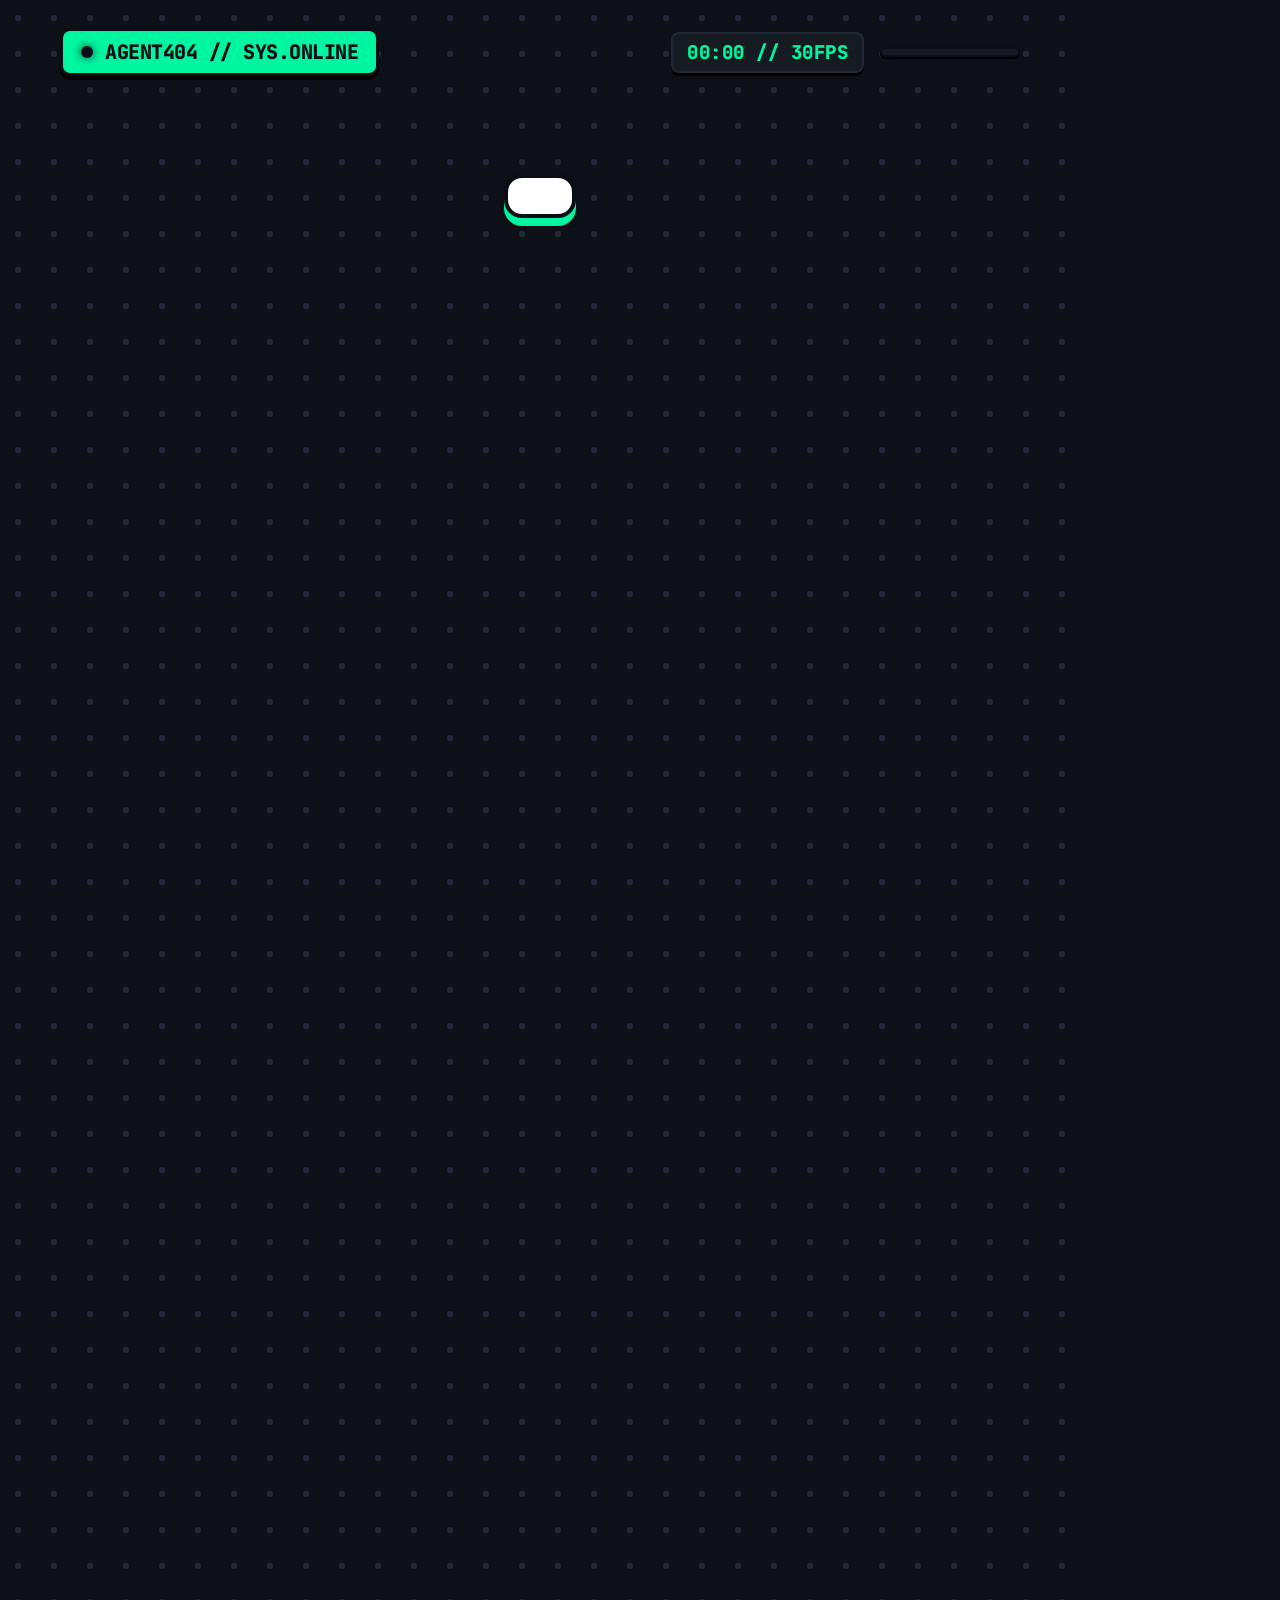
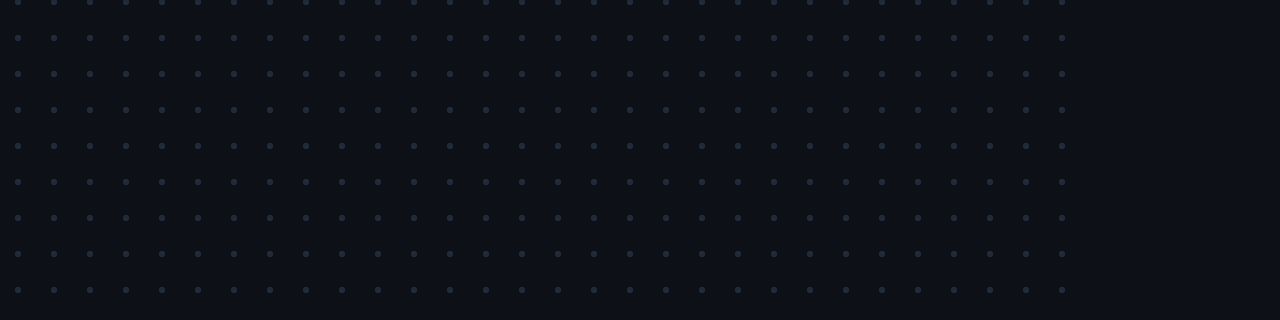
==== index.html @ 5e664e9e "fix(engine): réparation du moteur, intégration des polices locales et du golden master" ====
<!DOCTYPE html>
<html lang="fr">
<head>
  <meta charset="UTF-8">
  <meta name="viewport" content="width=1080, height=1920, initial-scale=1.0">
  <title>Agent404 // Cyber-Mint Video</title>
  <link rel="stylesheet" href="assets/fonts/fonts.css">
  <link rel="stylesheet" href="style.css">
</head>
<body>
  <div id="video-canvas" class="bg-grid">
    <!-- HUD AGENT404 tout en haut -->
    <div id="agent-hud">
      <div class="hud-brand">
        <span class="hud-dot"></span>
        <span class="hud-brand-text">AGENT404 // SYS.ONLINE</span>
      </div>
      <div class="hud-right">
        <span class="hud-timer" id="hud-timer">00:00 // 30FPS</span>
        <div id="hud-progress-bar">
          <div id="hud-progress-fill"></div>
        </div>
      </div>
    </div>

    <!-- Zone Sous-titres (Top 96px) -->
    <header id="subtitles-zone">
      <div id="subtitles-container">
        <div id="subtitles-box" class="sub-line"></div>
      </div>
    </header>

    <!-- Zone centrale & inférieure : Rendu des composants -->
    <main id="scene-zone">
      <div id="scene-container"></div>
    </main>
  </div>

  <script src="timeline.js"></script>
  <script src="video.js"></script>
</body>
</html>
---- assets/fonts/fonts.css ----
/* Polices locales AGENT404 - Licence OFL */

/* Montserrat */
@font-face {
  font-family: 'Montserrat';
  font-style: normal;
  font-weight: 700;
  font-display: block;
  src: url('./montserrat-latin-700-normal.woff2') format('woff2');
}

@font-face {
  font-family: 'Montserrat';
  font-style: normal;
  font-weight: 800;
  font-display: block;
  src: url('./montserrat-latin-800-normal.woff2') format('woff2');
}

@font-face {
  font-family: 'Montserrat';
  font-style: normal;
  font-weight: 900;
  font-display: block;
  src: url('./montserrat-latin-900-normal.woff2') format('woff2');
}

/* Plus Jakarta Sans */
@font-face {
  font-family: 'Plus Jakarta Sans';
  font-style: normal;
  font-weight: 700;
  font-display: block;
  src: url('./plus-jakarta-sans-latin-700-normal.woff2') format('woff2');
}

@font-face {
  font-family: 'Plus Jakarta Sans';
  font-style: normal;
  font-weight: 800;
  font-display: block;
  src: url('./plus-jakarta-sans-latin-800-normal.woff2') format('woff2');
}

/* Syne */
@font-face {
  font-family: 'Syne';
  font-style: normal;
  font-weight: 700;
  font-display: block;
  src: url('./syne-latin-700-normal.woff2') format('woff2');
}

@font-face {
  font-family: 'Syne';
  font-style: normal;
  font-weight: 800;
  font-display: block;
  src: url('./syne-latin-800-normal.woff2') format('woff2');
}

/* JetBrains Mono */
@font-face {
  font-family: 'JetBrains Mono';
  font-style: normal;
  font-weight: 700;
  font-display: block;
  src: url('./jetbrains-mono-latin-700-normal.woff2') format('woff2');
}

@font-face {
  font-family: 'JetBrains Mono';
  font-style: normal;
  font-weight: 800;
  font-display: block;
  src: url('./jetbrains-mono-latin-800-normal.woff2') format('woff2');
}
---- style.css ----
/* ==========================================================================
   CHARTE OFFICIELLE AGENT404 // CYBER-MINT
   Esthétique Néo-Brutaliste Haute Précision : Carbone #0D1117 & Émeraude #00F5A0
   ========================================================================== */

:root {
  --bg-dark: #0D1117;
  --bg-carbon: #090D16;
  --mint: #00F5A0;
  --mint-dark: #047857;
  --mint-deep: #041E16;
  --alert-red: #FF2A5F;
  --alert-dark: #180810;
  --white: #FFFFFF;
  --text-dark: #090D16;
  --border-color: #090D16;
  --shadow-color: #000000;

  /* Rétrocompatibilité */
  --accent-red: #FF2A5F;
  --accent-green: #00F5A0;
  --yellow: #00F5A0;
}

* {
  margin: 0;
  padding: 0;
  box-sizing: border-box;
  -webkit-font-smoothing: antialiased;
}

html, body {
  width: 1080px;
  height: 1920px;
  overflow: hidden;
  background-color: var(--bg-dark);
  font-family: 'Montserrat', sans-serif;
  user-select: none;
}

/* ==========================================================================
   CANVAS PRINCIPAL & DÉCOR FIXE CYBER-MINT
   ========================================================================== */
#video-canvas,
#bg-layer,
#bg-layer.bg-grid,
#bg-layer.bg-alert,
#bg-layer.bg-mint,
#bg-layer.bg-red,
.bg-grid,
.bg-alert,
.bg-mint,
.bg-red {
  position: relative;
  width: 1080px;
  height: 1920px;
  overflow: hidden;
  background-color: #0D1117 !important;
  background-image: radial-gradient(#1F2937 3px, transparent 3px) !important;
  background-size: 36px 36px !important;
  background-position: 0 0 !important;
}

#bg-layer.bg-diamonds,
#video-canvas.bg-diamonds,
.bg-diamonds {
  background-color: #0D1117 !important;
  background-image: url("data:image/svg+xml,%3Csvg xmlns='http://www.w3.org/2000/svg' width='40' height='40' viewBox='0 0 40 40'%3E%3Cpolygon points='20,14 26,20 20,26 14,20' fill='%23243042'/%3E%3C/svg%3E") !important;
  background-size: 40px 40px !important;
  background-position: 0 0 !important;
}

#bg-layer.bg-circles,
#video-canvas.bg-circles,
.bg-circles {
  background-color: #0D1117 !important;
  background-image: url("data:image/svg+xml,%3Csvg xmlns='http://www.w3.org/2000/svg' width='40' height='40' viewBox='0 0 40 40'%3E%3Ccircle cx='20' cy='20' r='6' fill='none' stroke='%23243042' stroke-width='2'/%3E%3C/svg%3E") !important;
  background-size: 40px 40px !important;
  background-position: 0 0 !important;
}

/* ==========================================================================
   HUD AGENT404 (TOP HEADER BAR)
   ========================================================================== */
#agent-hud {
  position: absolute;
  top: 28px;
  left: 60px;
  right: 60px;
  height: 48px;
  display: flex;
  align-items: center;
  justify-content: space-between;
  z-index: 35;
}

.hud-brand {
  background: var(--mint);
  color: var(--bg-carbon);
  font-family: 'JetBrains Mono', monospace;
  font-weight: 800;
  font-size: 20px;
  padding: 8px 18px;
  border-radius: 10px;
  border: 3px solid var(--border-color);
  box-shadow: 0 4px 0 #000000;
  display: flex;
  align-items: center;
  gap: 12px;
  letter-spacing: -0.5px;
}

.hud-dot {
  width: 12px;
  height: 12px;
  background: #090D16;
  border-radius: 50%;
  box-shadow: 0 0 8px rgba(9, 13, 22, 0.8);
}

.hud-right {
  display: flex;
  align-items: center;
  gap: 16px;
}

.hud-timer {
  font-family: 'JetBrains Mono', monospace;
  font-weight: 800;
  font-size: 19px;
  color: var(--mint);
  background: #161B22;
  border: 2px solid #1F2937;
  padding: 6px 14px;
  border-radius: 8px;
  box-shadow: 0 3px 0 #000000;
  letter-spacing: 0.5px;
}

#hud-progress-bar {
  width: 140px;
  height: 10px;
  background: #161B22;
  border: 2px solid var(--border-color);
  border-radius: 6px;
  overflow: hidden;
  box-shadow: 0 2px 0 #000000;
}

#hud-progress-fill {
  height: 100%;
  width: 0%;
  background: var(--mint);
  box-shadow: 0 0 10px var(--mint);
  transition: width 0.05s linear;
}

/* ==========================================================================
   ZONE SOUS-TITRES (TOP 96px) - BOÎTE CYBER-MINT UNIQUE
   ========================================================================== */
#subtitles-zone {
  position: absolute;
  top: 96px;
  left: 0;
  width: 1080px;
  height: 200px;
  display: flex;
  justify-content: center;
  align-items: center;
  padding: 0 60px;
  box-sizing: border-box;
  z-index: 25;
}

#subtitles-container {
  background: transparent !important;
  border: none !important;
  box-shadow: none !important;
  padding: 0 !important;
  display: flex !important;
  justify-content: center !important;
  align-items: center !important;
  width: 100% !important;
}

.sub-line {
  background: #FFFFFF !important;
  border: 4px solid #090D16 !important;
  box-shadow: 0 8px 0 #00F5A0 !important;
  border-radius: 18px !important;
  padding: 18px 32px !important;
  display: inline-flex !important;
  flex-wrap: wrap !important;
  justify-content: center !important;
  align-items: center !important;
  gap: 10px 14px !important;
  max-width: 940px !important;
}

.word, .sub-word {
  font-family: 'Plus Jakarta Sans', sans-serif !important;
  font-weight: 800 !important;
  font-size: 44px !important;
  color: #090D16 !important;
  padding: 4px 10px !important;
  border-radius: 10px !important;
  margin: 0 !important;
  letter-spacing: -0.5px;
  transition: color 0.05s ease, transform 0.05s ease, background 0.05s ease;
}

.word.active, .sub-word.active {
  background: #00F5A0 !important;
  color: #090D16 !important;
  border: none !important;
  box-shadow: none !important;
  transform: scale(1.05) !important;
}

/* ==========================================================================
   ZONE SCÈNE (CENTRE / BAS)
   ========================================================================== */
#scene-zone {
  position: absolute;
  top: 310px;
  bottom: 0;
  left: 0;
  width: 1080px;
  height: 1610px;
  display: flex;
  justify-content: center;
  align-items: center;
  padding: 0 60px;
  box-sizing: border-box;
  z-index: 10;
}

#scene-container {
  width: 100%;
  height: 100%;
  position: relative;
  display: flex;
  justify-content: center;
  align-items: center;
}

/* ==========================================================================
   1. COMPOSANT FACE (AVATARS STICKERS ANCRÉS AU BAS DE L'ÉCRAN)
   ========================================================================== */
.comp-face {
  position: absolute;
  bottom: 0;
  left: 0;
  width: 100%;
  height: 100%;
  display: flex;
  justify-content: center;
  align-items: flex-end;
  pointer-events: none;
}

.avatar-sticker {
  position: absolute;
  bottom: 0;
  left: 50%;
  height: 1280px;
  max-width: 960px;
  width: auto;
  object-fit: contain;
  transform: translateX(-50%);
  transform-origin: bottom center;
  filter: drop-shadow(0 20px 30px rgba(0, 0, 0, 0.7));
  will-change: transform;
}

.comp-face.face-headonly {
  align-items: center;
  bottom: 250px;
}

.comp-face.face-headonly .avatar-sticker {
  position: relative;
  bottom: auto;
  left: auto;
  transform: none;
  height: 600px;
  max-width: 600px;
  filter: drop-shadow(0 15px 25px rgba(0, 0, 0, 0.6));
}

.face-badge {
  position: absolute;
  bottom: 70px;
  left: 50%;
  transform: translateX(-50%);
  background: var(--mint);
  color: var(--bg-carbon);
  font-family: 'Montserrat', sans-serif;
  font-size: 38px;
  font-weight: 900;
  text-transform: uppercase;
  letter-spacing: -0.5px;
  padding: 16px 36px;
  border: 4px solid var(--border-color);
  box-shadow: 0 8px 0 #000000;
  border-radius: 14px;
  white-space: nowrap;
  max-width: 860px;
  text-align: center;
  z-index: 20;
  pointer-events: auto;
  transition: transform 0.1s ease;
}

/* Badge Pilule Cyber-Mint */
.face-badge {
  position: absolute;
  bottom: 70px;
  left: 50%;
  transform: translateX(-50%) rotate(0deg) !important;
  background: #00F5A0 !important;
  color: #090D16 !important;
  border: 4px solid #090D16 !important;
  box-shadow: 0 8px 0 #000000 !important;
  border-radius: 999px !important;
  font-family: 'Montserrat', sans-serif !important;
  font-size: 38px !important;
  font-weight: 900 !important;
  text-transform: uppercase !important;
  letter-spacing: -0.5px !important;
  padding: 16px 36px !important;
  white-space: nowrap !important;
  max-width: 860px !important;
  text-align: center !important;
  z-index: 20;
  pointer-events: auto;
  transition: transform 0.1s ease;
}

/* ==========================================================================
   2. COMPOSANT BIG (TITRES IMPACTANTS CYBER-MINT)
   ========================================================================== */
.comp-big {
  display: flex;
  flex-direction: column;
  align-items: center;
  justify-content: center;
  gap: 28px;
  text-align: center;
  width: 100%;
  max-width: 960px;
}

.big-box {
  background: #00F5A0 !important;
  color: #090D16 !important;
  border: 4px solid #090D16 !important;
  box-shadow: 0 10px 0 #047857 !important;
  border-radius: 18px !important;
  transform: rotate(0deg) !important;
  font-family: 'Syne', sans-serif;
  font-size: 68px;
  font-weight: 900;
  text-transform: uppercase;
  letter-spacing: -1.5px;
  line-height: 1.15;
  padding: 28px 46px;
  max-width: 940px;
  word-break: break-word;
}

.big-sub {
  background: #FFFFFF !important;
  color: #090D16 !important;
  border: 4px solid #090D16 !important;
  box-shadow: 0 6px 0 #00F5A0 !important;
  border-radius: 12px;
  font-family: 'Montserrat', sans-serif;
  font-size: 32px;
  font-weight: 800;
  text-transform: uppercase;
  letter-spacing: 0px;
  padding: 14px 28px;
  max-width: 900px;
}

/* ==========================================================================
   3. COMPOSANT CARDS (ALTERNANCE BLANCHE & ÉMERAUDE)
   ========================================================================== */
.comp-cards {
  display: flex;
  flex-direction: column;
  gap: 24px;
  width: 100%;
  max-width: 940px;
}

.card-item {
  display: flex;
  align-items: center;
  gap: 24px;
  padding: 24px 28px;
  border-radius: 18px;
  border: 4px solid #090D16 !important;
  transition: transform 0.1s ease;
}

/* Carte Impaire : Blanche avec ombre Émeraude */
.card-item:nth-child(odd) {
  background: #FFFFFF !important;
  color: #090D16 !important;
  box-shadow: 0 8px 0 #00F5A0 !important;
}

.card-item:nth-child(odd) .card-title {
  color: #090D16 !important;
}

.card-item:nth-child(odd) .card-sub {
  color: #047857 !important;
}

/* Carte Paire : Émeraude avec ombre foncée */
.card-item:nth-child(even) {
  background: #00F5A0 !important;
  color: #090D16 !important;
  box-shadow: 0 8px 0 #047857 !important;
}

.card-item:nth-child(even) .card-title {
  color: #090D16 !important;
}

.card-item:nth-child(even) .card-sub {
  color: #090D16 !important;
}

.card-icon {
  font-size: 56px;
  line-height: 1;
}

.card-content {
  display: flex;
  flex-direction: column;
  gap: 6px;
}

.card-title {
  font-family: 'Syne', sans-serif;
  font-size: 38px;
  font-weight: 900;
  letter-spacing: -0.5px;
}

.card-sub {
  font-family: 'Montserrat', sans-serif;
  font-size: 24px;
  font-weight: 800;
  text-transform: uppercase;
}

/* ==========================================================================
   4. COMPOSANT LIST (LISTES NUMÉROTÉES CYBER-MINT)
   ========================================================================== */
.comp-list {
  display: flex;
  flex-direction: column;
  gap: 20px;
  width: 100%;
  max-width: 940px;
}

.list-header {
  background: #00F5A0 !important;
  color: #090D16 !important;
  font-family: 'Syne', sans-serif;
  font-size: 34px;
  font-weight: 900;
  text-transform: uppercase;
  padding: 16px 28px;
  border: 4px solid #090D16 !important;
  box-shadow: 0 6px 0 #047857 !important;
  border-radius: 14px;
  text-align: center;
}

.list-item, .list-row {
  display: flex;
  align-items: center;
  gap: 20px;
  background: #FFFFFF !important;
  color: #090D16 !important;
  padding: 20px 24px;
  border: 4px solid #090D16 !important;
  box-shadow: 0 6px 0 #1F2937 !important;
  border-radius: 14px;
  transition: transform 0.1s ease;
}

.list-item.active, .list-row.active {
  background: #00F5A0 !important;
  color: #090D16 !important;
  border: 4px solid #090D16 !important;
  box-shadow: 0 6px 0 #047857 !important;
}

.item-num, .list-num {
  background: #0D1117 !important;
  color: #00F5A0 !important;
  font-family: 'JetBrains Mono', monospace;
  font-size: 26px;
  font-weight: 900;
  padding: 8px 14px;
  border: 2px solid #090D16 !important;
  border-radius: 8px;
}

.list-item.active .item-num, .list-row.active .list-num {
  background: #090D16 !important;
  color: #FFFFFF !important;
}

.item-text, .list-text {
  font-family: 'Montserrat', sans-serif;
  font-size: 30px;
  font-weight: 800;
  color: #090D16 !important;
  letter-spacing: -0.5px;
}

/* ==========================================================================
   5. COMPOSANT WINDOW (TERMINAL AGENT404 // CYBER-MINT)
   ========================================================================== */
.comp-window {
  width: 100%;
  max-width: 940px;
  background: #0D1117;
  border: 4px solid var(--mint);
  box-shadow: 0 10px 0 #000000, 0 0 25px rgba(0, 245, 160, 0.25);
  border-radius: 18px;
  overflow: hidden;
}

.window-header {
  background: #161B22;
  border-bottom: 3px solid var(--mint);
  padding: 14px 22px;
  display: flex;
  align-items: center;
  justify-content: space-between;
}

.window-dots {
  display: flex;
  gap: 10px;
}

.window-dots .dot {
  width: 16px;
  height: 16px;
  border-radius: 50%;
  border: 2px solid #000000;
}

.window-dots .dot.red { background: #FF2A5F; }
.window-dots .dot.yellow { background: #FFB800; }
.window-dots .dot.green { background: #00F5A0; }

.window-title {
  font-family: 'JetBrains Mono', monospace;
  font-size: 22px;
  font-weight: 800;
  color: var(--mint);
  letter-spacing: -0.5px;
}

.window-body {
  padding: 32px 36px;
  font-family: 'JetBrains Mono', monospace;
  font-size: 30px;
  font-weight: 700;
  color: var(--mint);
  line-height: 1.6;
  white-space: pre-wrap;
  min-height: 260px;
  text-shadow: 0 0 6px rgba(0, 245, 160, 0.5);
}

.cursor {
  display: inline-block;
  color: var(--mint);
  font-weight: 900;
  margin-left: 4px;
}

/* ==========================================================================
   6. COMPOSANT SPLIT (COMPARATIF IA VS CODE PYTHON)
   ========================================================================== */
.comp-split {
  display: flex;
  gap: 24px;
  width: 100%;
  max-width: 960px;
}

.split-col {
  flex: 1;
  display: flex;
  flex-direction: column;
  gap: 14px;
}

.split-badge {
  font-family: 'Syne', sans-serif;
  font-size: 24px;
  font-weight: 900;
  text-align: center;
  padding: 12px 16px;
  border-radius: 10px;
  border: 3px solid #090D16 !important;
  box-shadow: 0 4px 0 #000000;
}

/* Colonne Gauche (Bad) */
#split-col-left .split-badge, .split-col.bad .split-badge {
  background: #0D1117 !important;
  color: #FFFFFF !important;
}

#split-col-left .split-card, .split-col.bad .split-card {
  background: #FFFFFF !important;
  color: #090D16 !important;
  border: 4px solid #090D16 !important;
  box-shadow: 0 8px 0 #1F2937 !important;
  border-radius: 16px;
  padding: 24px 22px;
}

/* Colonne Droite (Good) */
#split-col-right .split-badge, .split-col.good .split-badge {
  background: #090D16 !important;
  color: #00F5A0 !important;
}

#split-col-right .split-card, .split-col.good .split-card {
  background: #00F5A0 !important;
  color: #090D16 !important;
  border: 4px solid #090D16 !important;
  box-shadow: 0 8px 0 #047857 !important;
  border-radius: 16px;
  padding: 24px 22px;
}

.split-title {
  font-family: 'Syne', sans-serif;
  font-size: 28px;
  font-weight: 900;
  color: #090D16 !important;
  margin-bottom: 16px;
}

.split-items {
  list-style: none;
  display: flex;
  flex-direction: column;
  gap: 12px;
}

.split-items li, .split-point {
  font-size: 24px !important;
  font-weight: 800 !important;
  line-height: 1.3;
  color: #090D16 !important;
}

/* ==========================================================================
   7. COMPOSANT AUDIO WAVE (SPECTRE & COUPE DE SILENCES)
   ========================================================================== */
.comp-audio-wave, .comp-wave, .wave-card {
  width: 100%;
  max-width: 940px;
  background: #FFFFFF !important;
  border: 4px solid #090D16 !important;
  box-shadow: 0 10px 0 #00F5A0 !important;
  border-radius: 20px !important;
  padding: 28px !important;
  display: flex;
  flex-direction: column;
  gap: 24px;
}

.wave-header {
  display: flex;
  justify-content: space-between;
  align-items: center;
}

.wave-title, .wave-tag {
  font-family: 'JetBrains Mono', monospace;
  font-size: 20px !important;
  font-weight: 800 !important;
  color: #090D16 !important;
}

.wave-status {
  background: #00F5A0 !important;
  color: #090D16 !important;
  border: 2px solid #090D16 !important;
  font-family: 'Montserrat', sans-serif;
  font-size: 18px;
  font-weight: 800 !important;
  padding: 6px 14px;
  border-radius: 8px;
}

.wave-bars-container, .wave-box {
  display: flex;
  align-items: center;
  justify-content: center;
  gap: 6px;
  height: 180px;
  background: #0D1117 !important;
  border-radius: 14px !important;
  border: 3px solid #090D16 !important;
  padding: 0 16px;
}

.wave-bar {
  width: 14px;
  height: 20px;
  background: #00F5A0;
  border-radius: 4px;
  box-shadow: 0 0 8px rgba(0, 245, 160, 0.4);
  transition: height 0.05s ease;
}

.wave-bar.silent {
  background: #090D16 !important;
  border: 1px solid #00F5A0;
  box-shadow: none !important;
}

.wave-footer {
  display: flex;
  justify-content: space-between;
  align-items: center;
}

.wave-silence-badge {
  background: #090D16 !important;
  color: #FFFFFF !important;
  padding: 8px 16px !important;
  border-radius: 8px !important;
  font-family: 'JetBrains Mono', monospace;
  font-size: 19px;
  font-weight: 800 !important;
  border: 2px solid #090D16;
}

.wave-btn {
  background: #00F5A0 !important;
  color: #090D16 !important;
  border: 2px solid #090D16 !important;
  font-family: 'Montserrat', sans-serif;
  font-size: 20px;
  font-weight: 800 !important;
  padding: 10px 22px;
  border-radius: 10px;
  box-shadow: 0 4px 0 #090D16;
}

/* ==========================================================================
   8. COMPOSANT ENGINE ARCH (PYTHON -> FFmpeg -> JS DOM)
   ========================================================================== */
.comp-engine-arch, .comp-engine {
  display: flex;
  flex-direction: column;
  align-items: center;
  gap: 22px;
  width: 100%;
  max-width: 940px;
}

.arch-block {
  width: 100%;
  display: flex;
  align-items: center;
  gap: 24px;
  padding: 24px 28px;
  border-radius: 16px;
  border: 4px solid #090D16 !important;
}

.arch-block.python {
  background: #FFFFFF !important;
  border: 4px solid #090D16 !important;
  box-shadow: 0 8px 0 #00F5A0 !important;
}

.arch-block.python .arch-title {
  color: #090D16 !important;
  font-weight: 900;
}

.arch-block.python .arch-desc {
  color: #374151 !important;
  font-weight: 700 !important;
}

.arch-block.js {
  background: #00F5A0 !important;
  border: 4px solid #090D16 !important;
  box-shadow: 0 8px 0 #047857 !important;
}

.arch-block.js .arch-title {
  color: #090D16 !important;
  font-weight: 900 !important;
}

.arch-block.js .arch-desc {
  color: #064E3B !important;
  font-weight: 800 !important;
}

.arch-icon {
  font-size: 52px;
}

.arch-title {
  font-family: 'JetBrains Mono', monospace;
  font-size: 32px;
  font-weight: 900;
}

.arch-desc {
  font-family: 'Montserrat', sans-serif;
  font-size: 22px;
  font-weight: 800;
}

.arch-middle {
  display: flex;
  align-items: center;
  gap: 16px;
}

.arch-gear {
  font-size: 44px;
  display: inline-block;
}

.arch-flow-tag {
  background: #00F5A0;
  color: #090D16;
  font-family: 'JetBrains Mono', monospace;
  font-size: 22px;
  font-weight: 900;
  padding: 8px 20px;
  border-radius: 10px;
  border: 3px solid #090D16;
  box-shadow: 0 4px 0 #000000;
}

/* ==========================================================================
   9. COMPOSANT SYNC TIMER (CALIBRAGE WHISPER)
   ========================================================================== */
.comp-sync-timer, .comp-timer, .timer-card {
  width: 100%;
  max-width: 940px;
  background: #FFFFFF !important;
  border: 4px solid #090D16 !important;
  box-shadow: 0 10px 0 #00F5A0 !important;
  border-radius: 20px !important;
  padding: 34px !important;
  display: flex;
  flex-direction: column;
  align-items: center;
  gap: 24px;
}

.sync-header, .timer-label {
  font-family: 'Montserrat', sans-serif;
  font-size: 26px;
  font-weight: 800 !important;
  color: #090D16 !important;
  letter-spacing: 0.5px;
}

.sync-display {
  width: 100%;
  display: flex;
  justify-content: center;
}

.sync-digits, .timer-digits {
  font-family: 'JetBrains Mono', monospace;
  font-size: 58px !important;
  font-weight: 900;
  color: #00F5A0 !important;
  background: #0D1117 !important;
  padding: 16px 28px !important;
  border-radius: 14px !important;
  border: 3px solid #090D16 !important;
  text-shadow: none !important;
  letter-spacing: 1px;
}

.sync-pills {
  display: flex;
  gap: 16px;
}

.sync-pill, .timer-tag {
  background: #00F5A0 !important;
  color: #090D16 !important;
  font-family: 'JetBrains Mono', monospace;
  font-size: 22px;
  font-weight: 800 !important;
  padding: 8px 18px;
  border-radius: 8px;
  border: 2px solid #090D16 !important;
  box-shadow: 0 3px 0 #000000;
  transition: all 0.1s ease;
}

.sync-pill.locked, .timer-tag.locked {
  background: #090D16 !important;
  color: #FFFFFF !important;
  border-color: #090D16 !important;
}

/* ==========================================================================
   10. COMPOSANT EMOTION MORPH (CENTRAGE PARFAIT AU PIXEL PRÈS)
   ========================================================================== */
.comp-emotion, .comp-emotion-morph {
  display: flex !important;
  flex-direction: column !important;
  align-items: center !important;
  justify-content: center !important;
  width: 100% !important;
}

.emotion-stage {
  position: relative !important;
  width: 560px !important;
  height: 560px !important;
  margin: 0 auto !important;
  display: flex !important;
  justify-content: center !important;
  align-items: flex-end !important;
}

.emotion-img, .morph-avatar {
  position: absolute !important;
  bottom: 0 !important;
  left: 0 !important;
  right: 0 !important;
  margin: 0 auto !important;
  max-height: 540px !important;
  width: auto !important;
  opacity: 0;
  transform: translateY(30px) scale(0.9);
  transition: all 0.2s cubic-bezier(0.34, 1.56, 0.64, 1);
  filter: drop-shadow(0 20px 30px rgba(0, 0, 0, 0.7));
}

.emotion-img.active, .morph-avatar {
  opacity: 1 !important;
  transform: translateY(0) scale(1) !important;
}

.emotion-label, .morph-badge {
  background: #00F5A0 !important;
  color: #090D16 !important;
  border: 4px solid #090D16 !important;
  box-shadow: 0 8px 0 #000000 !important;
  border-radius: 999px !important;
  font-family: 'Montserrat', sans-serif !important;
  font-size: 34px !important;
  font-weight: 900 !important;
  padding: 16px 36px !important;
  transform: rotate(0deg) !important;
  text-align: center;
}

/* ==========================================================================
   11. COMPOSANT FFMPEG RENDER
   ========================================================================== */
.comp-ffmpeg-render, .comp-ffmpeg, .ffmpeg-card {
  width: 100%;
  max-width: 940px;
  background: #FFFFFF !important;
  border: 4px solid #090D16 !important;
  box-shadow: 0 10px 0 #00F5A0 !important;
  border-radius: 18px;
  padding: 32px;
  display: flex;
  flex-direction: column;
  gap: 22px;
}

.ffmpeg-header {
  display: flex;
  justify-content: space-between;
  align-items: center;
}

.ffmpeg-title-box, .ffmpeg-head {
  font-family: 'JetBrains Mono', monospace;
  font-size: 26px;
  font-weight: 800 !important;
  color: #090D16 !important;
}

.ffmpeg-frame-counter {
  font-family: 'JetBrains Mono', monospace;
  font-size: 20px;
  font-weight: 800 !important;
  color: #090D16 !important;
  background: #00F5A0;
  padding: 6px 14px;
  border-radius: 8px;
  border: 2px solid #090D16;
}

.ffmpeg-progress-track, .ffmpeg-bar-bg {
  width: 100%;
  height: 38px;
  background: #0D1117 !important;
  border: 3px solid #090D16 !important;
  border-radius: 12px;
  position: relative;
  overflow: hidden;
  display: flex;
  align-items: center;
}

.ffmpeg-progress-fill, .ffmpeg-bar-fill {
  height: 100%;
  background: #00F5A0 !important;
  width: 0%;
  box-shadow: none;
}

.ffmpeg-progress-pct {
  position: absolute;
  right: 18px;
  font-family: 'JetBrains Mono', monospace;
  font-size: 20px;
  font-weight: 900;
  color: #FFFFFF !important;
  text-shadow: 0 2px 4px #000;
}

.ffmpeg-footer-badge {
  background: #00F5A0 !important;
  color: #090D16 !important;
  border: 2px solid #090D16 !important;
  font-family: 'Montserrat', sans-serif;
  font-size: 20px;
  font-weight: 800 !important;
  padding: 10px 20px;
  border-radius: 10px;
  text-align: center;
}

/* ==========================================================================
   12. COMPOSANT SPEED COUNTER
   ========================================================================== */
.comp-speed-counter, .comp-speed, .speed-card {
  width: 100%;
  max-width: 940px;
  background: #FFFFFF !important;
  border: 4px solid #090D16 !important;
  box-shadow: 0 10px 0 #00F5A0 !important;
  border-radius: 18px;
  padding: 34px;
  display: flex;
  flex-direction: column;
  gap: 26px;
}

.speed-main-box {
  text-align: center;
}

.speed-time, .speed-title {
  font-family: 'Syne', sans-serif;
  font-size: 64px;
  font-weight: 900 !important;
  color: #090D16 !important;
  text-shadow: none !important;
}

.speed-sub {
  font-family: 'Montserrat', sans-serif;
  font-size: 24px;
  font-weight: 900 !important;
  color: #090D16 !important;
  margin-top: 6px;
}

.speed-compare-zone {
  display: flex;
  flex-direction: column;
  gap: 16px;
}

.speed-row {
  display: flex;
  flex-direction: column;
  gap: 8px;
}

.speed-label, .speed-row-label {
  display: flex;
  justify-content: space-between;
  font-family: 'JetBrains Mono', monospace;
  font-size: 20px;
  font-weight: 800 !important;
  color: #090D16 !important;
}

.speed-bar-track {
  width: 100%;
  height: 22px;
  background: #0D1117;
  border: 2px solid #090D16;
  border-radius: 8px;
  overflow: hidden;
}

.speed-bar-fill.code {
  width: 100%;
  height: 100%;
  background: #00F5A0;
}

.speed-bar-fill.human {
  width: 12%;
  height: 100%;
  background: #0D1117;
}
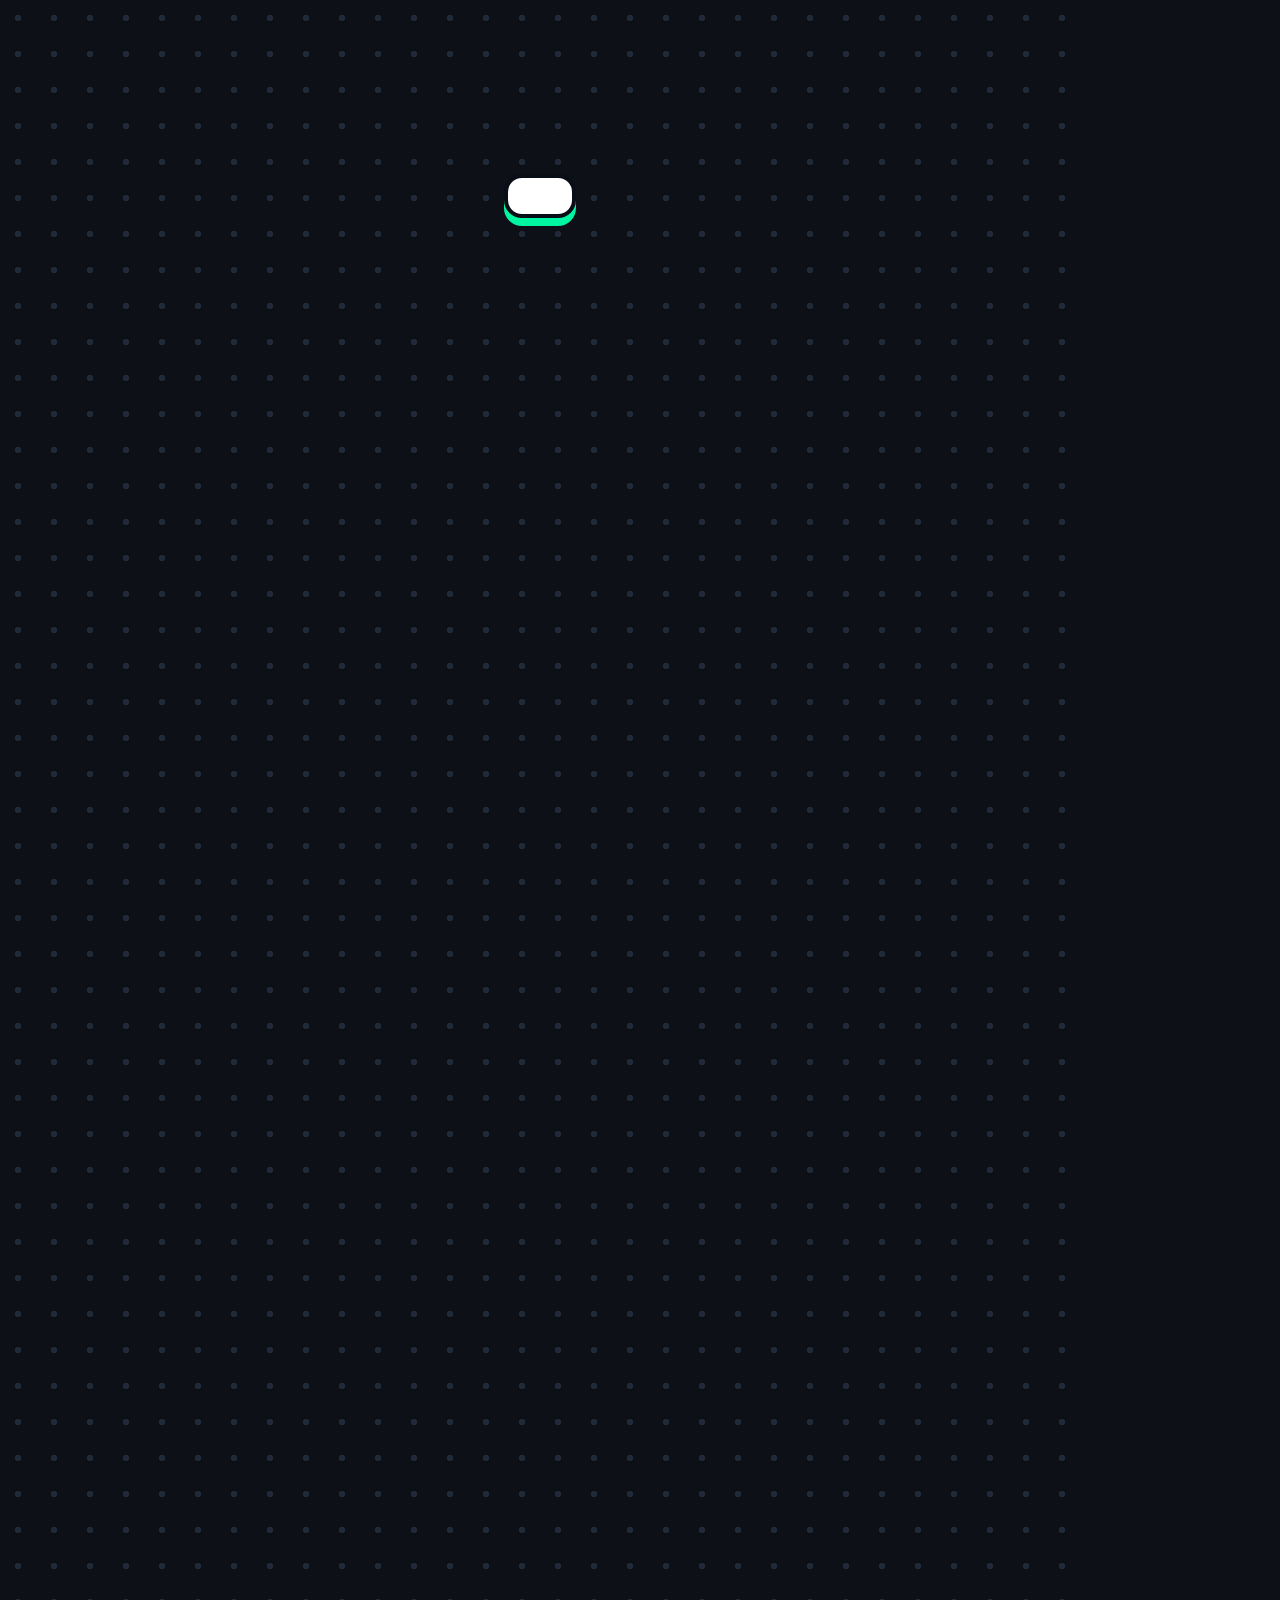
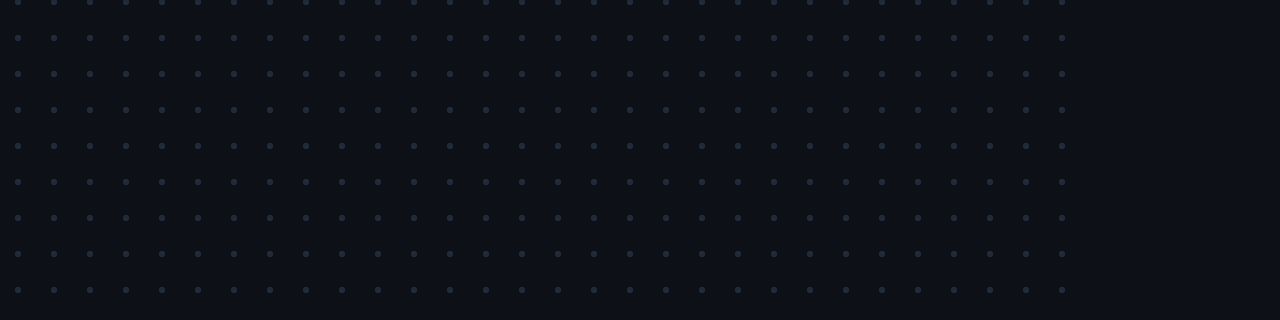
==== commit 2530aced: "feat(studio_perso): production video_02, alignement des 5 concepts directeurs et ciblage B2B chirurg" ====
--- a/index.html
+++ b/index.html
@@ -9,20 +9,6 @@
 </head>
 <body>
   <div id="video-canvas" class="bg-grid">
-    <!-- HUD AGENT404 tout en haut -->
-    <div id="agent-hud">
-      <div class="hud-brand">
-        <span class="hud-dot"></span>
-        <span class="hud-brand-text">AGENT404 // SYS.ONLINE</span>
-      </div>
-      <div class="hud-right">
-        <span class="hud-timer" id="hud-timer">00:00 // 30FPS</span>
-        <div id="hud-progress-bar">
-          <div id="hud-progress-fill"></div>
-        </div>
-      </div>
-    </div>
-
     <!-- Zone Sous-titres (Top 96px) -->
     <header id="subtitles-zone">
       <div id="subtitles-container">
@@ -36,7 +22,16 @@
     </main>
   </div>
 
-  <script src="timeline.js"></script>
+  <script>
+    // Chargement dynamique de la timeline si spécifiée en paramètre d'URL (?timeline=...)
+    const urlParams = new URLSearchParams(window.location.search);
+    const timelineParam = urlParams.get('timeline');
+    if (timelineParam) {
+      document.write('<script src="' + encodeURI(timelineParam) + '"><\/script>');
+    } else if (typeof window.WORDS === 'undefined') {
+      document.write('<script src="studio_perso/video_01/timeline.js"><\/script>');
+    }
+  </script>
   <script src="video.js"></script>
 </body>
 </html>
--- a/style.css
+++ b/style.css
@@ -79,81 +79,6 @@
   background-position: 0 0 !important;
 }
 
-/* ==========================================================================
-   HUD AGENT404 (TOP HEADER BAR)
-   ========================================================================== */
-#agent-hud {
-  position: absolute;
-  top: 28px;
-  left: 60px;
-  right: 60px;
-  height: 48px;
-  display: flex;
-  align-items: center;
-  justify-content: space-between;
-  z-index: 35;
-}
-
-.hud-brand {
-  background: var(--mint);
-  color: var(--bg-carbon);
-  font-family: 'JetBrains Mono', monospace;
-  font-weight: 800;
-  font-size: 20px;
-  padding: 8px 18px;
-  border-radius: 10px;
-  border: 3px solid var(--border-color);
-  box-shadow: 0 4px 0 #000000;
-  display: flex;
-  align-items: center;
-  gap: 12px;
-  letter-spacing: -0.5px;
-}
-
-.hud-dot {
-  width: 12px;
-  height: 12px;
-  background: #090D16;
-  border-radius: 50%;
-  box-shadow: 0 0 8px rgba(9, 13, 22, 0.8);
-}
-
-.hud-right {
-  display: flex;
-  align-items: center;
-  gap: 16px;
-}
-
-.hud-timer {
-  font-family: 'JetBrains Mono', monospace;
-  font-weight: 800;
-  font-size: 19px;
-  color: var(--mint);
-  background: #161B22;
-  border: 2px solid #1F2937;
-  padding: 6px 14px;
-  border-radius: 8px;
-  box-shadow: 0 3px 0 #000000;
-  letter-spacing: 0.5px;
-}
-
-#hud-progress-bar {
-  width: 140px;
-  height: 10px;
-  background: #161B22;
-  border: 2px solid var(--border-color);
-  border-radius: 6px;
-  overflow: hidden;
-  box-shadow: 0 2px 0 #000000;
-}
-
-#hud-progress-fill {
-  height: 100%;
-  width: 0%;
-  background: var(--mint);
-  box-shadow: 0 0 10px var(--mint);
-  transition: width 0.05s linear;
-}
 
 /* ==========================================================================
    ZONE SOUS-TITRES (TOP 96px) - BOÎTE CYBER-MINT UNIQUE
@@ -1143,3 +1068,529 @@
   height: 100%;
   background: #0D1117;
 }
+
+/* ==========================================================================
+   NOUVEAUX COMPOSANTS VIDÉO 2 & CONVERSION B2B (100% NÉO-BRUTALISTE)
+   ========================================================================== */
+
+/* 1. LECTEUR LOOM EN PANNE / CHUTE D'ATTENTION */
+.comp-loom-fail {
+  width: 880px;
+  background: #0D1117;
+  border: 4px solid #FF2A5F;
+  border-radius: 22px;
+  box-shadow: 0 16px 0 #000000;
+  overflow: hidden;
+  font-family: 'Montserrat', sans-serif;
+}
+.loom-window-bar {
+  background: #161B22;
+  border-bottom: 3px solid #1F2937;
+  padding: 14px 24px;
+  display: flex;
+  align-items: center;
+  justify-content: space-between;
+}
+.loom-dots { display: flex; gap: 8px; }
+.loom-dots .dot { width: 14px; height: 14px; border-radius: 50%; }
+.loom-dots .dot.red { background: #FF2A5F; }
+.loom-dots .dot.yellow { background: #FBBF24; }
+.loom-dots .dot.green { background: #10B981; }
+.loom-file-title {
+  font-family: 'JetBrains Mono', monospace;
+  font-size: 20px;
+  font-weight: 700;
+  color: #E6EDF3;
+}
+.loom-status-tag {
+  background: #FF2A5F;
+  color: #FFFFFF;
+  font-size: 15px;
+  font-weight: 800;
+  padding: 4px 12px;
+  border-radius: 6px;
+  letter-spacing: 0.5px;
+}
+.loom-screen {
+  height: 380px;
+  background: #090D16;
+  position: relative;
+  display: flex;
+  align-items: center;
+  justify-content: center;
+  overflow: hidden;
+}
+.loom-video-inner {
+  display: flex;
+  flex-direction: column;
+  align-items: center;
+  gap: 16px;
+  opacity: 0.35;
+}
+.loom-avatar-freeze { font-size: 100px; filter: grayscale(1); }
+.loom-pause-circle {
+  font-size: 48px;
+  background: rgba(255, 255, 255, 0.15);
+  color: #FFFFFF;
+  width: 80px;
+  height: 80px;
+  display: flex;
+  align-items: center;
+  justify-content: center;
+  border-radius: 50%;
+  border: 2px solid rgba(255, 255, 255, 0.4);
+}
+.loom-alert-card {
+  position: absolute;
+  background: #FF2A5F;
+  color: #FFFFFF;
+  border: 4px solid #000000;
+  box-shadow: 0 10px 0 #000000;
+  border-radius: 16px;
+  padding: 24px 36px;
+  display: flex;
+  align-items: center;
+  gap: 20px;
+}
+.loom-alert-icon { font-size: 56px; }
+.loom-alert-title { font-size: 40px; font-weight: 900; letter-spacing: -1px; }
+.loom-alert-sub { font-size: 19px; font-weight: 700; opacity: 0.95; margin-top: 4px; }
+.loom-bottom-bar {
+  background: #161B22;
+  padding: 20px 28px;
+  border-top: 3px solid #1F2937;
+}
+.loom-time-track {
+  width: 100%;
+  height: 14px;
+  background: #090D16;
+  border: 2px solid #1F2937;
+  border-radius: 7px;
+  overflow: hidden;
+}
+.loom-time-fill {
+  height: 100%;
+  width: 0%;
+  background: #FF2A5F;
+  box-shadow: 0 0 12px #FF2A5F;
+}
+.loom-timestamps {
+  display: flex;
+  align-items: center;
+  gap: 12px;
+  margin-top: 14px;
+  font-family: 'JetBrains Mono', monospace;
+  font-size: 20px;
+  font-weight: 800;
+}
+.time-cur { color: #FF2A5F; }
+.time-sep { color: #6E7681; }
+.time-end { color: #8B949E; }
+.time-note {
+  margin-left: auto;
+  background: #FF2A5F;
+  color: #FFFFFF;
+  padding: 4px 14px;
+  border-radius: 6px;
+  font-size: 16px;
+}
+
+/* 2. COMPARATEUR DOUBLE ÉCRAN (LOOM 12 MIN vs PITCH 60S) */
+.comp-phone-duo {
+  width: 920px;
+  display: flex;
+  gap: 28px;
+  font-family: 'Montserrat', sans-serif;
+}
+.phone-card {
+  flex: 1;
+  border-radius: 22px;
+  padding: 36px 28px;
+  box-shadow: 0 14px 0 #000000;
+  display: flex;
+  flex-direction: column;
+  gap: 20px;
+}
+.phone-card.fail-card {
+  background: #180810;
+  border: 4px solid #FF2A5F;
+}
+.phone-card.win-card {
+  background: #041E16;
+  border: 4px solid #00F5A0;
+}
+.phone-badge {
+  font-family: 'JetBrains Mono', monospace;
+  font-size: 26px;
+  font-weight: 900;
+  padding: 10px 16px;
+  border-radius: 10px;
+  border: 3px solid #090D16;
+  box-shadow: 0 4px 0 #000000;
+  text-align: center;
+}
+.phone-badge.fail { background: #FF2A5F; color: #FFFFFF; }
+.phone-badge.win { background: #00F5A0; color: #090D16; }
+.phone-result-tag {
+  font-family: 'JetBrains Mono', monospace;
+  font-size: 18px;
+  font-weight: 800;
+  padding: 6px 12px;
+  border-radius: 6px;
+  text-align: center;
+}
+.phone-result-tag.fail { background: rgba(255, 42, 95, 0.2); color: #FF2A5F; border: 1px solid #FF2A5F; }
+.phone-result-tag.win { background: rgba(0, 245, 160, 0.2); color: #00F5A0; border: 1px solid #00F5A0; }
+.phone-items {
+  display: flex;
+  flex-direction: column;
+  gap: 14px;
+}
+.phone-row {
+  font-size: 20px;
+  font-weight: 700;
+  padding: 12px 14px;
+  border-radius: 10px;
+  line-height: 1.3;
+}
+.phone-row.fail { background: #26101B; color: #FFA3BA; border: 2px solid #3E1627; }
+.phone-row.win { background: #062E22; color: #A3FFD9; border: 2px solid #094F3B; }
+
+/* 3. ARBRE DE CONVERSION / NŒUDS DE FLUX */
+.comp-workflow-nodes {
+  width: 920px;
+  background: #0D1117;
+  border: 4px solid #00F5A0;
+  border-radius: 24px;
+  box-shadow: 0 16px 0 #000000;
+  padding: 40px 32px;
+  font-family: 'Montserrat', sans-serif;
+}
+.wf-header {
+  font-family: 'JetBrains Mono', monospace;
+  font-size: 24px;
+  font-weight: 900;
+  color: #00F5A0;
+  text-align: center;
+  margin-bottom: 32px;
+  letter-spacing: -0.5px;
+}
+.wf-track {
+  display: flex;
+  align-items: center;
+  justify-content: space-between;
+  gap: 12px;
+}
+.wf-node {
+  flex: 1;
+  background: #161B22;
+  border: 3px solid #1F2937;
+  border-radius: 18px;
+  padding: 24px 18px;
+  box-shadow: 0 8px 0 #000000;
+  text-align: center;
+  display: flex;
+  flex-direction: column;
+  align-items: center;
+  gap: 12px;
+}
+.wf-node.wf-active {
+  border-color: #00F5A0;
+  background: #041E16;
+  box-shadow: 0 8px 0 #000000, 0 0 20px rgba(0, 245, 160, 0.2);
+}
+.wf-num {
+  font-family: 'JetBrains Mono', monospace;
+  font-size: 22px;
+  font-weight: 900;
+  background: #00F5A0;
+  color: #090D16;
+  padding: 4px 14px;
+  border-radius: 8px;
+}
+.wf-title {
+  font-size: 20px;
+  font-weight: 800;
+  color: #FFFFFF;
+}
+.wf-desc {
+  font-size: 15px;
+  font-weight: 600;
+  color: #8B949E;
+}
+.wf-arrow {
+  font-size: 32px;
+  color: #00F5A0;
+  font-weight: 900;
+}
+
+/* 4. TABLEAU DES 3 FORMATS (ZÉRO PRIX) */
+.comp-tier-table {
+  width: 920px;
+  background: #0D1117;
+  border: 4px solid #00F5A0;
+  border-radius: 24px;
+  box-shadow: 0 16px 0 #000000;
+  padding: 36px 32px;
+  font-family: 'Montserrat', sans-serif;
+}
+.tier-head {
+  font-family: 'JetBrains Mono', monospace;
+  font-size: 26px;
+  font-weight: 900;
+  color: #00F5A0;
+  text-align: center;
+  margin-bottom: 28px;
+}
+.tier-rows {
+  display: flex;
+  flex-direction: column;
+  gap: 18px;
+}
+.tier-card {
+  display: flex;
+  align-items: center;
+  gap: 20px;
+  background: #161B22;
+  border: 3px solid #1F2937;
+  border-radius: 16px;
+  padding: 22px 24px;
+  box-shadow: 0 6px 0 #000000;
+}
+.tier-pill {
+  font-family: 'JetBrains Mono', monospace;
+  font-size: 18px;
+  font-weight: 900;
+  background: #00F5A0;
+  color: #090D16;
+  padding: 8px 16px;
+  border-radius: 8px;
+  white-space: nowrap;
+}
+.tier-body { flex: 1; }
+.tier-name {
+  font-size: 24px;
+  font-weight: 800;
+  color: #FFFFFF;
+  margin-bottom: 4px;
+}
+.tier-desc {
+  font-size: 17px;
+  font-weight: 600;
+  color: #8B949E;
+}
+.tier-status {
+  font-family: 'JetBrains Mono', monospace;
+  font-size: 19px;
+  font-weight: 900;
+  color: #00F5A0;
+  background: #041E16;
+  border: 2px solid #00F5A0;
+  padding: 6px 14px;
+  border-radius: 8px;
+  white-space: nowrap;
+}
+
+/* 5. CURSEUR DE SOURIS SUR BOUTON D'ACTION */
+.comp-cursor-action {
+  width: 880px;
+  position: relative;
+  font-family: 'Montserrat', sans-serif;
+}
+.cursor-window {
+  background: #0D1117;
+  border: 4px solid #00F5A0;
+  border-radius: 24px;
+  box-shadow: 0 16px 0 #000000;
+  overflow: hidden;
+}
+.cursor-window-bar {
+  background: #161B22;
+  border-bottom: 3px solid #1F2937;
+  padding: 16px 24px;
+  display: flex;
+  align-items: center;
+  gap: 20px;
+}
+.cursor-dots { display: flex; gap: 8px; }
+.cursor-dots .dot { width: 14px; height: 14px; border-radius: 50%; }
+.cursor-dots .dot.red { background: #FF2A5F; }
+.cursor-dots .dot.yellow { background: #FBBF24; }
+.cursor-dots .dot.green { background: #10B981; }
+.cursor-window-title {
+  font-family: 'JetBrains Mono', monospace;
+  font-size: 18px;
+  font-weight: 700;
+  color: #8B949E;
+}
+.cursor-window-body {
+  padding: 70px 40px;
+  display: flex;
+  flex-direction: column;
+  align-items: center;
+  justify-content: center;
+}
+.cursor-target-btn {
+  background: #00F5A0;
+  color: #090D16;
+  font-size: 32px;
+  font-weight: 900;
+  padding: 24px 48px;
+  border-radius: 16px;
+  border: 4px solid #090D16;
+  box-shadow: 0 10px 0 #000000;
+  display: flex;
+  align-items: center;
+  gap: 16px;
+  letter-spacing: -0.5px;
+}
+.btn-sparkle { font-size: 36px; }
+.cursor-feedback-badge {
+  margin-top: 32px;
+  font-family: 'JetBrains Mono', monospace;
+  font-size: 24px;
+  font-weight: 900;
+  color: #00F5A0;
+  background: #041E16;
+  border: 2px solid #00F5A0;
+  padding: 10px 24px;
+  border-radius: 10px;
+  opacity: 0;
+  letter-spacing: 0.5px;
+}
+.virtual-cursor {
+  position: absolute;
+  top: 50%;
+  left: 50%;
+  margin-top: -32px;
+  margin-left: -32px;
+  filter: drop-shadow(0 8px 6px rgba(0, 0, 0, 0.7));
+  pointer-events: none;
+  z-index: 50;
+}
+
+/* 6. SIMULATION DE CONVERSATION EN MESSAGE PRIVÉ */
+.comp-dm-cta {
+  width: 880px;
+  background: #0D1117;
+  border: 4px solid #00F5A0;
+  border-radius: 24px;
+  box-shadow: 0 16px 0 #000000;
+  padding: 32px 30px;
+  font-family: 'Montserrat', sans-serif;
+  display: flex;
+  flex-direction: column;
+  gap: 24px;
+}
+.dm-head {
+  display: flex;
+  align-items: center;
+  gap: 16px;
+  padding-bottom: 20px;
+  border-bottom: 2px solid #1F2937;
+}
+.dm-avatar-circle {
+  font-size: 38px;
+  background: #161B22;
+  border: 2px solid #00F5A0;
+  width: 60px;
+  height: 60px;
+  display: flex;
+  align-items: center;
+  justify-content: center;
+  border-radius: 50%;
+}
+.dm-recipient {
+  font-family: 'JetBrains Mono', monospace;
+  font-size: 22px;
+  font-weight: 800;
+  color: #FFFFFF;
+}
+.dm-online-badge {
+  font-family: 'JetBrains Mono', monospace;
+  font-size: 15px;
+  font-weight: 700;
+  color: #00F5A0;
+}
+.dm-chat-zone {
+  display: flex;
+  flex-direction: column;
+  gap: 20px;
+  min-height: 220px;
+  justify-content: center;
+}
+.dm-bubble {
+  max-width: 80%;
+  padding: 18px 26px;
+  border-radius: 18px;
+  display: flex;
+  flex-direction: column;
+  gap: 6px;
+  box-shadow: 0 6px 0 #000000;
+}
+.dm-bubble.user-msg {
+  align-self: flex-end;
+  background: #00F5A0;
+  color: #090D16;
+  border: 3px solid #090D16;
+  border-bottom-right-radius: 4px;
+}
+.dm-bubble.user-msg .bubble-tag {
+  font-family: 'JetBrains Mono', monospace;
+  font-size: 13px;
+  font-weight: 900;
+  opacity: 0.7;
+}
+.dm-bubble.user-msg .bubble-content {
+  font-family: 'JetBrains Mono', monospace;
+  font-size: 32px;
+  font-weight: 900;
+}
+.dm-bubble.bot-msg {
+  align-self: flex-start;
+  background: #161B22;
+  color: #FFFFFF;
+  border: 3px solid #1F2937;
+  border-bottom-left-radius: 4px;
+}
+.dm-bubble.bot-msg .bubble-tag {
+  font-family: 'JetBrains Mono', monospace;
+  font-size: 13px;
+  font-weight: 800;
+  color: #00F5A0;
+}
+.dm-bubble.bot-msg .bubble-content {
+  font-size: 22px;
+  font-weight: 700;
+  line-height: 1.4;
+}
+.dm-bar {
+  display: flex;
+  gap: 14px;
+  padding-top: 14px;
+  border-top: 2px solid #1F2937;
+}
+.dm-text-field {
+  flex: 1;
+  background: #161B22;
+  border: 2px solid #1F2937;
+  border-radius: 12px;
+  padding: 16px 20px;
+  font-size: 19px;
+  color: #6E7681;
+}
+.dm-action-send {
+  background: #00F5A0;
+  color: #090D16;
+  font-size: 26px;
+  font-weight: 900;
+  width: 58px;
+  height: 58px;
+  display: flex;
+  align-items: center;
+  justify-content: center;
+  border-radius: 12px;
+  border: 3px solid #090D16;
+  box-shadow: 0 4px 0 #000000;
+}
+
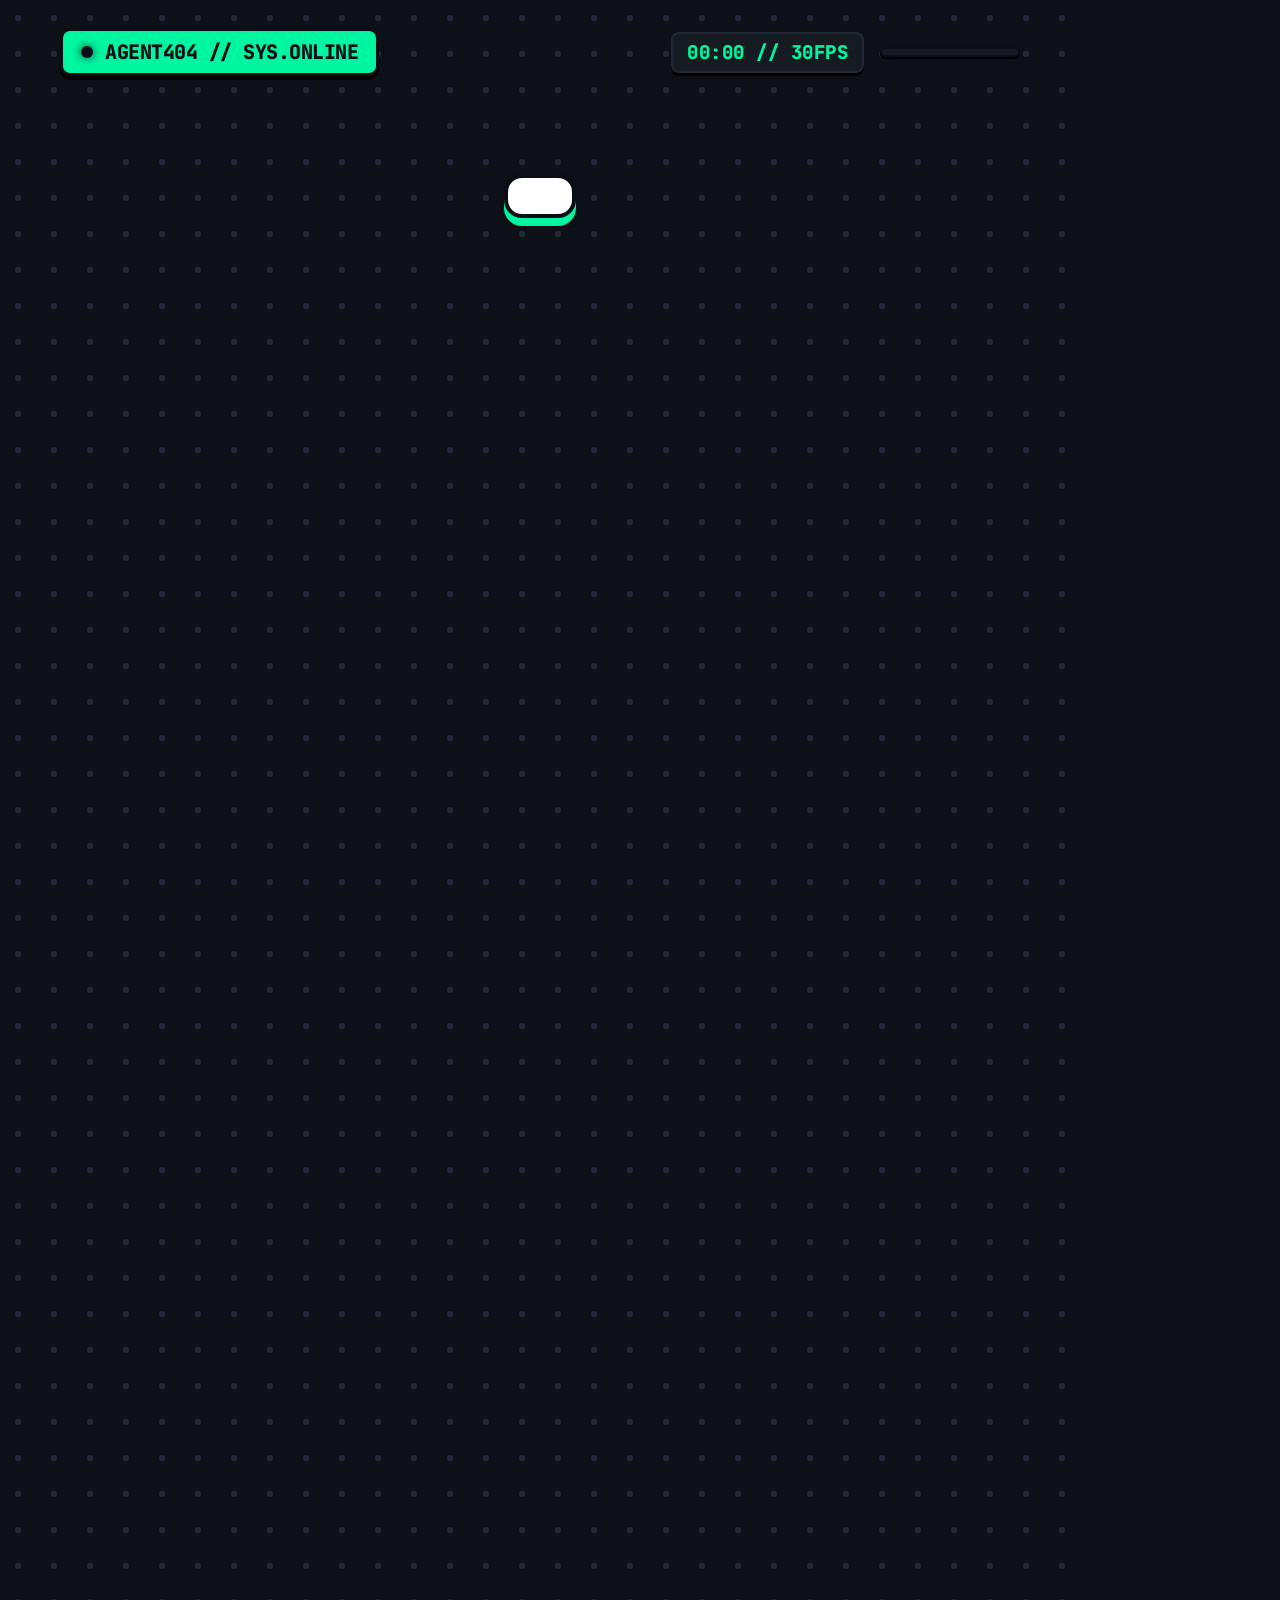
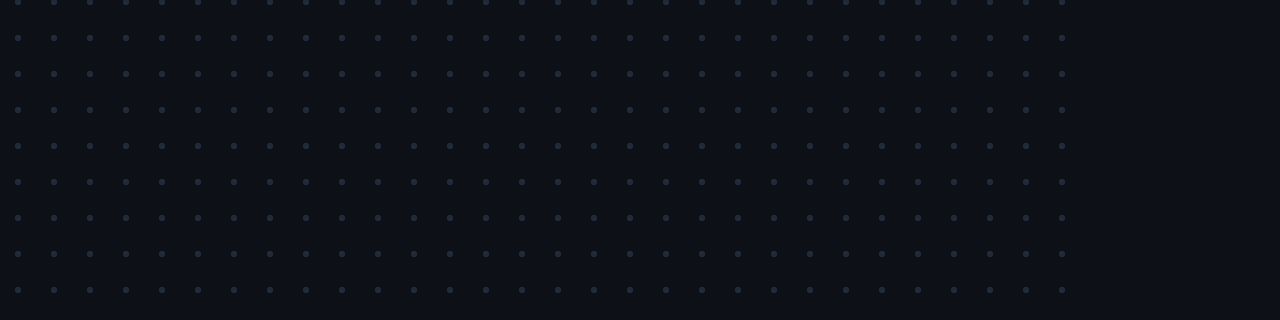
==== commit 06987d00: "feat(video_02): refonte design engineering, interfaces simulees 9:16 et CTA DEMO monumental" ====
--- a/index.html
+++ b/index.html
@@ -9,6 +9,20 @@
 </head>
 <body>
   <div id="video-canvas" class="bg-grid">
+    <!-- HUD AGENT404 tout en haut -->
+    <div id="agent-hud">
+      <div class="hud-brand">
+        <span class="hud-dot"></span>
+        <span class="hud-brand-text">AGENT404 // SYS.ONLINE</span>
+      </div>
+      <div class="hud-right">
+        <span class="hud-timer" id="hud-timer">00:00 // 30FPS</span>
+        <div id="hud-progress-bar">
+          <div id="hud-progress-fill"></div>
+        </div>
+      </div>
+    </div>
+
     <!-- Zone Sous-titres (Top 96px) -->
     <header id="subtitles-zone">
       <div id="subtitles-container">
--- a/style.css
+++ b/style.css
@@ -9,15 +9,18 @@
   --mint: #00F5A0;
   --mint-dark: #047857;
   --mint-deep: #041E16;
-  --alert-red: #FF2A5F;
-  --alert-dark: #180810;
+  --amber: #F59E0B;
+  --slate-border: #30363D;
+  --slate-card: #161B22;
+  --alert-red: #F59E0B;
+  --alert-dark: #1F190D;
   --white: #FFFFFF;
   --text-dark: #090D16;
   --border-color: #090D16;
   --shadow-color: #000000;
 
   /* Rétrocompatibilité */
-  --accent-red: #FF2A5F;
+  --accent-red: #F59E0B;
   --accent-green: #00F5A0;
   --yellow: #00F5A0;
 }
@@ -79,6 +82,83 @@
   background-position: 0 0 !important;
 }
 
+
+/* ==========================================================================
+   HUD SUPÉRIEUR // SYS.ONLINE (TOP 28px)
+   ========================================================================== */
+#agent-hud {
+  position: absolute;
+  top: 28px;
+  left: 60px;
+  right: 60px;
+  height: 48px;
+  display: flex;
+  align-items: center;
+  justify-content: space-between;
+  z-index: 35;
+}
+
+.hud-brand {
+  background: var(--mint);
+  color: var(--bg-carbon);
+  font-family: 'JetBrains Mono', monospace;
+  font-weight: 800;
+  font-size: 20px;
+  padding: 8px 18px;
+  border-radius: 10px;
+  border: 3px solid var(--border-color);
+  box-shadow: 0 4px 0 #000000;
+  display: flex;
+  align-items: center;
+  gap: 12px;
+  letter-spacing: -0.5px;
+}
+
+.hud-dot {
+  width: 12px;
+  height: 12px;
+  background: #090D16;
+  border-radius: 50%;
+  box-shadow: 0 0 8px rgba(9, 13, 22, 0.8);
+}
+
+.hud-right {
+  display: flex;
+  align-items: center;
+  gap: 16px;
+}
+
+.hud-timer {
+  font-family: 'JetBrains Mono', monospace;
+  font-weight: 800;
+  font-size: 19px;
+  color: var(--mint);
+  background: #161B22;
+  border: 2px solid #1F2937;
+  padding: 6px 14px;
+  border-radius: 8px;
+  box-shadow: 0 3px 0 #000000;
+  letter-spacing: 0.5px;
+  font-variant-numeric: tabular-nums;
+}
+
+#hud-progress-bar {
+  width: 140px;
+  height: 10px;
+  background: #161B22;
+  border: 2px solid var(--border-color);
+  border-radius: 6px;
+  overflow: hidden;
+  box-shadow: 0 2px 0 #000000;
+}
+
+#hud-progress-fill {
+  height: 100%;
+  width: 0%;
+  background: var(--mint);
+  box-shadow: 0 0 10px var(--mint);
+  transition: width 0.05s linear;
+}
 
 /* ==========================================================================
    ZONE SOUS-TITRES (TOP 96px) - BOÎTE CYBER-MINT UNIQUE
@@ -1077,7 +1157,7 @@
 .comp-loom-fail {
   width: 880px;
   background: #0D1117;
-  border: 4px solid #FF2A5F;
+  border: 4px solid #30363D;
   border-radius: 22px;
   box-shadow: 0 16px 0 #000000;
   overflow: hidden;
@@ -1093,7 +1173,7 @@
 }
 .loom-dots { display: flex; gap: 8px; }
 .loom-dots .dot { width: 14px; height: 14px; border-radius: 50%; }
-.loom-dots .dot.red { background: #FF2A5F; }
+.loom-dots .dot.red { background: #F59E0B; }
 .loom-dots .dot.yellow { background: #FBBF24; }
 .loom-dots .dot.green { background: #10B981; }
 .loom-file-title {
@@ -1103,8 +1183,8 @@
   color: #E6EDF3;
 }
 .loom-status-tag {
-  background: #FF2A5F;
-  color: #FFFFFF;
+  background: #F59E0B;
+  color: #090D16;
   font-size: 15px;
   font-weight: 800;
   padding: 4px 12px;
@@ -1142,9 +1222,9 @@
 }
 .loom-alert-card {
   position: absolute;
-  background: #FF2A5F;
+  background: #1F190D;
   color: #FFFFFF;
-  border: 4px solid #000000;
+  border: 4px solid #F59E0B;
   box-shadow: 0 10px 0 #000000;
   border-radius: 16px;
   padding: 24px 36px;
@@ -1153,7 +1233,7 @@
   gap: 20px;
 }
 .loom-alert-icon { font-size: 56px; }
-.loom-alert-title { font-size: 40px; font-weight: 900; letter-spacing: -1px; }
+.loom-alert-title { font-size: 40px; font-weight: 900; letter-spacing: -1px; color: #F59E0B; }
 .loom-alert-sub { font-size: 19px; font-weight: 700; opacity: 0.95; margin-top: 4px; }
 .loom-bottom-bar {
   background: #161B22;
@@ -1171,8 +1251,8 @@
 .loom-time-fill {
   height: 100%;
   width: 0%;
-  background: #FF2A5F;
-  box-shadow: 0 0 12px #FF2A5F;
+  background: #F59E0B;
+  box-shadow: 0 0 12px #F59E0B;
 }
 .loom-timestamps {
   display: flex;
@@ -1183,16 +1263,17 @@
   font-size: 20px;
   font-weight: 800;
 }
-.time-cur { color: #FF2A5F; }
+.time-cur { color: #F59E0B; }
 .time-sep { color: #6E7681; }
 .time-end { color: #8B949E; }
 .time-note {
   margin-left: auto;
-  background: #FF2A5F;
-  color: #FFFFFF;
+  background: #F59E0B;
+  color: #090D16;
   padding: 4px 14px;
   border-radius: 6px;
   font-size: 16px;
+  font-weight: 800;
 }
 
 /* 2. COMPARATEUR DOUBLE ÉCRAN (LOOM 12 MIN vs PITCH 60S) */
@@ -1212,8 +1293,8 @@
   gap: 20px;
 }
 .phone-card.fail-card {
-  background: #180810;
-  border: 4px solid #FF2A5F;
+  background: #161B22;
+  border: 4px solid #30363D;
 }
 .phone-card.win-card {
   background: #041E16;
@@ -1229,7 +1310,7 @@
   box-shadow: 0 4px 0 #000000;
   text-align: center;
 }
-.phone-badge.fail { background: #FF2A5F; color: #FFFFFF; }
+.phone-badge.fail { background: #F59E0B; color: #090D16; }
 .phone-badge.win { background: #00F5A0; color: #090D16; }
 .phone-result-tag {
   font-family: 'JetBrains Mono', monospace;
@@ -1239,7 +1320,7 @@
   border-radius: 6px;
   text-align: center;
 }
-.phone-result-tag.fail { background: rgba(255, 42, 95, 0.2); color: #FF2A5F; border: 1px solid #FF2A5F; }
+.phone-result-tag.fail { background: rgba(245, 158, 11, 0.2); color: #F59E0B; border: 1px solid #F59E0B; }
 .phone-result-tag.win { background: rgba(0, 245, 160, 0.2); color: #00F5A0; border: 1px solid #00F5A0; }
 .phone-items {
   display: flex;
@@ -1594,3 +1675,1734 @@
   box-shadow: 0 4px 0 #000000;
 }
 
+/* ==========================================================================
+   NOUVEAUX COMPOSANTS EXCLUSIFS VIDÉO 2 & HERO TITLE / PIP (ZÉRO ROUGE #FF2A5F)
+   ========================================================================== */
+
+/* Hero Title au-dessus de l'Avatar */
+.face-hero-title {
+  position: absolute;
+  top: 230px;
+  left: 50%;
+  transform: translateX(-50%);
+  width: 940px;
+  text-align: center;
+  font-family: 'Montserrat', sans-serif;
+  font-size: 56px;
+  font-weight: 900;
+  text-transform: uppercase;
+  color: #FFFFFF;
+  line-height: 1.15;
+  letter-spacing: -1.5px;
+  text-shadow: 0 6px 16px rgba(0, 0, 0, 0.9);
+  z-index: 25;
+}
+.face-hero-title .highlight {
+  color: #00F5A0;
+  background: rgba(0, 245, 160, 0.12);
+  padding: 2px 14px;
+  border-radius: 8px;
+  border: 2px solid rgba(0, 245, 160, 0.4);
+}
+
+/* Avatar Picture-in-Picture (PiP) */
+.avatar-pip {
+  position: absolute;
+  right: 60px;
+  bottom: 220px;
+  width: 240px;
+  height: 240px;
+  border-radius: 50%;
+  border: 5px solid #FFFFFF;
+  background: #161B22;
+  box-shadow: 0 12px 0 #000000, 0 0 24px rgba(0, 245, 160, 0.25);
+  overflow: hidden;
+  z-index: 40;
+}
+.avatar-pip img {
+  width: 100%;
+  height: 100%;
+  object-fit: cover;
+  object-position: top center;
+  transform: scale(1.15) translateY(12px);
+}
+
+/* ==========================================================================
+   VIDEO 2 DESIGN SYSTEM 9:16 (LARGEUR 920px, HAUTEUR 700-880px)
+   Typographie modulaire : Titres 34-48px | KPIs 64-112px | Labels 26-32px | Min 22px
+   Palette stricte : #00F5A0 (Succès/CTA), #F59E0B (Alertes/Friction), #161B22 (Surfaces)
+   ========================================================================== */
+
+/* 1. LECTEUR LOOM EN CHUTE LIBRE (loom_player_drop) - 920px x 720px */
+.comp-loom-drop {
+  width: 920px;
+  height: 720px;
+  background: #161B22;
+  border: 4px solid #30363D;
+  border-radius: 28px;
+  box-shadow: 0 16px 0 #000000;
+  overflow: hidden;
+  font-family: 'Montserrat', sans-serif;
+  display: flex;
+  flex-direction: column;
+  justify-content: space-between;
+}
+.loom-drop-header {
+  background: #0D1117;
+  border-bottom: 2px solid #30363D;
+  padding: 16px 26px;
+  display: flex;
+  align-items: center;
+  justify-content: space-between;
+}
+.loom-drop-dots { display: flex; gap: 8px; }
+.loom-drop-dots .dot { width: 14px; height: 14px; border-radius: 50%; }
+.loom-drop-dots .dot.red { background: #F59E0B; }
+.loom-drop-dots .dot.yellow { background: #FBBF24; }
+.loom-drop-dots .dot.green { background: #10B981; }
+.loom-drop-url {
+  font-family: 'JetBrains Mono', monospace;
+  font-size: 22px;
+  font-weight: 700;
+  color: #C9D1D9;
+}
+.loom-drop-badge {
+  background: #F59E0B;
+  color: #0D1117;
+  font-size: 18px;
+  font-weight: 900;
+  padding: 6px 16px;
+  border-radius: 8px;
+  letter-spacing: 0.5px;
+}
+.loom-drop-screen {
+  position: relative;
+  height: 380px;
+  background: #090D16;
+  border-top: 2px solid #30363D;
+  border-bottom: 2px solid #30363D;
+  overflow: hidden;
+}
+.loom-drop-chart-zone {
+  width: 100%;
+  height: 100%;
+  position: relative;
+}
+.loom-drop-chart-svg {
+  width: 100%;
+  height: 100%;
+}
+.retention-marker {
+  position: absolute;
+  top: 48px;
+  left: 200px;
+  background: #1F190D;
+  border: 3px solid #F59E0B;
+  color: #F59E0B;
+  font-family: 'JetBrains Mono', monospace;
+  font-size: 22px;
+  font-weight: 800;
+  padding: 8px 18px;
+  border-radius: 10px;
+  box-shadow: 0 4px 12px rgba(245, 158, 11, 0.25);
+  font-variant-numeric: tabular-nums;
+}
+.loom-webcam-bubble {
+  position: absolute;
+  bottom: 60px;
+  left: 28px;
+  width: 90px;
+  height: 90px;
+  border-radius: 50%;
+  border: 4px solid #8B949E;
+  background: #161B22;
+  display: flex;
+  align-items: center;
+  justify-content: center;
+  box-shadow: 0 4px 12px #000000;
+}
+.webcam-silhouette {
+  font-size: 42px;
+  opacity: 0.7;
+}
+.webcam-mute-badge {
+  position: absolute;
+  bottom: -4px;
+  right: -4px;
+  background: #1F190D;
+  border: 2px solid #F59E0B;
+  color: #F59E0B;
+  font-size: 16px;
+  padding: 2px 6px;
+  border-radius: 6px;
+}
+.loom-screen-player-bar {
+  position: absolute;
+  bottom: 0;
+  left: 0;
+  right: 0;
+  height: 52px;
+  background: #0D1117E6;
+  border-top: 1px solid #30363D;
+  display: flex;
+  align-items: center;
+  padding: 0 24px;
+  gap: 18px;
+}
+.loom-pause-btn {
+  font-size: 22px;
+  color: #F59E0B;
+  cursor: pointer;
+}
+.loom-time-slider {
+  flex: 1;
+  height: 8px;
+  background: #30363D;
+  border-radius: 4px;
+  position: relative;
+  overflow: visible;
+}
+.loom-time-fill-active {
+  width: 8%;
+  height: 100%;
+  background: #F59E0B;
+  border-radius: 4px;
+}
+.loom-time-cursor {
+  position: absolute;
+  left: 8%;
+  top: 50%;
+  transform: translate(-50%, -50%);
+  width: 18px;
+  height: 18px;
+  background: #FFFFFF;
+  border: 3px solid #F59E0B;
+  border-radius: 50%;
+}
+.loom-time-digits {
+  font-family: 'JetBrains Mono', monospace;
+  font-size: 20px;
+  font-weight: 800;
+  color: #FFFFFF;
+  font-variant-numeric: tabular-nums;
+}
+.loom-kpi-footer {
+  display: flex;
+  padding: 20px 24px;
+  gap: 20px;
+  background: #0D1117;
+}
+.loom-kpi-block {
+  flex: 1;
+  border-radius: 18px;
+  padding: 16px 20px;
+  display: flex;
+  flex-direction: column;
+  justify-content: center;
+}
+.loom-kpi-block.amber {
+  background: #1F190D;
+  border: 3px solid #F59E0B;
+}
+.loom-kpi-block.amber .kpi-num {
+  color: #F59E0B;
+}
+.loom-kpi-block.dark {
+  background: #161B22;
+  border: 3px solid #30363D;
+}
+.loom-kpi-block.dark .kpi-num {
+  color: #C9D1D9;
+}
+.loom-kpi-block .kpi-num {
+  font-family: 'JetBrains Mono', monospace;
+  font-size: 72px;
+  font-weight: 900;
+  line-height: 1;
+  font-variant-numeric: tabular-nums;
+}
+.loom-kpi-block .kpi-lbl {
+  font-size: 24px;
+  font-weight: 800;
+  color: #E6EDF3;
+  margin-top: 6px;
+  letter-spacing: -0.02em;
+}
+
+/* 2. CHOC DES 12 MINUTES (browser_tab_overload) - 920px x 760px */
+.comp-browser-overload {
+  width: 920px;
+  height: 760px;
+  background: #161B22;
+  border: 4px solid #30363D;
+  border-radius: 28px;
+  box-shadow: 0 16px 0 #000000;
+  overflow: hidden;
+  font-family: 'Montserrat', sans-serif;
+  display: flex;
+  flex-direction: column;
+  justify-content: space-between;
+}
+.browser-tab-bar {
+  background: #0D1117;
+  border-bottom: 2px solid #30363D;
+  padding: 16px 24px 0 24px;
+  display: flex;
+  gap: 12px;
+}
+.browser-tab {
+  background: #161B22;
+  border: 2px solid #30363D;
+  border-bottom: none;
+  border-radius: 12px 12px 0 0;
+  padding: 12px 22px;
+  font-family: 'JetBrains Mono', monospace;
+  font-size: 22px;
+  font-weight: 700;
+  color: #8B949E;
+  display: flex;
+  align-items: center;
+  gap: 14px;
+}
+.browser-tab.active {
+  background: #21262D;
+  color: #FFFFFF;
+  border-color: #484F58;
+}
+.tab-close-x {
+  color: #F59E0B;
+  font-weight: 900;
+}
+.browser-tab-add {
+  font-family: 'JetBrains Mono', monospace;
+  font-size: 20px;
+  color: #8B949E;
+  padding: 12px 16px;
+}
+.browser-overload-screen {
+  position: relative;
+  height: 480px;
+  background: #090D16;
+  overflow: hidden;
+  display: flex;
+  align-items: center;
+  justify-content: center;
+}
+.wireframe-chaos-bg {
+  position: absolute;
+  inset: 0;
+  opacity: 0.45;
+  pointer-events: none;
+}
+.wf-window {
+  position: absolute;
+  background: #161B22;
+  border: 2px solid #30363D;
+  border-radius: 12px;
+  overflow: hidden;
+}
+.wf-win1 { top: 20px; left: 30px; width: 440px; height: 260px; }
+.wf-win2 { top: 60px; right: 40px; width: 380px; height: 240px; }
+.wf-win3 { bottom: 20px; left: 160px; width: 560px; height: 180px; }
+.wf-bar {
+  background: #0D1117;
+  padding: 8px 14px;
+  font-family: 'JetBrains Mono', monospace;
+  font-size: 16px;
+  color: #8B949E;
+  border-bottom: 1px solid #30363D;
+}
+.wf-body-chaos { padding: 14px; display: flex; flex-direction: column; gap: 8px; }
+.wf-line { height: 8px; background: #30363D; border-radius: 4px; }
+.wf-line.w70 { width: 70%; }
+.wf-line.w90 { width: 90%; }
+.wf-line.w50 { width: 50%; }
+.wf-line.w80 { width: 80%; }
+.overload-shock-alert {
+  position: relative;
+  z-index: 10;
+  background: #0D1117;
+  border: 4px solid #F59E0B;
+  box-shadow: 0 16px 36px rgba(0, 0, 0, 0.8), 0 0 24px rgba(245, 158, 11, 0.25);
+  border-radius: 24px;
+  padding: 32px 48px;
+  text-align: center;
+}
+.shock-timer {
+  font-family: 'JetBrains Mono', monospace;
+  font-size: 76px;
+  font-weight: 900;
+  color: #F59E0B;
+  line-height: 1;
+  font-variant-numeric: tabular-nums;
+  letter-spacing: -0.02em;
+}
+.shock-title {
+  font-size: 28px;
+  font-weight: 800;
+  color: #FFFFFF;
+  margin-top: 14px;
+  letter-spacing: -0.01em;
+}
+.overload-footer-tags {
+  display: flex;
+  justify-content: space-around;
+  background: #0D1117;
+  border-top: 2px solid #30363D;
+  padding: 22px 24px;
+}
+.overload-tag-item {
+  font-family: 'JetBrains Mono', monospace;
+  font-size: 24px;
+  font-weight: 800;
+  color: #E6EDF3;
+  background: #161B22;
+  border: 2px solid #30363D;
+  padding: 8px 18px;
+  border-radius: 10px;
+}
+
+/* 3. LES 3 FAILLES LOOM (loom_3_flaws_timeline) - 920px x 820px */
+.comp-flaws-timeline {
+  width: 920px;
+  height: 820px;
+  display: flex;
+  flex-direction: column;
+  justify-content: space-between;
+  font-family: 'Montserrat', sans-serif;
+}
+.flaw-card {
+  height: 240px;
+  background: #161B22;
+  border: 3px solid #30363D;
+  border-radius: 22px;
+  box-shadow: 0 12px 0 #000000;
+  padding: 24px 32px;
+  display: flex;
+  align-items: center;
+  justify-content: space-between;
+  transition: transform 0.25s var(--ease-out), border-color 0.25s var(--ease-out);
+}
+.flaw-left {
+  display: flex;
+  align-items: center;
+  gap: 24px;
+}
+.flaw-badge-num {
+  font-family: 'JetBrains Mono', monospace;
+  font-size: 44px;
+  font-weight: 900;
+  color: #F59E0B;
+  background: #1F190D;
+  width: 76px;
+  height: 76px;
+  border-radius: 18px;
+  border: 3px solid #F59E0B;
+  display: flex;
+  align-items: center;
+  justify-content: center;
+}
+.flaw-main-title {
+  font-size: 34px;
+  font-weight: 900;
+  color: #FFFFFF;
+  letter-spacing: -0.02em;
+}
+.flaw-sub-desc {
+  font-size: 22px;
+  font-weight: 700;
+  color: #C9D1D9;
+  margin-top: 6px;
+}
+.flaw-illustration-right {
+  display: flex;
+  align-items: center;
+  justify-content: flex-end;
+}
+.flaw-bubble-crossed {
+  background: #0D1117;
+  border: 2px solid #F59E0B;
+  padding: 14px 20px;
+  border-radius: 14px;
+  display: flex;
+  flex-direction: column;
+  align-items: center;
+  gap: 8px;
+}
+.strike-text {
+  font-family: 'JetBrains Mono', monospace;
+  font-size: 24px;
+  font-weight: 800;
+  color: #F59E0B;
+  text-decoration: line-through;
+}
+.mini-wave-hashed {
+  display: flex;
+  gap: 4px;
+  align-items: center;
+}
+.wave-chunk {
+  width: 14px;
+  height: 14px;
+  background: #F59E0B;
+  border-radius: 3px;
+}
+.wave-chunk.gap {
+  background: transparent;
+  border-bottom: 2px dashed #8B949E;
+  width: 24px;
+}
+.flaw-ecg-flatline {
+  background: #0D1117;
+  border: 2px solid #F59E0B;
+  padding: 18px 24px;
+  border-radius: 14px;
+  display: flex;
+  align-items: center;
+  gap: 16px;
+}
+.ecg-mic { font-size: 32px; }
+.ecg-line-flat {
+  font-family: 'JetBrains Mono', monospace;
+  font-size: 22px;
+  font-weight: 800;
+  color: #F59E0B;
+}
+.flaw-battery-gauge {
+  background: #0D1117;
+  border: 2px solid #F59E0B;
+  padding: 18px 24px;
+  border-radius: 14px;
+  display: flex;
+  align-items: center;
+  gap: 18px;
+}
+.batt-shell {
+  width: 120px;
+  height: 28px;
+  border: 3px solid #F59E0B;
+  border-radius: 6px;
+  padding: 3px;
+  position: relative;
+}
+.batt-shell::after {
+  content: '';
+  position: absolute;
+  right: -8px;
+  top: 6px;
+  width: 5px;
+  height: 12px;
+  background: #F59E0B;
+  border-radius: 0 2px 2px 0;
+}
+.batt-fill {
+  height: 100%;
+  background: #F59E0B;
+  border-radius: 2px;
+}
+.batt-label {
+  font-family: 'JetBrains Mono', monospace;
+  font-size: 24px;
+  font-weight: 900;
+  color: #F59E0B;
+}
+
+/* 4. FERMETURE D'ONGLET EN 30S (tab_close_cursor) - 920px x 700px */
+.comp-tab-close {
+  width: 920px;
+  height: 700px;
+  background: #161B22;
+  border: 4px solid #30363D;
+  border-radius: 28px;
+  box-shadow: 0 16px 0 #000000;
+  overflow: hidden;
+  font-family: 'Montserrat', sans-serif;
+  position: relative;
+  display: flex;
+  flex-direction: column;
+}
+.tab-close-browser-top {
+  background: #0D1117;
+  border-bottom: 2px solid #30363D;
+  padding: 16px 24px;
+  display: flex;
+  align-items: center;
+  justify-content: space-between;
+}
+.tab-item-active {
+  width: 100%;
+  background: #21262D;
+  border: 2px solid #484F58;
+  border-radius: 12px;
+  padding: 12px 20px;
+  display: flex;
+  align-items: center;
+  justify-content: space-between;
+  font-family: 'JetBrains Mono', monospace;
+  font-size: 22px;
+  font-weight: 700;
+  color: #FFFFFF;
+}
+.tab-btn-close-action {
+  background: #30363D;
+  color: #F59E0B;
+  font-weight: 900;
+  font-size: 20px;
+  padding: 8px 18px;
+  border-radius: 8px;
+  border: 2px solid #F59E0B;
+}
+.tab-close-preview-body {
+  flex: 1;
+  background: #090D16;
+  position: relative;
+  display: flex;
+  align-items: center;
+  justify-content: center;
+}
+.preview-mini-loom {
+  width: 820px;
+  height: 380px;
+  background: #161B22;
+  border: 2px solid #30363D;
+  border-radius: 18px;
+  display: flex;
+  align-items: center;
+  justify-content: center;
+  transition: transform 0.25s var(--ease-out), opacity 0.25s var(--ease-out);
+}
+.mini-loom-screen {
+  text-align: center;
+}
+.mini-loom-freeze {
+  font-size: 32px;
+  font-weight: 800;
+  color: #8B949E;
+}
+.mini-progress-bar {
+  width: 400px;
+  height: 10px;
+  background: #30363D;
+  border-radius: 5px;
+  margin: 20px auto 0 auto;
+  overflow: hidden;
+}
+.mini-fill {
+  height: 100%;
+  background: #F59E0B;
+}
+.tab-close-stamp {
+  position: absolute;
+  top: 50%;
+  left: 50%;
+  transform: translate(-50%, -50%) rotate(-3deg);
+  background: #000000;
+  border: 4px solid #FFFFFF;
+  box-shadow: 10px 10px 0px #F59E0B;
+  border-radius: 24px;
+  padding: 36px 54px;
+  text-align: center;
+  display: flex;
+  flex-direction: column;
+  align-items: center;
+  gap: 12px;
+  z-index: 20;
+}
+.stamp-icon {
+  font-size: 56px;
+  color: #F59E0B;
+  font-weight: 900;
+}
+.stamp-main-text {
+  font-size: 48px;
+  font-weight: 900;
+  color: #F59E0B;
+  letter-spacing: -0.02em;
+}
+.stamp-sub-text {
+  font-size: 24px;
+  font-weight: 800;
+  color: #FFFFFF;
+}
+
+/* 5. PRODUIT VS PERCEPTION (product_vs_perception) - 920px x 760px / 780px */
+.comp-product-perception {
+  width: 920px;
+  font-family: 'Montserrat', sans-serif;
+  position: relative;
+}
+.comp-product-perception.product-stage {
+  height: 760px;
+}
+.comp-product-perception.perception-stage {
+  height: 780px;
+  background: #161B22;
+  border: 4px solid #30363D;
+  border-radius: 28px;
+  box-shadow: 0 16px 0 #000000;
+  padding: 32px;
+  display: flex;
+  flex-direction: column;
+  justify-content: space-between;
+}
+.product-saas-excellence-card {
+  width: 100%;
+  height: 100%;
+  background: #161B22;
+  border: 4px solid #00F5A0;
+  border-radius: 28px;
+  box-shadow: 0 16px 0 #000000, 0 0 24px rgba(0, 245, 160, 0.15);
+  padding: 36px;
+  display: flex;
+  flex-direction: column;
+  justify-content: space-between;
+}
+.saas-card-top-bar {
+  display: flex;
+  align-items: center;
+  justify-content: space-between;
+  border-bottom: 2px solid #30363D;
+  padding-bottom: 20px;
+}
+.saas-card-title-group {
+  display: flex;
+  align-items: center;
+  justify-content: space-between;
+  width: 100%;
+}
+.saas-card-title {
+  font-size: 38px;
+  font-weight: 900;
+  color: #FFFFFF;
+  letter-spacing: -0.02em;
+}
+.saas-badge-stars {
+  background: #00F5A0;
+  color: #0D1117;
+  font-size: 24px;
+  font-weight: 900;
+  padding: 8px 20px;
+  border-radius: 10px;
+  border: 2px solid #0D1117;
+  box-shadow: 0 4px 0 #000000;
+}
+.saas-card-grid-widgets {
+  display: grid;
+  grid-template-columns: repeat(2, 1fr);
+  gap: 24px;
+  margin-top: 24px;
+}
+.saas-widget-box {
+  background: #0D1117;
+  border: 2px solid #30363D;
+  border-radius: 18px;
+  padding: 24px;
+}
+.saas-widget-box.full-span {
+  grid-column: span 2;
+  border-color: #00F5A0;
+  background: #00F5A010;
+  padding-right: 220px;
+}
+.widget-metric-num {
+  font-family: 'JetBrains Mono', monospace;
+  font-size: 54px;
+  font-weight: 900;
+  color: #00F5A0;
+  line-height: 1;
+}
+.widget-metric-lbl {
+  font-size: 22px;
+  font-weight: 800;
+  color: #E6EDF3;
+  margin-top: 10px;
+}
+.widget-status-dot {
+  font-family: 'JetBrains Mono', monospace;
+  font-size: 18px;
+  font-weight: 800;
+  color: #00F5A0;
+  margin-top: 8px;
+}
+.widget-row-feature {
+  display: flex;
+  align-items: center;
+  gap: 16px;
+}
+.feat-check {
+  font-size: 32px;
+  color: #00F5A0;
+  font-weight: 900;
+}
+.feat-text {
+  font-size: 26px;
+  font-weight: 900;
+  color: #FFFFFF;
+}
+.avatar-pip-medallion {
+  position: absolute;
+  bottom: 30px;
+  right: 30px;
+  width: 220px;
+  height: 220px;
+  border-radius: 50%;
+  border: 4px solid #00F5A0;
+  background: #161B22;
+  box-shadow: 0 10px 30px rgba(0, 0, 0, 0.8), 0 0 20px rgba(0, 245, 160, 0.3);
+  overflow: hidden;
+  z-index: 30;
+}
+.avatar-pip-medallion img {
+  width: 100%;
+  height: 100%;
+  object-fit: cover;
+  object-position: top center;
+  transform: scale(1.15) translateY(10px);
+}
+.perception-header-title {
+  font-family: 'JetBrains Mono', monospace;
+  font-size: 28px;
+  font-weight: 800;
+  color: #8B949E;
+  text-align: center;
+}
+.bar-chart-giant-compare {
+  display: flex;
+  align-items: flex-end;
+  justify-content: space-around;
+  height: 480px;
+  padding: 0 20px;
+  position: relative;
+}
+.compare-col {
+  width: 360px;
+  display: flex;
+  flex-direction: column;
+  align-items: center;
+  gap: 16px;
+}
+.col-kpi {
+  font-family: 'JetBrains Mono', monospace;
+  font-size: 72px;
+  font-weight: 900;
+  color: #00F5A0;
+  line-height: 1;
+  font-variant-numeric: tabular-nums;
+}
+.col-kpi.amber { color: #F59E0B; }
+.col-bar-track {
+  width: 140px;
+  height: 320px;
+  background: #0D1117;
+  border: 3px solid #30363D;
+  border-radius: 18px;
+  display: flex;
+  flex-direction: column;
+  justify-content: flex-end;
+  overflow: hidden;
+  padding: 6px;
+}
+.col-bar-fill {
+  width: 100%;
+  border-radius: 12px;
+  transition: height 0.05s linear;
+}
+.col-bar-fill.real-fill {
+  height: 100%;
+  background: #00F5A0;
+  box-shadow: 0 0 20px rgba(0, 245, 160, 0.4);
+}
+.col-bar-fill.perceived-fill {
+  height: 18%;
+  background: #F59E0B;
+  box-shadow: 0 0 20px rgba(245, 158, 11, 0.4);
+}
+.col-label {
+  font-size: 24px;
+  font-weight: 800;
+  color: #FFFFFF;
+  text-align: center;
+}
+.col-label.amber { color: #F59E0B; }
+.compare-vs-badge {
+  font-family: 'JetBrains Mono', monospace;
+  font-size: 32px;
+  font-weight: 900;
+  color: #8B949E;
+  margin-bottom: 140px;
+}
+.perception-banner-impact {
+  background: #1F190D;
+  border: 3px solid #F59E0B;
+  color: #F59E0B;
+  font-size: 38px;
+  font-weight: 900;
+  padding: 20px;
+  border-radius: 18px;
+  text-align: center;
+  box-shadow: 0 8px 0 #000000;
+  letter-spacing: -0.01em;
+}
+
+/* 6. LABYRINTHE CUT (interface_labyrinth_cut) - 920px x 760px */
+.comp-labyrinth-cut {
+  width: 920px;
+  height: 760px;
+  background: #161B22;
+  border: 4px solid #30363D;
+  border-radius: 28px;
+  box-shadow: 0 16px 0 #000000;
+  padding: 36px;
+  display: flex;
+  flex-direction: column;
+  justify-content: space-between;
+  font-family: 'Montserrat', sans-serif;
+  position: relative;
+  overflow: hidden;
+}
+.labyrinth-top-header {
+  font-family: 'JetBrains Mono', monospace;
+  font-size: 28px;
+  font-weight: 800;
+  color: #8B949E;
+  text-align: center;
+}
+.labyrinth-menus-grid {
+  display: grid;
+  grid-template-columns: repeat(3, 1fr);
+  gap: 18px;
+}
+.menu-pill-card {
+  background: #0D1117;
+  border: 2px solid #30363D;
+  border-radius: 14px;
+  padding: 20px 16px;
+  display: flex;
+  align-items: center;
+  gap: 12px;
+}
+.menu-pill-card .menu-icon { font-size: 26px; }
+.menu-pill-card .menu-name {
+  font-family: 'JetBrains Mono', monospace;
+  font-size: 26px;
+  font-weight: 700;
+  color: #E6EDF3;
+}
+.strike-cross-line {
+  position: absolute;
+  height: 8px;
+  background: #F59E0B;
+  box-shadow: 0 0 20px #F59E0B;
+  z-index: 10;
+  opacity: 0;
+  transition: opacity 0.2s var(--ease-out);
+}
+.strike-cross-line.line-1 {
+  top: 50%;
+  left: -10%;
+  width: 120%;
+  transform: rotate(-14deg);
+}
+.strike-cross-line.line-2 {
+  top: 50%;
+  left: -10%;
+  width: 120%;
+  transform: rotate(14deg);
+}
+.labyrinth-central-banner {
+  position: absolute;
+  top: 50%;
+  left: 50%;
+  transform: translate(-50%, -50%) scale(0.94);
+  background: #000000;
+  border: 4px solid #F59E0B;
+  box-shadow: 0 16px 0 #000000, 0 0 30px rgba(245, 158, 11, 0.4);
+  border-radius: 20px;
+  padding: 32px 48px;
+  text-align: center;
+  z-index: 20;
+  opacity: 0;
+  transition: opacity 0.25s var(--ease-out), transform 0.25s var(--ease-out);
+}
+.banner-big-reject {
+  font-size: 40px;
+  font-weight: 900;
+  color: #F59E0B;
+  letter-spacing: -0.02em;
+}
+.banner-sub-reject {
+  font-size: 26px;
+  font-weight: 800;
+  color: #FFFFFF;
+  margin-top: 12px;
+}
+
+/* 7. PONT 60 SECONDES ROI (sixty_sec_value_bridge) - 920px x 780px */
+.comp-sixty-bridge {
+  width: 920px;
+  height: 780px;
+  display: flex;
+  flex-direction: column;
+  justify-content: space-between;
+  align-items: center;
+  font-family: 'Montserrat', sans-serif;
+}
+.bridge-top-circle-chrono {
+  position: relative;
+  width: 240px;
+  height: 240px;
+  display: flex;
+  align-items: center;
+  justify-content: center;
+}
+.chrono-svg-ring {
+  position: absolute;
+  inset: 0;
+  width: 100%;
+  height: 100%;
+}
+.chrono-inner-content {
+  text-align: center;
+  z-index: 5;
+}
+.chrono-digits {
+  font-family: 'Syne', sans-serif;
+  font-size: 64px;
+  font-weight: 900;
+  color: #00F5A0;
+  line-height: 1;
+  font-variant-numeric: tabular-nums;
+}
+.chrono-unit {
+  font-family: 'JetBrains Mono', monospace;
+  font-size: 22px;
+  font-weight: 800;
+  color: #FFFFFF;
+  letter-spacing: 2px;
+  margin-top: 4px;
+}
+.bridge-two-cards-row {
+  width: 100%;
+  display: flex;
+  align-items: center;
+  justify-content: space-between;
+  gap: 16px;
+}
+.bridge-card {
+  width: 410px;
+  height: 240px;
+  background: #161B22;
+  border: 3px solid #30363D;
+  border-radius: 22px;
+  padding: 28px;
+  box-shadow: 0 12px 0 #000000;
+  display: flex;
+  flex-direction: column;
+  justify-content: center;
+}
+.bridge-card.solution {
+  background: #00F5A012;
+  border-color: #00F5A0;
+  box-shadow: 0 12px 0 #000000, 0 0 20px rgba(0, 245, 160, 0.2);
+}
+.bcard-num {
+  font-family: 'JetBrains Mono', monospace;
+  font-size: 32px;
+  font-weight: 900;
+  color: #8B949E;
+}
+.bcard-num.green { color: #00F5A0; }
+.bcard-title {
+  font-size: 32px;
+  font-weight: 900;
+  color: #FFFFFF;
+  margin-top: 8px;
+}
+.bcard-title.green { color: #00F5A0; }
+.bcard-desc {
+  font-size: 24px;
+  font-weight: 700;
+  color: #C9D1D9;
+  margin-top: 10px;
+}
+.bridge-arrow-animated {
+  font-size: 40px;
+  color: #00F5A0;
+  font-weight: 900;
+}
+.bridge-bottom-pill {
+  width: 100%;
+  background: #00F5A0;
+  color: #0D1117;
+  font-size: 28px;
+  font-weight: 900;
+  padding: 20px;
+  border-radius: 16px;
+  border: 3px solid #0D1117;
+  box-shadow: 0 8px 0 #000000;
+  text-align: center;
+  letter-spacing: -0.01em;
+}
+
+/* 8. CODE STACK ENGINES (code_to_ui_live) - 920px x 820px */
+.comp-code-live {
+  width: 920px;
+  height: 820px;
+  display: flex;
+  flex-direction: column;
+  justify-content: space-between;
+  font-family: 'Montserrat', sans-serif;
+}
+.code-editor-top-half {
+  height: 440px;
+  background: #0D1117;
+  border: 4px solid #00F5A0;
+  border-radius: 24px;
+  box-shadow: 0 16px 0 #000000;
+  overflow: hidden;
+  display: flex;
+  flex-direction: column;
+}
+.code-editor-bar {
+  background: #161B22;
+  border-bottom: 2px solid #30363D;
+  padding: 14px 22px;
+  display: flex;
+  align-items: center;
+  justify-content: space-between;
+}
+.editor-dots { display: flex; gap: 8px; }
+.editor-dots .dot { width: 14px; height: 14px; border-radius: 50%; }
+.editor-dots .dot.red { background: #FF5F56; }
+.editor-dots .dot.yellow { background: #FFBD2E; }
+.editor-dots .dot.green { background: #27C93F; }
+.editor-tab-title {
+  font-family: 'JetBrains Mono', monospace;
+  font-size: 22px;
+  font-weight: 700;
+  color: #E6EDF3;
+}
+.editor-lang-tag {
+  font-family: 'JetBrains Mono', monospace;
+  font-size: 16px;
+  font-weight: 800;
+  color: #00F5A0;
+}
+.code-editor-content {
+  padding: 28px 32px;
+  flex: 1;
+}
+.code-pre {
+  font-family: 'JetBrains Mono', monospace;
+  font-size: 26px;
+  line-height: 1.6;
+  color: #FFFFFF;
+  margin: 0;
+}
+.c-kw { color: #00F5A0; font-weight: 800; }
+.c-var { color: #E6EDF3; }
+.c-obj { color: #58A6FF; font-weight: 800; }
+.c-fn { color: #D2A8FF; font-weight: 800; }
+.c-prop { color: #7EE787; }
+.c-str { color: #F59E0B; }
+.c-bool { color: #FF7B72; font-weight: 800; }
+.c-num { color: #79C0FF; }
+.code-bottom-cards-row {
+  height: 340px;
+  display: flex;
+  gap: 24px;
+}
+.code-proof-card {
+  flex: 1;
+  background: #161B22;
+  border: 4px solid #30363D;
+  border-radius: 22px;
+  box-shadow: 0 12px 0 #000000;
+  padding: 32px 28px;
+  display: flex;
+  flex-direction: column;
+  justify-content: center;
+  align-items: center;
+  text-align: center;
+  gap: 14px;
+}
+.code-proof-card.right {
+  border-color: #00F5A0;
+  box-shadow: 0 12px 0 #000000, 0 0 20px rgba(0, 245, 160, 0.2);
+}
+.proof-icon { font-size: 54px; }
+.proof-title {
+  font-size: 36px;
+  font-weight: 900;
+  color: #FFFFFF;
+  letter-spacing: -0.02em;
+}
+.proof-title.green { color: #00F5A0; }
+.proof-sub {
+  font-size: 22px;
+  font-weight: 700;
+  color: #C9D1D9;
+}
+
+/* 9. PURGE SILENCES ET ALIGNEMENT (voice_to_word_grid) - 920px x 800px */
+.comp-word-grid {
+  width: 920px;
+  height: 800px;
+  display: flex;
+  flex-direction: column;
+  justify-content: space-between;
+  font-family: 'Montserrat', sans-serif;
+}
+.audio-clean-tier {
+  height: 380px;
+  background: #161B22;
+  border: 4px solid #30363D;
+  border-radius: 24px;
+  box-shadow: 0 14px 0 #000000;
+  padding: 28px 32px;
+  display: flex;
+  flex-direction: column;
+  justify-content: space-between;
+}
+.tier-top-label {
+  display: flex;
+  align-items: center;
+  justify-content: space-between;
+  font-family: 'JetBrains Mono', monospace;
+  font-size: 26px;
+  font-weight: 800;
+  color: #E6EDF3;
+}
+.tier-tag-clean {
+  background: #00F5A0;
+  color: #0D1117;
+  font-size: 20px;
+  font-weight: 900;
+  padding: 6px 16px;
+  border-radius: 8px;
+}
+.audio-track-simulation {
+  height: 220px;
+  background: #090D16;
+  border: 2px solid #30363D;
+  border-radius: 18px;
+  display: flex;
+  align-items: center;
+  padding: 0 20px;
+  gap: 12px;
+  overflow: hidden;
+}
+.audio-silence-block {
+  height: 160px;
+  background: #1F190D;
+  border: 2px dashed #F59E0B;
+  border-radius: 12px;
+  display: flex;
+  align-items: center;
+  justify-content: center;
+  transition: all 0.3s var(--ease-out);
+}
+.audio-silence-block.s1 { width: 180px; }
+.audio-silence-block.s2 { width: 220px; }
+.silence-label {
+  font-family: 'JetBrains Mono', monospace;
+  font-size: 22px;
+  font-weight: 800;
+  color: #F59E0B;
+}
+.audio-wave-bars-active {
+  flex: 1;
+  height: 160px;
+  display: flex;
+  align-items: center;
+  justify-content: space-between;
+  gap: 4px;
+}
+.awave-bar {
+  flex: 1;
+  background: #00F5A0;
+  border-radius: 4px;
+  min-height: 20px;
+  box-shadow: 0 0 10px rgba(0, 245, 160, 0.3);
+}
+.word-sync-tier {
+  height: 380px;
+  background: #161B22;
+  border: 4px solid #00F5A0;
+  border-radius: 24px;
+  box-shadow: 0 14px 0 #000000;
+  padding: 28px 32px;
+  display: flex;
+  flex-direction: column;
+  justify-content: space-between;
+}
+.word-sync-header {
+  font-size: 26px;
+  font-weight: 900;
+  color: #00F5A0;
+  text-align: center;
+  letter-spacing: -0.01em;
+}
+.word-magnetic-cards {
+  display: flex;
+  gap: 18px;
+}
+.word-mag-card {
+  flex: 1;
+  background: #0D1117;
+  border: 3px solid #30363D;
+  border-radius: 18px;
+  padding: 24px 16px;
+  text-align: center;
+  display: flex;
+  flex-direction: column;
+  gap: 12px;
+  transition: all 0.2s var(--ease-out);
+}
+.word-mag-card.active {
+  border-color: #00F5A0;
+  background: #00F5A015;
+  box-shadow: 0 0 20px rgba(0, 245, 160, 0.25);
+}
+.word-timer {
+  font-family: 'JetBrains Mono', monospace;
+  font-size: 44px;
+  font-weight: 900;
+  color: #00F5A0;
+  font-variant-numeric: tabular-nums;
+}
+.word-box {
+  font-size: 32px;
+  font-weight: 900;
+  color: #FFFFFF;
+}
+
+/* 10. SAAS 3 STAGE THEATER (saas_showcase_3steps) - 920px x 860px */
+.comp-saas-showcase {
+  width: 920px;
+  height: 860px;
+  background: #161B22;
+  border: 4px solid #30363D;
+  border-radius: 28px;
+  box-shadow: 0 16px 0 #000000;
+  padding: 32px;
+  font-family: 'Montserrat', sans-serif;
+  display: flex;
+  flex-direction: column;
+  justify-content: space-between;
+}
+.saas-theater-header {
+  display: flex;
+  align-items: center;
+  justify-content: space-between;
+  border-bottom: 2px solid #30363D;
+  padding-bottom: 20px;
+}
+.saas-theater-logo {
+  font-family: 'JetBrains Mono', monospace;
+  font-size: 26px;
+  font-weight: 900;
+  color: #00F5A0;
+}
+.saas-step-progress {
+  display: flex;
+  gap: 12px;
+}
+.step-pill-indicator {
+  font-family: 'JetBrains Mono', monospace;
+  font-size: 20px;
+  font-weight: 800;
+  color: #8B949E;
+  background: #0D1117;
+  border: 2px solid #30363D;
+  padding: 8px 16px;
+  border-radius: 8px;
+}
+.step-pill-indicator.active {
+  color: #0D1117;
+  background: #00F5A0;
+  border-color: #00F5A0;
+}
+.saas-theater-stage {
+  flex: 1;
+  margin-top: 24px;
+  position: relative;
+  display: flex;
+  align-items: center;
+  justify-content: center;
+}
+.theater-phase {
+  width: 100%;
+  height: 100%;
+  position: relative;
+}
+/* Phase 1 */
+.dashboard-grid-mini {
+  display: grid;
+  grid-template-columns: repeat(2, 1fr);
+  gap: 20px;
+  height: 100%;
+}
+.mini-widget {
+  background: #0D1117;
+  border: 2px solid #30363D;
+  border-radius: 18px;
+  padding: 24px;
+  font-size: 24px;
+  font-weight: 700;
+  color: #8B949E;
+}
+.mini-widget.blur {
+  opacity: 0.25;
+  filter: blur(2px);
+}
+.mini-widget.hero-focus {
+  border: 4px solid #00F5A0;
+  background: #00F5A015;
+  box-shadow: 0 0 30px rgba(0, 245, 160, 0.3);
+  transform: scale(1.08);
+  display: flex;
+  flex-direction: column;
+  justify-content: space-between;
+}
+.wid-kpi-badge {
+  background: #00F5A0;
+  color: #0D1117;
+  font-size: 22px;
+  font-weight: 900;
+  padding: 6px 14px;
+  border-radius: 6px;
+  width: fit-content;
+}
+.wid-hero-num {
+  font-family: 'JetBrains Mono', monospace;
+  font-size: 40px;
+  font-weight: 900;
+  color: #FFFFFF;
+}
+.wid-hero-sub {
+  font-size: 22px;
+  color: #C9D1D9;
+}
+.wid-chart-svg {
+  width: 100%;
+  height: 60px;
+}
+/* Phase 2 */
+.user-journey-path {
+  width: 100%;
+  height: 100%;
+  background: #0D1117;
+  border: 2px solid #30363D;
+  border-radius: 22px;
+  padding: 36px 28px;
+  display: flex;
+  flex-direction: column;
+  justify-content: space-between;
+}
+.journey-badge-top {
+  font-size: 28px;
+  font-weight: 900;
+  color: #00F5A0;
+  text-align: center;
+}
+.journey-steps-row {
+  display: flex;
+  align-items: center;
+  justify-content: space-between;
+  gap: 12px;
+}
+.journey-step-box {
+  flex: 1;
+  background: #161B22;
+  border: 3px solid #30363D;
+  border-radius: 18px;
+  padding: 24px 14px;
+  text-align: center;
+  display: flex;
+  flex-direction: column;
+  align-items: center;
+  gap: 10px;
+}
+.journey-step-box.checked {
+  border-color: #00F5A0;
+  background: #00F5A015;
+}
+.j-step-num {
+  font-family: 'JetBrains Mono', monospace;
+  font-size: 28px;
+  font-weight: 900;
+  color: #00F5A0;
+}
+.j-step-name {
+  font-size: 24px;
+  font-weight: 800;
+  color: #FFFFFF;
+}
+.j-step-check {
+  font-size: 26px;
+  color: #00F5A0;
+  font-weight: 900;
+}
+.j-step-arrow {
+  font-size: 32px;
+  color: #00F5A0;
+  font-weight: 900;
+}
+.journey-cta-btn {
+  background: #00F5A0;
+  color: #0D1117;
+  font-size: 28px;
+  font-weight: 900;
+  padding: 20px;
+  border-radius: 14px;
+  border: 3px solid #0D1117;
+  text-align: center;
+  box-shadow: 0 8px 0 #000000;
+}
+/* Phase 3 */
+.hd-master-frame {
+  width: 100%;
+  height: 100%;
+  background: #0D1117;
+  border: 4px solid #00F5A0;
+  border-radius: 22px;
+  box-shadow: 0 0 30px rgba(0, 245, 160, 0.3);
+  position: relative;
+  display: flex;
+  flex-direction: column;
+  align-items: center;
+  justify-content: center;
+  gap: 28px;
+}
+.hd-corner {
+  position: absolute;
+  width: 36px;
+  height: 36px;
+  border-color: #00F5A0;
+  border-style: solid;
+}
+.hd-corner.top-left { top: 16px; left: 16px; border-width: 5px 0 0 5px; }
+.hd-corner.top-right { top: 16px; right: 16px; border-width: 5px 5px 0 0; }
+.hd-corner.bottom-left { bottom: 16px; left: 16px; border-width: 0 0 5px 5px; }
+.hd-corner.bottom-right { bottom: 16px; right: 16px; border-width: 0 5px 5px 0; }
+.hd-giant-res {
+  font-family: 'Syne', sans-serif;
+  font-size: 72px;
+  font-weight: 900;
+  color: #00F5A0;
+  letter-spacing: 2px;
+  font-variant-numeric: tabular-nums;
+}
+.hd-sub-badge {
+  font-size: 30px;
+  font-weight: 800;
+  color: #FFFFFF;
+}
+.hd-tags-row {
+  display: flex;
+  gap: 16px;
+}
+.hd-tag {
+  font-family: 'JetBrains Mono', monospace;
+  font-size: 24px;
+  font-weight: 800;
+  color: #00F5A0;
+  background: #161B22;
+  border: 2px solid #30363D;
+  padding: 8px 18px;
+  border-radius: 10px;
+}
+
+/* 11. DISTRIBUTION 3 CANAUX VERTICALE (delivery_48h_3channels) - 920px x 880px */
+.comp-delivery-channels {
+  width: 920px;
+  height: 880px;
+  display: flex;
+  flex-direction: column;
+  justify-content: space-between;
+  font-family: 'Montserrat', sans-serif;
+}
+.delivery-master-header {
+  height: 100px;
+  background: #00F5A0;
+  color: #0D1117;
+  font-size: 36px;
+  font-weight: 900;
+  border: 4px solid #0D1117;
+  border-radius: 20px;
+  box-shadow: 0 8px 0 #000000;
+  display: flex;
+  align-items: center;
+  justify-content: center;
+  text-align: center;
+  letter-spacing: -0.01em;
+}
+.delivery-channels-vertical-stack {
+  display: flex;
+  flex-direction: column;
+  gap: 22px;
+}
+.delivery-channel-row {
+  height: 230px;
+  background: #161B22;
+  border: 3px solid #30363D;
+  border-radius: 22px;
+  box-shadow: 0 10px 0 #000000;
+  padding: 24px 28px;
+  display: flex;
+  align-items: center;
+  gap: 28px;
+  transition: transform 0.25s var(--ease-out), border-color 0.25s var(--ease-out), background 0.25s var(--ease-out);
+}
+.delivery-channel-row.active {
+  border: 4px solid #00F5A0;
+  background: #00F5A015;
+  transform: scale(1.03);
+  box-shadow: 0 14px 0 #000000, 0 0 24px rgba(0, 245, 160, 0.25);
+}
+.chan-thumb {
+  width: 130px;
+  height: 180px;
+  background: #0D1117;
+  border: 2px solid #30363D;
+  border-radius: 14px;
+  display: flex;
+  flex-direction: column;
+  align-items: center;
+  justify-content: space-between;
+  padding: 12px 8px;
+}
+.thumb-mini-tag {
+  font-family: 'JetBrains Mono', monospace;
+  font-size: 13px;
+  font-weight: 800;
+  color: #00F5A0;
+  text-align: center;
+}
+.thumb-play {
+  font-size: 32px;
+  color: #00F5A0;
+}
+.chan-info-side {
+  flex: 1;
+  display: flex;
+  flex-direction: column;
+  gap: 12px;
+}
+.chan-title-line {
+  display: flex;
+  align-items: center;
+  gap: 16px;
+}
+.chan-num {
+  font-family: 'JetBrains Mono', monospace;
+  font-size: 36px;
+  font-weight: 900;
+  color: #00F5A0;
+}
+.chan-name {
+  font-size: 36px;
+  font-weight: 900;
+  color: #FFFFFF;
+  letter-spacing: -0.02em;
+}
+.chan-badge {
+  font-family: 'JetBrains Mono', monospace;
+  font-size: 18px;
+  font-weight: 800;
+  color: #0D1117;
+  background: #00F5A0;
+  padding: 4px 12px;
+  border-radius: 6px;
+  margin-left: auto;
+}
+.chan-pitch {
+  font-size: 24px;
+  font-weight: 700;
+  color: #C9D1D9;
+}
+
+/* 12. CTA FINAL MONUMENTAL « DEMO » (face_to_dm_cta) - 920px x 860px */
+.comp-face-dm {
+  width: 100%;
+  height: 100%;
+  position: relative;
+}
+.face-dm-avatar-stage {
+  position: absolute;
+  inset: 0;
+  transition: opacity 0.25s var(--ease-out);
+}
+.face-dm-cta-stage {
+  position: absolute;
+  top: 50%;
+  left: 50%;
+  transform: translate(-50%, -50%);
+  width: 920px;
+  height: 720px;
+  transition: opacity 0.25s var(--ease-out);
+}
+.cta-direct-box {
+  width: 100%;
+  height: 100%;
+  background: #161B22;
+  border: 4px solid #30363D;
+  border-radius: 28px;
+  box-shadow: 0 16px 0 #000000;
+  padding: 48px 36px;
+  display: flex;
+  flex-direction: column;
+  justify-content: center;
+  align-items: center;
+  font-family: 'Montserrat', sans-serif;
+  position: relative;
+}
+.cta-hero-center {
+  display: flex;
+  flex-direction: column;
+  align-items: center;
+  gap: 36px;
+}
+.cta-instruction-label {
+  font-size: 30px;
+  font-weight: 800;
+  color: #E6EDF3;
+  letter-spacing: 1.5px;
+  text-align: center;
+}
+.cta-giant-keyword-box {
+  background: #00F5A0;
+  border: 5px solid #FFFFFF;
+  box-shadow: 14px 14px 0px #FFFFFF, 0 0 40px rgba(0, 245, 160, 0.4);
+  border-radius: 28px;
+  padding: 24px 76px;
+  display: flex;
+  gap: 16px;
+  transition: transform 0.2s var(--ease-out);
+}
+.keyword-letter {
+  font-family: 'Syne', 'Montserrat', sans-serif;
+  font-size: 116px;
+  font-weight: 900;
+  color: #0D1117;
+  letter-spacing: 0.08em;
+  line-height: 1;
+  display: inline-block;
+  transform-origin: center;
+}
+.cta-send-button-massive {
+  background: #FFFFFF;
+  color: #0D1117;
+  font-size: 30px;
+  font-weight: 900;
+  padding: 22px 42px;
+  border-radius: 18px;
+  border: 4px solid #00F5A0;
+  box-shadow: 8px 8px 0px #00F5A0;
+  text-align: center;
+  letter-spacing: -0.01em;
+  transition: transform 0.15s var(--ease-out);
+}
+
+
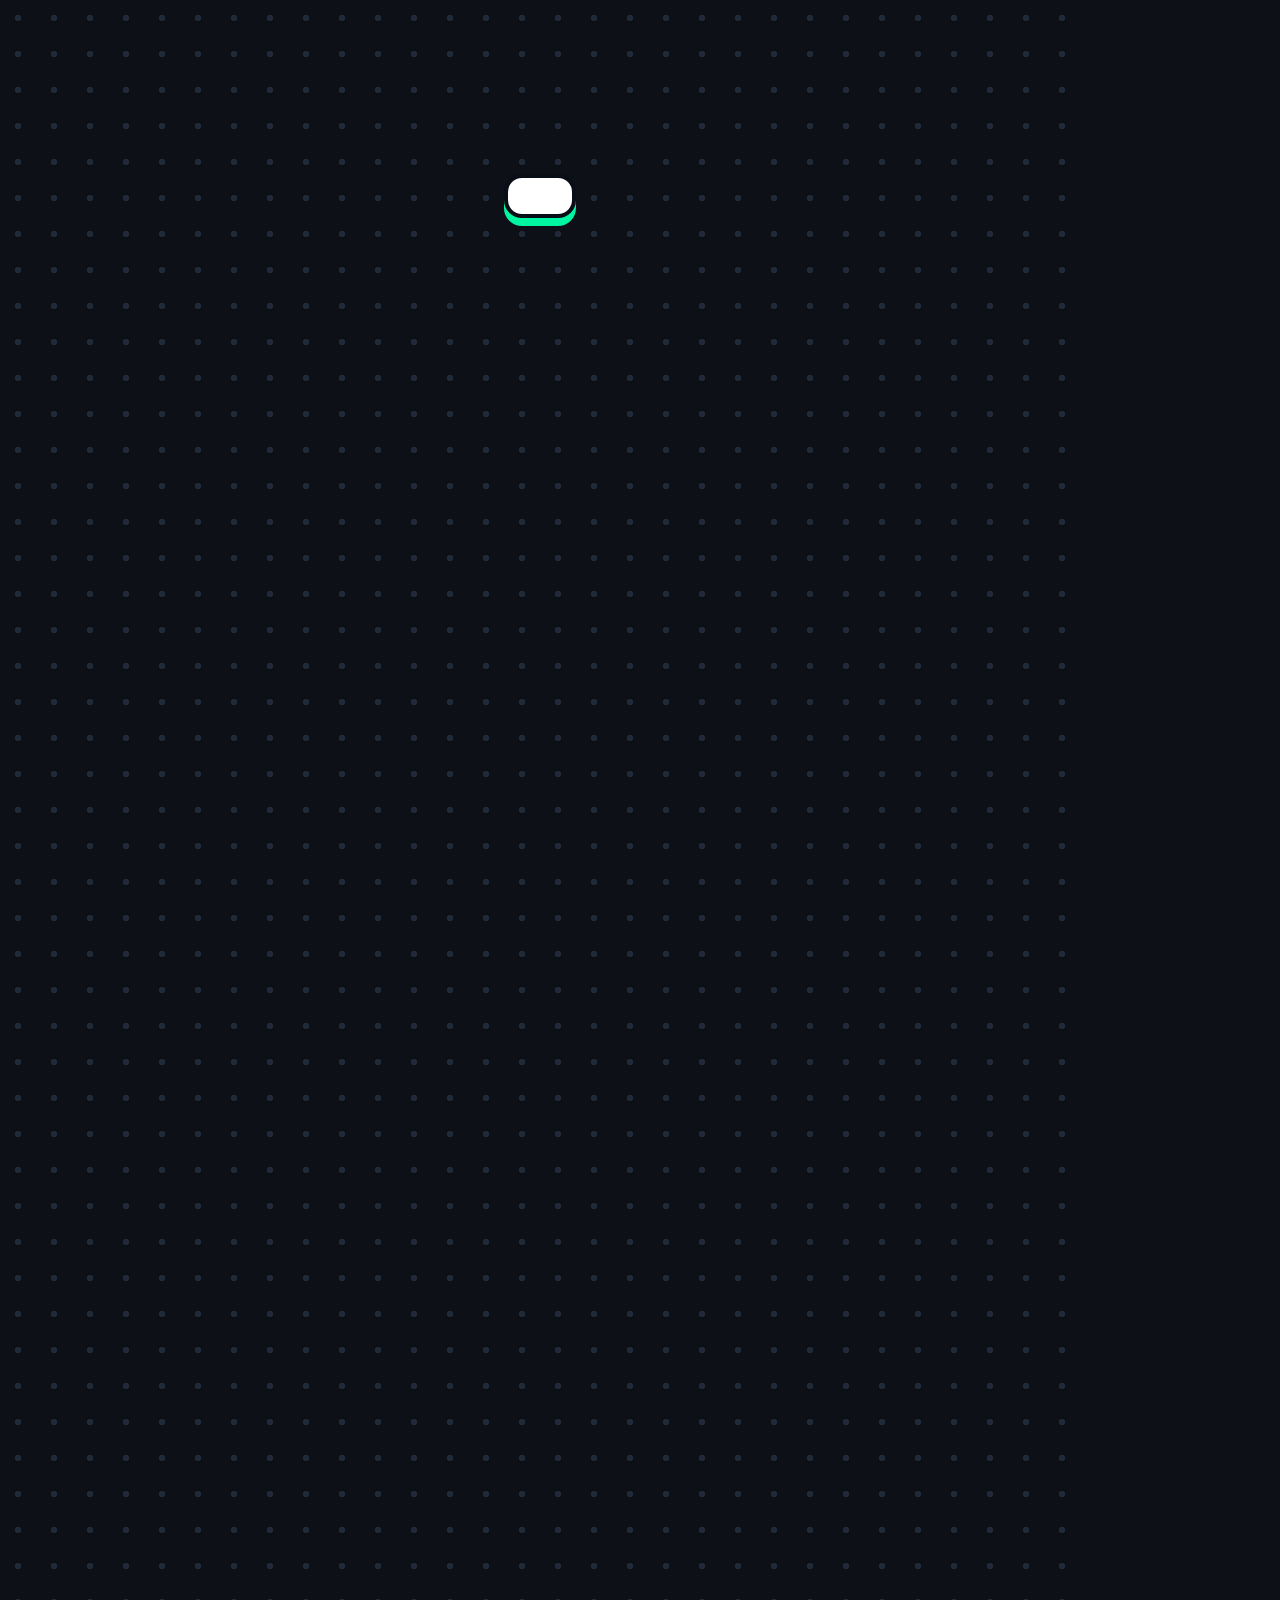
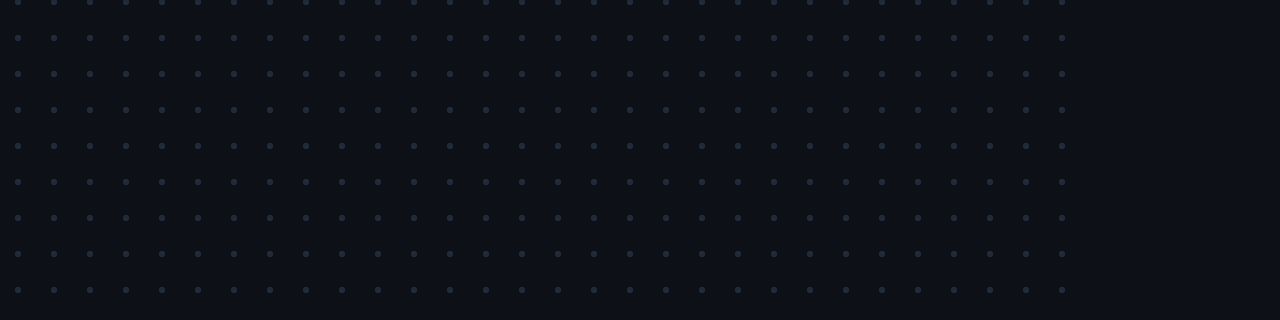
==== commit 3a44f56f: "feat(core): industrialisation, preflight gatekeeper, effet cliquet et tokenisation CSS - Finalisatio" ====
--- a/index.html
+++ b/index.html
@@ -9,19 +9,6 @@
 </head>
 <body>
   <div id="video-canvas" class="bg-grid">
-    <!-- HUD AGENT404 tout en haut -->
-    <div id="agent-hud">
-      <div class="hud-brand">
-        <span class="hud-dot"></span>
-        <span class="hud-brand-text">AGENT404 // SYS.ONLINE</span>
-      </div>
-      <div class="hud-right">
-        <span class="hud-timer" id="hud-timer">00:00 // 30FPS</span>
-        <div id="hud-progress-bar">
-          <div id="hud-progress-fill"></div>
-        </div>
-      </div>
-    </div>
 
     <!-- Zone Sous-titres (Top 96px) -->
     <header id="subtitles-zone">
--- a/style.css
+++ b/style.css
@@ -1,23 +1,89 @@
 /* ==========================================================================
    CHARTE OFFICIELLE AGENT404 // CYBER-MINT
-   Esthétique Néo-Brutaliste Haute Précision : Carbone #0D1117 & Émeraude #00F5A0
+   Esthétique Néo-Brutaliste Haute Précision : Carbone & Émeraude
+   100% Thématisable par Variables CSS Sémantiques
    ========================================================================== */
 
 :root {
+  /* Surfaces & Backgrounds */
   --bg-dark: #0D1117;
+  --bg-canvas: #0D1117;
   --bg-carbon: #090D16;
+  --surface-card: #161B22;
+  --surface-elevated: #21262D;
+  --surface-hover: #1F2937;
+  --surface-black: #000000;
+  --slate-card: #161B22;
+  --bg-dark-alpha-e6: #0D1117E6;
+
+  /* Primary Accent : Cyber-Mint */
   --mint: #00F5A0;
+  --accent-primary: #00F5A0;
+  --accent-primary-border: #00F5A0;
+  --accent-primary-subtle: #00F5A015;
+  --accent-primary-alpha-12: #00F5A012;
+  --accent-primary-alpha-10: #00F5A010;
+  --accent-primary-dim: rgba(0, 245, 160, 0.08);
+  --accent-primary-glow: rgba(0, 245, 160, 0.25);
   --mint-dark: #047857;
   --mint-deep: #041E16;
+  --mint-light: #A3FFD9;
+  --mint-emerald: #10B981;
+  --mint-emerald-dark: #064E3B;
+  --mint-border-dark: #062E22;
+  --mint-terminal-header: #094F3B;
+
+  /* Warning & Problem Accents : Amber */
   --amber: #F59E0B;
-  --slate-border: #30363D;
-  --slate-card: #161B22;
+  --accent-warning: #F59E0B;
+  --accent-warning-bright: #FBBF24;
+  --accent-warning-dim: #1F190D;
+  --accent-warning-dark: #78350F;
+  --accent-warning-glow: rgba(245, 158, 11, 0.25);
   --alert-red: #F59E0B;
   --alert-dark: #1F190D;
+  --problem-bg-dark: #26101B;
+  --problem-border-dark: #3E1627;
+
+  /* Typography & Neutrals */
   --white: #FFFFFF;
+  --text-primary: #FFFFFF;
+  --text-secondary: #E6EDF3;
+  --text-light-muted: #C9D1D9;
+  --text-muted: #8B949E;
+  --text-subtle: #6E7681;
+  --text-dim: #484F58;
   --text-dark: #090D16;
+
+  /* Borders & Outlines */
+  --slate-border: #30363D;
+  --border-subtle: #30363D;
+  --border-mid: #374151;
+  --border-muted: #21262D;
+  --border-dark: #1F2937;
+  --border-strong: #090D16;
   --border-color: #090D16;
+
+  /* Shadows */
   --shadow-color: #000000;
+  --shadow-brutal: 0 10px 0 #000000;
+  --shadow-brutal-sm: 0 4px 0 #000000;
+  --shadow-brutal-mint: 0 8px 0 #00F5A0;
+  --shadow-brutal-amber: 0 8px 0 #F59E0B;
+
+  /* Terminal & Window Dots (Zero Rouge Banni) */
+  --window-dot-close: #484F58;
+  --window-dot-min: #F59E0B;
+  --window-dot-max: #00F5A0;
+  --terminal-green: #27C93F;
+
+  /* Syntax Highlighting */
+  --syntax-blue: #58A6FF;
+  --syntax-blue-light: #79C0FF;
+  --syntax-green: #7EE787;
+  --syntax-purple: #D2A8FF;
+  --syntax-red: #F59E0B;
+  --syntax-pink: #F59E0B;
 
   /* Rétrocompatibilité */
   --accent-red: #F59E0B;
@@ -58,8 +124,8 @@
   width: 1080px;
   height: 1920px;
   overflow: hidden;
-  background-color: #0D1117 !important;
-  background-image: radial-gradient(#1F2937 3px, transparent 3px) !important;
+  background-color: var(--bg-dark) !important;
+  background-image: radial-gradient(var(--surface-hover) 3px, transparent 3px) !important;
   background-size: 36px 36px !important;
   background-position: 0 0 !important;
 }
@@ -67,7 +133,7 @@
 #bg-layer.bg-diamonds,
 #video-canvas.bg-diamonds,
 .bg-diamonds {
-  background-color: #0D1117 !important;
+  background-color: var(--bg-dark) !important;
   background-image: url("data:image/svg+xml,%3Csvg xmlns='http://www.w3.org/2000/svg' width='40' height='40' viewBox='0 0 40 40'%3E%3Cpolygon points='20,14 26,20 20,26 14,20' fill='%23243042'/%3E%3C/svg%3E") !important;
   background-size: 40px 40px !important;
   background-position: 0 0 !important;
@@ -76,89 +142,12 @@
 #bg-layer.bg-circles,
 #video-canvas.bg-circles,
 .bg-circles {
-  background-color: #0D1117 !important;
+  background-color: var(--bg-dark) !important;
   background-image: url("data:image/svg+xml,%3Csvg xmlns='http://www.w3.org/2000/svg' width='40' height='40' viewBox='0 0 40 40'%3E%3Ccircle cx='20' cy='20' r='6' fill='none' stroke='%23243042' stroke-width='2'/%3E%3C/svg%3E") !important;
   background-size: 40px 40px !important;
   background-position: 0 0 !important;
 }
 
-
-/* ==========================================================================
-   HUD SUPÉRIEUR // SYS.ONLINE (TOP 28px)
-   ========================================================================== */
-#agent-hud {
-  position: absolute;
-  top: 28px;
-  left: 60px;
-  right: 60px;
-  height: 48px;
-  display: flex;
-  align-items: center;
-  justify-content: space-between;
-  z-index: 35;
-}
-
-.hud-brand {
-  background: var(--mint);
-  color: var(--bg-carbon);
-  font-family: 'JetBrains Mono', monospace;
-  font-weight: 800;
-  font-size: 20px;
-  padding: 8px 18px;
-  border-radius: 10px;
-  border: 3px solid var(--border-color);
-  box-shadow: 0 4px 0 #000000;
-  display: flex;
-  align-items: center;
-  gap: 12px;
-  letter-spacing: -0.5px;
-}
-
-.hud-dot {
-  width: 12px;
-  height: 12px;
-  background: #090D16;
-  border-radius: 50%;
-  box-shadow: 0 0 8px rgba(9, 13, 22, 0.8);
-}
-
-.hud-right {
-  display: flex;
-  align-items: center;
-  gap: 16px;
-}
-
-.hud-timer {
-  font-family: 'JetBrains Mono', monospace;
-  font-weight: 800;
-  font-size: 19px;
-  color: var(--mint);
-  background: #161B22;
-  border: 2px solid #1F2937;
-  padding: 6px 14px;
-  border-radius: 8px;
-  box-shadow: 0 3px 0 #000000;
-  letter-spacing: 0.5px;
-  font-variant-numeric: tabular-nums;
-}
-
-#hud-progress-bar {
-  width: 140px;
-  height: 10px;
-  background: #161B22;
-  border: 2px solid var(--border-color);
-  border-radius: 6px;
-  overflow: hidden;
-  box-shadow: 0 2px 0 #000000;
-}
-
-#hud-progress-fill {
-  height: 100%;
-  width: 0%;
-  background: var(--mint);
-  box-shadow: 0 0 10px var(--mint);
-  transition: width 0.05s linear;
-}
 
 /* ==========================================================================
    ZONE SOUS-TITRES (TOP 96px) - BOÎTE CYBER-MINT UNIQUE
@@ -189,9 +178,9 @@
 }
 
 .sub-line {
-  background: #FFFFFF !important;
-  border: 4px solid #090D16 !important;
-  box-shadow: 0 8px 0 #00F5A0 !important;
+  background: var(--white) !important;
+  border: 4px solid var(--bg-carbon) !important;
+  box-shadow: 0 8px 0 var(--accent-primary) !important;
   border-radius: 18px !important;
   padding: 18px 32px !important;
   display: inline-flex !important;
@@ -206,7 +195,7 @@
   font-family: 'Plus Jakarta Sans', sans-serif !important;
   font-weight: 800 !important;
   font-size: 44px !important;
-  color: #090D16 !important;
+  color: var(--bg-carbon) !important;
   padding: 4px 10px !important;
   border-radius: 10px !important;
   margin: 0 !important;
@@ -215,8 +204,8 @@
 }
 
 .word.active, .sub-word.active {
-  background: #00F5A0 !important;
-  color: #090D16 !important;
+  background: var(--accent-primary) !important;
+  color: var(--bg-carbon) !important;
   border: none !important;
   box-shadow: none !important;
   transform: scale(1.05) !important;
@@ -307,7 +296,7 @@
   letter-spacing: -0.5px;
   padding: 16px 36px;
   border: 4px solid var(--border-color);
-  box-shadow: 0 8px 0 #000000;
+  box-shadow: 0 8px 0 var(--surface-black);
   border-radius: 14px;
   white-space: nowrap;
   max-width: 860px;
@@ -323,10 +312,10 @@
   bottom: 70px;
   left: 50%;
   transform: translateX(-50%) rotate(0deg) !important;
-  background: #00F5A0 !important;
-  color: #090D16 !important;
-  border: 4px solid #090D16 !important;
-  box-shadow: 0 8px 0 #000000 !important;
+  background: var(--accent-primary) !important;
+  color: var(--bg-carbon) !important;
+  border: 4px solid var(--bg-carbon) !important;
+  box-shadow: 0 8px 0 var(--surface-black) !important;
   border-radius: 999px !important;
   font-family: 'Montserrat', sans-serif !important;
   font-size: 38px !important;
@@ -357,10 +346,10 @@
 }
 
 .big-box {
-  background: #00F5A0 !important;
-  color: #090D16 !important;
-  border: 4px solid #090D16 !important;
-  box-shadow: 0 10px 0 #047857 !important;
+  background: var(--accent-primary) !important;
+  color: var(--bg-carbon) !important;
+  border: 4px solid var(--bg-carbon) !important;
+  box-shadow: 0 10px 0 var(--mint-dark) !important;
   border-radius: 18px !important;
   transform: rotate(0deg) !important;
   font-family: 'Syne', sans-serif;
@@ -375,10 +364,10 @@
 }
 
 .big-sub {
-  background: #FFFFFF !important;
-  color: #090D16 !important;
-  border: 4px solid #090D16 !important;
-  box-shadow: 0 6px 0 #00F5A0 !important;
+  background: var(--white) !important;
+  color: var(--bg-carbon) !important;
+  border: 4px solid var(--bg-carbon) !important;
+  box-shadow: 0 6px 0 var(--accent-primary) !important;
   border-radius: 12px;
   font-family: 'Montserrat', sans-serif;
   font-size: 32px;
@@ -406,38 +395,38 @@
   gap: 24px;
   padding: 24px 28px;
   border-radius: 18px;
-  border: 4px solid #090D16 !important;
+  border: 4px solid var(--bg-carbon) !important;
   transition: transform 0.1s ease;
 }
 
 /* Carte Impaire : Blanche avec ombre Émeraude */
 .card-item:nth-child(odd) {
-  background: #FFFFFF !important;
-  color: #090D16 !important;
-  box-shadow: 0 8px 0 #00F5A0 !important;
+  background: var(--white) !important;
+  color: var(--bg-carbon) !important;
+  box-shadow: 0 8px 0 var(--accent-primary) !important;
 }
 
 .card-item:nth-child(odd) .card-title {
-  color: #090D16 !important;
+  color: var(--bg-carbon) !important;
 }
 
 .card-item:nth-child(odd) .card-sub {
-  color: #047857 !important;
+  color: var(--mint-dark) !important;
 }
 
 /* Carte Paire : Émeraude avec ombre foncée */
 .card-item:nth-child(even) {
-  background: #00F5A0 !important;
-  color: #090D16 !important;
-  box-shadow: 0 8px 0 #047857 !important;
+  background: var(--accent-primary) !important;
+  color: var(--bg-carbon) !important;
+  box-shadow: 0 8px 0 var(--mint-dark) !important;
 }
 
 .card-item:nth-child(even) .card-title {
-  color: #090D16 !important;
+  color: var(--bg-carbon) !important;
 }
 
 .card-item:nth-child(even) .card-sub {
-  color: #090D16 !important;
+  color: var(--bg-carbon) !important;
 }
 
 .card-icon {
@@ -477,15 +466,15 @@
 }
 
 .list-header {
-  background: #00F5A0 !important;
-  color: #090D16 !important;
+  background: var(--accent-primary) !important;
+  color: var(--bg-carbon) !important;
   font-family: 'Syne', sans-serif;
   font-size: 34px;
   font-weight: 900;
   text-transform: uppercase;
   padding: 16px 28px;
-  border: 4px solid #090D16 !important;
-  box-shadow: 0 6px 0 #047857 !important;
+  border: 4px solid var(--bg-carbon) !important;
+  box-shadow: 0 6px 0 var(--mint-dark) !important;
   border-radius: 14px;
   text-align: center;
 }
@@ -494,43 +483,43 @@
   display: flex;
   align-items: center;
   gap: 20px;
-  background: #FFFFFF !important;
-  color: #090D16 !important;
+  background: var(--white) !important;
+  color: var(--bg-carbon) !important;
   padding: 20px 24px;
-  border: 4px solid #090D16 !important;
-  box-shadow: 0 6px 0 #1F2937 !important;
+  border: 4px solid var(--bg-carbon) !important;
+  box-shadow: 0 6px 0 var(--surface-hover) !important;
   border-radius: 14px;
   transition: transform 0.1s ease;
 }
 
 .list-item.active, .list-row.active {
-  background: #00F5A0 !important;
-  color: #090D16 !important;
-  border: 4px solid #090D16 !important;
-  box-shadow: 0 6px 0 #047857 !important;
+  background: var(--accent-primary) !important;
+  color: var(--bg-carbon) !important;
+  border: 4px solid var(--bg-carbon) !important;
+  box-shadow: 0 6px 0 var(--mint-dark) !important;
 }
 
 .item-num, .list-num {
-  background: #0D1117 !important;
-  color: #00F5A0 !important;
+  background: var(--bg-dark) !important;
+  color: var(--accent-primary) !important;
   font-family: 'JetBrains Mono', monospace;
   font-size: 26px;
   font-weight: 900;
   padding: 8px 14px;
-  border: 2px solid #090D16 !important;
+  border: 2px solid var(--bg-carbon) !important;
   border-radius: 8px;
 }
 
 .list-item.active .item-num, .list-row.active .list-num {
-  background: #090D16 !important;
-  color: #FFFFFF !important;
+  background: var(--bg-carbon) !important;
+  color: var(--white) !important;
 }
 
 .item-text, .list-text {
   font-family: 'Montserrat', sans-serif;
   font-size: 30px;
   font-weight: 800;
-  color: #090D16 !important;
+  color: var(--bg-carbon) !important;
   letter-spacing: -0.5px;
 }
 
@@ -540,15 +529,15 @@
 .comp-window {
   width: 100%;
   max-width: 940px;
-  background: #0D1117;
+  background: var(--bg-dark);
   border: 4px solid var(--mint);
-  box-shadow: 0 10px 0 #000000, 0 0 25px rgba(0, 245, 160, 0.25);
+  box-shadow: 0 10px 0 var(--surface-black), 0 0 25px rgba(0, 245, 160, 0.25);
   border-radius: 18px;
   overflow: hidden;
 }
 
 .window-header {
-  background: #161B22;
+  background: var(--surface-card);
   border-bottom: 3px solid var(--mint);
   padding: 14px 22px;
   display: flex;
@@ -565,12 +554,12 @@
   width: 16px;
   height: 16px;
   border-radius: 50%;
-  border: 2px solid #000000;
-}
-
-.window-dots .dot.red { background: #FF2A5F; }
-.window-dots .dot.yellow { background: #FFB800; }
-.window-dots .dot.green { background: #00F5A0; }
+  border: 2px solid var(--surface-black);
+}
+
+.window-dots .dot.red { background: var(--window-dot-close); }
+.window-dots .dot.yellow { background: var(--window-dot-min); }
+.window-dots .dot.green { background: var(--accent-primary); }
 
 .window-title {
   font-family: 'JetBrains Mono', monospace;
@@ -623,36 +612,36 @@
   text-align: center;
   padding: 12px 16px;
   border-radius: 10px;
-  border: 3px solid #090D16 !important;
-  box-shadow: 0 4px 0 #000000;
+  border: 3px solid var(--bg-carbon) !important;
+  box-shadow: 0 4px 0 var(--surface-black);
 }
 
 /* Colonne Gauche (Bad) */
 #split-col-left .split-badge, .split-col.bad .split-badge {
-  background: #0D1117 !important;
-  color: #FFFFFF !important;
+  background: var(--bg-dark) !important;
+  color: var(--white) !important;
 }
 
 #split-col-left .split-card, .split-col.bad .split-card {
-  background: #FFFFFF !important;
-  color: #090D16 !important;
-  border: 4px solid #090D16 !important;
-  box-shadow: 0 8px 0 #1F2937 !important;
+  background: var(--white) !important;
+  color: var(--bg-carbon) !important;
+  border: 4px solid var(--bg-carbon) !important;
+  box-shadow: 0 8px 0 var(--surface-hover) !important;
   border-radius: 16px;
   padding: 24px 22px;
 }
 
 /* Colonne Droite (Good) */
 #split-col-right .split-badge, .split-col.good .split-badge {
-  background: #090D16 !important;
-  color: #00F5A0 !important;
+  background: var(--bg-carbon) !important;
+  color: var(--accent-primary) !important;
 }
 
 #split-col-right .split-card, .split-col.good .split-card {
-  background: #00F5A0 !important;
-  color: #090D16 !important;
-  border: 4px solid #090D16 !important;
-  box-shadow: 0 8px 0 #047857 !important;
+  background: var(--accent-primary) !important;
+  color: var(--bg-carbon) !important;
+  border: 4px solid var(--bg-carbon) !important;
+  box-shadow: 0 8px 0 var(--mint-dark) !important;
   border-radius: 16px;
   padding: 24px 22px;
 }
@@ -661,7 +650,7 @@
   font-family: 'Syne', sans-serif;
   font-size: 28px;
   font-weight: 900;
-  color: #090D16 !important;
+  color: var(--bg-carbon) !important;
   margin-bottom: 16px;
 }
 
@@ -676,7 +665,7 @@
   font-size: 24px !important;
   font-weight: 800 !important;
   line-height: 1.3;
-  color: #090D16 !important;
+  color: var(--bg-carbon) !important;
 }
 
 /* ==========================================================================
@@ -685,9 +674,9 @@
 .comp-audio-wave, .comp-wave, .wave-card {
   width: 100%;
   max-width: 940px;
-  background: #FFFFFF !important;
-  border: 4px solid #090D16 !important;
-  box-shadow: 0 10px 0 #00F5A0 !important;
+  background: var(--white) !important;
+  border: 4px solid var(--bg-carbon) !important;
+  box-shadow: 0 10px 0 var(--accent-primary) !important;
   border-radius: 20px !important;
   padding: 28px !important;
   display: flex;
@@ -705,13 +694,13 @@
   font-family: 'JetBrains Mono', monospace;
   font-size: 20px !important;
   font-weight: 800 !important;
-  color: #090D16 !important;
+  color: var(--bg-carbon) !important;
 }
 
 .wave-status {
-  background: #00F5A0 !important;
-  color: #090D16 !important;
-  border: 2px solid #090D16 !important;
+  background: var(--accent-primary) !important;
+  color: var(--bg-carbon) !important;
+  border: 2px solid var(--bg-carbon) !important;
   font-family: 'Montserrat', sans-serif;
   font-size: 18px;
   font-weight: 800 !important;
@@ -725,24 +714,24 @@
   justify-content: center;
   gap: 6px;
   height: 180px;
-  background: #0D1117 !important;
+  background: var(--bg-dark) !important;
   border-radius: 14px !important;
-  border: 3px solid #090D16 !important;
+  border: 3px solid var(--bg-carbon) !important;
   padding: 0 16px;
 }
 
 .wave-bar {
   width: 14px;
   height: 20px;
-  background: #00F5A0;
+  background: var(--accent-primary);
   border-radius: 4px;
   box-shadow: 0 0 8px rgba(0, 245, 160, 0.4);
   transition: height 0.05s ease;
 }
 
 .wave-bar.silent {
-  background: #090D16 !important;
-  border: 1px solid #00F5A0;
+  background: var(--bg-carbon) !important;
+  border: 1px solid var(--accent-primary);
   box-shadow: none !important;
 }
 
@@ -753,26 +742,26 @@
 }
 
 .wave-silence-badge {
-  background: #090D16 !important;
-  color: #FFFFFF !important;
+  background: var(--bg-carbon) !important;
+  color: var(--white) !important;
   padding: 8px 16px !important;
   border-radius: 8px !important;
   font-family: 'JetBrains Mono', monospace;
   font-size: 19px;
   font-weight: 800 !important;
-  border: 2px solid #090D16;
+  border: 2px solid var(--bg-carbon);
 }
 
 .wave-btn {
-  background: #00F5A0 !important;
-  color: #090D16 !important;
-  border: 2px solid #090D16 !important;
+  background: var(--accent-primary) !important;
+  color: var(--bg-carbon) !important;
+  border: 2px solid var(--bg-carbon) !important;
   font-family: 'Montserrat', sans-serif;
   font-size: 20px;
   font-weight: 800 !important;
   padding: 10px 22px;
   border-radius: 10px;
-  box-shadow: 0 4px 0 #090D16;
+  box-shadow: 0 4px 0 var(--bg-carbon);
 }
 
 /* ==========================================================================
@@ -794,38 +783,38 @@
   gap: 24px;
   padding: 24px 28px;
   border-radius: 16px;
-  border: 4px solid #090D16 !important;
+  border: 4px solid var(--bg-carbon) !important;
 }
 
 .arch-block.python {
-  background: #FFFFFF !important;
-  border: 4px solid #090D16 !important;
-  box-shadow: 0 8px 0 #00F5A0 !important;
+  background: var(--white) !important;
+  border: 4px solid var(--bg-carbon) !important;
+  box-shadow: 0 8px 0 var(--accent-primary) !important;
 }
 
 .arch-block.python .arch-title {
-  color: #090D16 !important;
+  color: var(--bg-carbon) !important;
   font-weight: 900;
 }
 
 .arch-block.python .arch-desc {
-  color: #374151 !important;
+  color: var(--border-mid) !important;
   font-weight: 700 !important;
 }
 
 .arch-block.js {
-  background: #00F5A0 !important;
-  border: 4px solid #090D16 !important;
-  box-shadow: 0 8px 0 #047857 !important;
+  background: var(--accent-primary) !important;
+  border: 4px solid var(--bg-carbon) !important;
+  box-shadow: 0 8px 0 var(--mint-dark) !important;
 }
 
 .arch-block.js .arch-title {
-  color: #090D16 !important;
+  color: var(--bg-carbon) !important;
   font-weight: 900 !important;
 }
 
 .arch-block.js .arch-desc {
-  color: #064E3B !important;
+  color: var(--mint-emerald-dark) !important;
   font-weight: 800 !important;
 }
 
@@ -857,15 +846,15 @@
 }
 
 .arch-flow-tag {
-  background: #00F5A0;
-  color: #090D16;
+  background: var(--accent-primary);
+  color: var(--bg-carbon);
   font-family: 'JetBrains Mono', monospace;
   font-size: 22px;
   font-weight: 900;
   padding: 8px 20px;
   border-radius: 10px;
-  border: 3px solid #090D16;
-  box-shadow: 0 4px 0 #000000;
+  border: 3px solid var(--bg-carbon);
+  box-shadow: 0 4px 0 var(--surface-black);
 }
 
 /* ==========================================================================
@@ -874,9 +863,9 @@
 .comp-sync-timer, .comp-timer, .timer-card {
   width: 100%;
   max-width: 940px;
-  background: #FFFFFF !important;
-  border: 4px solid #090D16 !important;
-  box-shadow: 0 10px 0 #00F5A0 !important;
+  background: var(--white) !important;
+  border: 4px solid var(--bg-carbon) !important;
+  box-shadow: 0 10px 0 var(--accent-primary) !important;
   border-radius: 20px !important;
   padding: 34px !important;
   display: flex;
@@ -889,7 +878,7 @@
   font-family: 'Montserrat', sans-serif;
   font-size: 26px;
   font-weight: 800 !important;
-  color: #090D16 !important;
+  color: var(--bg-carbon) !important;
   letter-spacing: 0.5px;
 }
 
@@ -903,11 +892,11 @@
   font-family: 'JetBrains Mono', monospace;
   font-size: 58px !important;
   font-weight: 900;
-  color: #00F5A0 !important;
-  background: #0D1117 !important;
+  color: var(--accent-primary) !important;
+  background: var(--bg-dark) !important;
   padding: 16px 28px !important;
   border-radius: 14px !important;
-  border: 3px solid #090D16 !important;
+  border: 3px solid var(--bg-carbon) !important;
   text-shadow: none !important;
   letter-spacing: 1px;
 }
@@ -918,22 +907,22 @@
 }
 
 .sync-pill, .timer-tag {
-  background: #00F5A0 !important;
-  color: #090D16 !important;
+  background: var(--accent-primary) !important;
+  color: var(--bg-carbon) !important;
   font-family: 'JetBrains Mono', monospace;
   font-size: 22px;
   font-weight: 800 !important;
   padding: 8px 18px;
   border-radius: 8px;
-  border: 2px solid #090D16 !important;
-  box-shadow: 0 3px 0 #000000;
+  border: 2px solid var(--bg-carbon) !important;
+  box-shadow: 0 3px 0 var(--surface-black);
   transition: all 0.1s ease;
 }
 
 .sync-pill.locked, .timer-tag.locked {
-  background: #090D16 !important;
-  color: #FFFFFF !important;
-  border-color: #090D16 !important;
+  background: var(--bg-carbon) !important;
+  color: var(--white) !important;
+  border-color: var(--bg-carbon) !important;
 }
 
 /* ==========================================================================
@@ -977,10 +966,10 @@
 }
 
 .emotion-label, .morph-badge {
-  background: #00F5A0 !important;
-  color: #090D16 !important;
-  border: 4px solid #090D16 !important;
-  box-shadow: 0 8px 0 #000000 !important;
+  background: var(--accent-primary) !important;
+  color: var(--bg-carbon) !important;
+  border: 4px solid var(--bg-carbon) !important;
+  box-shadow: 0 8px 0 var(--surface-black) !important;
   border-radius: 999px !important;
   font-family: 'Montserrat', sans-serif !important;
   font-size: 34px !important;
@@ -996,9 +985,9 @@
 .comp-ffmpeg-render, .comp-ffmpeg, .ffmpeg-card {
   width: 100%;
   max-width: 940px;
-  background: #FFFFFF !important;
-  border: 4px solid #090D16 !important;
-  box-shadow: 0 10px 0 #00F5A0 !important;
+  background: var(--white) !important;
+  border: 4px solid var(--bg-carbon) !important;
+  box-shadow: 0 10px 0 var(--accent-primary) !important;
   border-radius: 18px;
   padding: 32px;
   display: flex;
@@ -1016,25 +1005,25 @@
   font-family: 'JetBrains Mono', monospace;
   font-size: 26px;
   font-weight: 800 !important;
-  color: #090D16 !important;
+  color: var(--bg-carbon) !important;
 }
 
 .ffmpeg-frame-counter {
   font-family: 'JetBrains Mono', monospace;
   font-size: 20px;
   font-weight: 800 !important;
-  color: #090D16 !important;
-  background: #00F5A0;
+  color: var(--bg-carbon) !important;
+  background: var(--accent-primary);
   padding: 6px 14px;
   border-radius: 8px;
-  border: 2px solid #090D16;
+  border: 2px solid var(--bg-carbon);
 }
 
 .ffmpeg-progress-track, .ffmpeg-bar-bg {
   width: 100%;
   height: 38px;
-  background: #0D1117 !important;
-  border: 3px solid #090D16 !important;
+  background: var(--bg-dark) !important;
+  border: 3px solid var(--bg-carbon) !important;
   border-radius: 12px;
   position: relative;
   overflow: hidden;
@@ -1044,7 +1033,7 @@
 
 .ffmpeg-progress-fill, .ffmpeg-bar-fill {
   height: 100%;
-  background: #00F5A0 !important;
+  background: var(--accent-primary) !important;
   width: 0%;
   box-shadow: none;
 }
@@ -1055,14 +1044,14 @@
   font-family: 'JetBrains Mono', monospace;
   font-size: 20px;
   font-weight: 900;
-  color: #FFFFFF !important;
-  text-shadow: 0 2px 4px #000;
+  color: var(--white) !important;
+  text-shadow: 0 2px 4px var(--surface-black);
 }
 
 .ffmpeg-footer-badge {
-  background: #00F5A0 !important;
-  color: #090D16 !important;
-  border: 2px solid #090D16 !important;
+  background: var(--accent-primary) !important;
+  color: var(--bg-carbon) !important;
+  border: 2px solid var(--bg-carbon) !important;
   font-family: 'Montserrat', sans-serif;
   font-size: 20px;
   font-weight: 800 !important;
@@ -1077,9 +1066,9 @@
 .comp-speed-counter, .comp-speed, .speed-card {
   width: 100%;
   max-width: 940px;
-  background: #FFFFFF !important;
-  border: 4px solid #090D16 !important;
-  box-shadow: 0 10px 0 #00F5A0 !important;
+  background: var(--white) !important;
+  border: 4px solid var(--bg-carbon) !important;
+  box-shadow: 0 10px 0 var(--accent-primary) !important;
   border-radius: 18px;
   padding: 34px;
   display: flex;
@@ -1095,7 +1084,7 @@
   font-family: 'Syne', sans-serif;
   font-size: 64px;
   font-weight: 900 !important;
-  color: #090D16 !important;
+  color: var(--bg-carbon) !important;
   text-shadow: none !important;
 }
 
@@ -1103,7 +1092,7 @@
   font-family: 'Montserrat', sans-serif;
   font-size: 24px;
   font-weight: 900 !important;
-  color: #090D16 !important;
+  color: var(--bg-carbon) !important;
   margin-top: 6px;
 }
 
@@ -1125,14 +1114,14 @@
   font-family: 'JetBrains Mono', monospace;
   font-size: 20px;
   font-weight: 800 !important;
-  color: #090D16 !important;
+  color: var(--bg-carbon) !important;
 }
 
 .speed-bar-track {
   width: 100%;
   height: 22px;
-  background: #0D1117;
-  border: 2px solid #090D16;
+  background: var(--bg-dark);
+  border: 2px solid var(--bg-carbon);
   border-radius: 8px;
   overflow: hidden;
 }
@@ -1140,13 +1129,13 @@
 .speed-bar-fill.code {
   width: 100%;
   height: 100%;
-  background: #00F5A0;
+  background: var(--accent-primary);
 }
 
 .speed-bar-fill.human {
   width: 12%;
   height: 100%;
-  background: #0D1117;
+  background: var(--bg-dark);
 }
 
 /* ==========================================================================
@@ -1156,16 +1145,16 @@
 /* 1. LECTEUR LOOM EN PANNE / CHUTE D'ATTENTION */
 .comp-loom-fail {
   width: 880px;
-  background: #0D1117;
-  border: 4px solid #30363D;
+  background: var(--bg-dark);
+  border: 4px solid var(--border-subtle);
   border-radius: 22px;
-  box-shadow: 0 16px 0 #000000;
+  box-shadow: 0 16px 0 var(--surface-black);
   overflow: hidden;
   font-family: 'Montserrat', sans-serif;
 }
 .loom-window-bar {
-  background: #161B22;
-  border-bottom: 3px solid #1F2937;
+  background: var(--surface-card);
+  border-bottom: 3px solid var(--surface-hover);
   padding: 14px 24px;
   display: flex;
   align-items: center;
@@ -1173,18 +1162,18 @@
 }
 .loom-dots { display: flex; gap: 8px; }
 .loom-dots .dot { width: 14px; height: 14px; border-radius: 50%; }
-.loom-dots .dot.red { background: #F59E0B; }
-.loom-dots .dot.yellow { background: #FBBF24; }
-.loom-dots .dot.green { background: #10B981; }
+.loom-dots .dot.red { background: var(--accent-warning); }
+.loom-dots .dot.yellow { background: var(--accent-warning-bright); }
+.loom-dots .dot.green { background: var(--mint-emerald); }
 .loom-file-title {
   font-family: 'JetBrains Mono', monospace;
   font-size: 20px;
   font-weight: 700;
-  color: #E6EDF3;
+  color: var(--text-secondary);
 }
 .loom-status-tag {
-  background: #F59E0B;
-  color: #090D16;
+  background: var(--accent-warning);
+  color: var(--bg-carbon);
   font-size: 15px;
   font-weight: 800;
   padding: 4px 12px;
@@ -1193,7 +1182,7 @@
 }
 .loom-screen {
   height: 380px;
-  background: #090D16;
+  background: var(--bg-carbon);
   position: relative;
   display: flex;
   align-items: center;
@@ -1211,7 +1200,7 @@
 .loom-pause-circle {
   font-size: 48px;
   background: rgba(255, 255, 255, 0.15);
-  color: #FFFFFF;
+  color: var(--white);
   width: 80px;
   height: 80px;
   display: flex;
@@ -1222,10 +1211,10 @@
 }
 .loom-alert-card {
   position: absolute;
-  background: #1F190D;
-  color: #FFFFFF;
-  border: 4px solid #F59E0B;
-  box-shadow: 0 10px 0 #000000;
+  background: var(--accent-warning-dim);
+  color: var(--white);
+  border: 4px solid var(--accent-warning);
+  box-shadow: 0 10px 0 var(--surface-black);
   border-radius: 16px;
   padding: 24px 36px;
   display: flex;
@@ -1233,26 +1222,26 @@
   gap: 20px;
 }
 .loom-alert-icon { font-size: 56px; }
-.loom-alert-title { font-size: 40px; font-weight: 900; letter-spacing: -1px; color: #F59E0B; }
+.loom-alert-title { font-size: 40px; font-weight: 900; letter-spacing: -1px; color: var(--accent-warning); }
 .loom-alert-sub { font-size: 19px; font-weight: 700; opacity: 0.95; margin-top: 4px; }
 .loom-bottom-bar {
-  background: #161B22;
+  background: var(--surface-card);
   padding: 20px 28px;
-  border-top: 3px solid #1F2937;
+  border-top: 3px solid var(--surface-hover);
 }
 .loom-time-track {
   width: 100%;
   height: 14px;
-  background: #090D16;
-  border: 2px solid #1F2937;
+  background: var(--bg-carbon);
+  border: 2px solid var(--surface-hover);
   border-radius: 7px;
   overflow: hidden;
 }
 .loom-time-fill {
   height: 100%;
   width: 0%;
-  background: #F59E0B;
-  box-shadow: 0 0 12px #F59E0B;
+  background: var(--accent-warning);
+  box-shadow: 0 0 12px var(--accent-warning);
 }
 .loom-timestamps {
   display: flex;
@@ -1263,13 +1252,13 @@
   font-size: 20px;
   font-weight: 800;
 }
-.time-cur { color: #F59E0B; }
-.time-sep { color: #6E7681; }
-.time-end { color: #8B949E; }
+.time-cur { color: var(--accent-warning); }
+.time-sep { color: var(--text-subtle); }
+.time-end { color: var(--text-muted); }
 .time-note {
   margin-left: auto;
-  background: #F59E0B;
-  color: #090D16;
+  background: var(--accent-warning);
+  color: var(--bg-carbon);
   padding: 4px 14px;
   border-radius: 6px;
   font-size: 16px;
@@ -1287,18 +1276,18 @@
   flex: 1;
   border-radius: 22px;
   padding: 36px 28px;
-  box-shadow: 0 14px 0 #000000;
+  box-shadow: 0 14px 0 var(--surface-black);
   display: flex;
   flex-direction: column;
   gap: 20px;
 }
 .phone-card.fail-card {
-  background: #161B22;
-  border: 4px solid #30363D;
+  background: var(--surface-card);
+  border: 4px solid var(--border-subtle);
 }
 .phone-card.win-card {
-  background: #041E16;
-  border: 4px solid #00F5A0;
+  background: var(--mint-deep);
+  border: 4px solid var(--accent-primary);
 }
 .phone-badge {
   font-family: 'JetBrains Mono', monospace;
@@ -1306,12 +1295,12 @@
   font-weight: 900;
   padding: 10px 16px;
   border-radius: 10px;
-  border: 3px solid #090D16;
-  box-shadow: 0 4px 0 #000000;
-  text-align: center;
-}
-.phone-badge.fail { background: #F59E0B; color: #090D16; }
-.phone-badge.win { background: #00F5A0; color: #090D16; }
+  border: 3px solid var(--bg-carbon);
+  box-shadow: 0 4px 0 var(--surface-black);
+  text-align: center;
+}
+.phone-badge.fail { background: var(--accent-warning); color: var(--bg-carbon); }
+.phone-badge.win { background: var(--accent-primary); color: var(--bg-carbon); }
 .phone-result-tag {
   font-family: 'JetBrains Mono', monospace;
   font-size: 18px;
@@ -1320,8 +1309,8 @@
   border-radius: 6px;
   text-align: center;
 }
-.phone-result-tag.fail { background: rgba(245, 158, 11, 0.2); color: #F59E0B; border: 1px solid #F59E0B; }
-.phone-result-tag.win { background: rgba(0, 245, 160, 0.2); color: #00F5A0; border: 1px solid #00F5A0; }
+.phone-result-tag.fail { background: rgba(245, 158, 11, 0.2); color: var(--accent-warning); border: 1px solid var(--accent-warning); }
+.phone-result-tag.win { background: rgba(0, 245, 160, 0.2); color: var(--accent-primary); border: 1px solid var(--accent-primary); }
 .phone-items {
   display: flex;
   flex-direction: column;
@@ -1334,16 +1323,16 @@
   border-radius: 10px;
   line-height: 1.3;
 }
-.phone-row.fail { background: #26101B; color: #FFA3BA; border: 2px solid #3E1627; }
-.phone-row.win { background: #062E22; color: #A3FFD9; border: 2px solid #094F3B; }
+.phone-row.fail { background: var(--problem-bg-dark); color: var(--syntax-pink); border: 2px solid var(--problem-border-dark); }
+.phone-row.win { background: var(--mint-border-dark); color: var(--mint-light); border: 2px solid var(--mint-terminal-header); }
 
 /* 3. ARBRE DE CONVERSION / NŒUDS DE FLUX */
 .comp-workflow-nodes {
   width: 920px;
-  background: #0D1117;
-  border: 4px solid #00F5A0;
+  background: var(--bg-dark);
+  border: 4px solid var(--accent-primary);
   border-radius: 24px;
-  box-shadow: 0 16px 0 #000000;
+  box-shadow: 0 16px 0 var(--surface-black);
   padding: 40px 32px;
   font-family: 'Montserrat', sans-serif;
 }
@@ -1351,7 +1340,7 @@
   font-family: 'JetBrains Mono', monospace;
   font-size: 24px;
   font-weight: 900;
-  color: #00F5A0;
+  color: var(--accent-primary);
   text-align: center;
   margin-bottom: 32px;
   letter-spacing: -0.5px;
@@ -1364,11 +1353,11 @@
 }
 .wf-node {
   flex: 1;
-  background: #161B22;
-  border: 3px solid #1F2937;
+  background: var(--surface-card);
+  border: 3px solid var(--surface-hover);
   border-radius: 18px;
   padding: 24px 18px;
-  box-shadow: 0 8px 0 #000000;
+  box-shadow: 0 8px 0 var(--surface-black);
   text-align: center;
   display: flex;
   flex-direction: column;
@@ -1376,42 +1365,42 @@
   gap: 12px;
 }
 .wf-node.wf-active {
-  border-color: #00F5A0;
-  background: #041E16;
-  box-shadow: 0 8px 0 #000000, 0 0 20px rgba(0, 245, 160, 0.2);
+  border-color: var(--accent-primary);
+  background: var(--mint-deep);
+  box-shadow: 0 8px 0 var(--surface-black), 0 0 20px rgba(0, 245, 160, 0.2);
 }
 .wf-num {
   font-family: 'JetBrains Mono', monospace;
   font-size: 22px;
   font-weight: 900;
-  background: #00F5A0;
-  color: #090D16;
+  background: var(--accent-primary);
+  color: var(--bg-carbon);
   padding: 4px 14px;
   border-radius: 8px;
 }
 .wf-title {
   font-size: 20px;
   font-weight: 800;
-  color: #FFFFFF;
+  color: var(--white);
 }
 .wf-desc {
   font-size: 15px;
   font-weight: 600;
-  color: #8B949E;
+  color: var(--text-muted);
 }
 .wf-arrow {
   font-size: 32px;
-  color: #00F5A0;
+  color: var(--accent-primary);
   font-weight: 900;
 }
 
 /* 4. TABLEAU DES 3 FORMATS (ZÉRO PRIX) */
 .comp-tier-table {
   width: 920px;
-  background: #0D1117;
-  border: 4px solid #00F5A0;
+  background: var(--bg-dark);
+  border: 4px solid var(--accent-primary);
   border-radius: 24px;
-  box-shadow: 0 16px 0 #000000;
+  box-shadow: 0 16px 0 var(--surface-black);
   padding: 36px 32px;
   font-family: 'Montserrat', sans-serif;
 }
@@ -1419,7 +1408,7 @@
   font-family: 'JetBrains Mono', monospace;
   font-size: 26px;
   font-weight: 900;
-  color: #00F5A0;
+  color: var(--accent-primary);
   text-align: center;
   margin-bottom: 28px;
 }
@@ -1432,18 +1421,18 @@
   display: flex;
   align-items: center;
   gap: 20px;
-  background: #161B22;
-  border: 3px solid #1F2937;
+  background: var(--surface-card);
+  border: 3px solid var(--surface-hover);
   border-radius: 16px;
   padding: 22px 24px;
-  box-shadow: 0 6px 0 #000000;
+  box-shadow: 0 6px 0 var(--surface-black);
 }
 .tier-pill {
   font-family: 'JetBrains Mono', monospace;
   font-size: 18px;
   font-weight: 900;
-  background: #00F5A0;
-  color: #090D16;
+  background: var(--accent-primary);
+  color: var(--bg-carbon);
   padding: 8px 16px;
   border-radius: 8px;
   white-space: nowrap;
@@ -1452,21 +1441,21 @@
 .tier-name {
   font-size: 24px;
   font-weight: 800;
-  color: #FFFFFF;
+  color: var(--white);
   margin-bottom: 4px;
 }
 .tier-desc {
   font-size: 17px;
   font-weight: 600;
-  color: #8B949E;
+  color: var(--text-muted);
 }
 .tier-status {
   font-family: 'JetBrains Mono', monospace;
   font-size: 19px;
   font-weight: 900;
-  color: #00F5A0;
-  background: #041E16;
-  border: 2px solid #00F5A0;
+  color: var(--accent-primary);
+  background: var(--mint-deep);
+  border: 2px solid var(--accent-primary);
   padding: 6px 14px;
   border-radius: 8px;
   white-space: nowrap;
@@ -1479,15 +1468,15 @@
   font-family: 'Montserrat', sans-serif;
 }
 .cursor-window {
-  background: #0D1117;
-  border: 4px solid #00F5A0;
+  background: var(--bg-dark);
+  border: 4px solid var(--accent-primary);
   border-radius: 24px;
-  box-shadow: 0 16px 0 #000000;
+  box-shadow: 0 16px 0 var(--surface-black);
   overflow: hidden;
 }
 .cursor-window-bar {
-  background: #161B22;
-  border-bottom: 3px solid #1F2937;
+  background: var(--surface-card);
+  border-bottom: 3px solid var(--surface-hover);
   padding: 16px 24px;
   display: flex;
   align-items: center;
@@ -1495,14 +1484,14 @@
 }
 .cursor-dots { display: flex; gap: 8px; }
 .cursor-dots .dot { width: 14px; height: 14px; border-radius: 50%; }
-.cursor-dots .dot.red { background: #FF2A5F; }
-.cursor-dots .dot.yellow { background: #FBBF24; }
-.cursor-dots .dot.green { background: #10B981; }
+.cursor-dots .dot.red { background: var(--window-dot-close); }
+.cursor-dots .dot.yellow { background: var(--accent-warning-bright); }
+.cursor-dots .dot.green { background: var(--mint-emerald); }
 .cursor-window-title {
   font-family: 'JetBrains Mono', monospace;
   font-size: 18px;
   font-weight: 700;
-  color: #8B949E;
+  color: var(--text-muted);
 }
 .cursor-window-body {
   padding: 70px 40px;
@@ -1512,14 +1501,14 @@
   justify-content: center;
 }
 .cursor-target-btn {
-  background: #00F5A0;
-  color: #090D16;
+  background: var(--accent-primary);
+  color: var(--bg-carbon);
   font-size: 32px;
   font-weight: 900;
   padding: 24px 48px;
   border-radius: 16px;
-  border: 4px solid #090D16;
-  box-shadow: 0 10px 0 #000000;
+  border: 4px solid var(--bg-carbon);
+  box-shadow: 0 10px 0 var(--surface-black);
   display: flex;
   align-items: center;
   gap: 16px;
@@ -1531,9 +1520,9 @@
   font-family: 'JetBrains Mono', monospace;
   font-size: 24px;
   font-weight: 900;
-  color: #00F5A0;
-  background: #041E16;
-  border: 2px solid #00F5A0;
+  color: var(--accent-primary);
+  background: var(--mint-deep);
+  border: 2px solid var(--accent-primary);
   padding: 10px 24px;
   border-radius: 10px;
   opacity: 0;
@@ -1553,10 +1542,10 @@
 /* 6. SIMULATION DE CONVERSATION EN MESSAGE PRIVÉ */
 .comp-dm-cta {
   width: 880px;
-  background: #0D1117;
-  border: 4px solid #00F5A0;
+  background: var(--bg-dark);
+  border: 4px solid var(--accent-primary);
   border-radius: 24px;
-  box-shadow: 0 16px 0 #000000;
+  box-shadow: 0 16px 0 var(--surface-black);
   padding: 32px 30px;
   font-family: 'Montserrat', sans-serif;
   display: flex;
@@ -1568,12 +1557,12 @@
   align-items: center;
   gap: 16px;
   padding-bottom: 20px;
-  border-bottom: 2px solid #1F2937;
+  border-bottom: 2px solid var(--surface-hover);
 }
 .dm-avatar-circle {
   font-size: 38px;
-  background: #161B22;
-  border: 2px solid #00F5A0;
+  background: var(--surface-card);
+  border: 2px solid var(--accent-primary);
   width: 60px;
   height: 60px;
   display: flex;
@@ -1585,13 +1574,13 @@
   font-family: 'JetBrains Mono', monospace;
   font-size: 22px;
   font-weight: 800;
-  color: #FFFFFF;
+  color: var(--white);
 }
 .dm-online-badge {
   font-family: 'JetBrains Mono', monospace;
   font-size: 15px;
   font-weight: 700;
-  color: #00F5A0;
+  color: var(--accent-primary);
 }
 .dm-chat-zone {
   display: flex;
@@ -1607,13 +1596,13 @@
   display: flex;
   flex-direction: column;
   gap: 6px;
-  box-shadow: 0 6px 0 #000000;
+  box-shadow: 0 6px 0 var(--surface-black);
 }
 .dm-bubble.user-msg {
   align-self: flex-end;
-  background: #00F5A0;
-  color: #090D16;
-  border: 3px solid #090D16;
+  background: var(--accent-primary);
+  color: var(--bg-carbon);
+  border: 3px solid var(--bg-carbon);
   border-bottom-right-radius: 4px;
 }
 .dm-bubble.user-msg .bubble-tag {
@@ -1629,16 +1618,16 @@
 }
 .dm-bubble.bot-msg {
   align-self: flex-start;
-  background: #161B22;
-  color: #FFFFFF;
-  border: 3px solid #1F2937;
+  background: var(--surface-card);
+  color: var(--white);
+  border: 3px solid var(--surface-hover);
   border-bottom-left-radius: 4px;
 }
 .dm-bubble.bot-msg .bubble-tag {
   font-family: 'JetBrains Mono', monospace;
   font-size: 13px;
   font-weight: 800;
-  color: #00F5A0;
+  color: var(--accent-primary);
 }
 .dm-bubble.bot-msg .bubble-content {
   font-size: 22px;
@@ -1649,20 +1638,20 @@
   display: flex;
   gap: 14px;
   padding-top: 14px;
-  border-top: 2px solid #1F2937;
+  border-top: 2px solid var(--surface-hover);
 }
 .dm-text-field {
   flex: 1;
-  background: #161B22;
-  border: 2px solid #1F2937;
+  background: var(--surface-card);
+  border: 2px solid var(--surface-hover);
   border-radius: 12px;
   padding: 16px 20px;
   font-size: 19px;
-  color: #6E7681;
+  color: var(--text-subtle);
 }
 .dm-action-send {
-  background: #00F5A0;
-  color: #090D16;
+  background: var(--accent-primary);
+  color: var(--bg-carbon);
   font-size: 26px;
   font-weight: 900;
   width: 58px;
@@ -1671,12 +1660,12 @@
   align-items: center;
   justify-content: center;
   border-radius: 12px;
-  border: 3px solid #090D16;
-  box-shadow: 0 4px 0 #000000;
+  border: 3px solid var(--bg-carbon);
+  box-shadow: 0 4px 0 var(--surface-black);
 }
 
 /* ==========================================================================
-   NOUVEAUX COMPOSANTS EXCLUSIFS VIDÉO 2 & HERO TITLE / PIP (ZÉRO ROUGE #FF2A5F)
+   NOUVEAUX COMPOSANTS EXCLUSIFS VIDÉO 2 & HERO TITLE / PIP (ZÉRO ROUGE var(--window-dot-close))
    ========================================================================== */
 
 /* Hero Title au-dessus de l'Avatar */
@@ -1691,14 +1680,14 @@
   font-size: 56px;
   font-weight: 900;
   text-transform: uppercase;
-  color: #FFFFFF;
+  color: var(--white);
   line-height: 1.15;
   letter-spacing: -1.5px;
   text-shadow: 0 6px 16px rgba(0, 0, 0, 0.9);
   z-index: 25;
 }
 .face-hero-title .highlight {
-  color: #00F5A0;
+  color: var(--accent-primary);
   background: rgba(0, 245, 160, 0.12);
   padding: 2px 14px;
   border-radius: 8px;
@@ -1713,9 +1702,9 @@
   width: 240px;
   height: 240px;
   border-radius: 50%;
-  border: 5px solid #FFFFFF;
-  background: #161B22;
-  box-shadow: 0 12px 0 #000000, 0 0 24px rgba(0, 245, 160, 0.25);
+  border: 5px solid var(--white);
+  background: var(--surface-card);
+  box-shadow: 0 12px 0 var(--surface-black), 0 0 24px rgba(0, 245, 160, 0.25);
   overflow: hidden;
   z-index: 40;
 }
@@ -1730,17 +1719,17 @@
 /* ==========================================================================
    VIDEO 2 DESIGN SYSTEM 9:16 (LARGEUR 920px, HAUTEUR 700-880px)
    Typographie modulaire : Titres 34-48px | KPIs 64-112px | Labels 26-32px | Min 22px
-   Palette stricte : #00F5A0 (Succès/CTA), #F59E0B (Alertes/Friction), #161B22 (Surfaces)
+   Palette stricte : var(--accent-primary) (Succès/CTA), var(--accent-warning) (Alertes/Friction), var(--surface-card) (Surfaces)
    ========================================================================== */
 
 /* 1. LECTEUR LOOM EN CHUTE LIBRE (loom_player_drop) - 920px x 720px */
 .comp-loom-drop {
   width: 920px;
   height: 720px;
-  background: #161B22;
-  border: 4px solid #30363D;
+  background: var(--surface-card);
+  border: 4px solid var(--border-subtle);
   border-radius: 28px;
-  box-shadow: 0 16px 0 #000000;
+  box-shadow: 0 16px 0 var(--surface-black);
   overflow: hidden;
   font-family: 'Montserrat', sans-serif;
   display: flex;
@@ -1748,8 +1737,8 @@
   justify-content: space-between;
 }
 .loom-drop-header {
-  background: #0D1117;
-  border-bottom: 2px solid #30363D;
+  background: var(--bg-dark);
+  border-bottom: 2px solid var(--border-subtle);
   padding: 16px 26px;
   display: flex;
   align-items: center;
@@ -1757,18 +1746,18 @@
 }
 .loom-drop-dots { display: flex; gap: 8px; }
 .loom-drop-dots .dot { width: 14px; height: 14px; border-radius: 50%; }
-.loom-drop-dots .dot.red { background: #F59E0B; }
-.loom-drop-dots .dot.yellow { background: #FBBF24; }
-.loom-drop-dots .dot.green { background: #10B981; }
+.loom-drop-dots .dot.red { background: var(--accent-warning); }
+.loom-drop-dots .dot.yellow { background: var(--accent-warning-bright); }
+.loom-drop-dots .dot.green { background: var(--mint-emerald); }
 .loom-drop-url {
   font-family: 'JetBrains Mono', monospace;
   font-size: 22px;
   font-weight: 700;
-  color: #C9D1D9;
+  color: var(--text-light-muted);
 }
 .loom-drop-badge {
-  background: #F59E0B;
-  color: #0D1117;
+  background: var(--accent-warning);
+  color: var(--bg-dark);
   font-size: 18px;
   font-weight: 900;
   padding: 6px 16px;
@@ -1778,9 +1767,9 @@
 .loom-drop-screen {
   position: relative;
   height: 380px;
-  background: #090D16;
-  border-top: 2px solid #30363D;
-  border-bottom: 2px solid #30363D;
+  background: var(--bg-carbon);
+  border-top: 2px solid var(--border-subtle);
+  border-bottom: 2px solid var(--border-subtle);
   overflow: hidden;
 }
 .loom-drop-chart-zone {
@@ -1796,9 +1785,9 @@
   position: absolute;
   top: 48px;
   left: 200px;
-  background: #1F190D;
-  border: 3px solid #F59E0B;
-  color: #F59E0B;
+  background: var(--accent-warning-dim);
+  border: 3px solid var(--accent-warning);
+  color: var(--accent-warning);
   font-family: 'JetBrains Mono', monospace;
   font-size: 22px;
   font-weight: 800;
@@ -1814,12 +1803,12 @@
   width: 90px;
   height: 90px;
   border-radius: 50%;
-  border: 4px solid #8B949E;
-  background: #161B22;
+  border: 4px solid var(--text-muted);
+  background: var(--surface-card);
   display: flex;
   align-items: center;
   justify-content: center;
-  box-shadow: 0 4px 12px #000000;
+  box-shadow: 0 4px 12px var(--surface-black);
 }
 .webcam-silhouette {
   font-size: 42px;
@@ -1829,10 +1818,10 @@
   position: absolute;
   bottom: -4px;
   right: -4px;
-  background: #1F190D;
-  border: 2px solid #F59E0B;
-  color: #F59E0B;
-  font-size: 16px;
+  background: var(--accent-warning-dim);
+  border: 2px solid var(--accent-warning);
+  color: var(--accent-warning);
+  font-size: 18px;
   padding: 2px 6px;
   border-radius: 6px;
 }
@@ -1842,8 +1831,8 @@
   left: 0;
   right: 0;
   height: 52px;
-  background: #0D1117E6;
-  border-top: 1px solid #30363D;
+  background: var(--bg-dark-alpha-e6);
+  border-top: 1px solid var(--border-subtle);
   display: flex;
   align-items: center;
   padding: 0 24px;
@@ -1851,13 +1840,13 @@
 }
 .loom-pause-btn {
   font-size: 22px;
-  color: #F59E0B;
+  color: var(--accent-warning);
   cursor: pointer;
 }
 .loom-time-slider {
   flex: 1;
   height: 8px;
-  background: #30363D;
+  background: var(--border-subtle);
   border-radius: 4px;
   position: relative;
   overflow: visible;
@@ -1865,7 +1854,7 @@
 .loom-time-fill-active {
   width: 8%;
   height: 100%;
-  background: #F59E0B;
+  background: var(--accent-warning);
   border-radius: 4px;
 }
 .loom-time-cursor {
@@ -1875,22 +1864,22 @@
   transform: translate(-50%, -50%);
   width: 18px;
   height: 18px;
-  background: #FFFFFF;
-  border: 3px solid #F59E0B;
+  background: var(--white);
+  border: 3px solid var(--accent-warning);
   border-radius: 50%;
 }
 .loom-time-digits {
   font-family: 'JetBrains Mono', monospace;
   font-size: 20px;
   font-weight: 800;
-  color: #FFFFFF;
+  color: var(--white);
   font-variant-numeric: tabular-nums;
 }
 .loom-kpi-footer {
   display: flex;
   padding: 20px 24px;
   gap: 20px;
-  background: #0D1117;
+  background: var(--bg-dark);
 }
 .loom-kpi-block {
   flex: 1;
@@ -1901,18 +1890,18 @@
   justify-content: center;
 }
 .loom-kpi-block.amber {
-  background: #1F190D;
-  border: 3px solid #F59E0B;
+  background: var(--accent-warning-dim);
+  border: 3px solid var(--accent-warning);
 }
 .loom-kpi-block.amber .kpi-num {
-  color: #F59E0B;
+  color: var(--accent-warning);
 }
 .loom-kpi-block.dark {
-  background: #161B22;
-  border: 3px solid #30363D;
+  background: var(--surface-card);
+  border: 3px solid var(--border-subtle);
 }
 .loom-kpi-block.dark .kpi-num {
-  color: #C9D1D9;
+  color: var(--text-light-muted);
 }
 .loom-kpi-block .kpi-num {
   font-family: 'JetBrains Mono', monospace;
@@ -1924,7 +1913,7 @@
 .loom-kpi-block .kpi-lbl {
   font-size: 24px;
   font-weight: 800;
-  color: #E6EDF3;
+  color: var(--text-secondary);
   margin-top: 6px;
   letter-spacing: -0.02em;
 }
@@ -1933,10 +1922,10 @@
 .comp-browser-overload {
   width: 920px;
   height: 760px;
-  background: #161B22;
-  border: 4px solid #30363D;
+  background: var(--surface-card);
+  border: 4px solid var(--border-subtle);
   border-radius: 28px;
-  box-shadow: 0 16px 0 #000000;
+  box-shadow: 0 16px 0 var(--surface-black);
   overflow: hidden;
   font-family: 'Montserrat', sans-serif;
   display: flex;
@@ -1944,45 +1933,45 @@
   justify-content: space-between;
 }
 .browser-tab-bar {
-  background: #0D1117;
-  border-bottom: 2px solid #30363D;
+  background: var(--bg-dark);
+  border-bottom: 2px solid var(--border-subtle);
   padding: 16px 24px 0 24px;
   display: flex;
   gap: 12px;
 }
 .browser-tab {
-  background: #161B22;
-  border: 2px solid #30363D;
+  background: var(--surface-card);
+  border: 2px solid var(--border-subtle);
   border-bottom: none;
   border-radius: 12px 12px 0 0;
   padding: 12px 22px;
   font-family: 'JetBrains Mono', monospace;
   font-size: 22px;
   font-weight: 700;
-  color: #8B949E;
+  color: var(--text-muted);
   display: flex;
   align-items: center;
   gap: 14px;
 }
 .browser-tab.active {
-  background: #21262D;
-  color: #FFFFFF;
-  border-color: #484F58;
+  background: var(--surface-elevated);
+  color: var(--white);
+  border-color: var(--text-dim);
 }
 .tab-close-x {
-  color: #F59E0B;
+  color: var(--accent-warning);
   font-weight: 900;
 }
 .browser-tab-add {
   font-family: 'JetBrains Mono', monospace;
   font-size: 20px;
-  color: #8B949E;
+  color: var(--text-muted);
   padding: 12px 16px;
 }
 .browser-overload-screen {
   position: relative;
   height: 480px;
-  background: #090D16;
+  background: var(--bg-carbon);
   overflow: hidden;
   display: flex;
   align-items: center;
@@ -1996,8 +1985,8 @@
 }
 .wf-window {
   position: absolute;
-  background: #161B22;
-  border: 2px solid #30363D;
+  background: var(--surface-card);
+  border: 2px solid var(--border-subtle);
   border-radius: 12px;
   overflow: hidden;
 }
@@ -2005,15 +1994,15 @@
 .wf-win2 { top: 60px; right: 40px; width: 380px; height: 240px; }
 .wf-win3 { bottom: 20px; left: 160px; width: 560px; height: 180px; }
 .wf-bar {
-  background: #0D1117;
+  background: var(--bg-dark);
   padding: 8px 14px;
   font-family: 'JetBrains Mono', monospace;
-  font-size: 16px;
-  color: #8B949E;
-  border-bottom: 1px solid #30363D;
+  font-size: 18px;
+  color: var(--text-muted);
+  border-bottom: 1px solid var(--border-subtle);
 }
 .wf-body-chaos { padding: 14px; display: flex; flex-direction: column; gap: 8px; }
-.wf-line { height: 8px; background: #30363D; border-radius: 4px; }
+.wf-line { height: 8px; background: var(--border-subtle); border-radius: 4px; }
 .wf-line.w70 { width: 70%; }
 .wf-line.w90 { width: 90%; }
 .wf-line.w50 { width: 50%; }
@@ -2021,8 +2010,8 @@
 .overload-shock-alert {
   position: relative;
   z-index: 10;
-  background: #0D1117;
-  border: 4px solid #F59E0B;
+  background: var(--bg-dark);
+  border: 4px solid var(--accent-warning);
   box-shadow: 0 16px 36px rgba(0, 0, 0, 0.8), 0 0 24px rgba(245, 158, 11, 0.25);
   border-radius: 24px;
   padding: 32px 48px;
@@ -2032,7 +2021,7 @@
   font-family: 'JetBrains Mono', monospace;
   font-size: 76px;
   font-weight: 900;
-  color: #F59E0B;
+  color: var(--accent-warning);
   line-height: 1;
   font-variant-numeric: tabular-nums;
   letter-spacing: -0.02em;
@@ -2040,24 +2029,24 @@
 .shock-title {
   font-size: 28px;
   font-weight: 800;
-  color: #FFFFFF;
+  color: var(--white);
   margin-top: 14px;
   letter-spacing: -0.01em;
 }
 .overload-footer-tags {
   display: flex;
   justify-content: space-around;
-  background: #0D1117;
-  border-top: 2px solid #30363D;
+  background: var(--bg-dark);
+  border-top: 2px solid var(--border-subtle);
   padding: 22px 24px;
 }
 .overload-tag-item {
   font-family: 'JetBrains Mono', monospace;
   font-size: 24px;
   font-weight: 800;
-  color: #E6EDF3;
-  background: #161B22;
-  border: 2px solid #30363D;
+  color: var(--text-secondary);
+  background: var(--surface-card);
+  border: 2px solid var(--border-subtle);
   padding: 8px 18px;
   border-radius: 10px;
 }
@@ -2073,10 +2062,10 @@
 }
 .flaw-card {
   height: 240px;
-  background: #161B22;
-  border: 3px solid #30363D;
+  background: var(--surface-card);
+  border: 3px solid var(--border-subtle);
   border-radius: 22px;
-  box-shadow: 0 12px 0 #000000;
+  box-shadow: 0 12px 0 var(--surface-black);
   padding: 24px 32px;
   display: flex;
   align-items: center;
@@ -2092,12 +2081,12 @@
   font-family: 'JetBrains Mono', monospace;
   font-size: 44px;
   font-weight: 900;
-  color: #F59E0B;
-  background: #1F190D;
+  color: var(--accent-warning);
+  background: var(--accent-warning-dim);
   width: 76px;
   height: 76px;
   border-radius: 18px;
-  border: 3px solid #F59E0B;
+  border: 3px solid var(--accent-warning);
   display: flex;
   align-items: center;
   justify-content: center;
@@ -2105,13 +2094,13 @@
 .flaw-main-title {
   font-size: 34px;
   font-weight: 900;
-  color: #FFFFFF;
+  color: var(--white);
   letter-spacing: -0.02em;
 }
 .flaw-sub-desc {
   font-size: 22px;
   font-weight: 700;
-  color: #C9D1D9;
+  color: var(--text-light-muted);
   margin-top: 6px;
 }
 .flaw-illustration-right {
@@ -2120,8 +2109,8 @@
   justify-content: flex-end;
 }
 .flaw-bubble-crossed {
-  background: #0D1117;
-  border: 2px solid #F59E0B;
+  background: var(--bg-dark);
+  border: 2px solid var(--accent-warning);
   padding: 14px 20px;
   border-radius: 14px;
   display: flex;
@@ -2133,7 +2122,7 @@
   font-family: 'JetBrains Mono', monospace;
   font-size: 24px;
   font-weight: 800;
-  color: #F59E0B;
+  color: var(--accent-warning);
   text-decoration: line-through;
 }
 .mini-wave-hashed {
@@ -2144,17 +2133,17 @@
 .wave-chunk {
   width: 14px;
   height: 14px;
-  background: #F59E0B;
+  background: var(--accent-warning);
   border-radius: 3px;
 }
 .wave-chunk.gap {
   background: transparent;
-  border-bottom: 2px dashed #8B949E;
+  border-bottom: 2px dashed var(--text-muted);
   width: 24px;
 }
 .flaw-ecg-flatline {
-  background: #0D1117;
-  border: 2px solid #F59E0B;
+  background: var(--bg-dark);
+  border: 2px solid var(--accent-warning);
   padding: 18px 24px;
   border-radius: 14px;
   display: flex;
@@ -2166,11 +2155,11 @@
   font-family: 'JetBrains Mono', monospace;
   font-size: 22px;
   font-weight: 800;
-  color: #F59E0B;
+  color: var(--accent-warning);
 }
 .flaw-battery-gauge {
-  background: #0D1117;
-  border: 2px solid #F59E0B;
+  background: var(--bg-dark);
+  border: 2px solid var(--accent-warning);
   padding: 18px 24px;
   border-radius: 14px;
   display: flex;
@@ -2180,7 +2169,7 @@
 .batt-shell {
   width: 120px;
   height: 28px;
-  border: 3px solid #F59E0B;
+  border: 3px solid var(--accent-warning);
   border-radius: 6px;
   padding: 3px;
   position: relative;
@@ -2192,29 +2181,29 @@
   top: 6px;
   width: 5px;
   height: 12px;
-  background: #F59E0B;
+  background: var(--accent-warning);
   border-radius: 0 2px 2px 0;
 }
 .batt-fill {
   height: 100%;
-  background: #F59E0B;
+  background: var(--accent-warning);
   border-radius: 2px;
 }
 .batt-label {
   font-family: 'JetBrains Mono', monospace;
   font-size: 24px;
   font-weight: 900;
-  color: #F59E0B;
+  color: var(--accent-warning);
 }
 
 /* 4. FERMETURE D'ONGLET EN 30S (tab_close_cursor) - 920px x 700px */
 .comp-tab-close {
   width: 920px;
   height: 700px;
-  background: #161B22;
-  border: 4px solid #30363D;
+  background: var(--surface-card);
+  border: 4px solid var(--border-subtle);
   border-radius: 28px;
-  box-shadow: 0 16px 0 #000000;
+  box-shadow: 0 16px 0 var(--surface-black);
   overflow: hidden;
   font-family: 'Montserrat', sans-serif;
   position: relative;
@@ -2222,8 +2211,8 @@
   flex-direction: column;
 }
 .tab-close-browser-top {
-  background: #0D1117;
-  border-bottom: 2px solid #30363D;
+  background: var(--bg-dark);
+  border-bottom: 2px solid var(--border-subtle);
   padding: 16px 24px;
   display: flex;
   align-items: center;
@@ -2231,8 +2220,8 @@
 }
 .tab-item-active {
   width: 100%;
-  background: #21262D;
-  border: 2px solid #484F58;
+  background: var(--surface-elevated);
+  border: 2px solid var(--text-dim);
   border-radius: 12px;
   padding: 12px 20px;
   display: flex;
@@ -2241,20 +2230,20 @@
   font-family: 'JetBrains Mono', monospace;
   font-size: 22px;
   font-weight: 700;
-  color: #FFFFFF;
+  color: var(--white);
 }
 .tab-btn-close-action {
-  background: #30363D;
-  color: #F59E0B;
+  background: var(--border-subtle);
+  color: var(--accent-warning);
   font-weight: 900;
   font-size: 20px;
   padding: 8px 18px;
   border-radius: 8px;
-  border: 2px solid #F59E0B;
+  border: 2px solid var(--accent-warning);
 }
 .tab-close-preview-body {
   flex: 1;
-  background: #090D16;
+  background: var(--bg-carbon);
   position: relative;
   display: flex;
   align-items: center;
@@ -2263,8 +2252,8 @@
 .preview-mini-loom {
   width: 820px;
   height: 380px;
-  background: #161B22;
-  border: 2px solid #30363D;
+  background: var(--surface-card);
+  border: 2px solid var(--border-subtle);
   border-radius: 18px;
   display: flex;
   align-items: center;
@@ -2277,28 +2266,28 @@
 .mini-loom-freeze {
   font-size: 32px;
   font-weight: 800;
-  color: #8B949E;
+  color: var(--text-muted);
 }
 .mini-progress-bar {
   width: 400px;
   height: 10px;
-  background: #30363D;
+  background: var(--border-subtle);
   border-radius: 5px;
   margin: 20px auto 0 auto;
   overflow: hidden;
 }
 .mini-fill {
   height: 100%;
-  background: #F59E0B;
+  background: var(--accent-warning);
 }
 .tab-close-stamp {
   position: absolute;
   top: 50%;
   left: 50%;
   transform: translate(-50%, -50%) rotate(-3deg);
-  background: #000000;
-  border: 4px solid #FFFFFF;
-  box-shadow: 10px 10px 0px #F59E0B;
+  background: var(--surface-black);
+  border: 4px solid var(--white);
+  box-shadow: 10px 10px 0px var(--accent-warning);
   border-radius: 24px;
   padding: 36px 54px;
   text-align: center;
@@ -2310,19 +2299,19 @@
 }
 .stamp-icon {
   font-size: 56px;
-  color: #F59E0B;
+  color: var(--accent-warning);
   font-weight: 900;
 }
 .stamp-main-text {
   font-size: 48px;
   font-weight: 900;
-  color: #F59E0B;
+  color: var(--accent-warning);
   letter-spacing: -0.02em;
 }
 .stamp-sub-text {
   font-size: 24px;
   font-weight: 800;
-  color: #FFFFFF;
+  color: var(--white);
 }
 
 /* 5. PRODUIT VS PERCEPTION (product_vs_perception) - 920px x 760px / 780px */
@@ -2336,10 +2325,10 @@
 }
 .comp-product-perception.perception-stage {
   height: 780px;
-  background: #161B22;
-  border: 4px solid #30363D;
+  background: var(--surface-card);
+  border: 4px solid var(--border-subtle);
   border-radius: 28px;
-  box-shadow: 0 16px 0 #000000;
+  box-shadow: 0 16px 0 var(--surface-black);
   padding: 32px;
   display: flex;
   flex-direction: column;
@@ -2348,10 +2337,10 @@
 .product-saas-excellence-card {
   width: 100%;
   height: 100%;
-  background: #161B22;
-  border: 4px solid #00F5A0;
+  background: var(--surface-card);
+  border: 4px solid var(--accent-primary);
   border-radius: 28px;
-  box-shadow: 0 16px 0 #000000, 0 0 24px rgba(0, 245, 160, 0.15);
+  box-shadow: 0 16px 0 var(--surface-black), 0 0 24px rgba(0, 245, 160, 0.15);
   padding: 36px;
   display: flex;
   flex-direction: column;
@@ -2361,7 +2350,7 @@
   display: flex;
   align-items: center;
   justify-content: space-between;
-  border-bottom: 2px solid #30363D;
+  border-bottom: 2px solid var(--border-subtle);
   padding-bottom: 20px;
 }
 .saas-card-title-group {
@@ -2373,18 +2362,18 @@
 .saas-card-title {
   font-size: 38px;
   font-weight: 900;
-  color: #FFFFFF;
+  color: var(--white);
   letter-spacing: -0.02em;
 }
 .saas-badge-stars {
-  background: #00F5A0;
-  color: #0D1117;
+  background: var(--accent-primary);
+  color: var(--bg-dark);
   font-size: 24px;
   font-weight: 900;
   padding: 8px 20px;
   border-radius: 10px;
-  border: 2px solid #0D1117;
-  box-shadow: 0 4px 0 #000000;
+  border: 2px solid var(--bg-dark);
+  box-shadow: 0 4px 0 var(--surface-black);
 }
 .saas-card-grid-widgets {
   display: grid;
@@ -2393,35 +2382,35 @@
   margin-top: 24px;
 }
 .saas-widget-box {
-  background: #0D1117;
-  border: 2px solid #30363D;
+  background: var(--bg-dark);
+  border: 2px solid var(--border-subtle);
   border-radius: 18px;
   padding: 24px;
 }
 .saas-widget-box.full-span {
   grid-column: span 2;
-  border-color: #00F5A0;
-  background: #00F5A010;
+  border-color: var(--accent-primary);
+  background: var(--accent-primary-alpha-10);
   padding-right: 220px;
 }
 .widget-metric-num {
   font-family: 'JetBrains Mono', monospace;
   font-size: 54px;
   font-weight: 900;
-  color: #00F5A0;
+  color: var(--accent-primary);
   line-height: 1;
 }
 .widget-metric-lbl {
   font-size: 22px;
   font-weight: 800;
-  color: #E6EDF3;
+  color: var(--text-secondary);
   margin-top: 10px;
 }
 .widget-status-dot {
   font-family: 'JetBrains Mono', monospace;
   font-size: 18px;
   font-weight: 800;
-  color: #00F5A0;
+  color: var(--accent-primary);
   margin-top: 8px;
 }
 .widget-row-feature {
@@ -2431,13 +2420,13 @@
 }
 .feat-check {
   font-size: 32px;
-  color: #00F5A0;
+  color: var(--accent-primary);
   font-weight: 900;
 }
 .feat-text {
   font-size: 26px;
   font-weight: 900;
-  color: #FFFFFF;
+  color: var(--white);
 }
 .avatar-pip-medallion {
   position: absolute;
@@ -2446,8 +2435,8 @@
   width: 220px;
   height: 220px;
   border-radius: 50%;
-  border: 4px solid #00F5A0;
-  background: #161B22;
+  border: 4px solid var(--accent-primary);
+  background: var(--surface-card);
   box-shadow: 0 10px 30px rgba(0, 0, 0, 0.8), 0 0 20px rgba(0, 245, 160, 0.3);
   overflow: hidden;
   z-index: 30;
@@ -2463,7 +2452,7 @@
   font-family: 'JetBrains Mono', monospace;
   font-size: 28px;
   font-weight: 800;
-  color: #8B949E;
+  color: var(--text-muted);
   text-align: center;
 }
 .bar-chart-giant-compare {
@@ -2485,16 +2474,16 @@
   font-family: 'JetBrains Mono', monospace;
   font-size: 72px;
   font-weight: 900;
-  color: #00F5A0;
+  color: var(--accent-primary);
   line-height: 1;
   font-variant-numeric: tabular-nums;
 }
-.col-kpi.amber { color: #F59E0B; }
+.col-kpi.amber { color: var(--accent-warning); }
 .col-bar-track {
   width: 140px;
   height: 320px;
-  background: #0D1117;
-  border: 3px solid #30363D;
+  background: var(--bg-dark);
+  border: 3px solid var(--border-subtle);
   border-radius: 18px;
   display: flex;
   flex-direction: column;
@@ -2509,38 +2498,38 @@
 }
 .col-bar-fill.real-fill {
   height: 100%;
-  background: #00F5A0;
+  background: var(--accent-primary);
   box-shadow: 0 0 20px rgba(0, 245, 160, 0.4);
 }
 .col-bar-fill.perceived-fill {
   height: 18%;
-  background: #F59E0B;
+  background: var(--accent-warning);
   box-shadow: 0 0 20px rgba(245, 158, 11, 0.4);
 }
 .col-label {
   font-size: 24px;
   font-weight: 800;
-  color: #FFFFFF;
-  text-align: center;
-}
-.col-label.amber { color: #F59E0B; }
+  color: var(--white);
+  text-align: center;
+}
+.col-label.amber { color: var(--accent-warning); }
 .compare-vs-badge {
   font-family: 'JetBrains Mono', monospace;
   font-size: 32px;
   font-weight: 900;
-  color: #8B949E;
+  color: var(--text-muted);
   margin-bottom: 140px;
 }
 .perception-banner-impact {
-  background: #1F190D;
-  border: 3px solid #F59E0B;
-  color: #F59E0B;
+  background: var(--accent-warning-dim);
+  border: 3px solid var(--accent-warning);
+  color: var(--accent-warning);
   font-size: 38px;
   font-weight: 900;
   padding: 20px;
   border-radius: 18px;
   text-align: center;
-  box-shadow: 0 8px 0 #000000;
+  box-shadow: 0 8px 0 var(--surface-black);
   letter-spacing: -0.01em;
 }
 
@@ -2548,10 +2537,10 @@
 .comp-labyrinth-cut {
   width: 920px;
   height: 760px;
-  background: #161B22;
-  border: 4px solid #30363D;
+  background: var(--surface-card);
+  border: 4px solid var(--border-subtle);
   border-radius: 28px;
-  box-shadow: 0 16px 0 #000000;
+  box-shadow: 0 16px 0 var(--surface-black);
   padding: 36px;
   display: flex;
   flex-direction: column;
@@ -2564,7 +2553,7 @@
   font-family: 'JetBrains Mono', monospace;
   font-size: 28px;
   font-weight: 800;
-  color: #8B949E;
+  color: var(--text-muted);
   text-align: center;
 }
 .labyrinth-menus-grid {
@@ -2573,8 +2562,8 @@
   gap: 18px;
 }
 .menu-pill-card {
-  background: #0D1117;
-  border: 2px solid #30363D;
+  background: var(--bg-dark);
+  border: 2px solid var(--border-subtle);
   border-radius: 14px;
   padding: 20px 16px;
   display: flex;
@@ -2586,13 +2575,13 @@
   font-family: 'JetBrains Mono', monospace;
   font-size: 26px;
   font-weight: 700;
-  color: #E6EDF3;
+  color: var(--text-secondary);
 }
 .strike-cross-line {
   position: absolute;
   height: 8px;
-  background: #F59E0B;
-  box-shadow: 0 0 20px #F59E0B;
+  background: var(--accent-warning);
+  box-shadow: 0 0 20px var(--accent-warning);
   z-index: 10;
   opacity: 0;
   transition: opacity 0.2s var(--ease-out);
@@ -2614,9 +2603,9 @@
   top: 50%;
   left: 50%;
   transform: translate(-50%, -50%) scale(0.94);
-  background: #000000;
-  border: 4px solid #F59E0B;
-  box-shadow: 0 16px 0 #000000, 0 0 30px rgba(245, 158, 11, 0.4);
+  background: var(--surface-black);
+  border: 4px solid var(--accent-warning);
+  box-shadow: 0 16px 0 var(--surface-black), 0 0 30px rgba(245, 158, 11, 0.4);
   border-radius: 20px;
   padding: 32px 48px;
   text-align: center;
@@ -2627,13 +2616,13 @@
 .banner-big-reject {
   font-size: 40px;
   font-weight: 900;
-  color: #F59E0B;
+  color: var(--accent-warning);
   letter-spacing: -0.02em;
 }
 .banner-sub-reject {
   font-size: 26px;
   font-weight: 800;
-  color: #FFFFFF;
+  color: var(--white);
   margin-top: 12px;
 }
 
@@ -2669,7 +2658,7 @@
   font-family: 'Syne', sans-serif;
   font-size: 64px;
   font-weight: 900;
-  color: #00F5A0;
+  color: var(--accent-primary);
   line-height: 1;
   font-variant-numeric: tabular-nums;
 }
@@ -2677,7 +2666,7 @@
   font-family: 'JetBrains Mono', monospace;
   font-size: 22px;
   font-weight: 800;
-  color: #FFFFFF;
+  color: var(--white);
   letter-spacing: 2px;
   margin-top: 4px;
 }
@@ -2691,55 +2680,55 @@
 .bridge-card {
   width: 410px;
   height: 240px;
-  background: #161B22;
-  border: 3px solid #30363D;
+  background: var(--surface-card);
+  border: 3px solid var(--border-subtle);
   border-radius: 22px;
   padding: 28px;
-  box-shadow: 0 12px 0 #000000;
+  box-shadow: 0 12px 0 var(--surface-black);
   display: flex;
   flex-direction: column;
   justify-content: center;
 }
 .bridge-card.solution {
-  background: #00F5A012;
-  border-color: #00F5A0;
-  box-shadow: 0 12px 0 #000000, 0 0 20px rgba(0, 245, 160, 0.2);
+  background: var(--accent-primary-alpha-12);
+  border-color: var(--accent-primary);
+  box-shadow: 0 12px 0 var(--surface-black), 0 0 20px rgba(0, 245, 160, 0.2);
 }
 .bcard-num {
   font-family: 'JetBrains Mono', monospace;
   font-size: 32px;
   font-weight: 900;
-  color: #8B949E;
-}
-.bcard-num.green { color: #00F5A0; }
+  color: var(--text-muted);
+}
+.bcard-num.green { color: var(--accent-primary); }
 .bcard-title {
   font-size: 32px;
   font-weight: 900;
-  color: #FFFFFF;
+  color: var(--white);
   margin-top: 8px;
 }
-.bcard-title.green { color: #00F5A0; }
+.bcard-title.green { color: var(--accent-primary); }
 .bcard-desc {
   font-size: 24px;
   font-weight: 700;
-  color: #C9D1D9;
+  color: var(--text-light-muted);
   margin-top: 10px;
 }
 .bridge-arrow-animated {
   font-size: 40px;
-  color: #00F5A0;
+  color: var(--accent-primary);
   font-weight: 900;
 }
 .bridge-bottom-pill {
   width: 100%;
-  background: #00F5A0;
-  color: #0D1117;
+  background: var(--accent-primary);
+  color: var(--bg-dark);
   font-size: 28px;
   font-weight: 900;
   padding: 20px;
   border-radius: 16px;
-  border: 3px solid #0D1117;
-  box-shadow: 0 8px 0 #000000;
+  border: 3px solid var(--bg-dark);
+  box-shadow: 0 8px 0 var(--surface-black);
   text-align: center;
   letter-spacing: -0.01em;
 }
@@ -2755,17 +2744,17 @@
 }
 .code-editor-top-half {
   height: 440px;
-  background: #0D1117;
-  border: 4px solid #00F5A0;
+  background: var(--bg-dark);
+  border: 4px solid var(--accent-primary);
   border-radius: 24px;
-  box-shadow: 0 16px 0 #000000;
+  box-shadow: 0 16px 0 var(--surface-black);
   overflow: hidden;
   display: flex;
   flex-direction: column;
 }
 .code-editor-bar {
-  background: #161B22;
-  border-bottom: 2px solid #30363D;
+  background: var(--surface-card);
+  border-bottom: 2px solid var(--border-subtle);
   padding: 14px 22px;
   display: flex;
   align-items: center;
@@ -2773,20 +2762,20 @@
 }
 .editor-dots { display: flex; gap: 8px; }
 .editor-dots .dot { width: 14px; height: 14px; border-radius: 50%; }
-.editor-dots .dot.red { background: #FF5F56; }
-.editor-dots .dot.yellow { background: #FFBD2E; }
-.editor-dots .dot.green { background: #27C93F; }
+.editor-dots .dot.red { background: var(--window-dot-close); }
+.editor-dots .dot.yellow { background: var(--window-dot-min); }
+.editor-dots .dot.green { background: var(--terminal-green); }
 .editor-tab-title {
   font-family: 'JetBrains Mono', monospace;
   font-size: 22px;
   font-weight: 700;
-  color: #E6EDF3;
+  color: var(--text-secondary);
 }
 .editor-lang-tag {
   font-family: 'JetBrains Mono', monospace;
-  font-size: 16px;
-  font-weight: 800;
-  color: #00F5A0;
+  font-size: 18px;
+  font-weight: 800;
+  color: var(--accent-primary);
 }
 .code-editor-content {
   padding: 28px 32px;
@@ -2796,17 +2785,17 @@
   font-family: 'JetBrains Mono', monospace;
   font-size: 26px;
   line-height: 1.6;
-  color: #FFFFFF;
+  color: var(--white);
   margin: 0;
 }
-.c-kw { color: #00F5A0; font-weight: 800; }
-.c-var { color: #E6EDF3; }
-.c-obj { color: #58A6FF; font-weight: 800; }
-.c-fn { color: #D2A8FF; font-weight: 800; }
-.c-prop { color: #7EE787; }
-.c-str { color: #F59E0B; }
-.c-bool { color: #FF7B72; font-weight: 800; }
-.c-num { color: #79C0FF; }
+.c-kw { color: var(--accent-primary); font-weight: 800; }
+.c-var { color: var(--text-secondary); }
+.c-obj { color: var(--syntax-blue); font-weight: 800; }
+.c-fn { color: var(--syntax-purple); font-weight: 800; }
+.c-prop { color: var(--syntax-green); }
+.c-str { color: var(--accent-warning); }
+.c-bool { color: var(--syntax-red); font-weight: 800; }
+.c-num { color: var(--syntax-blue-light); }
 .code-bottom-cards-row {
   height: 340px;
   display: flex;
@@ -2814,10 +2803,10 @@
 }
 .code-proof-card {
   flex: 1;
-  background: #161B22;
-  border: 4px solid #30363D;
+  background: var(--surface-card);
+  border: 4px solid var(--border-subtle);
   border-radius: 22px;
-  box-shadow: 0 12px 0 #000000;
+  box-shadow: 0 12px 0 var(--surface-black);
   padding: 32px 28px;
   display: flex;
   flex-direction: column;
@@ -2827,21 +2816,21 @@
   gap: 14px;
 }
 .code-proof-card.right {
-  border-color: #00F5A0;
-  box-shadow: 0 12px 0 #000000, 0 0 20px rgba(0, 245, 160, 0.2);
+  border-color: var(--accent-primary);
+  box-shadow: 0 12px 0 var(--surface-black), 0 0 20px rgba(0, 245, 160, 0.2);
 }
 .proof-icon { font-size: 54px; }
 .proof-title {
   font-size: 36px;
   font-weight: 900;
-  color: #FFFFFF;
+  color: var(--white);
   letter-spacing: -0.02em;
 }
-.proof-title.green { color: #00F5A0; }
+.proof-title.green { color: var(--accent-primary); }
 .proof-sub {
   font-size: 22px;
   font-weight: 700;
-  color: #C9D1D9;
+  color: var(--text-light-muted);
 }
 
 /* 9. PURGE SILENCES ET ALIGNEMENT (voice_to_word_grid) - 920px x 800px */
@@ -2855,10 +2844,10 @@
 }
 .audio-clean-tier {
   height: 380px;
-  background: #161B22;
-  border: 4px solid #30363D;
+  background: var(--surface-card);
+  border: 4px solid var(--border-subtle);
   border-radius: 24px;
-  box-shadow: 0 14px 0 #000000;
+  box-shadow: 0 14px 0 var(--surface-black);
   padding: 28px 32px;
   display: flex;
   flex-direction: column;
@@ -2871,11 +2860,11 @@
   font-family: 'JetBrains Mono', monospace;
   font-size: 26px;
   font-weight: 800;
-  color: #E6EDF3;
+  color: var(--text-secondary);
 }
 .tier-tag-clean {
-  background: #00F5A0;
-  color: #0D1117;
+  background: var(--accent-primary);
+  color: var(--bg-dark);
   font-size: 20px;
   font-weight: 900;
   padding: 6px 16px;
@@ -2883,8 +2872,8 @@
 }
 .audio-track-simulation {
   height: 220px;
-  background: #090D16;
-  border: 2px solid #30363D;
+  background: var(--bg-carbon);
+  border: 2px solid var(--border-subtle);
   border-radius: 18px;
   display: flex;
   align-items: center;
@@ -2894,8 +2883,8 @@
 }
 .audio-silence-block {
   height: 160px;
-  background: #1F190D;
-  border: 2px dashed #F59E0B;
+  background: var(--accent-warning-dim);
+  border: 2px dashed var(--accent-warning);
   border-radius: 12px;
   display: flex;
   align-items: center;
@@ -2908,7 +2897,7 @@
   font-family: 'JetBrains Mono', monospace;
   font-size: 22px;
   font-weight: 800;
-  color: #F59E0B;
+  color: var(--accent-warning);
 }
 .audio-wave-bars-active {
   flex: 1;
@@ -2920,17 +2909,17 @@
 }
 .awave-bar {
   flex: 1;
-  background: #00F5A0;
+  background: var(--accent-primary);
   border-radius: 4px;
   min-height: 20px;
   box-shadow: 0 0 10px rgba(0, 245, 160, 0.3);
 }
 .word-sync-tier {
   height: 380px;
-  background: #161B22;
-  border: 4px solid #00F5A0;
+  background: var(--surface-card);
+  border: 4px solid var(--accent-primary);
   border-radius: 24px;
-  box-shadow: 0 14px 0 #000000;
+  box-shadow: 0 14px 0 var(--surface-black);
   padding: 28px 32px;
   display: flex;
   flex-direction: column;
@@ -2939,7 +2928,7 @@
 .word-sync-header {
   font-size: 26px;
   font-weight: 900;
-  color: #00F5A0;
+  color: var(--accent-primary);
   text-align: center;
   letter-spacing: -0.01em;
 }
@@ -2949,8 +2938,8 @@
 }
 .word-mag-card {
   flex: 1;
-  background: #0D1117;
-  border: 3px solid #30363D;
+  background: var(--bg-dark);
+  border: 3px solid var(--border-subtle);
   border-radius: 18px;
   padding: 24px 16px;
   text-align: center;
@@ -2960,31 +2949,31 @@
   transition: all 0.2s var(--ease-out);
 }
 .word-mag-card.active {
-  border-color: #00F5A0;
-  background: #00F5A015;
+  border-color: var(--accent-primary);
+  background: var(--accent-primary-subtle);
   box-shadow: 0 0 20px rgba(0, 245, 160, 0.25);
 }
 .word-timer {
   font-family: 'JetBrains Mono', monospace;
   font-size: 44px;
   font-weight: 900;
-  color: #00F5A0;
+  color: var(--accent-primary);
   font-variant-numeric: tabular-nums;
 }
 .word-box {
   font-size: 32px;
   font-weight: 900;
-  color: #FFFFFF;
+  color: var(--white);
 }
 
 /* 10. SAAS 3 STAGE THEATER (saas_showcase_3steps) - 920px x 860px */
 .comp-saas-showcase {
   width: 920px;
   height: 860px;
-  background: #161B22;
-  border: 4px solid #30363D;
+  background: var(--surface-card);
+  border: 4px solid var(--border-subtle);
   border-radius: 28px;
-  box-shadow: 0 16px 0 #000000;
+  box-shadow: 0 16px 0 var(--surface-black);
   padding: 32px;
   font-family: 'Montserrat', sans-serif;
   display: flex;
@@ -2995,14 +2984,14 @@
   display: flex;
   align-items: center;
   justify-content: space-between;
-  border-bottom: 2px solid #30363D;
+  border-bottom: 2px solid var(--border-subtle);
   padding-bottom: 20px;
 }
 .saas-theater-logo {
   font-family: 'JetBrains Mono', monospace;
   font-size: 26px;
   font-weight: 900;
-  color: #00F5A0;
+  color: var(--accent-primary);
 }
 .saas-step-progress {
   display: flex;
@@ -3012,16 +3001,16 @@
   font-family: 'JetBrains Mono', monospace;
   font-size: 20px;
   font-weight: 800;
-  color: #8B949E;
-  background: #0D1117;
-  border: 2px solid #30363D;
+  color: var(--text-muted);
+  background: var(--bg-dark);
+  border: 2px solid var(--border-subtle);
   padding: 8px 16px;
   border-radius: 8px;
 }
 .step-pill-indicator.active {
-  color: #0D1117;
-  background: #00F5A0;
-  border-color: #00F5A0;
+  color: var(--bg-dark);
+  background: var(--accent-primary);
+  border-color: var(--accent-primary);
 }
 .saas-theater-stage {
   flex: 1;
@@ -3044,21 +3033,21 @@
   height: 100%;
 }
 .mini-widget {
-  background: #0D1117;
-  border: 2px solid #30363D;
+  background: var(--bg-dark);
+  border: 2px solid var(--border-subtle);
   border-radius: 18px;
   padding: 24px;
   font-size: 24px;
   font-weight: 700;
-  color: #8B949E;
+  color: var(--text-muted);
 }
 .mini-widget.blur {
   opacity: 0.25;
   filter: blur(2px);
 }
 .mini-widget.hero-focus {
-  border: 4px solid #00F5A0;
-  background: #00F5A015;
+  border: 4px solid var(--accent-primary);
+  background: var(--accent-primary-subtle);
   box-shadow: 0 0 30px rgba(0, 245, 160, 0.3);
   transform: scale(1.08);
   display: flex;
@@ -3066,8 +3055,8 @@
   justify-content: space-between;
 }
 .wid-kpi-badge {
-  background: #00F5A0;
-  color: #0D1117;
+  background: var(--accent-primary);
+  color: var(--bg-dark);
   font-size: 22px;
   font-weight: 900;
   padding: 6px 14px;
@@ -3078,11 +3067,11 @@
   font-family: 'JetBrains Mono', monospace;
   font-size: 40px;
   font-weight: 900;
-  color: #FFFFFF;
+  color: var(--white);
 }
 .wid-hero-sub {
   font-size: 22px;
-  color: #C9D1D9;
+  color: var(--text-light-muted);
 }
 .wid-chart-svg {
   width: 100%;
@@ -3092,8 +3081,8 @@
 .user-journey-path {
   width: 100%;
   height: 100%;
-  background: #0D1117;
-  border: 2px solid #30363D;
+  background: var(--bg-dark);
+  border: 2px solid var(--border-subtle);
   border-radius: 22px;
   padding: 36px 28px;
   display: flex;
@@ -3103,7 +3092,7 @@
 .journey-badge-top {
   font-size: 28px;
   font-weight: 900;
-  color: #00F5A0;
+  color: var(--accent-primary);
   text-align: center;
 }
 .journey-steps-row {
@@ -3114,8 +3103,8 @@
 }
 .journey-step-box {
   flex: 1;
-  background: #161B22;
-  border: 3px solid #30363D;
+  background: var(--surface-card);
+  border: 3px solid var(--border-subtle);
   border-radius: 18px;
   padding: 24px 14px;
   text-align: center;
@@ -3125,47 +3114,47 @@
   gap: 10px;
 }
 .journey-step-box.checked {
-  border-color: #00F5A0;
-  background: #00F5A015;
+  border-color: var(--accent-primary);
+  background: var(--accent-primary-subtle);
 }
 .j-step-num {
   font-family: 'JetBrains Mono', monospace;
   font-size: 28px;
   font-weight: 900;
-  color: #00F5A0;
+  color: var(--accent-primary);
 }
 .j-step-name {
   font-size: 24px;
   font-weight: 800;
-  color: #FFFFFF;
+  color: var(--white);
 }
 .j-step-check {
   font-size: 26px;
-  color: #00F5A0;
+  color: var(--accent-primary);
   font-weight: 900;
 }
 .j-step-arrow {
   font-size: 32px;
-  color: #00F5A0;
+  color: var(--accent-primary);
   font-weight: 900;
 }
 .journey-cta-btn {
-  background: #00F5A0;
-  color: #0D1117;
+  background: var(--accent-primary);
+  color: var(--bg-dark);
   font-size: 28px;
   font-weight: 900;
   padding: 20px;
   border-radius: 14px;
-  border: 3px solid #0D1117;
-  text-align: center;
-  box-shadow: 0 8px 0 #000000;
+  border: 3px solid var(--bg-dark);
+  text-align: center;
+  box-shadow: 0 8px 0 var(--surface-black);
 }
 /* Phase 3 */
 .hd-master-frame {
   width: 100%;
   height: 100%;
-  background: #0D1117;
-  border: 4px solid #00F5A0;
+  background: var(--bg-dark);
+  border: 4px solid var(--accent-primary);
   border-radius: 22px;
   box-shadow: 0 0 30px rgba(0, 245, 160, 0.3);
   position: relative;
@@ -3179,7 +3168,7 @@
   position: absolute;
   width: 36px;
   height: 36px;
-  border-color: #00F5A0;
+  border-color: var(--accent-primary);
   border-style: solid;
 }
 .hd-corner.top-left { top: 16px; left: 16px; border-width: 5px 0 0 5px; }
@@ -3188,30 +3177,43 @@
 .hd-corner.bottom-right { bottom: 16px; right: 16px; border-width: 0 5px 5px 0; }
 .hd-giant-res {
   font-family: 'Syne', sans-serif;
-  font-size: 72px;
-  font-weight: 900;
-  color: #00F5A0;
+  font-size: 56px;
+  font-weight: 900;
+  color: var(--accent-primary);
   letter-spacing: 2px;
   font-variant-numeric: tabular-nums;
+  white-space: nowrap;
+  text-align: center;
+  width: 100%;
 }
 .hd-sub-badge {
   font-size: 30px;
   font-weight: 800;
-  color: #FFFFFF;
+  color: var(--white);
+  white-space: nowrap;
+  text-align: center;
+  width: 100%;
 }
 .hd-tags-row {
   display: flex;
   gap: 16px;
+  justify-content: center;
+  align-items: center;
+  width: 100%;
+  white-space: nowrap;
+  text-align: center;
 }
 .hd-tag {
   font-family: 'JetBrains Mono', monospace;
   font-size: 24px;
   font-weight: 800;
-  color: #00F5A0;
-  background: #161B22;
-  border: 2px solid #30363D;
+  color: var(--accent-primary);
+  background: var(--surface-card);
+  border: 2px solid var(--border-subtle);
   padding: 8px 18px;
   border-radius: 10px;
+  white-space: nowrap;
+  text-align: center;
 }
 
 /* 11. DISTRIBUTION 3 CANAUX VERTICALE (delivery_48h_3channels) - 920px x 880px */
@@ -3225,13 +3227,13 @@
 }
 .delivery-master-header {
   height: 100px;
-  background: #00F5A0;
-  color: #0D1117;
+  background: var(--accent-primary);
+  color: var(--bg-dark);
   font-size: 36px;
   font-weight: 900;
-  border: 4px solid #0D1117;
+  border: 4px solid var(--bg-dark);
   border-radius: 20px;
-  box-shadow: 0 8px 0 #000000;
+  box-shadow: 0 8px 0 var(--surface-black);
   display: flex;
   align-items: center;
   justify-content: center;
@@ -3245,10 +3247,10 @@
 }
 .delivery-channel-row {
   height: 230px;
-  background: #161B22;
-  border: 3px solid #30363D;
+  background: var(--surface-card);
+  border: 3px solid var(--border-subtle);
   border-radius: 22px;
-  box-shadow: 0 10px 0 #000000;
+  box-shadow: 0 10px 0 var(--surface-black);
   padding: 24px 28px;
   display: flex;
   align-items: center;
@@ -3256,16 +3258,16 @@
   transition: transform 0.25s var(--ease-out), border-color 0.25s var(--ease-out), background 0.25s var(--ease-out);
 }
 .delivery-channel-row.active {
-  border: 4px solid #00F5A0;
-  background: #00F5A015;
-  transform: scale(1.03);
-  box-shadow: 0 14px 0 #000000, 0 0 24px rgba(0, 245, 160, 0.25);
+  border: 4px solid var(--accent-primary);
+  background: var(--accent-primary-subtle);
+  transform: scale(1.02);
+  box-shadow: 0 14px 0 var(--surface-black), 0 0 24px rgba(0, 245, 160, 0.25);
 }
 .chan-thumb {
   width: 130px;
   height: 180px;
-  background: #0D1117;
-  border: 2px solid #30363D;
+  background: var(--bg-dark);
+  border: 2px solid var(--border-subtle);
   border-radius: 14px;
   display: flex;
   flex-direction: column;
@@ -3275,14 +3277,14 @@
 }
 .thumb-mini-tag {
   font-family: 'JetBrains Mono', monospace;
-  font-size: 13px;
-  font-weight: 800;
-  color: #00F5A0;
+  font-size: 18px;
+  font-weight: 800;
+  color: var(--accent-primary);
   text-align: center;
 }
 .thumb-play {
   font-size: 32px;
-  color: #00F5A0;
+  color: var(--accent-primary);
 }
 .chan-info-side {
   flex: 1;
@@ -3299,20 +3301,20 @@
   font-family: 'JetBrains Mono', monospace;
   font-size: 36px;
   font-weight: 900;
-  color: #00F5A0;
+  color: var(--accent-primary);
 }
 .chan-name {
   font-size: 36px;
   font-weight: 900;
-  color: #FFFFFF;
+  color: var(--white);
   letter-spacing: -0.02em;
 }
 .chan-badge {
   font-family: 'JetBrains Mono', monospace;
   font-size: 18px;
   font-weight: 800;
-  color: #0D1117;
-  background: #00F5A0;
+  color: var(--bg-dark);
+  background: var(--accent-primary);
   padding: 4px 12px;
   border-radius: 6px;
   margin-left: auto;
@@ -3320,7 +3322,7 @@
 .chan-pitch {
   font-size: 24px;
   font-weight: 700;
-  color: #C9D1D9;
+  color: var(--text-light-muted);
 }
 
 /* 12. CTA FINAL MONUMENTAL « DEMO » (face_to_dm_cta) - 920px x 860px */
@@ -3346,10 +3348,10 @@
 .cta-direct-box {
   width: 100%;
   height: 100%;
-  background: #161B22;
-  border: 4px solid #30363D;
+  background: var(--surface-card);
+  border: 4px solid var(--border-subtle);
   border-radius: 28px;
-  box-shadow: 0 16px 0 #000000;
+  box-shadow: 0 16px 0 var(--surface-black);
   padding: 48px 36px;
   display: flex;
   flex-direction: column;
@@ -3367,14 +3369,14 @@
 .cta-instruction-label {
   font-size: 30px;
   font-weight: 800;
-  color: #E6EDF3;
+  color: var(--text-secondary);
   letter-spacing: 1.5px;
   text-align: center;
 }
 .cta-giant-keyword-box {
-  background: #00F5A0;
-  border: 5px solid #FFFFFF;
-  box-shadow: 14px 14px 0px #FFFFFF, 0 0 40px rgba(0, 245, 160, 0.4);
+  background: var(--accent-primary);
+  border: 5px solid var(--white);
+  box-shadow: 14px 14px 0px var(--white), 0 0 40px rgba(0, 245, 160, 0.4);
   border-radius: 28px;
   padding: 24px 76px;
   display: flex;
@@ -3385,21 +3387,21 @@
   font-family: 'Syne', 'Montserrat', sans-serif;
   font-size: 116px;
   font-weight: 900;
-  color: #0D1117;
+  color: var(--bg-dark);
   letter-spacing: 0.08em;
   line-height: 1;
   display: inline-block;
   transform-origin: center;
 }
 .cta-send-button-massive {
-  background: #FFFFFF;
-  color: #0D1117;
+  background: var(--white);
+  color: var(--bg-dark);
   font-size: 30px;
   font-weight: 900;
   padding: 22px 42px;
   border-radius: 18px;
-  border: 4px solid #00F5A0;
-  box-shadow: 8px 8px 0px #00F5A0;
+  border: 4px solid var(--accent-primary);
+  box-shadow: 8px 8px 0px var(--accent-primary);
   text-align: center;
   letter-spacing: -0.01em;
   transition: transform 0.15s var(--ease-out);
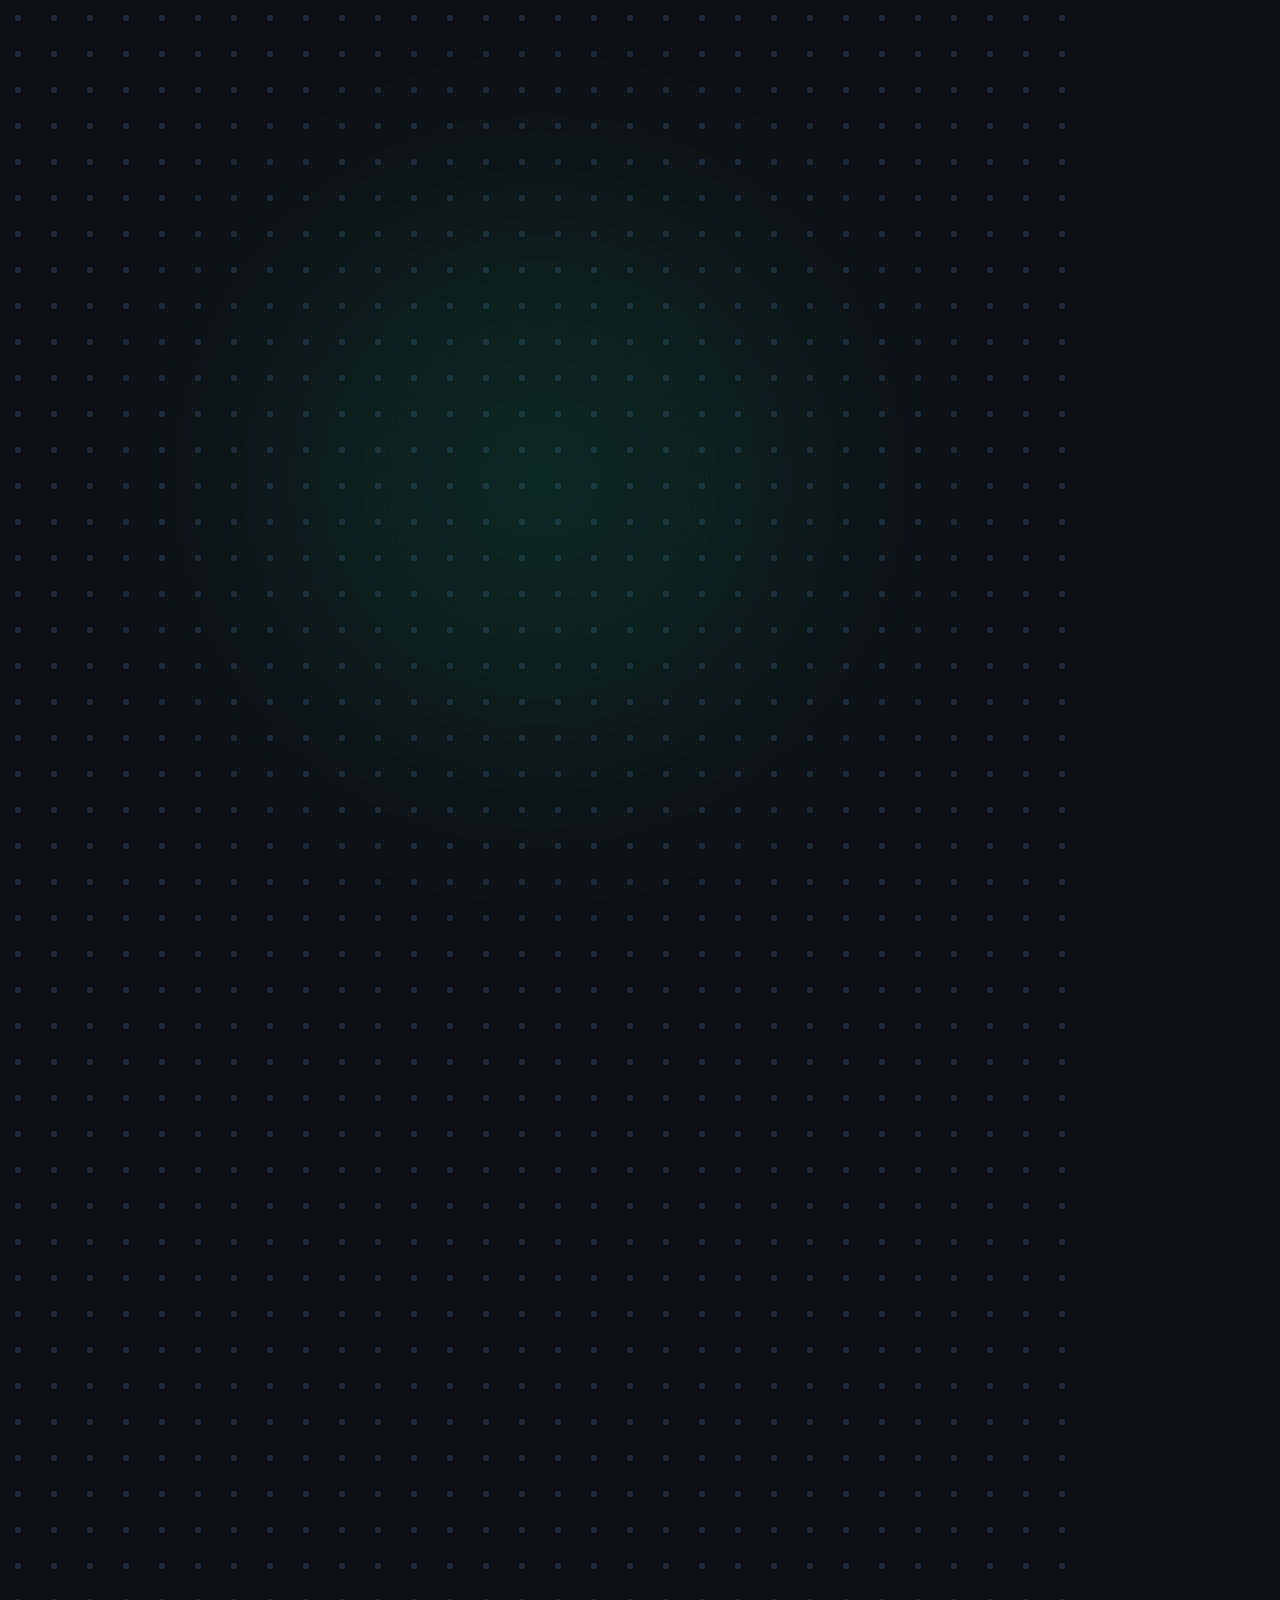
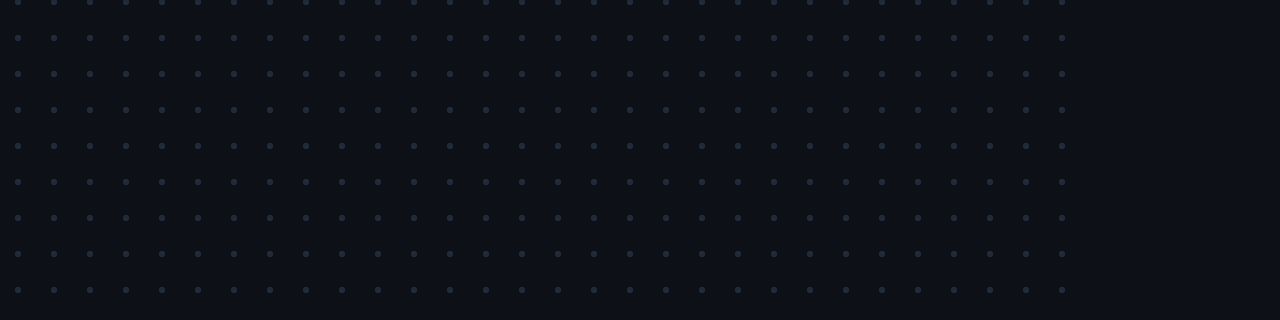
==== commit 0437a181: "feat(engine): intégrer la caméra virtuelle non-linéaire, 6 blueprints, 5 thèmes et chorégraphie d'av" ====
--- a/index.html
+++ b/index.html
@@ -8,19 +8,33 @@
   <link rel="stylesheet" href="style.css">
 </head>
 <body>
-  <div id="video-canvas" class="bg-grid">
+  <div id="video-canvas" class="bg-grid" data-theme="cyber-mint">
 
-    <!-- Zone Sous-titres (Top 96px) -->
-    <header id="subtitles-zone">
+    <!-- Calque d'Arrière-Plan Vivant (Parallaxe 30%) -->
+    <div id="bg-layer" class="layer-bg">
+      <div id="ambient-glow" class="ambient-glow"></div>
+      <div id="watermark-text" class="watermark-text"></div>
+    </div>
+
+    <!-- Caméra Virtuelle Dynamique -->
+    <div id="camera-rig">
+      <!-- Zone centrale & inférieure : Rendu des composants -->
+      <main id="scene-zone">
+        <div id="scene-container"></div>
+      </main>
+    </div>
+
+    <!-- Avatar Global Chorégraphié (hero, inset, hidden) -->
+    <div id="global-avatar-wrapper" class="avatar-hidden">
+      <img id="global-avatar-img" src="" alt="Avatar" />
+    </div>
+
+    <!-- Zone Sous-titres Multi-Zones Dynamique -->
+    <header id="subtitles-zone" class="mode-center-slam">
       <div id="subtitles-container">
         <div id="subtitles-box" class="sub-line"></div>
       </div>
     </header>
-
-    <!-- Zone centrale & inférieure : Rendu des composants -->
-    <main id="scene-zone">
-      <div id="scene-container"></div>
-    </main>
   </div>
 
   <script>
--- a/style.css
+++ b/style.css
@@ -89,6 +89,53 @@
   --accent-red: #F59E0B;
   --accent-green: #00F5A0;
   --yellow: #00F5A0;
+
+  /* Safe Zones 9:16 Mobile & UI Clearance (AGENT404 Standard) */
+  --safe-top: 220px;
+  --safe-bottom: 380px;
+  --safe-left: 50px;
+  --safe-right: 130px;
+  --safe-width: 900px;
+  --safe-height: 1320px;
+
+  /* ==========================================================================
+     THEME PRESET TOKENS (Multi-Identités Studio & Clients)
+     ========================================================================== */
+  /* Preset: Claude (Warm Editorial / Anthracite / Terracotta / Crème) */
+  --theme-claude-bg: #1F1E1D;
+  --theme-claude-surface: #2B2A27;
+  --theme-claude-text: #FAF8F5;
+  --theme-claude-accent: #D97757;
+  --theme-claude-accent-glow: rgba(217, 119, 87, 0.25);
+  --theme-claude-border: #3D3B36;
+  --theme-claude-amber: #E09F3E;
+
+  /* Preset: Cobalt Grid (Dark Tech SaaS / Nuit / Cyan) */
+  --theme-cobalt-bg: #0B0F19;
+  --theme-cobalt-surface: #111827;
+  --theme-cobalt-text: #F9FAFB;
+  --theme-cobalt-accent: #3B82F6;
+  --theme-cobalt-accent-glow: rgba(59, 130, 246, 0.3);
+  --theme-cobalt-border: #1E293B;
+  --theme-cobalt-amber: #F59E0B;
+
+  /* Preset: Editorial Forest (B2B Consulting / Finance / Vert Forêt / Or) */
+  --theme-forest-bg: #081711;
+  --theme-forest-surface: #0E241B;
+  --theme-forest-text: #F7FBF9;
+  --theme-forest-accent: #10B981;
+  --theme-forest-accent-glow: rgba(16, 185, 129, 0.25);
+  --theme-forest-border: #1B382B;
+  --theme-forest-amber: #EAB308;
+
+  /* Preset: Bold Poster (Créateur / Jaune Biennale / Noir Pur) */
+  --theme-poster-bg: #FACC15;
+  --theme-poster-surface: #090D16;
+  --theme-poster-text: #090D16;
+  --theme-poster-accent: #000000;
+  --theme-poster-accent-glow: rgba(0, 0, 0, 0.2);
+  --theme-poster-border: #090D16;
+  --theme-poster-amber: #EA580C;
 }
 
 * {
@@ -150,20 +197,588 @@
 
 
 /* ==========================================================================
-   ZONE SOUS-TITRES (TOP 96px) - BOÎTE CYBER-MINT UNIQUE
+/* ==========================================================================
+   MULTI-THÈMES PRESETS (Zéro Hex Hors :root)
+   ========================================================================== */
+[data-theme="claude"] {
+  --bg-dark: var(--theme-claude-bg);
+  --bg-canvas: var(--theme-claude-bg);
+  --surface-card: var(--theme-claude-surface);
+  --text-primary: var(--theme-claude-text);
+  --mint: var(--theme-claude-accent);
+  --accent-primary: var(--theme-claude-accent);
+  --accent-primary-border: var(--theme-claude-accent);
+  --accent-primary-glow: var(--theme-claude-accent-glow);
+  --border-subtle: var(--theme-claude-border);
+  --slate-border: var(--theme-claude-border);
+  --amber: var(--theme-claude-amber);
+}
+
+[data-theme="cobalt-grid"] {
+  --bg-dark: var(--theme-cobalt-bg);
+  --bg-canvas: var(--theme-cobalt-bg);
+  --surface-card: var(--theme-cobalt-surface);
+  --text-primary: var(--theme-cobalt-text);
+  --mint: var(--theme-cobalt-accent);
+  --accent-primary: var(--theme-cobalt-accent);
+  --accent-primary-border: var(--theme-cobalt-accent);
+  --accent-primary-glow: var(--theme-cobalt-accent-glow);
+  --border-subtle: var(--theme-cobalt-border);
+  --slate-border: var(--theme-cobalt-border);
+  --amber: var(--theme-cobalt-amber);
+}
+
+[data-theme="editorial-forest"] {
+  --bg-dark: var(--theme-forest-bg);
+  --bg-canvas: var(--theme-forest-bg);
+  --surface-card: var(--theme-forest-surface);
+  --text-primary: var(--theme-forest-text);
+  --mint: var(--theme-forest-accent);
+  --accent-primary: var(--theme-forest-accent);
+  --accent-primary-border: var(--theme-forest-accent);
+  --accent-primary-glow: var(--theme-forest-accent-glow);
+  --border-subtle: var(--theme-forest-border);
+  --slate-border: var(--theme-forest-border);
+  --amber: var(--theme-forest-amber);
+}
+
+[data-theme="bold-poster"] {
+  --bg-dark: var(--theme-poster-bg);
+  --bg-canvas: var(--theme-poster-bg);
+  --surface-card: var(--theme-poster-surface);
+  --text-primary: var(--theme-poster-text);
+  --mint: var(--theme-poster-accent);
+  --accent-primary: var(--theme-poster-accent);
+  --accent-primary-border: var(--theme-poster-accent);
+  --accent-primary-glow: var(--theme-poster-accent-glow);
+  --border-subtle: var(--theme-poster-border);
+  --slate-border: var(--theme-poster-border);
+  --amber: var(--theme-poster-amber);
+}
+
+/* ==========================================================================
+   CAMÉRA VIRTUELLE & PROFONDEUR 3 PLANS
+   ========================================================================== */
+#camera-rig {
+  position: absolute;
+  top: 0;
+  left: 0;
+  width: 1080px;
+  height: 1920px;
+  transform-origin: center center;
+  will-change: transform;
+  pointer-events: none;
+  z-index: 10;
+}
+#camera-rig > * {
+  pointer-events: auto;
+}
+
+.layer-bg {
+  position: absolute;
+  top: 0;
+  left: 0;
+  width: 1080px;
+  height: 1920px;
+  pointer-events: none;
+  z-index: 2;
+  overflow: hidden;
+  will-change: transform;
+}
+.ambient-glow {
+  position: absolute;
+  top: 25%;
+  left: 50%;
+  transform: translate(-50%, -50%);
+  width: 800px;
+  height: 800px;
+  border-radius: 50%;
+  background: radial-gradient(circle, var(--accent-primary-glow) 0%, transparent 70%);
+  filter: blur(80px);
+  pointer-events: none;
+  opacity: 0.5;
+}
+.watermark-text {
+  position: absolute;
+  top: 48%;
+  left: -20%;
+  width: 140%;
+  font-family: 'Montserrat', sans-serif;
+  font-size: 150px;
+  font-weight: 900;
+  text-transform: uppercase;
+  color: var(--white);
+  opacity: 0.035;
+  white-space: nowrap;
+  letter-spacing: 14px;
+  pointer-events: none;
+  will-change: transform;
+}
+
+/* ==========================================================================
+   AVATAR GLOBAL CHORÉGRAPHIÉ (hero, inset, hidden)
+   ========================================================================== */
+#global-avatar-wrapper {
+  position: absolute;
+  z-index: 85;
+  transition: all 0.35s cubic-bezier(0.16, 1, 0.3, 1);
+  pointer-events: none;
+}
+#global-avatar-wrapper.avatar-hero {
+  bottom: 0;
+  left: 50%;
+  transform: translateX(-50%);
+  opacity: 1;
+}
+#global-avatar-wrapper.avatar-hero img {
+  height: 480px;
+  display: block;
+  filter: drop-shadow(0 15px 35px rgba(0, 0, 0, 0.8));
+}
+#global-avatar-wrapper.avatar-inset {
+  bottom: 120px;
+  left: 60px;
+  width: 160px;
+  height: 160px;
+  border-radius: 50%;
+  border: 4px solid var(--mint);
+  background: var(--surface-card);
+  overflow: hidden;
+  box-shadow: var(--shadow-brutal-sm), 0 0 25px var(--accent-primary-glow);
+  opacity: 1;
+}
+#global-avatar-wrapper.avatar-inset img {
+  width: 100%;
+  height: 100%;
+  object-fit: cover;
+  object-position: top center;
+  display: block;
+}
+#global-avatar-wrapper.avatar-hidden {
+  opacity: 0;
+  pointer-events: none;
+  transform: scale(0.6);
+}
+
+/* ==========================================================================
+   ZONE SOUS-TITRES MULTI-ZONES (CENTER_SLAM, DYNAMIC_BAND, SINGLE_LINE_TOP)
    ========================================================================== */
 #subtitles-zone {
   position: absolute;
-  top: 96px;
+  top: var(--safe-top);
   left: 0;
   width: 1080px;
-  height: 200px;
+  height: 160px;
   display: flex;
   justify-content: center;
   align-items: center;
   padding: 0 60px;
   box-sizing: border-box;
   z-index: 25;
+  transition: all 0.3s cubic-bezier(0.16, 1, 0.3, 1);
+}
+
+/* Mode 1 : CENTER_SLAM (Plein Centre Y: 50%, 88px, Slam In) */
+#subtitles-zone.mode-center-slam {
+  top: 50% !important;
+  transform: translateY(-50%) !important;
+  height: auto !important;
+  padding: 0 40px !important;
+  z-index: 100 !important;
+}
+#subtitles-zone.mode-center-slam .sub-line {
+  background: transparent !important;
+  border: none !important;
+  box-shadow: none !important;
+  padding: 0 !important;
+  max-width: 1000px !important;
+}
+#subtitles-zone.mode-center-slam .sub-word {
+  font-size: 88px !important;
+  color: var(--text-primary) !important;
+  text-transform: uppercase !important;
+  text-shadow: 0 8px 30px rgba(0, 0, 0, 0.9) !important;
+  letter-spacing: -2px !important;
+  padding: 4px 14px !important;
+}
+#subtitles-zone.mode-center-slam .sub-word.active {
+  color: var(--mint) !important;
+  transform: scale(1.12) !important;
+  text-shadow: 0 0 40px var(--accent-primary-glow), 0 6px 15px rgba(0, 0, 0, 0.9) !important;
+  display: inline-block !important;
+}
+
+/* Mode 2 : DYNAMIC_BAND (Bande centrale-basse Y: 66%, 52px, Karaoké) */
+#subtitles-zone.mode-dynamic-band {
+  top: 66% !important;
+  transform: translateY(-50%) !important;
+  height: auto !important;
+  z-index: 100 !important;
+}
+#subtitles-zone.mode-dynamic-band .sub-line {
+  background: var(--surface-card) !important;
+  border: 3px solid var(--border-subtle) !important;
+  box-shadow: var(--shadow-brutal-sm) !important;
+  border-radius: 18px !important;
+  padding: 14px 28px !important;
+}
+#subtitles-zone.mode-dynamic-band .sub-word {
+  font-size: 50px !important;
+  color: var(--text-primary) !important;
+}
+#subtitles-zone.mode-dynamic-band .sub-word.active {
+  color: var(--mint) !important;
+  text-decoration: underline !important;
+  text-underline-offset: 6px !important;
+}
+
+/* Mode 3 : SINGLE_LINE_TOP (Haut compact Y: 220px, 38px) */
+#subtitles-zone.mode-single-line-top {
+  top: var(--safe-top) !important;
+  transform: none !important;
+  height: 120px !important;
+  z-index: 50 !important;
+}
+#subtitles-zone.mode-single-line-top .sub-line {
+  background: transparent !important;
+  border: none !important;
+  box-shadow: none !important;
+}
+#subtitles-zone.mode-single-line-top .sub-word {
+  font-size: 38px !important;
+  color: var(--text-light-muted) !important;
+}
+#subtitles-zone.mode-single-line-top .sub-word.active {
+  color: var(--mint) !important;
+  font-weight: 800 !important;
+}
+
+/* Mode 4 : HIDDEN / UI_EMBEDDED */
+#subtitles-zone.mode-hidden {
+  opacity: 0 !important;
+  pointer-events: none !important;
+}
+
+/* ==========================================================================
+   LES 6 BLUEPRINTS SIGNATURES DU STUDIO
+   ========================================================================== */
+/* Blueprint 1 : KINETIC TYPE */
+.blueprint-kinetic-type {
+  position: absolute;
+  top: 50%;
+  left: 50%;
+  transform: translate(-50%, -50%);
+  width: 900px;
+  text-align: center;
+  display: flex;
+  flex-direction: column;
+  align-items: center;
+  justify-content: center;
+  gap: 24px;
+}
+.bkt-tag {
+  font-family: 'JetBrains Mono', monospace;
+  font-size: 26px;
+  font-weight: 800;
+  color: var(--mint);
+  background: var(--surface-card);
+  padding: 8px 24px;
+  border-radius: 999px;
+  border: 2px solid var(--mint);
+  box-shadow: var(--shadow-brutal-sm);
+  text-transform: uppercase;
+  letter-spacing: 2px;
+}
+.bkt-main-text {
+  font-family: 'Plus Jakarta Sans', sans-serif;
+  font-size: 84px;
+  font-weight: 800;
+  line-height: 1.1;
+  color: var(--text-primary);
+  text-transform: uppercase;
+  letter-spacing: -2px;
+}
+.bkt-main-text .highlight {
+  color: var(--mint);
+  text-shadow: 0 0 30px var(--accent-primary-glow);
+}
+
+/* Blueprint 2 : CURSOR UI */
+.blueprint-cursor-ui {
+  position: absolute;
+  top: 48%;
+  left: 50%;
+  transform: translate(-50%, -50%);
+  width: 920px;
+  background: var(--surface-card);
+  border: 3px solid var(--border-subtle);
+  border-radius: 24px;
+  box-shadow: var(--shadow-brutal);
+  padding: 40px;
+  display: flex;
+  flex-direction: column;
+  gap: 28px;
+}
+.bcui-header {
+  display: flex;
+  align-items: center;
+  justify-content: space-between;
+  border-bottom: 2px solid var(--border-subtle);
+  padding-bottom: 20px;
+}
+.bcui-title {
+  font-size: 32px;
+  font-weight: 800;
+  color: var(--text-primary);
+}
+.bcui-status {
+  font-size: 20px;
+  font-family: 'JetBrains Mono', monospace;
+  color: var(--mint);
+  background: var(--surface-hover);
+  padding: 6px 16px;
+  border-radius: 8px;
+}
+.bcui-actions {
+  display: flex;
+  gap: 20px;
+}
+.bcui-btn {
+  flex: 1;
+  padding: 24px;
+  border-radius: 16px;
+  font-size: 26px;
+  font-weight: 800;
+  text-align: center;
+  border: 3px solid var(--border-subtle);
+  background: var(--surface-elevated);
+  color: var(--text-primary);
+  transition: all 0.2s cubic-bezier(0.16, 1, 0.3, 1);
+  position: relative;
+}
+.bcui-btn.is-active {
+  border-color: var(--mint);
+  background: var(--surface-hover);
+  color: var(--mint);
+  box-shadow: 0 0 25px var(--accent-primary-glow);
+}
+.bcui-cursor {
+  position: absolute;
+  width: 36px;
+  height: 36px;
+  z-index: 120;
+  pointer-events: none;
+  filter: drop-shadow(0 6px 12px rgba(0, 0, 0, 0.6));
+  transition: transform 0.05s linear;
+}
+.cursor-click-ripple {
+  position: absolute;
+  border-radius: 50%;
+  border: 3px solid var(--mint);
+  transform: scale(0);
+  opacity: 1;
+  pointer-events: none;
+  width: 60px;
+  height: 60px;
+  margin-top: -30px;
+  margin-left: -30px;
+}
+
+/* Blueprint 3 : TERMINAL SCENE */
+.blueprint-terminal-scene {
+  position: absolute;
+  top: 48%;
+  left: 50%;
+  transform: translate(-50%, -50%);
+  width: 940px;
+  background: var(--bg-carbon);
+  border: 3px solid var(--slate-border);
+  border-radius: 20px;
+  box-shadow: var(--shadow-brutal);
+  overflow: hidden;
+  font-family: 'JetBrains Mono', monospace;
+}
+.bts-titlebar {
+  background: var(--surface-elevated);
+  padding: 16px 24px;
+  display: flex;
+  align-items: center;
+  gap: 12px;
+  border-bottom: 2px solid var(--slate-border);
+}
+.bts-dot {
+  width: 14px;
+  height: 14px;
+  border-radius: 50%;
+}
+.bts-dot-close { background: var(--window-dot-close); }
+.bts-dot-min { background: var(--window-dot-min); }
+.bts-dot-max { background: var(--window-dot-max); }
+.bts-title {
+  margin-left: auto;
+  font-size: 18px;
+  color: var(--text-muted);
+}
+.bts-body {
+  padding: 32px;
+  min-height: 440px;
+  font-size: 28px;
+  line-height: 1.6;
+  color: var(--text-primary);
+}
+.bts-prompt {
+  color: var(--mint);
+  margin-right: 12px;
+}
+.bts-cursor-block {
+  display: inline-block;
+  width: 14px;
+  height: 28px;
+  background: var(--mint);
+  vertical-align: middle;
+  margin-left: 4px;
+}
+.bts-output {
+  margin-top: 24px;
+  padding-top: 20px;
+  border-top: 1px dashed var(--slate-border);
+  color: var(--text-light-muted);
+}
+.bts-output-success {
+  color: var(--mint);
+  font-weight: 800;
+}
+
+/* Blueprint 4 : COMPARE SPLIT */
+.blueprint-compare-split {
+  position: absolute;
+  top: 48%;
+  left: 50%;
+  transform: translate(-50%, -50%);
+  width: 940px;
+  display: flex;
+  gap: 28px;
+}
+.bcs-card {
+  flex: 1;
+  background: var(--surface-card);
+  border-radius: 20px;
+  padding: 36px 28px;
+  display: flex;
+  flex-direction: column;
+  gap: 20px;
+  position: relative;
+  box-shadow: var(--shadow-brutal-sm);
+  transition: transform 0.3s cubic-bezier(0.16, 1, 0.3, 1);
+}
+.bcs-card-avant {
+  border: 3px solid var(--amber);
+}
+.bcs-card-apres {
+  border: 3px solid var(--mint);
+  box-shadow: 0 0 30px var(--accent-primary-glow);
+}
+.bcs-badge {
+  display: inline-block;
+  font-size: 20px;
+  font-weight: 800;
+  padding: 6px 16px;
+  border-radius: 999px;
+  text-transform: uppercase;
+  width: fit-content;
+}
+.bcs-badge-avant {
+  background: var(--alert-dark);
+  color: var(--amber);
+  border: 1px solid var(--amber);
+}
+.bcs-badge-apres {
+  background: var(--mint-deep);
+  color: var(--mint);
+  border: 1px solid var(--mint);
+}
+.bcs-card-title {
+  font-size: 34px;
+  font-weight: 800;
+  color: var(--text-primary);
+  line-height: 1.2;
+}
+.bcs-card-desc {
+  font-size: 24px;
+  color: var(--text-muted);
+  line-height: 1.4;
+}
+
+/* Blueprint 5 : SPATIAL PAN (3 Stations) */
+.blueprint-spatial-pan {
+  position: absolute;
+  top: 48%;
+  left: 50%;
+  transform: translate(-50%, -50%);
+  width: 2600px;
+  height: 600px;
+  display: flex;
+  align-items: center;
+  justify-content: space-around;
+  padding: 0 100px;
+}
+.bsp-station {
+  width: 650px;
+  background: var(--surface-card);
+  border: 3px solid var(--border-subtle);
+  border-radius: 24px;
+  box-shadow: var(--shadow-brutal);
+  padding: 40px;
+  display: flex;
+  flex-direction: column;
+  gap: 20px;
+}
+.bsp-station.is-active {
+  border-color: var(--mint);
+  box-shadow: 0 0 35px var(--accent-primary-glow);
+}
+.bsp-connector {
+  font-size: 60px;
+  color: var(--mint);
+  opacity: 0.6;
+}
+
+/* Blueprint 6 : OVERWHELM SURROUND */
+.blueprint-overwhelm {
+  position: absolute;
+  top: 48%;
+  left: 50%;
+  transform: translate(-50%, -50%);
+  width: 920px;
+  height: 800px;
+  display: flex;
+  align-items: center;
+  justify-content: center;
+  position: relative;
+}
+.bow-center {
+  position: absolute;
+  z-index: 10;
+  text-align: center;
+}
+.bow-avatar {
+  height: 380px;
+  display: block;
+}
+.bow-fly-card {
+  position: absolute;
+  background: var(--surface-card);
+  border: 3px solid var(--amber);
+  border-radius: 16px;
+  padding: 18px 24px;
+  font-size: 24px;
+  font-weight: 800;
+  color: var(--text-primary);
+  box-shadow: var(--shadow-brutal-sm);
+  z-index: 20;
+  display: flex;
+  align-items: center;
+  gap: 12px;
 }
 
 #subtitles-container {
@@ -188,7 +803,7 @@
   justify-content: center !important;
   align-items: center !important;
   gap: 10px 14px !important;
-  max-width: 940px !important;
+  max-width: var(--safe-width) !important;
 }
 
 .word, .sub-word {
@@ -212,15 +827,15 @@
 }
 
 /* ==========================================================================
-   ZONE SCÈNE (CENTRE / BAS)
+   ZONE SCÈNE (CENTRE / BAS - SAFE ZONE 9:16)
    ========================================================================== */
 #scene-zone {
   position: absolute;
-  top: 310px;
+  top: 390px;
   bottom: 0;
   left: 0;
   width: 1080px;
-  height: 1610px;
+  height: 1530px;
   display: flex;
   justify-content: center;
   align-items: center;
@@ -1758,11 +2373,12 @@
 .loom-drop-badge {
   background: var(--accent-warning);
   color: var(--bg-dark);
-  font-size: 18px;
+  font-size: 20px;
   font-weight: 900;
   padding: 6px 16px;
   border-radius: 8px;
   letter-spacing: 0.5px;
+  white-space: nowrap;
 }
 .loom-drop-screen {
   position: relative;
@@ -2042,13 +2658,14 @@
 }
 .overload-tag-item {
   font-family: 'JetBrains Mono', monospace;
-  font-size: 24px;
+  font-size: 20px;
   font-weight: 800;
   color: var(--text-secondary);
   background: var(--surface-card);
   border: 2px solid var(--border-subtle);
-  padding: 8px 18px;
+  padding: 8px 14px;
   border-radius: 10px;
+  white-space: nowrap;
 }
 
 /* 3. LES 3 FAILLES LOOM (loom_3_flaws_timeline) - 920px x 820px */
@@ -2408,10 +3025,11 @@
 }
 .widget-status-dot {
   font-family: 'JetBrains Mono', monospace;
-  font-size: 18px;
+  font-size: 20px;
   font-weight: 800;
   color: var(--accent-primary);
   margin-top: 8px;
+  white-space: nowrap;
 }
 .widget-row-feature {
   display: flex;
@@ -2891,13 +3509,14 @@
   justify-content: center;
   transition: all 0.3s var(--ease-out);
 }
-.audio-silence-block.s1 { width: 180px; }
-.audio-silence-block.s2 { width: 220px; }
+.audio-silence-block.s1 { width: 230px; }
+.audio-silence-block.s2 { width: 230px; }
 .silence-label {
   font-family: 'JetBrains Mono', monospace;
-  font-size: 22px;
+  font-size: 20px;
   font-weight: 800;
   color: var(--accent-warning);
+  white-space: nowrap;
 }
 .audio-wave-bars-active {
   flex: 1;
@@ -3311,13 +3930,14 @@
 }
 .chan-badge {
   font-family: 'JetBrains Mono', monospace;
-  font-size: 18px;
+  font-size: 20px;
   font-weight: 800;
   color: var(--bg-dark);
   background: var(--accent-primary);
   padding: 4px 12px;
   border-radius: 6px;
   margin-left: auto;
+  white-space: nowrap;
 }
 .chan-pitch {
   font-size: 24px;
@@ -3407,4 +4027,118 @@
   transition: transform 0.15s var(--ease-out);
 }
 
-
+/* ==========================================================================
+   DIAGNOSTIC VISUEL : OVERLAYS DE SAFE-ZONES & INSTAGRAM CROP GRILLE
+   Activable via ?safe_zones=1
+   ========================================================================== */
+#safe-zones-overlay {
+  position: absolute;
+  top: 0;
+  left: 0;
+  width: 1080px;
+  height: 1920px;
+  pointer-events: none;
+  z-index: 9999;
+}
+
+.sz-zone-top {
+  position: absolute;
+  top: 0;
+  left: 0;
+  width: 1080px;
+  height: var(--safe-top);
+  background: var(--accent-warning-dim);
+  border-bottom: 2px dashed var(--accent-warning);
+  display: flex;
+  align-items: flex-end;
+  justify-content: center;
+  padding-bottom: 8px;
+  font-family: 'Montserrat', sans-serif;
+  font-size: 20px;
+  font-weight: 800;
+  color: var(--accent-warning);
+  letter-spacing: 1px;
+}
+
+.sz-zone-bottom {
+  position: absolute;
+  bottom: 0;
+  left: 0;
+  width: 1080px;
+  height: var(--safe-bottom);
+  background: var(--accent-warning-dim);
+  border-top: 2px dashed var(--accent-warning);
+  display: flex;
+  align-items: flex-start;
+  justify-content: center;
+  padding-top: 8px;
+  font-family: 'Montserrat', sans-serif;
+  font-size: 20px;
+  font-weight: 800;
+  color: var(--accent-warning);
+  letter-spacing: 1px;
+}
+
+.sz-zone-right {
+  position: absolute;
+  top: var(--safe-top);
+  right: 0;
+  width: var(--safe-right);
+  height: calc(1920px - var(--safe-top) - var(--safe-bottom));
+  background: var(--accent-warning-dim);
+  border-left: 2px dashed var(--accent-warning);
+  display: flex;
+  align-items: center;
+  justify-content: center;
+  writing-mode: vertical-rl;
+  font-family: 'Montserrat', sans-serif;
+  font-size: 18px;
+  font-weight: 800;
+  color: var(--accent-warning);
+  letter-spacing: 1px;
+}
+
+.sz-crop-insta-1-1 {
+  position: absolute;
+  top: 420px;
+  left: 0;
+  width: 1080px;
+  height: 1080px;
+  border: 3px dashed var(--accent-primary);
+  box-sizing: border-box;
+}
+
+.sz-crop-insta-1-1::after {
+  content: 'INSTAGRAM CROP GRILLE 1:1 (420px - 1500px)';
+  position: absolute;
+  top: 10px;
+  left: 60px;
+  font-family: 'Montserrat', sans-serif;
+  font-size: 18px;
+  font-weight: 800;
+  color: var(--accent-primary);
+}
+
+.sz-crop-insta-4-5 {
+  position: absolute;
+  top: 285px;
+  left: 0;
+  width: 1080px;
+  height: 1350px;
+  border: 2px dotted var(--syntax-blue);
+  box-sizing: border-box;
+}
+
+.sz-crop-insta-4-5::after {
+  content: 'INSTAGRAM FEED 4:5 (285px - 1635px)';
+  position: absolute;
+  bottom: 10px;
+  left: 60px;
+  font-family: 'Montserrat', sans-serif;
+  font-size: 18px;
+  font-weight: 800;
+  color: var(--syntax-blue);
+}
+
+
+
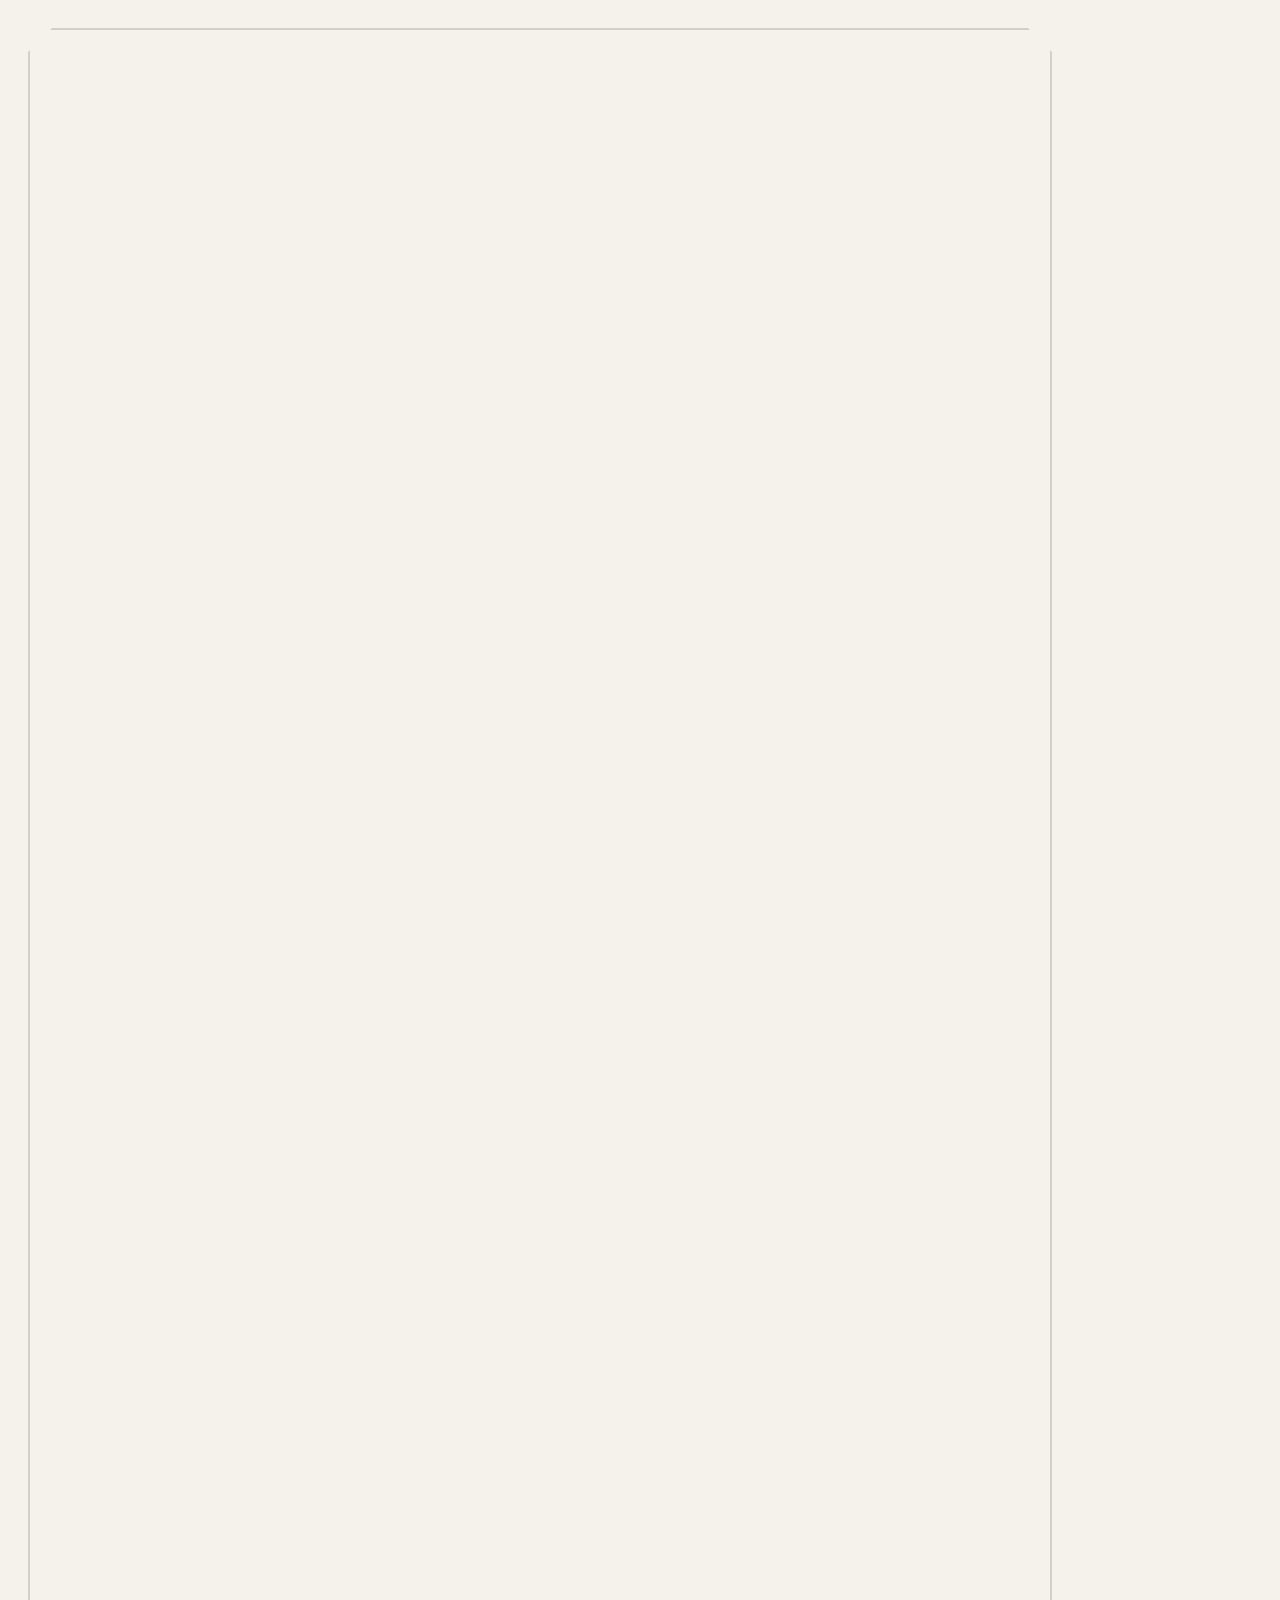
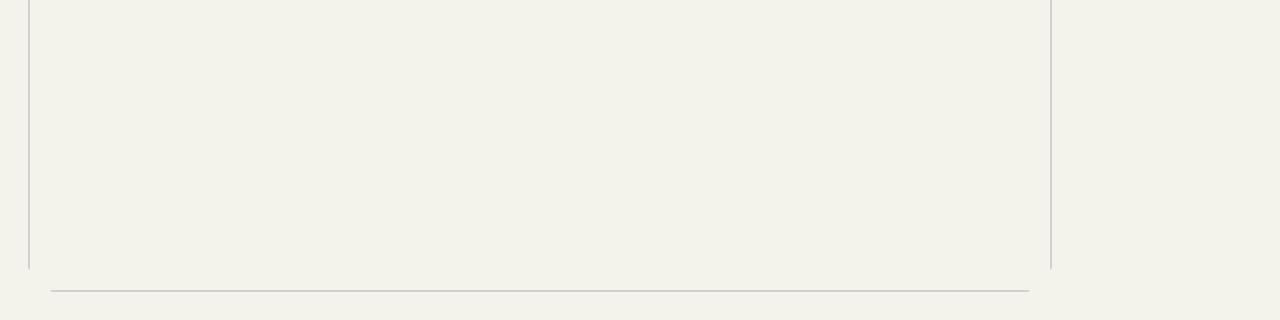
==== commit ebfd1724: "feat: industrialize multi-tenant video-as-code engine with 8 universal blueprints - Register 22 Neo-" ====
--- a/index.html
+++ b/index.html
@@ -38,9 +38,16 @@
   </div>
 
   <script>
-    // Chargement dynamique de la timeline si spécifiée en paramètre d'URL (?timeline=...)
+    // Chargement dynamique multi-tenant (?project=..., ?timeline=..., ?brand=...)
     const urlParams = new URLSearchParams(window.location.search);
-    const timelineParam = urlParams.get('timeline');
+    const projectParam = urlParams.get('project');
+    const timelineParam = urlParams.get('timeline') || (projectParam ? (projectParam.endsWith('/') ? projectParam + 'timeline.js' : projectParam + '/timeline.js') : null);
+    const brandParam = urlParams.get('brand') || (projectParam ? (projectParam.endsWith('/') ? projectParam + 'brand.json' : projectParam + '/brand.json') : null);
+
+    if (brandParam) {
+      window.BRAND_URL = brandParam;
+    }
+
     if (timelineParam) {
       document.write('<script src="' + encodeURI(timelineParam) + '"><\/script>');
     } else if (typeof window.WORDS === 'undefined') {
--- a/style.css
+++ b/style.css
@@ -1,94 +1,138 @@
 /* ==========================================================================
-   CHARTE OFFICIELLE AGENT404 // CYBER-MINT
-   Esthétique Néo-Brutaliste Haute Précision : Carbone & Émeraude
-   100% Thématisable par Variables CSS Sémantiques
+   CHARTE OFFICIELLE AGENT404 // NÉO-BRUTALISME PAPIER QUADRILLÉ
+   Esthétique Haute Précision : Papier Crème #F5F2EB & Encre Noire #111111
+   Inspiré par lymphe_presentation.mp4 et @ledevultime
+   100% Thématisable par Variables CSS Sémantiques (Zéro Hex Hors :root)
    ========================================================================== */
 
 :root {
-  /* Surfaces & Backgrounds */
-  --bg-dark: #0D1117;
-  --bg-canvas: #0D1117;
-  --bg-carbon: #090D16;
-  --surface-card: #161B22;
-  --surface-elevated: #21262D;
-  --surface-hover: #1F2937;
-  --surface-black: #000000;
-  --slate-card: #161B22;
-  --bg-dark-alpha-e6: #0D1117E6;
-
-  /* Primary Accent : Cyber-Mint */
-  --mint: #00F5A0;
-  --accent-primary: #00F5A0;
-  --accent-primary-border: #00F5A0;
-  --accent-primary-subtle: #00F5A015;
-  --accent-primary-alpha-12: #00F5A012;
-  --accent-primary-alpha-10: #00F5A010;
-  --accent-primary-dim: rgba(0, 245, 160, 0.08);
-  --accent-primary-glow: rgba(0, 245, 160, 0.25);
-  --mint-dark: #047857;
-  --mint-deep: #041E16;
-  --mint-light: #A3FFD9;
-  --mint-emerald: #10B981;
-  --mint-emerald-dark: #064E3B;
-  --mint-border-dark: #062E22;
-  --mint-terminal-header: #094F3B;
+  /* ==========================================================================
+     PALETTE MAÎTRE SIGNATURE "WARM BEIGE MATTE" (ZÉRO GRILLE, ZÉRO POINT)
+     ========================================================================== */
+  /* Fond Beige Chaud Uni (ZÉRO GRILLE, ZÉRO POINT) */
+  --bg-beige: #F5F2EB;
+  --bg-obsidian: #F5F2EB;
+  --bg-dark: #F5F2EB;
+  --bg-canvas: #F5F2EB;
+  --bg-carbon: #111111;
+  --grid-line: transparent;
+
+  /* Cartes & Surfaces (Contraste Franc sur Beige) */
+  --surface-card: #FFFFFF;        /* Blanc Pur qui claque sur le Beige */
+  --surface-elevated: #FFFFFF;
+  --surface-hover: #EFECE4;
+  --card-text: #111111;           /* Encre Noire profonde */
+  --card-text-muted: #4A453E;
+  --surface-black: #111111;
+  --slate-card: #FFFFFF;
+  --bg-dark-alpha-e6: rgba(245, 242, 235, 0.9);
+
+  /* Accents Néo-Brutalistes Signature */
+  --flame: #FF4F18;               /* Orange Flamme Vif */
+  --accent-primary: #FF4F18;
+  --ink: #111111;                 /* Noir Pur pour bordures et ombres dures */
+  --mint: #FF4F18;                /* Alias rétrocompatibilité */
+  --accent-primary-border: #111111;
+  --accent-primary-subtle: rgba(255, 79, 24, 0.12);
+  --accent-primary-alpha-12: rgba(255, 79, 24, 0.12);
+  --accent-primary-alpha-10: rgba(255, 79, 24, 0.10);
+  --accent-primary-dim: rgba(255, 79, 24, 0.08);
+  --accent-primary-glow: transparent;
+  --mint-dark: #D43E10;
+  --mint-deep: #1A0803;
+  --mint-light: #FF8259;
+  --mint-emerald: #FF4F18;
+  --mint-emerald-dark: #D43E10;
+  --mint-border-dark: #111111;
+  --mint-terminal-header: #FFFFFF;
 
   /* Warning & Problem Accents : Amber */
-  --amber: #F59E0B;
+  --amber: #F59E0B;               /* Or Ambre Chaud */
   --accent-warning: #F59E0B;
   --accent-warning-bright: #FBBF24;
-  --accent-warning-dim: #1F190D;
-  --accent-warning-dark: #78350F;
-  --accent-warning-glow: rgba(245, 158, 11, 0.25);
-  --alert-red: #F59E0B;
-  --alert-dark: #1F190D;
-  --problem-bg-dark: #26101B;
-  --problem-border-dark: #3E1627;
-
-  /* Typography & Neutrals */
+  --accent-warning-dim: #FEF3C7;
+  --accent-warning-dark: #B45309;
+  --accent-warning-glow: transparent;
+  --alert-red: #FF4F18;
+  --alert-dark: #FFFFFF;
+  --problem-bg-dark: #FEF3C7;
+  --problem-border-dark: #111111;
+
+  /* Pastels Francs */
+  --tile-yellow: #FEF08A;
+  --tile-blue: #BFDBFE;
+  --tile-green: #A7F3D0;
+  --tile-cream: #FEF08A;
+  --tile-peach: #FFEDD5;
+  --tile-mint: #A7F3D0;
+  --tile-sky: #BFDBFE;
+  --pastel-yellow: #FEF08A;
+  --pastel-blue: #BFDBFE;
+  --pastel-green: #A7F3D0;
+  --pastel-pink: #FFEDD5;
+
+  /* Couleurs Franches */
+  --sage: #10B981;                /* Vert Sauge Franc */
+  --cobalt: #2563EB;              /* Bleu Roi Franc */
+  --yellow: #FACC15;
+
+  /* Textes sur Fond Beige */
   --white: #FFFFFF;
-  --text-primary: #FFFFFF;
-  --text-secondary: #E6EDF3;
-  --text-light-muted: #C9D1D9;
-  --text-muted: #8B949E;
-  --text-subtle: #6E7681;
-  --text-dim: #484F58;
-  --text-dark: #090D16;
-
-  /* Borders & Outlines */
-  --slate-border: #30363D;
-  --border-subtle: #30363D;
-  --border-mid: #374151;
-  --border-muted: #21262D;
-  --border-dark: #1F2937;
-  --border-strong: #090D16;
-  --border-color: #090D16;
-
-  /* Shadows */
-  --shadow-color: #000000;
-  --shadow-brutal: 0 10px 0 #000000;
-  --shadow-brutal-sm: 0 4px 0 #000000;
-  --shadow-brutal-mint: 0 8px 0 #00F5A0;
-  --shadow-brutal-amber: 0 8px 0 #F59E0B;
-
-  /* Terminal & Window Dots (Zero Rouge Banni) */
-  --window-dot-close: #484F58;
+  --black: #111111;
+  --black-pure: #111111;
+  --text-primary: #111111;
+  --text-secondary: #222222;
+  --text-light-muted: #4A453E;
+  --text-muted: #5A544B;
+  --text-subtle: #736C61;
+  --text-dim: #8A8275;
+  --text-dark: #111111;
+
+  /* Bordures & Ombres Dures 3D (ZÉRO FLOU) */
+  --border-brutal: 4px solid #111111;
+  --shadow-brutal: 8px 8px 0px #111111;
+  --shadow-flame: 8px 8px 0px #FF4F18;
+  --border-frame-subtle: rgba(17, 17, 17, 0.15);
+
+  --border-ink: #111111;
+  --border-subtle: #111111;
+  --border-mid: #111111;
+  --border-muted: #111111;
+  --border-dark: #111111;
+  --border-strong: #111111;
+  --border-color: #111111;
+  --slate-border: #111111;
+
+  --shadow-color: #111111;
+  --shadow-flame-sm: 5px 5px 0px #FF4F18;
+  --shadow-ink: 8px 8px 0px #111111;
+  --shadow-ivory: 6px 6px 0px #FFFFFF;
+  --shadow-black-pure: 10px 10px 0px #111111;
+  --shadow-black-sm: 4px 4px 0px #111111;
+  --shadow-brutal-sm: 5px 5px 0px #111111;
+  --shadow-brutal-mint: 8px 8px 0px #111111;
+  --shadow-brutal-amber: 8px 8px 0px #F59E0B;
+
+  /* Terminal & Window Dots */
+  --window-dot-close: #EF4444;
   --window-dot-min: #F59E0B;
-  --window-dot-max: #00F5A0;
-  --terminal-green: #27C93F;
+  --window-dot-max: #10B981;
+  --terminal-green: #10B981;
 
   /* Syntax Highlighting */
-  --syntax-blue: #58A6FF;
-  --syntax-blue-light: #79C0FF;
-  --syntax-green: #7EE787;
-  --syntax-purple: #D2A8FF;
-  --syntax-red: #F59E0B;
-  --syntax-pink: #F59E0B;
+  --syntax-blue: #3B82F6;
+  --syntax-blue-light: #60A5FA;
+  --syntax-green: #10B981;
+  --syntax-purple: #A855F7;
+  --syntax-red: #FF4F18;
+  --syntax-pink: #EC4899;
 
   /* Rétrocompatibilité */
-  --accent-red: #F59E0B;
-  --accent-green: #00F5A0;
-  --yellow: #00F5A0;
+  --accent-red: #FF4F18;
+  --accent-green: #10B981;
+  --warm-cream: #FEF08A;
+  --soft-blue: #BFDBFE;
+  --sage-green: #A7F3D0;
 
   /* Safe Zones 9:16 Mobile & UI Clearance (AGENT404 Standard) */
   --safe-top: 220px;
@@ -101,41 +145,67 @@
   /* ==========================================================================
      THEME PRESET TOKENS (Multi-Identités Studio & Clients)
      ========================================================================== */
+  /* Preset: Default / Paper Red / Warm Beige Matte (@ledevultime / Lymphe) */
+  --theme-paper-bg: #F5F2EB;
+  --theme-paper-surface: #FFFFFF;
+  --theme-paper-elevated: #FFFFFF;
+  --theme-paper-hover: #EFECE4;
+  --theme-paper-text: #111111;
+  --theme-paper-text-secondary: #222222;
+  --theme-paper-text-muted: #4B5563;
+  --theme-paper-accent: #FF4F18;
+  --theme-paper-border: #111111;
+  --theme-paper-amber: #F59E0B;
+
   /* Preset: Claude (Warm Editorial / Anthracite / Terracotta / Crème) */
-  --theme-claude-bg: #1F1E1D;
-  --theme-claude-surface: #2B2A27;
-  --theme-claude-text: #FAF8F5;
-  --theme-claude-accent: #D97757;
-  --theme-claude-accent-glow: rgba(217, 119, 87, 0.25);
-  --theme-claude-border: #3D3B36;
-  --theme-claude-amber: #E09F3E;
-
-  /* Preset: Cobalt Grid (Dark Tech SaaS / Nuit / Cyan) */
-  --theme-cobalt-bg: #0B0F19;
-  --theme-cobalt-surface: #111827;
-  --theme-cobalt-text: #F9FAFB;
-  --theme-cobalt-accent: #3B82F6;
-  --theme-cobalt-accent-glow: rgba(59, 130, 246, 0.3);
-  --theme-cobalt-border: #1E293B;
+  --theme-claude-bg: #F5F2EB;
+  --theme-claude-surface: #FFFFFF;
+  --theme-claude-hover: #EFECE4;
+  --theme-claude-text: #111111;
+  --theme-claude-accent: #FF4F18;
+  --theme-claude-accent-glow: transparent;
+  --theme-claude-border: #111111;
+  --theme-claude-amber: #F59E0B;
+
+  /* Preset: Cobalt Grid (Bleu Roi Néo-Brutaliste #2B3499) */
+  --theme-cobalt-bg: #F5F2EB;
+  --theme-cobalt-surface: #FFFFFF;
+  --theme-cobalt-hover: #E5E7EB;
+  --theme-cobalt-text: #111111;
+  --theme-cobalt-accent: #2B3499;
+  --theme-cobalt-accent-glow: transparent;
+  --theme-cobalt-border: #111111;
   --theme-cobalt-amber: #F59E0B;
 
-  /* Preset: Editorial Forest (B2B Consulting / Finance / Vert Forêt / Or) */
-  --theme-forest-bg: #081711;
-  --theme-forest-surface: #0E241B;
-  --theme-forest-text: #F7FBF9;
-  --theme-forest-accent: #10B981;
-  --theme-forest-accent-glow: rgba(16, 185, 129, 0.25);
-  --theme-forest-border: #1B382B;
-  --theme-forest-amber: #EAB308;
-
-  /* Preset: Bold Poster (Créateur / Jaune Biennale / Noir Pur) */
-  --theme-poster-bg: #FACC15;
-  --theme-poster-surface: #090D16;
-  --theme-poster-text: #090D16;
-  --theme-poster-accent: #000000;
-  --theme-poster-accent-glow: rgba(0, 0, 0, 0.2);
-  --theme-poster-border: #090D16;
-  --theme-poster-amber: #EA580C;
+  /* Preset: Editorial Forest (Émeraude Néo-Brutaliste #059669) */
+  --theme-forest-bg: #F5F2EB;
+  --theme-forest-surface: #FFFFFF;
+  --theme-forest-hover: #E2E8E4;
+  --theme-forest-text: #111111;
+  --theme-forest-accent: #059669;
+  --theme-forest-accent-glow: transparent;
+  --theme-forest-border: #111111;
+  --theme-forest-amber: #D97706;
+
+  /* Preset: Bold Poster (Jaune Hormozi #F5D547 / Noir Pur #111111) */
+  --theme-poster-bg: #F5F2EB;
+  --theme-poster-surface: #FFFFFF;
+  --theme-poster-hover: #FEF08A;
+  --theme-poster-text: #111111;
+  --theme-poster-accent: #FF4F18;
+  --theme-poster-glow: transparent;
+  --theme-poster-border: #111111;
+  --theme-poster-amber: #F97316;
+
+  /* Preset: Cyber Mint (Aligné sur Warm Beige Matte) */
+  --theme-cyber-bg: #F5F2EB;
+  --theme-cyber-surface: #FFFFFF;
+  --theme-cyber-hover: #EFECE4;
+  --theme-cyber-text: #111111;
+  --theme-cyber-accent: #FF4F18;
+  --theme-cyber-accent-glow: transparent;
+  --theme-cyber-border: #111111;
+  --theme-cyber-amber: #F59E0B;
 }
 
 * {
@@ -149,111 +219,165 @@
   width: 1080px;
   height: 1920px;
   overflow: hidden;
-  background-color: var(--bg-dark);
+  background-color: var(--bg-beige) !important;
+  background-image: none !important;
   font-family: 'Montserrat', sans-serif;
   user-select: none;
 }
 
 /* ==========================================================================
-   CANVAS PRINCIPAL & DÉCOR FIXE CYBER-MINT
+   CANVAS PRINCIPAL "WARM BEIGE MATTE" & STUDIO FRAME (ZÉRO GRILLE)
    ========================================================================== */
 #video-canvas,
+body,
 #bg-layer,
 #bg-layer.bg-grid,
 #bg-layer.bg-alert,
 #bg-layer.bg-mint,
 #bg-layer.bg-red,
+#bg-layer.bg-diamonds,
+#bg-layer.bg-circles,
+#video-canvas.bg-diamonds,
+#video-canvas.bg-circles,
 .bg-grid,
 .bg-alert,
 .bg-mint,
-.bg-red {
+.bg-red,
+.bg-diamonds,
+.bg-circles {
   position: relative;
   width: 1080px;
   height: 1920px;
   overflow: hidden;
-  background-color: var(--bg-dark) !important;
-  background-image: radial-gradient(var(--surface-hover) 3px, transparent 3px) !important;
-  background-size: 36px 36px !important;
-  background-position: 0 0 !important;
-}
-
-#bg-layer.bg-diamonds,
-#video-canvas.bg-diamonds,
-.bg-diamonds {
-  background-color: var(--bg-dark) !important;
-  background-image: url("data:image/svg+xml,%3Csvg xmlns='http://www.w3.org/2000/svg' width='40' height='40' viewBox='0 0 40 40'%3E%3Cpolygon points='20,14 26,20 20,26 14,20' fill='%23243042'/%3E%3C/svg%3E") !important;
-  background-size: 40px 40px !important;
-  background-position: 0 0 !important;
-}
-
-#bg-layer.bg-circles,
-#video-canvas.bg-circles,
-.bg-circles {
-  background-color: var(--bg-dark) !important;
-  background-image: url("data:image/svg+xml,%3Csvg xmlns='http://www.w3.org/2000/svg' width='40' height='40' viewBox='0 0 40 40'%3E%3Ccircle cx='20' cy='20' r='6' fill='none' stroke='%23243042' stroke-width='2'/%3E%3C/svg%3E") !important;
-  background-size: 40px 40px !important;
-  background-position: 0 0 !important;
-}
-
+  background-color: var(--bg-beige) !important;
+  background-image: none !important;
+}
+
+/* Cadre Éditorial Permanent "Studio Frame" (Chanfreiné Néo-Brutaliste) */
+#video-canvas::before {
+  content: "";
+  position: absolute;
+  inset: 28px;
+  border: 2.5px solid var(--border-frame-subtle) !important;
+  pointer-events: none;
+  z-index: 5;
+  clip-path: polygon(
+    24px 0, calc(100% - 24px) 0, 100% 24px, 100% calc(100% - 24px),
+    calc(100% - 24px) 100%, 24px 100%, 0 calc(100% - 24px), 0 24px
+  );
+}
+
+/* Mode Impact Plein Écran Flame Shock */
+#video-canvas.bg-flame-shock,
+#bg-layer.bg-flame-shock,
+#video-canvas.bg-flame-shock #bg-layer {
+  background-color: var(--flame) !important;
+  background-image: none !important;
+}
+#video-canvas.bg-flame-shock #subtitles-zone span,
+#video-canvas.bg-flame-shock #subtitles-zone .word,
+#video-canvas.bg-flame-shock #subtitles-zone .sub-word {
+  color: var(--white) !important;
+}
+#video-canvas.bg-flame-shock #subtitles-zone .keyword-accent,
+#video-canvas.bg-flame-shock #subtitles-zone .highlight {
+  color: var(--ink) !important;
+}
 
 /* ==========================================================================
+   CLASSES UTILITAIRES DE FONDS PASTEL NÉO-BRUTALISTES
+   ========================================================================== */
+.pastel-yellow { background: var(--tile-yellow) !important; }
+.pastel-blue { background: var(--tile-blue) !important; }
+.pastel-green { background: var(--tile-green) !important; }
+.pastel-pink { background: var(--pastel-pink) !important; }
+
 /* ==========================================================================
    MULTI-THÈMES PRESETS (Zéro Hex Hors :root)
    ========================================================================== */
-[data-theme="claude"] {
+html[data-theme="claude"], body[data-theme="claude"], #video-canvas[data-theme="claude"], [data-theme="claude"] {
   --bg-dark: var(--theme-claude-bg);
   --bg-canvas: var(--theme-claude-bg);
   --surface-card: var(--theme-claude-surface);
+  --surface-hover: var(--theme-claude-hover);
   --text-primary: var(--theme-claude-text);
   --mint: var(--theme-claude-accent);
   --accent-primary: var(--theme-claude-accent);
-  --accent-primary-border: var(--theme-claude-accent);
+  --accent-primary-border: var(--theme-claude-border);
   --accent-primary-glow: var(--theme-claude-accent-glow);
   --border-subtle: var(--theme-claude-border);
   --slate-border: var(--theme-claude-border);
   --amber: var(--theme-claude-amber);
 }
 
-[data-theme="cobalt-grid"] {
+html[data-theme="cobalt-grid"], body[data-theme="cobalt-grid"], #video-canvas[data-theme="cobalt-grid"], [data-theme="cobalt-grid"] {
   --bg-dark: var(--theme-cobalt-bg);
   --bg-canvas: var(--theme-cobalt-bg);
   --surface-card: var(--theme-cobalt-surface);
+  --surface-hover: var(--theme-cobalt-hover);
   --text-primary: var(--theme-cobalt-text);
   --mint: var(--theme-cobalt-accent);
   --accent-primary: var(--theme-cobalt-accent);
-  --accent-primary-border: var(--theme-cobalt-accent);
+  --accent-primary-border: var(--theme-cobalt-border);
   --accent-primary-glow: var(--theme-cobalt-accent-glow);
   --border-subtle: var(--theme-cobalt-border);
   --slate-border: var(--theme-cobalt-border);
   --amber: var(--theme-cobalt-amber);
 }
 
-[data-theme="editorial-forest"] {
+html[data-theme="editorial-forest"], body[data-theme="editorial-forest"], #video-canvas[data-theme="editorial-forest"], [data-theme="editorial-forest"] {
   --bg-dark: var(--theme-forest-bg);
   --bg-canvas: var(--theme-forest-bg);
   --surface-card: var(--theme-forest-surface);
+  --surface-hover: var(--theme-forest-hover);
   --text-primary: var(--theme-forest-text);
   --mint: var(--theme-forest-accent);
   --accent-primary: var(--theme-forest-accent);
-  --accent-primary-border: var(--theme-forest-accent);
+  --accent-primary-border: var(--theme-forest-border);
   --accent-primary-glow: var(--theme-forest-accent-glow);
   --border-subtle: var(--theme-forest-border);
   --slate-border: var(--theme-forest-border);
   --amber: var(--theme-forest-amber);
 }
 
-[data-theme="bold-poster"] {
+html[data-theme="bold-poster"], body[data-theme="bold-poster"], #video-canvas[data-theme="bold-poster"], [data-theme="bold-poster"] {
   --bg-dark: var(--theme-poster-bg);
   --bg-canvas: var(--theme-poster-bg);
   --surface-card: var(--theme-poster-surface);
+  --surface-hover: var(--theme-poster-hover);
   --text-primary: var(--theme-poster-text);
   --mint: var(--theme-poster-accent);
   --accent-primary: var(--theme-poster-accent);
-  --accent-primary-border: var(--theme-poster-accent);
-  --accent-primary-glow: var(--theme-poster-accent-glow);
+  --accent-primary-border: var(--theme-poster-border);
+  --accent-primary-glow: var(--theme-poster-glow);
   --border-subtle: var(--theme-poster-border);
   --slate-border: var(--theme-poster-border);
   --amber: var(--theme-poster-amber);
+}
+
+html[data-theme="paper-red"], body[data-theme="paper-red"], #video-canvas[data-theme="paper-red"],
+html[data-theme="default"], body[data-theme="default"], #video-canvas[data-theme="default"],
+html[data-theme="cyber-mint"], body[data-theme="cyber-mint"], #video-canvas[data-theme="cyber-mint"],
+html[data-theme="obsidian-flame"], body[data-theme="obsidian-flame"], #video-canvas[data-theme="obsidian-flame"],
+[data-theme="paper-red"], [data-theme="default"], [data-theme="cyber-mint"], [data-theme="obsidian-flame"] {
+  --bg-dark: var(--bg-beige);
+  --bg-canvas: var(--bg-beige);
+  --surface-card: var(--theme-paper-surface);
+  --surface-elevated: var(--theme-paper-elevated);
+  --surface-hover: var(--theme-paper-hover);
+  --text-primary: var(--ink);
+  --text-secondary: var(--theme-paper-text-secondary);
+  --text-muted: var(--theme-paper-text-muted);
+  --mint: var(--flame);
+  --accent-primary: var(--flame);
+  --accent-primary-border: var(--ink);
+  --border-subtle: var(--ink);
+  --slate-border: var(--ink);
+  --border-color: var(--ink);
+  --shadow-brutal: 8px 8px 0px var(--ink);
+  --shadow-brutal-sm: 5px 5px 0px var(--ink);
+  --shadow-brutal-mint: 8px 8px 0px var(--ink);
+  --amber: var(--theme-paper-amber);
 }
 
 /* ==========================================================================
@@ -286,37 +410,15 @@
   will-change: transform;
 }
 .ambient-glow {
-  position: absolute;
-  top: 25%;
-  left: 50%;
-  transform: translate(-50%, -50%);
-  width: 800px;
-  height: 800px;
-  border-radius: 50%;
-  background: radial-gradient(circle, var(--accent-primary-glow) 0%, transparent 70%);
-  filter: blur(80px);
-  pointer-events: none;
-  opacity: 0.5;
+  display: none !important;
 }
 .watermark-text {
-  position: absolute;
-  top: 48%;
-  left: -20%;
-  width: 140%;
-  font-family: 'Montserrat', sans-serif;
-  font-size: 150px;
-  font-weight: 900;
-  text-transform: uppercase;
-  color: var(--white);
-  opacity: 0.035;
-  white-space: nowrap;
-  letter-spacing: 14px;
-  pointer-events: none;
-  will-change: transform;
+  display: none !important;
 }
 
 /* ==========================================================================
-   AVATAR GLOBAL CHORÉGRAPHIÉ (hero, inset, hidden)
+   AVATAR GLOBAL CHORÉGRAPHIÉ (SOLO 950PX, DUO_LYMPHE 640PX, INSET, HIDDEN)
+   LOI SPATIALE STRICTE : ZÉRO COLLISION AVATAR / ILLUSTRATION
    ========================================================================== */
 #global-avatar-wrapper {
   position: absolute;
@@ -324,27 +426,68 @@
   transition: all 0.35s cubic-bezier(0.16, 1, 0.3, 1);
   pointer-events: none;
 }
+
+/* Mode A (avatar_mode: "solo" / "hero") — bas centré, aucun élément graphique derrière */
+#global-avatar-wrapper.avatar-solo,
 #global-avatar-wrapper.avatar-hero {
-  bottom: 0;
-  left: 50%;
-  transform: translateX(-50%);
-  opacity: 1;
-}
+  bottom: 0px !important;
+  left: 50% !important;
+  transform: translateX(-50%) !important;
+  z-index: 85 !important;
+  display: block !important;
+  opacity: 1 !important;
+}
+#global-avatar-wrapper.avatar-solo img,
 #global-avatar-wrapper.avatar-hero img {
-  height: 480px;
-  display: block;
-  filter: drop-shadow(0 15px 35px rgba(0, 0, 0, 0.8));
-}
+  height: 920px !important;
+  max-width: 90vw !important;
+  object-fit: contain !important;
+  display: block !important;
+  filter: drop-shadow(4px 0 0 var(--ink)) drop-shadow(-4px 0 0 var(--ink)) drop-shadow(0 4px 0 var(--ink)) drop-shadow(0 -4px 0 var(--ink)) drop-shadow(8px 8px 0px var(--ink)) !important;
+}
+#global-avatar-wrapper.avatar-solo img[src*="idea.png"] {
+  height: 860px !important;
+  bottom: 0 !important;
+}
+
+/* Mode B (avatar_mode: "duo_lymphe") — 640px bas centré (Y: 1280px -> 1920px) */
+#global-avatar-wrapper.avatar-duo_lymphe {
+  bottom: 0px !important;
+  left: 50% !important;
+  transform: translateX(-50%) !important;
+  z-index: 85 !important;
+  display: block !important;
+  opacity: 1 !important;
+}
+#global-avatar-wrapper.avatar-duo_lymphe img {
+  height: 640px !important;
+  max-width: 90vw !important;
+  object-fit: contain !important;
+  display: block !important;
+  filter: drop-shadow(4px 0 0 var(--ink)) drop-shadow(-4px 0 0 var(--ink)) drop-shadow(0 4px 0 var(--ink)) drop-shadow(0 -4px 0 var(--ink)) drop-shadow(8px 8px 0px var(--ink)) !important;
+}
+
+.avatar-sticker,
+#global-avatar-wrapper img {
+  display: block !important;
+  filter: drop-shadow(4px 0 0 var(--ink)) drop-shadow(-4px 0 0 var(--ink)) drop-shadow(0 4px 0 var(--ink)) drop-shadow(0 -4px 0 var(--ink)) drop-shadow(8px 8px 0px var(--ink)) !important;
+}
+
+.face-badge {
+  display: none !important;
+}
+
+/* Mode Inset rétrocompatible */
 #global-avatar-wrapper.avatar-inset {
-  bottom: 120px;
+  bottom: 400px;
   left: 60px;
-  width: 160px;
-  height: 160px;
-  border-radius: 50%;
-  border: 4px solid var(--mint);
+  width: 180px;
+  height: 180px;
+  border-radius: 0px;
+  border: 4px solid var(--ink);
   background: var(--surface-card);
   overflow: hidden;
-  box-shadow: var(--shadow-brutal-sm), 0 0 25px var(--accent-primary-glow);
+  box-shadow: var(--shadow-brutal);
   opacity: 1;
 }
 #global-avatar-wrapper.avatar-inset img {
@@ -353,19 +496,43 @@
   object-fit: cover;
   object-position: top center;
   display: block;
-}
+  filter: none !important;
+}
+
+/* Mode C (avatar_mode: "hidden") */
 #global-avatar-wrapper.avatar-hidden {
-  opacity: 0;
-  pointer-events: none;
-  transform: scale(0.6);
+  display: none !important;
+  opacity: 0 !important;
+  pointer-events: none !important;
+}
+
+/* Verrouillages Spatiaux Stricts Anti-Collision */
+#video-canvas:has(#global-avatar-wrapper.avatar-duo_lymphe) #scene-zone,
+#video-canvas:has(#global-avatar-wrapper.avatar-duo_lymphe) #stage,
+#video-canvas:has(#global-avatar-wrapper.avatar-duo_lymphe) #scene-container {
+  top: 350px !important;
+  max-height: 760px !important;
+  bottom: auto !important;
+}
+
+#video-canvas:has(#global-avatar-wrapper.avatar-solo) #scene-zone,
+#video-canvas:has(#global-avatar-wrapper.avatar-solo) #stage,
+#video-canvas:has(#global-avatar-wrapper.avatar-solo) #scene-container,
+#video-canvas:has(#global-avatar-wrapper.avatar-hero) #scene-zone,
+#video-canvas:has(#global-avatar-wrapper.avatar-hero) #stage,
+#video-canvas:has(#global-avatar-wrapper.avatar-hero) #scene-container {
+  top: 400px !important;
+  max-height: 440px !important;
+  bottom: auto !important;
+  align-items: flex-start !important;
 }
 
 /* ==========================================================================
-   ZONE SOUS-TITRES MULTI-ZONES (CENTER_SLAM, DYNAMIC_BAND, SINGLE_LINE_TOP)
+   ZONE SOUS-TITRES MULTI-ZONES SUR FOND BEIGE (var(--ink) + var(--flame))
    ========================================================================== */
 #subtitles-zone {
   position: absolute;
-  top: var(--safe-top);
+  top: 190px !important;
   left: 0;
   width: 1080px;
   height: 160px;
@@ -374,8 +541,29 @@
   align-items: center;
   padding: 0 60px;
   box-sizing: border-box;
-  z-index: 25;
+  z-index: 95;
   transition: all 0.3s cubic-bezier(0.16, 1, 0.3, 1);
+}
+
+#subtitles-zone,
+#subtitles-zone span,
+#subtitles-zone .word,
+#subtitles-zone .sub-word {
+  color: var(--ink) !important;
+  font-family: 'Montserrat', 'Inter', sans-serif !important;
+  font-weight: 900 !important;
+  font-size: 56px !important;
+  line-height: 1.15 !important;
+  text-transform: uppercase !important;
+  text-shadow: none !important;
+  background: transparent !important;
+}
+
+#subtitles-zone .keyword-accent,
+#subtitles-zone .highlight,
+#subtitles-zone .accent {
+  color: var(--flame) !important;
+  background: transparent !important;
 }
 
 /* Mode 1 : CENTER_SLAM (Plein Centre Y: 50%, 88px, Slam In) */
@@ -386,6 +574,11 @@
   padding: 0 40px !important;
   z-index: 100 !important;
 }
+#subtitles-zone.mode-center-slam.has-avatar-hero,
+#video-canvas:has(#global-avatar-wrapper.avatar-hero) #subtitles-zone.mode-center-slam,
+#video-canvas:has(#global-avatar-wrapper.avatar-solo) #subtitles-zone.mode-center-slam {
+  top: 36% !important;
+}
 #subtitles-zone.mode-center-slam .sub-line {
   background: transparent !important;
   border: none !important;
@@ -394,21 +587,24 @@
   max-width: 1000px !important;
 }
 #subtitles-zone.mode-center-slam .sub-word {
-  font-size: 88px !important;
-  color: var(--text-primary) !important;
+  font-size: 86px !important;
+  color: var(--ink) !important;
   text-transform: uppercase !important;
-  text-shadow: 0 8px 30px rgba(0, 0, 0, 0.9) !important;
   letter-spacing: -2px !important;
   padding: 4px 14px !important;
 }
 #subtitles-zone.mode-center-slam .sub-word.active {
-  color: var(--mint) !important;
-  transform: scale(1.12) !important;
-  text-shadow: 0 0 40px var(--accent-primary-glow), 0 6px 15px rgba(0, 0, 0, 0.9) !important;
+  background: var(--flame) !important;
+  color: var(--white) !important;
+  padding: 6px 18px !important;
+  border-radius: 0px !important;
+  transform: scale(1.08) !important;
+  box-shadow: var(--shadow-brutal-sm) !important;
+  text-shadow: none !important;
   display: inline-block !important;
 }
 
-/* Mode 2 : DYNAMIC_BAND (Bande centrale-basse Y: 66%, 52px, Karaoké) */
+/* Mode 2 : DYNAMIC_BAND (Bande centrale-basse Y: 66%, 52px) */
 #subtitles-zone.mode-dynamic-band {
   top: 66% !important;
   transform: translateY(-50%) !important;
@@ -417,46 +613,74 @@
 }
 #subtitles-zone.mode-dynamic-band .sub-line {
   background: var(--surface-card) !important;
-  border: 3px solid var(--border-subtle) !important;
+  border: 4px solid var(--ink) !important;
   box-shadow: var(--shadow-brutal-sm) !important;
-  border-radius: 18px !important;
+  border-radius: 0px !important;
   padding: 14px 28px !important;
 }
 #subtitles-zone.mode-dynamic-band .sub-word {
   font-size: 50px !important;
-  color: var(--text-primary) !important;
+  color: var(--card-text) !important;
+  text-shadow: none !important;
 }
 #subtitles-zone.mode-dynamic-band .sub-word.active {
-  color: var(--mint) !important;
-  text-decoration: underline !important;
-  text-underline-offset: 6px !important;
-}
-
-/* Mode 3 : SINGLE_LINE_TOP (Haut compact Y: 220px, 38px) */
-#subtitles-zone.mode-single-line-top {
-  top: var(--safe-top) !important;
+  background: var(--flame) !important;
+  color: var(--white) !important;
+  padding: 4px 12px !important;
+  border-radius: 0px !important;
+  text-decoration: none !important;
+}
+
+/* Mode 3 : SINGLE_LINE_TOP (Sous-titres Directs Éditoriaux Haut) */
+#subtitles-zone.mode-single-line-top,
+#subtitles-zone {
+  top: 190px !important;
   transform: none !important;
-  height: 120px !important;
+  height: auto !important;
   z-index: 50 !important;
 }
-#subtitles-zone.mode-single-line-top .sub-line {
+#subtitles-zone:not(.mode-center-slam) .sub-line,
+.sub-line {
   background: transparent !important;
   border: none !important;
   box-shadow: none !important;
-}
-#subtitles-zone.mode-single-line-top .sub-word {
-  font-size: 38px !important;
-  color: var(--text-light-muted) !important;
-}
-#subtitles-zone.mode-single-line-top .sub-word.active {
-  color: var(--mint) !important;
-  font-weight: 800 !important;
+  padding: 0 !important;
+}
+#subtitles-zone:not(.mode-center-slam) .sub-word.active {
+  background: transparent !important;
+  box-shadow: none !important;
+  transform: none !important;
 }
 
 /* Mode 4 : HIDDEN / UI_EMBEDDED */
 #subtitles-zone.mode-hidden {
   opacity: 0 !important;
   pointer-events: none !important;
+}
+
+/* ==========================================================================
+   CARTES BLANCHES À OMBRES NOIRES DURES (ANGLES 100% DROITS)
+   ========================================================================== */
+.ob-card, .ob-window, .neo-card, .bcs-card, .bsp-station, .sw-card, .otp-window, .blueprint-cursor-ui {
+  background: var(--surface-card) !important;
+  color: var(--card-text) !important;
+  border: 4px solid var(--ink) !important;
+  border-radius: 0px !important;
+  box-shadow: var(--shadow-brutal) !important;
+}
+
+.ob-stamp, .neo-stamp {
+  background: var(--flame) !important;
+  color: var(--white) !important;
+  border: 4px solid var(--ink) !important;
+  border-radius: 0px !important;
+  box-shadow: 8px 8px 0px var(--ink) !important;
+  padding: 14px 32px !important;
+  font-family: 'Montserrat', sans-serif !important;
+  font-size: 38px !important;
+  font-weight: 900 !important;
+  text-transform: uppercase !important;
+  transform: rotate(-6deg);
 }
 
 /* ==========================================================================
@@ -476,9 +700,18 @@
   justify-content: center;
   gap: 24px;
 }
+.blueprint-kinetic-type.has-center-slam {
+  top: 34%;
+}
+.blueprint-kinetic-type.has-center-slam .bkt-tag {
+  transform: translateY(-160px);
+}
+.blueprint-kinetic-type.has-center-slam .bkt-main-text {
+  display: none;
+}
 .bkt-tag {
   font-family: 'JetBrains Mono', monospace;
-  font-size: 26px;
+  font-size: 28px;
   font-weight: 800;
   color: var(--mint);
   background: var(--surface-card);
@@ -510,6 +743,7 @@
   left: 50%;
   transform: translate(-50%, -50%);
   width: 920px;
+  min-height: 560px;
   background: var(--surface-card);
   border: 3px solid var(--border-subtle);
   border-radius: 24px;
@@ -517,7 +751,32 @@
   padding: 40px;
   display: flex;
   flex-direction: column;
-  gap: 28px;
+  justify-content: space-between;
+  gap: 24px;
+}
+.bcui-preview {
+  background: var(--surface-elevated);
+  border: 2px dashed var(--border-subtle);
+  border-radius: 16px;
+  padding: 28px;
+  display: flex;
+  flex-direction: column;
+  gap: 12px;
+  align-items: center;
+  justify-content: center;
+}
+.bcui-preview-badge {
+  font-family: 'JetBrains Mono', monospace;
+  font-size: 20px;
+  font-weight: 700;
+  color: var(--mint);
+  text-transform: uppercase;
+}
+.bcui-preview-title {
+  font-size: 28px;
+  font-weight: 800;
+  color: var(--text-primary);
+  text-align: center;
 }
 .bcui-header {
   display: flex;
@@ -562,14 +821,40 @@
   color: var(--mint);
   box-shadow: 0 0 25px var(--accent-primary-glow);
 }
+.bcui-actions-grid {
+  display: grid;
+  grid-template-columns: 1fr 1fr;
+  gap: 16px;
+  width: 100%;
+}
+.bcui-actions-grid .bcui-btn {
+  padding: 20px 16px;
+  font-size: 22px;
+  font-weight: 800;
+  border-radius: 16px;
+  border: 3px solid var(--border-subtle);
+  background: var(--surface-card);
+  color: var(--text-primary);
+  text-align: center;
+  box-shadow: var(--shadow-brutal-sm);
+  transition: none;
+}
+.bcui-actions-grid .bcui-btn.is-active {
+  border-color: var(--mint);
+  background: var(--surface-hover);
+  color: var(--mint);
+  box-shadow: var(--shadow-brutal-mint), 0 0 25px var(--accent-primary-glow);
+}
 .bcui-cursor {
-  position: absolute;
-  width: 36px;
-  height: 36px;
-  z-index: 120;
-  pointer-events: none;
-  filter: drop-shadow(0 6px 12px rgba(0, 0, 0, 0.6));
-  transition: transform 0.05s linear;
+  position: absolute !important;
+  top: 0 !important;
+  left: 0 !important;
+  width: 48px !important;
+  height: 48px !important;
+  z-index: 50 !important;
+  pointer-events: none !important;
+  filter: drop-shadow(0 6px 12px rgba(0, 0, 0, 0.6)) !important;
+  transition: none !important;
 }
 .cursor-click-ripple {
   position: absolute;
@@ -591,6 +876,7 @@
   left: 50%;
   transform: translate(-50%, -50%);
   width: 940px;
+  min-height: 560px;
   background: var(--bg-carbon);
   border: 3px solid var(--slate-border);
   border-radius: 20px;
@@ -616,12 +902,12 @@
 .bts-dot-max { background: var(--window-dot-max); }
 .bts-title {
   margin-left: auto;
-  font-size: 18px;
+  font-size: 20px;
   color: var(--text-muted);
 }
 .bts-body {
   padding: 32px;
-  min-height: 440px;
+  min-height: 480px;
   font-size: 28px;
   line-height: 1.6;
   color: var(--text-primary);
@@ -656,6 +942,7 @@
   left: 50%;
   transform: translate(-50%, -50%);
   width: 940px;
+  min-height: 560px;
   display: flex;
   gap: 28px;
 }
@@ -666,6 +953,8 @@
   padding: 36px 28px;
   display: flex;
   flex-direction: column;
+  justify-content: space-between;
+  min-height: 540px;
   gap: 20px;
   position: relative;
   box-shadow: var(--shadow-brutal-sm);
@@ -680,12 +969,16 @@
 }
 .bcs-badge {
   display: inline-block;
-  font-size: 20px;
+  font-size: 22px;
   font-weight: 800;
-  padding: 6px 16px;
+  line-height: 28px !important;
+  padding: 4px 16px;
   border-radius: 999px;
   text-transform: uppercase;
   width: fit-content;
+  height: fit-content;
+  white-space: nowrap;
+  align-self: center;
 }
 .bcs-badge-avant {
   background: var(--alert-dark);
@@ -708,77 +1001,324 @@
   color: var(--text-muted);
   line-height: 1.4;
 }
-
-/* Blueprint 5 : SPATIAL PAN (3 Stations) */
+.bcs-card-apres.bcs-card-alert {
+  border: 3px solid var(--alert-red) !important;
+  box-shadow: 0 0 35px var(--accent-warning-glow) !important;
+}
+.bcs-card-apres.bcs-card-alert .bcs-badge-apres {
+  background: var(--alert-dark) !important;
+  color: var(--alert-red) !important;
+  border: 1px solid var(--alert-red) !important;
+}
+.bcs-card-apres.bcs-card-alert .bcs-card-title {
+  color: var(--alert-red) !important;
+  text-shadow: 0 0 20px var(--accent-warning-glow) !important;
+}
+.bcs-card-apres.bcs-card-warning {
+  border: 3px solid var(--amber) !important;
+  box-shadow: 0 0 30px var(--accent-warning-glow) !important;
+}
+.bcs-card-apres.bcs-card-warning .bcs-badge-apres {
+  background: var(--alert-dark) !important;
+  color: var(--amber) !important;
+  border: 1px solid var(--amber) !important;
+}
+.bcs-gauge-container {
+  display: flex;
+  flex-direction: column;
+  gap: 8px;
+  width: 100%;
+  margin-top: 14px;
+}
+.bcs-gauge-label {
+  display: flex;
+  justify-content: space-between;
+  font-size: 20px;
+  font-weight: 800;
+  color: var(--text-muted);
+}
+.bcs-gauge-val {
+  color: var(--alert-red);
+  font-weight: 900;
+}
+.bcs-gauge-track {
+  width: 100%;
+  height: 18px;
+  background: rgba(255, 255, 255, 0.08);
+  border-radius: 9px;
+  border: 2px solid var(--border-subtle);
+  overflow: hidden;
+}
+.bcs-gauge-fill {
+  height: 100%;
+  background: var(--flame);
+  border-radius: 0px;
+  transition: width 0.05s linear;
+}
+
+/* Blueprint 5 : SPATIAL PAN (Pipeline Vertical 9:16 - 3 Stations) */
 .blueprint-spatial-pan {
   position: absolute;
-  top: 48%;
+  top: 52%;
   left: 50%;
   transform: translate(-50%, -50%);
-  width: 2600px;
-  height: 600px;
-  display: flex;
-  align-items: center;
-  justify-content: space-around;
-  padding: 0 100px;
+  width: 880px;
+  display: flex;
+  flex-direction: column;
+  gap: 20px;
+  align-items: center;
+  justify-content: center;
 }
 .bsp-station {
-  width: 650px;
+  width: 100%;
+  padding: 28px 32px;
   background: var(--surface-card);
   border: 3px solid var(--border-subtle);
-  border-radius: 24px;
-  box-shadow: var(--shadow-brutal);
-  padding: 40px;
+  border-radius: 20px;
+  display: flex;
+  align-items: center;
+  justify-content: space-between;
+  opacity: 0.35;
+  transform: scale(0.95);
+  box-shadow: var(--shadow-brutal-sm);
+  transition: none;
+}
+.bsp-station.is-active {
+  opacity: 1;
+  transform: scale(1.03);
+  border-color: var(--mint);
+  box-shadow: var(--shadow-brutal-mint), 0 0 35px var(--accent-primary-glow);
+}
+.bsp-connector {
+  font-size: 32px;
+  color: var(--mint);
+  line-height: 1;
+  text-align: center;
+}
+.bsp-station-info {
   display: flex;
   flex-direction: column;
+  gap: 8px;
+  text-align: left;
+}
+.bsp-station-title {
+  font-size: 30px;
+  font-weight: 800;
+  color: var(--text-primary);
+}
+.bsp-station-desc {
+  font-size: 22px;
+  color: var(--text-muted);
+}
+.bsp-station-badge {
+  font-family: 'JetBrains Mono', monospace;
+  font-size: 20px;
+  font-weight: 800;
+  padding: 6px 14px;
+  border-radius: 8px;
+  background: var(--surface-hover);
+  color: var(--mint);
+  white-space: nowrap;
+}
+.bsp-progress-track {
+  width: 100%;
+  height: 12px;
+  background: rgba(255, 255, 255, 0.08);
+  border-radius: 6px;
+  overflow: hidden;
+  margin-top: 10px;
+}
+.bsp-progress-fill {
+  height: 100%;
+  width: 0%;
+  background: var(--mint);
+  border-radius: 6px;
+  box-shadow: 0 0 12px var(--accent-primary-glow);
+}
+.bsp-icon-box,
+.bsp-icon-stage {
+  font-size: 40px;
+  line-height: 1;
+  margin-left: 20px;
+  display: flex;
+  align-items: center;
+  justify-content: center;
+  width: 66px;
+  height: 66px;
+  border-radius: 50%;
+  background: rgba(255, 255, 255, 0.05);
+  border: 2px solid var(--border-subtle);
+  flex-shrink: 0;
+  transition: transform 0.1s ease-out;
+  white-space: nowrap;
+}
+.bsp-station.is-active .bsp-icon-box,
+.bsp-station.is-active .bsp-icon-stage {
+  border-color: var(--mint);
+  background: var(--mint-deep);
+}
+
+/* Blueprint 6 : OVERWHELM SURROUND (Avatar en bas, Grille 2x2 au-dessus) */
+.blueprint-overwhelm {
+  position: absolute;
+  top: 50%;
+  left: 50%;
+  transform: translate(-50%, -50%);
+  width: 920px;
+  min-height: 840px;
+  display: flex;
+  flex-direction: column;
+  align-items: center;
+  justify-content: space-between;
+}
+.bow-title {
+  font-size: 32px;
+  font-weight: 800;
+  color: var(--amber);
+  text-transform: uppercase;
+  letter-spacing: 1.5px;
+  text-align: center;
+  white-space: nowrap;
+  margin-bottom: 24px;
+}
+.bow-grid {
+  display: grid;
+  grid-template-columns: 1fr 1fr;
   gap: 20px;
-}
-.bsp-station.is-active {
-  border-color: var(--mint);
-  box-shadow: 0 0 35px var(--accent-primary-glow);
-}
-.bsp-connector {
-  font-size: 60px;
-  color: var(--mint);
-  opacity: 0.6;
-}
-
-/* Blueprint 6 : OVERWHELM SURROUND */
-.blueprint-overwhelm {
+  width: 100%;
+  max-width: 880px;
+  margin-bottom: 24px;
+}
+.bow-badge {
+  padding: 20px 24px;
+  background: var(--surface-card);
+  border: 3px solid var(--border-subtle);
+  border-radius: 16px;
+  font-size: 24px;
+  font-weight: 800;
+  color: var(--text-primary);
+  box-shadow: var(--shadow-brutal-sm);
+  display: flex;
+  align-items: center;
+  gap: 12px;
+  opacity: 0.15;
+  transform: scale(0.92);
+  transition: none;
+}
+.bow-badge.is-active {
+  opacity: 1;
+  transform: scale(1.04);
+  border-color: var(--amber);
+  box-shadow: 0 0 30px rgba(245, 158, 11, 0.4);
+}
+.bow-avatar-box {
+  display: flex;
+  justify-content: center;
+  align-items: flex-end;
+  height: 340px;
+  width: 100%;
+}
+.bow-avatar-box img {
+  height: 340px;
+  display: block;
+  filter: drop-shadow(0 15px 35px rgba(0, 0, 0, 0.8));
+}
+
+/* Blueprint 7 : DELIVERY GRID (1 Idée = 4 Réseaux en 48h) */
+.blueprint-delivery-grid {
   position: absolute;
   top: 48%;
   left: 50%;
   transform: translate(-50%, -50%);
   width: 920px;
-  height: 800px;
-  display: flex;
-  align-items: center;
-  justify-content: center;
-  position: relative;
-}
-.bow-center {
-  position: absolute;
-  z-index: 10;
+  min-height: 560px;
+  display: flex;
+  flex-direction: column;
+  justify-content: space-between;
+  gap: 24px;
+}
+.bdg-header {
+  font-size: 32px;
+  font-weight: 800;
+  color: var(--mint);
   text-align: center;
-}
-.bow-avatar {
-  height: 380px;
-  display: block;
-}
-.bow-fly-card {
-  position: absolute;
+  letter-spacing: -0.5px;
+  padding: 24px;
   background: var(--surface-card);
-  border: 3px solid var(--amber);
+  border: 3px solid var(--border-subtle);
   border-radius: 16px;
-  padding: 18px 24px;
+  box-shadow: var(--shadow-brutal-sm);
+}
+.bdg-header-box {
+  width: 100%;
+  display: flex;
+  flex-direction: column;
+  gap: 12px;
+  padding: 20px 24px;
+  background: var(--surface-card);
+  border: 3px solid var(--border-subtle);
+  border-radius: 18px;
+  box-shadow: var(--shadow-brutal-sm);
+  box-sizing: border-box;
+}
+.bdg-header-title {
+  font-size: 30px;
+  font-weight: 800;
+  color: var(--mint);
+  text-align: center;
+  letter-spacing: -0.5px;
+}
+.bdg-progress-track {
+  width: 100%;
+  height: 12px;
+  background: rgba(255, 255, 255, 0.08);
+  border-radius: 6px;
+  overflow: hidden;
+}
+.bdg-progress-bar {
+  height: 100%;
+  width: 0%;
+  background: var(--flame);
+  border-radius: 0px;
+  box-shadow: 0 0 14px var(--accent-primary-glow);
+  transition: width 0.05s linear;
+}
+.bdg-grid {
+  display: grid;
+  grid-template-columns: 1fr 1fr;
+  gap: 24px;
+}
+.bdg-card {
+  padding: 36px 20px;
+  background: var(--surface-card);
+  border: 3px solid var(--border-subtle);
+  border-radius: 20px;
+  box-shadow: var(--shadow-brutal-sm);
+  text-align: center;
   font-size: 24px;
   font-weight: 800;
   color: var(--text-primary);
-  box-shadow: var(--shadow-brutal-sm);
-  z-index: 20;
-  display: flex;
-  align-items: center;
-  gap: 12px;
+  opacity: 0.35;
+  transform: scale(0.95);
+  display: flex;
+  flex-direction: column;
+  align-items: center;
+  justify-content: center;
+  gap: 16px;
+  transition: none;
+}
+.bdg-card.is-active, .bdg-card.active, .channel-card.active {
+  opacity: 1 !important;
+  transform: scale(1.05) !important;
+  border-color: var(--mint) !important;
+  box-shadow: var(--shadow-brutal-mint), 0 0 35px var(--accent-primary-glow) !important;
+}
+.bdg-icon {
+  width: 48px;
+  height: 48px;
+  display: flex;
+  align-items: center;
+  justify-content: center;
 }
 
 #subtitles-container {
@@ -807,23 +1347,29 @@
 }
 
 .word, .sub-word {
-  font-family: 'Plus Jakarta Sans', sans-serif !important;
-  font-weight: 800 !important;
-  font-size: 44px !important;
-  color: var(--bg-carbon) !important;
+  font-family: 'Montserrat', sans-serif !important;
+  font-weight: 900 !important;
+  font-size: 54px !important;
+  color: var(--white) !important;
+  background: transparent !important;
   padding: 4px 10px !important;
-  border-radius: 10px !important;
+  border-radius: 6px !important;
   margin: 0 !important;
   letter-spacing: -0.5px;
-  transition: color 0.05s ease, transform 0.05s ease, background 0.05s ease;
+  transition: color 0.05s ease, transform 0.05s ease;
 }
 
 .word.active, .sub-word.active {
-  background: var(--accent-primary) !important;
-  color: var(--bg-carbon) !important;
+  background: transparent !important;
+  color: var(--white) !important;
   border: none !important;
   box-shadow: none !important;
-  transform: scale(1.05) !important;
+}
+
+.word.keyword-accent, .sub-word.keyword-accent {
+  color: var(--flame) !important;
+  background: transparent !important;
+  box-shadow: none !important;
 }
 
 /* ==========================================================================
@@ -878,7 +1424,7 @@
   object-fit: contain;
   transform: translateX(-50%);
   transform-origin: bottom center;
-  filter: drop-shadow(0 20px 30px rgba(0, 0, 0, 0.7));
+  filter: drop-shadow(8px 8px 0px var(--border-color)) !important;
   will-change: transform;
 }
 
@@ -894,56 +1440,11 @@
   transform: none;
   height: 600px;
   max-width: 600px;
-  filter: drop-shadow(0 15px 25px rgba(0, 0, 0, 0.6));
+  filter: drop-shadow(8px 8px 0px var(--border-color)) !important;
 }
 
 .face-badge {
-  position: absolute;
-  bottom: 70px;
-  left: 50%;
-  transform: translateX(-50%);
-  background: var(--mint);
-  color: var(--bg-carbon);
-  font-family: 'Montserrat', sans-serif;
-  font-size: 38px;
-  font-weight: 900;
-  text-transform: uppercase;
-  letter-spacing: -0.5px;
-  padding: 16px 36px;
-  border: 4px solid var(--border-color);
-  box-shadow: 0 8px 0 var(--surface-black);
-  border-radius: 14px;
-  white-space: nowrap;
-  max-width: 860px;
-  text-align: center;
-  z-index: 20;
-  pointer-events: auto;
-  transition: transform 0.1s ease;
-}
-
-/* Badge Pilule Cyber-Mint */
-.face-badge {
-  position: absolute;
-  bottom: 70px;
-  left: 50%;
-  transform: translateX(-50%) rotate(0deg) !important;
-  background: var(--accent-primary) !important;
-  color: var(--bg-carbon) !important;
-  border: 4px solid var(--bg-carbon) !important;
-  box-shadow: 0 8px 0 var(--surface-black) !important;
-  border-radius: 999px !important;
-  font-family: 'Montserrat', sans-serif !important;
-  font-size: 38px !important;
-  font-weight: 900 !important;
-  text-transform: uppercase !important;
-  letter-spacing: -0.5px !important;
-  padding: 16px 36px !important;
-  white-space: nowrap !important;
-  max-width: 860px !important;
-  text-align: center !important;
-  z-index: 20;
-  pointer-events: auto;
-  transition: transform 0.1s ease;
+  display: none !important;
 }
 
 /* ==========================================================================
@@ -1075,21 +1576,23 @@
 .comp-list {
   display: flex;
   flex-direction: column;
-  gap: 20px;
+  justify-content: space-between;
+  gap: 24px;
   width: 100%;
   max-width: 940px;
+  min-height: 540px;
 }
 
 .list-header {
-  background: var(--accent-primary) !important;
-  color: var(--bg-carbon) !important;
+  background: var(--mint) !important;
+  color: var(--bg-dark) !important;
   font-family: 'Syne', sans-serif;
   font-size: 34px;
   font-weight: 900;
   text-transform: uppercase;
-  padding: 16px 28px;
-  border: 4px solid var(--bg-carbon) !important;
-  box-shadow: 0 6px 0 var(--mint-dark) !important;
+  padding: 22px 28px;
+  border: 3px solid var(--border-subtle) !important;
+  box-shadow: var(--shadow-brutal-sm) !important;
   border-radius: 14px;
   text-align: center;
 }
@@ -1098,44 +1601,49 @@
   display: flex;
   align-items: center;
   gap: 20px;
-  background: var(--white) !important;
-  color: var(--bg-carbon) !important;
-  padding: 20px 24px;
-  border: 4px solid var(--bg-carbon) !important;
-  box-shadow: 0 6px 0 var(--surface-hover) !important;
+  background: var(--surface-card) !important;
+  color: var(--text-primary) !important;
+  padding: 28px 28px;
+  border: 3px solid var(--border-subtle) !important;
+  box-shadow: var(--shadow-brutal-sm) !important;
   border-radius: 14px;
   transition: transform 0.1s ease;
 }
 
 .list-item.active, .list-row.active {
-  background: var(--accent-primary) !important;
-  color: var(--bg-carbon) !important;
-  border: 4px solid var(--bg-carbon) !important;
-  box-shadow: 0 6px 0 var(--mint-dark) !important;
+  background: var(--surface-hover) !important;
+  color: var(--mint) !important;
+  border: 3px solid var(--mint) !important;
+  box-shadow: var(--shadow-brutal-mint) !important;
 }
 
 .item-num, .list-num {
   background: var(--bg-dark) !important;
-  color: var(--accent-primary) !important;
+  color: var(--text-secondary) !important;
   font-family: 'JetBrains Mono', monospace;
   font-size: 26px;
   font-weight: 900;
   padding: 8px 14px;
-  border: 2px solid var(--bg-carbon) !important;
+  border: 2px solid var(--border-subtle) !important;
   border-radius: 8px;
 }
 
 .list-item.active .item-num, .list-row.active .list-num {
-  background: var(--bg-carbon) !important;
-  color: var(--white) !important;
+  background: var(--mint) !important;
+  color: var(--bg-dark) !important;
+  border-color: var(--mint) !important;
 }
 
 .item-text, .list-text {
   font-family: 'Montserrat', sans-serif;
   font-size: 30px;
   font-weight: 800;
-  color: var(--bg-carbon) !important;
+  color: var(--text-primary) !important;
   letter-spacing: -0.5px;
+}
+
+.list-item.active .item-text, .list-row.active .list-text {
+  color: var(--mint) !important;
 }
 
 /* ==========================================================================
@@ -2295,18 +2803,22 @@
   font-size: 56px;
   font-weight: 900;
   text-transform: uppercase;
-  color: var(--white);
+  color: var(--text-color);
   line-height: 1.15;
   letter-spacing: -1.5px;
-  text-shadow: 0 6px 16px rgba(0, 0, 0, 0.9);
+  text-shadow: none;
   z-index: 25;
 }
-.face-hero-title .highlight {
-  color: var(--accent-primary);
-  background: rgba(0, 245, 160, 0.12);
-  padding: 2px 14px;
-  border-radius: 8px;
-  border: 2px solid rgba(0, 245, 160, 0.4);
+.face-hero-title .highlight,
+.bkt-main-text .highlight,
+.highlight {
+  color: var(--accent-primary) !important;
+  background: transparent !important;
+  border: none !important;
+  padding: 0 !important;
+  border-radius: 0 !important;
+  box-shadow: none !important;
+  text-shadow: none !important;
 }
 
 /* Avatar Picture-in-Picture (PiP) */
@@ -3998,17 +4510,21 @@
   border: 5px solid var(--white);
   box-shadow: 14px 14px 0px var(--white), 0 0 40px rgba(0, 245, 160, 0.4);
   border-radius: 28px;
-  padding: 24px 76px;
-  display: flex;
-  gap: 16px;
+  padding: 20px 48px;
+  display: flex;
+  gap: 12px;
+  justify-content: center;
+  align-items: center;
+  flex-wrap: nowrap;
+  max-width: 860px;
   transition: transform 0.2s var(--ease-out);
 }
 .keyword-letter {
   font-family: 'Syne', 'Montserrat', sans-serif;
-  font-size: 116px;
+  font-size: 104px;
   font-weight: 900;
   color: var(--bg-dark);
-  letter-spacing: 0.08em;
+  letter-spacing: 0.04em;
   line-height: 1;
   display: inline-block;
   transform-origin: center;
@@ -4140,5 +4656,3983 @@
   color: var(--syntax-blue);
 }
 
-
-
+/* ==========================================================================
+   AGENT404 : SÉQUENCE 1 : ZERO VIDEO SLAM
+   ========================================================================== */
+.comp-zero-slam {
+  width: 960px;
+  height: 900px;
+  display: flex;
+  flex-direction: column;
+  align-items: center;
+  justify-content: center;
+  position: relative;
+  pointer-events: none;
+  z-index: 20;
+}
+.zero-counter-box {
+  background: var(--surface-card);
+  border: 4px solid var(--border-subtle);
+  padding: 24px 50px;
+  border-radius: 24px;
+  box-shadow: 0 12px 0 var(--surface-black);
+  display: flex;
+  align-items: center;
+  gap: 20px;
+  font-family: 'Montserrat', sans-serif;
+  transition: transform 0.15s ease-out, opacity 0.2s ease-out;
+}
+.zero-counter-label {
+  font-size: 32px;
+  font-weight: 800;
+  color: var(--text-muted);
+  letter-spacing: 1px;
+}
+.zero-counter-num {
+  font-size: 64px;
+  font-weight: 900;
+  color: var(--amber);
+  font-family: 'Syne', 'Montserrat', sans-serif;
+}
+.zero-giant-wrap {
+  position: absolute;
+  top: 50%;
+  left: 50%;
+  transform: translate(-50%, -50%);
+  display: flex;
+  flex-direction: column;
+  align-items: center;
+  justify-content: center;
+  width: 100%;
+}
+.zero-shockwave {
+  position: absolute;
+  width: 520px;
+  height: 520px;
+  border-radius: 50%;
+  border: 10px solid var(--mint);
+  box-shadow: 0 0 50px var(--accent-primary-glow);
+  pointer-events: none;
+  opacity: 0;
+  transform: scale(0.2);
+}
+.zero-giant-digit {
+  font-family: 'Syne', 'Montserrat', sans-serif;
+  font-size: 420px;
+  font-weight: 900;
+  color: var(--mint);
+  line-height: 0.85;
+  text-shadow: 18px 18px 0 var(--surface-black);
+  -webkit-text-stroke: 8px var(--bg-carbon);
+  letter-spacing: -12px;
+  margin: 0;
+}
+.zero-slam-badge {
+  margin-top: 10px;
+  background: var(--white);
+  color: var(--bg-carbon);
+  font-family: 'Montserrat', sans-serif;
+  font-size: 44px;
+  font-weight: 900;
+  padding: 16px 48px;
+  border-radius: 18px;
+  border: 4px solid var(--bg-carbon);
+  box-shadow: 0 10px 0 var(--accent-primary), 0 20px 40px rgba(0, 0, 0, 0.7);
+  text-transform: uppercase;
+  letter-spacing: -0.5px;
+  white-space: nowrap;
+}
+
+/* ==========================================================================
+   AGENT404 : SÉQUENCE 3 : LE MUR DU TOURNAGE (ILLUSTRATIONS SVG)
+   ========================================================================== */
+.comp-shooting-wall {
+  width: 960px;
+  height: 900px;
+  display: flex;
+  flex-direction: column;
+  align-items: center;
+  justify-content: center;
+  gap: 24px;
+  padding: 0;
+  position: relative;
+  z-index: 20;
+}
+.sw-card {
+  width: 920px;
+  height: 230px;
+  background: var(--surface-card);
+  border: 4px solid var(--border-subtle);
+  border-radius: 24px;
+  box-shadow: 0 14px 0 var(--surface-black);
+  padding: 24px 32px;
+  display: flex;
+  align-items: center;
+  gap: 32px;
+  opacity: 0.15;
+  transform: translateY(40px) scale(0.92);
+  transition: transform 0.25s var(--ease-out), opacity 0.2s ease-out, border-color 0.2s ease-out;
+  box-sizing: border-box;
+}
+.sw-card.active,
+.sw-card.sw-warning.active,
+.sw-card.sw-danger.active {
+  opacity: 1 !important;
+  transform: translateY(0) scale(1.02) !important;
+  border-color: var(--mint) !important;
+  box-shadow: 0 14px 0 var(--surface-black), 0 0 35px var(--accent-primary-glow) !important;
+}
+.sw-icon-wrap {
+  width: 150px;
+  height: 150px;
+  flex-shrink: 0;
+  display: flex;
+  align-items: center;
+  justify-content: center;
+  background: rgba(0, 0, 0, 0.35);
+  border-radius: 18px;
+  border: 2px solid var(--border-subtle);
+}
+.sw-content {
+  flex: 1;
+  display: flex;
+  flex-direction: column;
+  gap: 8px;
+}
+.sw-title {
+  font-family: 'Montserrat', sans-serif;
+  font-size: 32px;
+  font-weight: 900;
+  color: var(--white);
+  letter-spacing: -0.5px;
+}
+.sw-desc {
+  font-family: 'Montserrat', sans-serif;
+  font-size: 22px;
+  color: var(--text-muted);
+  font-weight: 600;
+  line-height: 1.3;
+}
+.sw-badge {
+  align-self: flex-start;
+  margin-top: 6px;
+  background: var(--surface-elevated);
+  color: var(--mint);
+  font-family: 'Montserrat', sans-serif;
+  font-size: 20px;
+  font-weight: 800;
+  padding: 6px 16px;
+  border-radius: 8px;
+  border: 1px solid var(--mint);
+  white-space: nowrap;
+}
+.sw-card.sw-warning .sw-badge,
+.sw-card.sw-danger .sw-badge {
+  color: var(--mint);
+  border-color: var(--mint);
+}
+
+/* ==========================================================================
+   AGENT404 : SÉQUENCE 5 : FEED VIDÉO CLONÉ & SWIPE-UP CRÉDIBILITÉ (00:16.76 – 00:22.06)
+   ========================================================================== */
+.comp-real-clone {
+  width: 900px;
+  height: 720px;
+  position: relative;
+  display: flex;
+  flex-direction: column;
+  align-items: center;
+  justify-content: center;
+  overflow: hidden;
+  z-index: 20;
+}
+.rcf-top-banner {
+  position: absolute;
+  top: 10px;
+  left: 50%;
+  transform: translateX(-50%);
+  width: 860px;
+  background: var(--surface-card);
+  border: 3px solid var(--border-subtle);
+  border-radius: 14px;
+  padding: 12px 20px;
+  text-align: center;
+  box-shadow: 0 8px 0 var(--surface-black);
+  z-index: 25;
+  transition: border-color 0.2s ease, opacity 0.2s ease;
+}
+.rcf-top-banner.active {
+  border-color: var(--mint);
+  box-shadow: 0 8px 0 var(--surface-black), 0 0 20px var(--accent-primary-glow);
+}
+.rcf-top-banner-title {
+  font-family: 'Montserrat', sans-serif;
+  font-size: 24px;
+  font-weight: 900;
+  color: var(--mint);
+  letter-spacing: -0.5px;
+  white-space: nowrap;
+}
+.rcf-stage {
+  position: relative;
+  width: 880px;
+  height: 600px;
+  margin-top: 50px;
+  display: flex;
+  align-items: center;
+  justify-content: center;
+  transition: transform 0.35s cubic-bezier(0.16, 1, 0.3, 1), opacity 0.25s ease;
+}
+.rcf-stage.swipe-up {
+  transform: translateY(-520px) scale(0.95);
+  opacity: 0;
+  pointer-events: none;
+}
+/* Phase 1 : Post unique */
+.rcf-post-single {
+  width: 760px;
+  height: 540px;
+  background: var(--surface-card);
+  border: 4px solid var(--border-subtle);
+  border-radius: 24px;
+  box-shadow: 0 16px 0 var(--surface-black);
+  padding: 22px 26px;
+  display: flex;
+  flex-direction: column;
+  gap: 16px;
+  box-sizing: border-box;
+}
+.rcf-post-header {
+  display: flex;
+  align-items: center;
+  gap: 14px;
+}
+.rcf-avatar-circle {
+  width: 48px;
+  height: 48px;
+  border-radius: 50%;
+  background: var(--bg-carbon);
+  border: 2px solid var(--mint);
+  display: flex;
+  align-items: center;
+  justify-content: center;
+}
+.rcf-author-meta {
+  flex: 1;
+  display: flex;
+  flex-direction: column;
+  gap: 2px;
+}
+.rcf-author-name {
+  font-family: 'Montserrat', sans-serif;
+  font-size: 22px;
+  font-weight: 800;
+  color: var(--white);
+}
+.rcf-author-sub {
+  font-family: 'Montserrat', sans-serif;
+  font-size: 20px;
+  color: var(--text-muted);
+}
+.rcf-player-box {
+  flex: 1;
+  background: var(--bg-carbon);
+  border: 2px solid var(--border-subtle);
+  border-radius: 16px;
+  position: relative;
+  display: flex;
+  flex-direction: column;
+  align-items: center;
+  justify-content: center;
+  overflow: hidden;
+}
+.rcf-target-bracket {
+  position: absolute;
+  top: 24px;
+  width: 140px;
+  height: 140px;
+  border: 2px dashed var(--mint);
+  border-radius: 12px;
+  display: flex;
+  align-items: flex-end;
+  justify-content: center;
+  padding-bottom: 6px;
+  box-shadow: 0 0 20px var(--accent-primary-glow);
+}
+.rcf-target-label {
+  font-family: 'JetBrains Mono', monospace;
+  font-size: 20px;
+  font-weight: 800;
+  color: var(--mint);
+  background: var(--surface-black);
+  padding: 2px 8px;
+  border-radius: 4px;
+  white-space: nowrap;
+}
+.rcf-wave-bar {
+  width: 85%;
+  height: 38px;
+  margin-top: auto;
+  margin-bottom: 16px;
+  background: rgba(0, 0, 0, 0.4);
+  border: 1px solid var(--border-subtle);
+  border-radius: 8px;
+  display: flex;
+  align-items: center;
+  justify-content: center;
+  gap: 12px;
+  padding: 0 16px;
+}
+.rcf-flat-wave {
+  flex: 1;
+  height: 4px;
+  background: var(--border-subtle);
+  border-radius: 2px;
+}
+.rcf-wave-label {
+  font-family: 'JetBrains Mono', monospace;
+  font-size: 20px;
+  font-weight: 800;
+  color: var(--text-muted);
+  white-space: nowrap;
+}
+.rcf-post-badge {
+  align-self: center;
+  background: var(--surface-elevated);
+  border: 2px solid var(--border-subtle);
+  color: var(--white);
+  font-family: 'Montserrat', sans-serif;
+  font-size: 20px;
+  font-weight: 800;
+  padding: 6px 18px;
+  border-radius: 10px;
+  white-space: nowrap;
+}
+
+/* Phase 2 : Grille de 3 clones */
+.rcf-clone-row {
+  display: flex;
+  gap: 18px;
+  width: 880px;
+  height: 540px;
+}
+.rcf-clone-mini-card {
+  flex: 1;
+  background: var(--surface-card);
+  border: 3px solid var(--border-subtle);
+  border-radius: 20px;
+  box-shadow: 0 12px 0 var(--surface-black);
+  padding: 16px;
+  display: flex;
+  flex-direction: column;
+  gap: 12px;
+  box-sizing: border-box;
+}
+.rcf-clone-tag {
+  font-family: 'JetBrains Mono', monospace;
+  font-size: 20px;
+  font-weight: 800;
+  color: var(--mint);
+  text-align: center;
+  background: var(--bg-carbon);
+  padding: 4px 8px;
+  border-radius: 6px;
+  border: 1px solid var(--border-subtle);
+  white-space: nowrap;
+}
+
+/* Phase 3 : Audit & Chute de Crédibilité */
+.rcf-audit-card {
+  position: absolute;
+  top: 50%;
+  left: 50%;
+  transform: translate(-50%, -50%) scale(0.9);
+  width: 860px;
+  height: 540px;
+  background: var(--surface-card);
+  border: 4px solid var(--mint);
+  border-radius: 28px;
+  box-shadow: 0 20px 0 var(--surface-black), 0 0 45px var(--accent-primary-glow);
+  padding: 36px 42px;
+  display: flex;
+  flex-direction: column;
+  align-items: center;
+  justify-content: space-between;
+  opacity: 0;
+  pointer-events: none;
+  transition: transform 0.25s var(--ease-out), opacity 0.2s ease;
+  box-sizing: border-box;
+  z-index: 35;
+}
+.rcf-audit-card.active {
+  transform: translate(-50%, -50%) scale(1);
+  opacity: 1;
+  pointer-events: auto;
+}
+.rcf-audit-title {
+  font-family: 'Montserrat', sans-serif;
+  font-size: 32px;
+  font-weight: 900;
+  color: var(--white);
+  letter-spacing: -0.5px;
+  text-align: center;
+  white-space: nowrap;
+}
+.rcf-audit-title span {
+  color: var(--mint);
+}
+.rcf-gauge-box {
+  width: 100%;
+  display: flex;
+  flex-direction: column;
+  gap: 12px;
+}
+.rcf-gauge-labels {
+  display: flex;
+  justify-content: space-between;
+  align-items: center;
+  font-family: 'Montserrat', sans-serif;
+  font-size: 22px;
+  font-weight: 800;
+  color: var(--text-muted);
+}
+.rcf-gauge-percent {
+  font-family: 'Syne', sans-serif;
+  font-size: 28px;
+  font-weight: 900;
+  color: var(--mint);
+}
+.rcf-gauge-track {
+  width: 100%;
+  height: 32px;
+  background: rgba(255, 255, 255, 0.06);
+  border-radius: 16px;
+  border: 2px solid var(--border-subtle);
+  overflow: hidden;
+  padding: 3px;
+  box-sizing: border-box;
+}
+.rcf-gauge-fill {
+  height: 100%;
+  width: 100%;
+  background: var(--flame);
+  border-radius: 0px;
+  box-shadow: 0 0 20px var(--accent-primary-glow);
+  transition: width 0.05s linear;
+}
+.rcf-stopwatch-num {
+  font-family: 'Syne', 'Montserrat', sans-serif;
+  font-size: 96px;
+  font-weight: 900;
+  color: var(--white);
+  text-shadow: 0 0 35px var(--accent-primary-glow);
+  line-height: 1;
+}
+.rcf-final-stamp {
+  background: var(--bg-carbon);
+  color: var(--white);
+  font-family: 'Montserrat', sans-serif;
+  font-size: 26px;
+  font-weight: 900;
+  padding: 14px 28px;
+  border-radius: 14px;
+  border: 4px solid var(--mint);
+  box-shadow: 0 10px 0 var(--surface-black), 0 0 25px var(--accent-primary-glow);
+  transform: rotate(-3deg);
+  white-space: nowrap;
+}
+
+/* ==========================================================================
+   AGENT404 : SÉQUENCE 6 : PAVÉS DE TEXTE LINKEDIN SURCHARGÉS (00:24.02 – 00:27.40)
+   ========================================================================== */
+.comp-overflowing-posts {
+  width: 900px;
+  height: 780px;
+  position: relative;
+  display: flex;
+  flex-direction: column;
+  align-items: center;
+  justify-content: center;
+  gap: 18px;
+  z-index: 20;
+}
+.otp-header-box {
+  width: 880px;
+  background: var(--surface-card);
+  border: 3px solid var(--border-subtle);
+  border-radius: 16px;
+  padding: 14px 24px;
+  text-align: center;
+  box-shadow: 0 8px 0 var(--surface-black);
+}
+.otp-header-title {
+  font-family: 'Montserrat', sans-serif;
+  font-size: 28px;
+  font-weight: 900;
+  color: var(--white);
+  letter-spacing: -0.5px;
+  white-space: nowrap;
+}
+.otp-header-title span {
+  color: var(--mint);
+}
+.otp-window {
+  width: 880px;
+  height: 520px;
+  background: var(--surface-card);
+  border: 4px solid var(--mint);
+  border-radius: 24px;
+  box-shadow: 0 18px 0 var(--surface-black), 0 0 35px var(--accent-primary-glow);
+  display: flex;
+  flex-direction: column;
+  overflow: hidden;
+  box-sizing: border-box;
+}
+.otp-window-bar {
+  background: var(--surface-elevated);
+  border-bottom: 2px solid var(--border-subtle);
+  padding: 12px 20px;
+  display: flex;
+  align-items: center;
+  justify-content: space-between;
+}
+.otp-window-meta {
+  font-family: 'JetBrains Mono', monospace;
+  font-size: 20px;
+  font-weight: 700;
+  color: var(--mint);
+  letter-spacing: -0.5px;
+}
+.otp-window-body {
+  flex: 1;
+  position: relative;
+  overflow: hidden;
+  padding: 24px 32px;
+}
+.otp-scroll-content {
+  display: flex;
+  flex-direction: column;
+  gap: 16px;
+  will-change: transform;
+}
+.otp-line {
+  font-family: 'Montserrat', sans-serif;
+  font-size: 20px;
+  font-weight: 600;
+  color: var(--text-muted);
+  line-height: 1.4;
+  white-space: normal;
+}
+.otp-line.highlight-arg {
+  font-weight: 900;
+  color: var(--mint);
+  background: rgba(0, 245, 160, 0.12);
+  border-left: 4px solid var(--mint);
+  padding: 4px 12px;
+  border-radius: 4px;
+}
+.otp-bottom-banner {
+  width: 880px;
+  background: var(--bg-carbon);
+  border: 3px solid var(--mint);
+  border-radius: 14px;
+  padding: 12px 20px;
+  text-align: center;
+  font-family: 'Montserrat', sans-serif;
+  font-size: 22px;
+  font-weight: 800;
+  color: var(--white);
+  box-shadow: 0 8px 0 var(--surface-black);
+  white-space: nowrap;
+}
+
+/* ==========================================================================
+   AGENT404 : SÉQUENCE 7 : CARROUSEL GÉANT RTL (1 LOGO À LA FOIS)
+   ========================================================================== */
+.comp-social-carousel {
+  width: 920px;
+  height: 700px;
+  overflow: hidden;
+  position: relative;
+  display: flex;
+  flex-direction: column;
+  align-items: center;
+  justify-content: center;
+  z-index: 20;
+}
+.slc-header {
+  position: relative;
+  width: 880px;
+  background: var(--surface-card);
+  border: 3px solid var(--border-subtle);
+  border-radius: 16px;
+  padding: 14px 20px;
+  text-align: center;
+  box-shadow: 0 8px 0 var(--surface-black);
+  margin-bottom: 20px;
+  z-index: 10;
+}
+.slc-header-title {
+  font-family: 'Montserrat', sans-serif;
+  font-size: 28px;
+  font-weight: 900;
+  color: var(--mint);
+  letter-spacing: -0.5px;
+  white-space: nowrap;
+}
+.slc-stage {
+  position: relative;
+  width: 100%;
+  height: 580px;
+  display: flex;
+  align-items: center;
+  justify-content: center;
+  pointer-events: none;
+}
+.slc-card {
+  position: absolute;
+  top: 50%;
+  left: 50%;
+  width: 560px;
+  height: 560px;
+  background: var(--surface-card);
+  border: 5px solid var(--mint);
+  border-radius: 28px;
+  box-shadow: 0 14px 0 var(--surface-black);
+  display: flex;
+  flex-direction: column;
+  align-items: center;
+  justify-content: center;
+  gap: 24px;
+  box-sizing: border-box;
+}
+.slc-card.active {
+  box-shadow: 0 14px 0 var(--surface-black), 0 0 50px var(--accent-primary-glow) !important;
+}
+.slc-logo-wrap {
+  width: 220px;
+  height: 220px;
+  background: transparent;
+  border: none;
+  border-radius: 36px;
+  box-shadow: 0 12px 32px rgba(0, 0, 0, 0.5);
+  display: flex;
+  align-items: center;
+  justify-content: center;
+}
+.slc-card-title {
+  font-family: 'Montserrat', sans-serif;
+  font-size: 52px;
+  font-weight: 900;
+  letter-spacing: -1px;
+  color: var(--white);
+  text-transform: uppercase;
+  white-space: nowrap;
+}
+
+/* ==========================================================================
+   21 MICRO-SCÈNES DYNAMIQUES WARM BEIGE MATTE (video_03)
+   ZÉRO GABARIT DE BOÎTE ADMINISTRATIVE UNIQUE — COMPOSITIONS VARIÉES & LIBRES
+   ========================================================================== */
+
+/* --- Scène 1 : 4 Post-its indépendants en quinconce (style lymphe 0:01) --- */
+.ob-postits-stage {
+  position: relative !important;
+  width: 960px !important;
+  height: 560px !important;
+  margin: 0 auto !important;
+}
+.ob-postit-tile {
+  position: absolute !important;
+  width: 500px !important;
+  background: var(--surface-card) !important;
+  color: var(--card-text) !important;
+  border: 4px solid var(--ink) !important;
+  border-radius: 0px !important;
+  box-shadow: var(--shadow-brutal) !important;
+  padding: 22px 28px !important;
+  box-sizing: border-box !important;
+  display: flex !important;
+  align-items: center !important;
+  justify-content: space-between !important;
+  font-family: 'Montserrat', sans-serif !important;
+  transition: transform 0.25s ease-out !important;
+}
+.ob-postit-tile .ob-postit-tag {
+  background: var(--flame) !important;
+  color: var(--white) !important;
+  font-size: 32px !important;
+  font-weight: 900 !important;
+  padding: 8px 16px !important;
+  border: 3px solid var(--ink) !important;
+  border-radius: 0px !important;
+  white-space: nowrap !important;
+}
+.ob-postit-tile .ob-postit-text {
+  font-size: 30px !important;
+  font-weight: 900 !important;
+  color: var(--card-text) !important;
+  white-space: nowrap !important;
+}
+.ob-postit-1 { top: 0px !important; left: 20px !important; transform: rotate(-5deg) !important; }
+.ob-postit-2 { top: 105px !important; right: 20px !important; transform: rotate(4deg) !important; }
+.ob-postit-3 { top: 215px !important; left: 40px !important; transform: rotate(-3deg) !important; }
+.ob-postit-4 { top: 325px !important; right: 30px !important; transform: rotate(5deg) !important; }
+
+/* --- Scène 2 : Plein Écran Choc ZÉRO VIDÉO (style @ledevultime 0:01) --- */
+.ob-shock-stage {
+  display: flex !important;
+  flex-direction: column !important;
+  align-items: center !important;
+  justify-content: center !important;
+  width: 1000px !important;
+  margin: 0 auto !important;
+  text-align: center !important;
+}
+.ob-shock-badge {
+  font-family: 'Montserrat', sans-serif !important;
+  font-size: 34px !important;
+  font-weight: 900 !important;
+  background: var(--flame) !important;
+  color: var(--white) !important;
+  border: 4px solid var(--ink) !important;
+  border-radius: 0px !important;
+  box-shadow: var(--shadow-brutal) !important;
+  padding: 16px 38px !important;
+  text-transform: uppercase !important;
+  margin-bottom: 32px !important;
+  white-space: nowrap !important;
+}
+.ob-shock-giant-title {
+  font-family: 'Montserrat', sans-serif !important;
+  font-size: 118px !important;
+  font-weight: 900 !important;
+  color: var(--ink) !important;
+  line-height: 1.0 !important;
+  text-transform: uppercase !important;
+  text-shadow: 6px 6px 0px var(--white) !important;
+  letter-spacing: -2px !important;
+}
+.ob-shock-giant-title .accent-flame {
+  color: var(--flame) !important;
+}
+
+/* --- Scène 3 : 3 Tuiles Horizontales en Quinconce (style lymphe 0:05) --- */
+.ob-cascade-stage {
+  display: flex !important;
+  flex-direction: column !important;
+  gap: 26px !important;
+  width: 920px !important;
+  margin: 0 auto !important;
+  align-items: center !important;
+}
+.ob-cascade-tile {
+  width: 860px !important;
+  min-height: 140px !important;
+  padding: 24px 36px !important;
+  box-sizing: border-box !important;
+  border: 4px solid var(--ink) !important;
+  border-radius: 0px !important;
+  box-shadow: var(--shadow-brutal) !important;
+  display: flex !important;
+  align-items: center !important;
+  justify-content: space-between !important;
+  font-family: 'Montserrat', sans-serif !important;
+  font-size: 38px !important;
+  font-weight: 900 !important;
+  text-transform: uppercase !important;
+  white-space: nowrap !important;
+}
+.ob-cascade-tile.tile-cream {
+  background: var(--tile-yellow) !important;
+  color: var(--card-text) !important;
+  transform: rotate(-2deg) !important;
+}
+.ob-cascade-tile.tile-blue {
+  background: var(--tile-blue) !important;
+  color: var(--card-text) !important;
+  transform: rotate(2deg) !important;
+}
+.ob-cascade-tile.tile-flame {
+  background: var(--tile-green) !important;
+  color: var(--card-text) !important;
+  transform: rotate(-1deg) !important;
+}
+
+/* --- Scène 4 : Avatar Solo + MAIS... (ZÉRO COLLISION : top 440px) --- */
+#stage-mais,
+.ob-mais-stage {
+  position: fixed !important;
+  top: 440px !important;
+  bottom: auto !important;
+  left: 50% !important;
+  transform: translateX(-50%) !important;
+  display: flex !important;
+  flex-direction: row !important;
+  align-items: center !important;
+  justify-content: center !important;
+  width: 900px !important;
+  text-align: center !important;
+  z-index: 60 !important;
+}
+.ob-mais-title {
+  font-family: 'Montserrat', sans-serif !important;
+  font-size: 112px !important;
+  font-weight: 900 !important;
+  color: var(--flame) !important;
+  text-shadow: 6px 6px 0px var(--ink) !important;
+  text-transform: uppercase !important;
+  white-space: nowrap !important;
+  display: flex !important;
+  align-items: center !important;
+  justify-content: center !important;
+  gap: 24px !important;
+}
+.ob-sweat {
+  display: inline-flex !important;
+  align-items: center !important;
+  justify-content: center !important;
+}
+
+/* --- Scène 5 : 3 Grandes Bannières / Carrés (+45%, Zéro Vide Spatial) --- */
+.ob-friction-stage {
+  display: flex !important;
+  flex-direction: column !important;
+  justify-content: center !important;
+  gap: 28px !important;
+  width: 920px !important;
+  margin: 0 auto !important;
+  align-items: center !important;
+}
+.ob-friction-square {
+  width: 860px !important;
+  min-width: 300px !important;
+  height: 190px !important;
+  min-height: 180px !important;
+  background: var(--surface-card) !important;
+  border: 4px solid var(--ink) !important;
+  border-radius: 0px !important;
+  box-shadow: var(--shadow-brutal) !important;
+  display: flex !important;
+  flex-direction: row !important;
+  align-items: center !important;
+  justify-content: flex-start !important;
+  padding: 0 42px !important;
+  gap: 36px !important;
+  box-sizing: border-box !important;
+}
+.ob-friction-iconbox {
+  width: 120px !important;
+  height: 120px !important;
+  background: var(--tile-yellow) !important;
+  border: 4px solid var(--ink) !important;
+  border-radius: 0px !important;
+  box-shadow: 4px 4px 0px var(--ink) !important;
+  display: flex !important;
+  align-items: center !important;
+  justify-content: center !important;
+  flex-shrink: 0 !important;
+}
+.ob-friction-label {
+  font-family: 'Montserrat', sans-serif !important;
+  font-size: 46px !important;
+  font-weight: 900 !important;
+  color: var(--card-text) !important;
+  text-transform: uppercase !important;
+  white-space: nowrap !important;
+}
+.ob-friction-counter {
+  font-family: 'Montserrat', sans-serif !important;
+  font-size: 52px !important;
+  font-weight: 900 !important;
+  color: var(--flame) !important;
+  white-space: nowrap !important;
+  margin-left: auto !important;
+}
+
+/* --- Scène 6 : Avatar Solo + Tampon TU ABANDONNES ! (top: 460px, z-index: 60) --- */
+#stage-abandon {
+  position: fixed !important;
+  top: 460px !important;
+  bottom: auto !important;
+  left: 50% !important;
+  transform: translateX(-50%) !important;
+  z-index: 60 !important;
+  width: 960px !important;
+}
+.ob-abandon-stamp,
+#ob-abandon-stamp {
+  position: relative !important;
+  top: 0px !important;
+  z-index: 60 !important;
+  font-family: 'Montserrat', sans-serif !important;
+  font-size: 64px !important;
+  font-weight: 900 !important;
+  background: var(--flame) !important;
+  color: var(--white) !important;
+  border: 5px solid var(--ink) !important;
+  border-radius: 0px !important;
+  box-shadow: 10px 10px 0px var(--ink) !important;
+  padding: 24px 52px !important;
+  text-transform: uppercase !important;
+  transform: rotate(-6deg) !important;
+  display: inline-block !important;
+  text-align: center !important;
+  white-space: nowrap !important;
+}
+
+/* --- Scène 7 : Comparaison A/B (+45%, style @ledevultime 2:23) --- */
+.ob-ab-stage {
+  display: flex !important;
+  justify-content: center !important;
+  gap: 36px !important;
+  width: 980px !important;
+  margin: 0 auto !important;
+}
+.ob-ab-square {
+  width: 460px !important;
+  min-width: 300px !important;
+  height: 540px !important;
+  min-height: 300px !important;
+  border: 5px solid var(--ink) !important;
+  border-radius: 0px !important;
+  display: flex !important;
+  flex-direction: column !important;
+  align-items: center !important;
+  justify-content: center !important;
+  gap: 28px !important;
+  box-sizing: border-box !important;
+  position: relative !important;
+}
+.ob-ab-left {
+  background: var(--surface-card) !important;
+  color: var(--card-text) !important;
+  box-shadow: 10px 10px 0px var(--ink) !important;
+}
+.ob-ab-right {
+  background: var(--tile-green) !important;
+  color: var(--ink) !important;
+  box-shadow: 10px 10px 0px var(--ink) !important;
+}
+.ob-ab-icon {
+  display: flex !important;
+  align-items: center !important;
+  justify-content: center !important;
+}
+.ob-ab-label {
+  font-family: 'Montserrat', sans-serif !important;
+  font-size: 44px !important;
+  font-weight: 900 !important;
+  text-transform: uppercase !important;
+  white-space: nowrap !important;
+}
+.ob-ab-cross {
+  position: absolute !important;
+  display: flex !important;
+  align-items: center !important;
+  justify-content: center !important;
+}
+.ob-ab-check {
+  display: flex !important;
+  align-items: center !important;
+  justify-content: center !important;
+}
+
+/* --- Scène 8 : 3 Écrans Téléphone Clones Robot (+45%, style @ledevultime 2:03) --- */
+.ob-phones-stage {
+  display: flex !important;
+  justify-content: center !important;
+  gap: 28px !important;
+  width: 1000px !important;
+  margin: 0 auto !important;
+}
+.ob-phone-frame {
+  width: 310px !important;
+  min-width: 300px !important;
+  height: 540px !important;
+  min-height: 300px !important;
+  background: var(--surface-card) !important;
+  border: 5px solid var(--ink) !important;
+  border-radius: 0px !important;
+  box-shadow: 10px 10px 0px var(--ink) !important;
+  display: flex !important;
+  flex-direction: column !important;
+  align-items: center !important;
+  justify-content: center !important;
+  gap: 32px !important;
+  padding: 24px !important;
+  box-sizing: border-box !important;
+}
+.ob-phone-robot {
+  display: flex !important;
+  align-items: center !important;
+  justify-content: center !important;
+  background: var(--tile-yellow) !important;
+  border: 4px solid var(--ink) !important;
+  padding: 24px !important;
+  box-shadow: 6px 6px 0px var(--ink) !important;
+}
+.ob-phone-tag {
+  font-family: 'Montserrat', sans-serif !important;
+  font-size: 32px !important;
+  font-weight: 900 !important;
+  color: var(--white) !important;
+  background: var(--flame) !important;
+  border: 3px solid var(--ink) !important;
+  border-radius: 0px !important;
+  padding: 10px 20px !important;
+  white-space: nowrap !important;
+}
+
+/* --- Scène 9 : Graphique en Chute (+45%, style @ledevultime 1:31) --- */
+.ob-chart-window {
+  width: 920px !important;
+  height: 600px !important;
+  background: var(--surface-card) !important;
+  border: 5px solid var(--ink) !important;
+  border-radius: 0px !important;
+  box-shadow: 12px 12px 0px var(--ink) !important;
+  padding: 32px 42px !important;
+  box-sizing: border-box !important;
+  display: flex !important;
+  flex-direction: column !important;
+  justify-content: space-between !important;
+  margin: 0 auto !important;
+}
+.ob-win-header {
+  display: flex !important;
+  align-items: center !important;
+  justify-content: space-between !important;
+  border-bottom: 4px solid var(--ink) !important;
+  padding-bottom: 18px !important;
+}
+.ob-win-dots {
+  display: flex !important;
+  gap: 10px !important;
+}
+.ob-win-dot {
+  width: 22px !important;
+  height: 22px !important;
+  border-radius: 50% !important;
+  border: 3px solid var(--ink) !important;
+}
+.ob-win-dot.d-red { background: var(--window-dot-close) !important; }
+.ob-win-dot.d-yellow { background: var(--window-dot-min) !important; }
+.ob-win-dot.d-green { background: var(--window-dot-max) !important; }
+.ob-win-title {
+  font-family: 'Montserrat', sans-serif !important;
+  font-size: 40px !important;
+  font-weight: 900 !important;
+  color: var(--card-text) !important;
+  text-transform: uppercase !important;
+  white-space: nowrap !important;
+}
+.ob-bars-stage {
+  display: flex !important;
+  align-items: flex-end !important;
+  justify-content: space-around !important;
+  height: 320px !important;
+  border-bottom: 5px solid var(--ink) !important;
+  padding-bottom: 4px !important;
+}
+.ob-chart-bar {
+  width: 110px !important;
+  background: var(--flame) !important;
+  border: 4px solid var(--ink) !important;
+  border-radius: 0px !important;
+  box-shadow: 6px 6px 0px var(--ink) !important;
+  transition: height 0.15s ease-out !important;
+}
+.ob-badge-seconds {
+  align-self: center !important;
+  background: var(--ink) !important;
+  color: var(--white) !important;
+  font-family: 'Montserrat', sans-serif !important;
+  font-size: 42px !important;
+  font-weight: 900 !important;
+  padding: 12px 36px !important;
+  border: 4px solid var(--ink) !important;
+  border-radius: 0px !important;
+  white-space: nowrap !important;
+}
+
+/* --- Scène 10 : Plein Écran Choc Diagnostic --- */
+.ob-diag-line1 {
+  font-family: 'Montserrat', sans-serif !important;
+  font-size: 82px !important;
+  font-weight: 900 !important;
+  color: var(--ink) !important;
+  text-shadow: 5px 5px 0px var(--white) !important;
+  text-transform: uppercase !important;
+  letter-spacing: -1px !important;
+  margin-bottom: 16px !important;
+  white-space: nowrap !important;
+}
+.ob-diag-line2 {
+  font-family: 'Montserrat', sans-serif !important;
+  font-size: 96px !important;
+  font-weight: 900 !important;
+  color: var(--flame) !important;
+  text-shadow: 6px 6px 0px var(--ink) !important;
+  text-transform: uppercase !important;
+  letter-spacing: -1px !important;
+  white-space: nowrap !important;
+}
+
+/* --- Scène 11 : Wireframe LinkedIn + Tampon PAVÉ DE TEXTE ! --- */
+.ob-wireframe-stage {
+  width: 900px !important;
+  height: 560px !important;
+  background: var(--surface-card) !important;
+  border: 5px solid var(--ink) !important;
+  border-radius: 0px !important;
+  box-shadow: 12px 12px 0px var(--ink) !important;
+  padding: 42px !important;
+  box-sizing: border-box !important;
+  position: relative !important;
+  display: flex !important;
+  flex-direction: column !important;
+  gap: 28px !important;
+  margin: 0 auto !important;
+}
+.ob-wf-bar {
+  height: 32px !important;
+  background: var(--ink) !important;
+  border-radius: 0px !important;
+  width: 100% !important;
+  opacity: 0.85 !important;
+}
+.ob-wf-bar.short { width: 60% !important; }
+.ob-wf-bar.medium { width: 85% !important; }
+.ob-stamp-pave {
+  position: absolute !important;
+  top: 50% !important;
+  left: 50% !important;
+  transform: translate(-50%, -50%) rotate(-6deg) !important;
+  background: var(--flame) !important;
+  color: var(--white) !important;
+  font-family: 'Montserrat', sans-serif !important;
+  font-size: 64px !important;
+  font-weight: 900 !important;
+  padding: 26px 52px !important;
+  border: 5px solid var(--ink) !important;
+  border-radius: 0px !important;
+  box-shadow: 10px 10px 0px var(--ink) !important;
+  white-space: nowrap !important;
+  text-transform: uppercase !important;
+}
+
+/* --- Scène 12 : Schéma Fléché Direct sur Fond (+45%) --- */
+.ob-flow-stage {
+  display: flex !important;
+  align-items: center !important;
+  justify-content: center !important;
+  gap: 32px !important;
+  width: 1000px !important;
+  margin: 0 auto !important;
+}
+.ob-flow-card {
+  width: 420px !important;
+  min-width: 300px !important;
+  height: 420px !important;
+  min-height: 300px !important;
+  border: 5px solid var(--ink) !important;
+  border-radius: 0px !important;
+  display: flex !important;
+  flex-direction: column !important;
+  align-items: center !important;
+  justify-content: center !important;
+  gap: 28px !important;
+  box-sizing: border-box !important;
+}
+.ob-flow-card.card-post {
+  background: var(--surface-card) !important;
+  color: var(--card-text) !important;
+  box-shadow: 10px 10px 0px var(--ink) !important;
+}
+.ob-flow-card.card-video {
+  background: var(--tile-yellow) !important;
+  color: var(--ink) !important;
+  box-shadow: 10px 10px 0px var(--ink) !important;
+}
+.ob-flow-card-icon {
+  display: flex !important;
+  align-items: center !important;
+  justify-content: center !important;
+}
+.ob-flow-card-title {
+  font-family: 'Montserrat', sans-serif !important;
+  font-size: 44px !important;
+  font-weight: 900 !important;
+  text-transform: uppercase !important;
+  white-space: nowrap !important;
+}
+.ob-flow-arrow {
+  display: flex !important;
+  align-items: center !important;
+  justify-content: center !important;
+}
+
+/* --- Scène 13 : Étape 1 + Onde Sonore --- */
+.ob-step-giant-box {
+  background: var(--flame) !important;
+  color: var(--white) !important;
+  font-family: 'Montserrat', sans-serif !important;
+  font-size: 56px !important;
+  font-weight: 900 !important;
+  padding: 18px 44px !important;
+  border: 5px solid var(--ink) !important;
+  border-radius: 0px !important;
+  box-shadow: var(--shadow-brutal) !important;
+  text-transform: uppercase !important;
+  margin-bottom: 28px !important;
+  white-space: nowrap !important;
+  display: inline-block !important;
+}
+.ob-wave-card {
+  width: 880px !important;
+  height: 360px !important;
+  background: var(--surface-card) !important;
+  border: 5px solid var(--ink) !important;
+  border-radius: 0px !important;
+  box-shadow: 10px 10px 0px var(--ink) !important;
+  padding: 28px 36px !important;
+  box-sizing: border-box !important;
+  display: flex !important;
+  flex-direction: column !important;
+  align-items: center !important;
+  justify-content: space-between !important;
+  margin: 0 auto !important;
+}
+.ob-wave-bars-box {
+  display: flex !important;
+  align-items: center !important;
+  justify-content: center !important;
+  gap: 14px !important;
+  height: 160px !important;
+  width: 100% !important;
+}
+.ob-single-wave-bar {
+  width: 16px !important;
+  background: var(--flame) !important;
+  border-radius: 0px !important;
+  border: 3px solid var(--ink) !important;
+  transition: height 0.05s linear !important;
+}
+.ob-wave-meta-box {
+  display: flex !important;
+  align-items: center !important;
+  justify-content: space-between !important;
+  width: 100% !important;
+}
+.ob-wave-timer {
+  font-family: 'Montserrat', sans-serif !important;
+  font-size: 40px !important;
+  font-weight: 900 !important;
+  color: var(--card-text) !important;
+  white-space: nowrap !important;
+}
+.ob-wave-badge {
+  background: var(--tile-yellow) !important;
+  color: var(--ink) !important;
+  font-family: 'Montserrat', sans-serif !important;
+  font-size: 30px !important;
+  font-weight: 900 !important;
+  padding: 10px 24px !important;
+  border: 4px solid var(--ink) !important;
+  border-radius: 0px !important;
+  white-space: nowrap !important;
+}
+
+/* --- Scène 14 : Étape 2 + 3 Larges Bannières Horizontales Reliées (+45%) --- */
+.ob-struct-flow-box {
+  display: flex !important;
+  flex-direction: column !important;
+  align-items: center !important;
+  justify-content: center !important;
+  gap: 18px !important;
+  width: 920px !important;
+  margin: 0 auto !important;
+}
+.ob-struct-card {
+  width: 860px !important;
+  min-width: 300px !important;
+  height: 160px !important;
+  min-height: 150px !important;
+  background: var(--surface-card) !important;
+  border: 4px solid var(--ink) !important;
+  border-radius: 0px !important;
+  box-shadow: var(--shadow-brutal) !important;
+  display: flex !important;
+  flex-direction: row !important;
+  align-items: center !important;
+  justify-content: flex-start !important;
+  padding: 0 42px !important;
+  gap: 36px !important;
+  box-sizing: border-box !important;
+}
+.ob-struct-card.active {
+  background: var(--tile-yellow) !important;
+  color: var(--ink) !important;
+  transform: scale(1.04) !important;
+}
+.ob-struct-icon {
+  width: 104px !important;
+  height: 104px !important;
+  background: var(--tile-blue) !important;
+  border: 4px solid var(--ink) !important;
+  box-shadow: 4px 4px 0px var(--ink) !important;
+  display: flex !important;
+  align-items: center !important;
+  justify-content: center !important;
+  flex-shrink: 0 !important;
+}
+.ob-struct-label {
+  font-family: 'Montserrat', sans-serif !important;
+  font-size: 44px !important;
+  font-weight: 900 !important;
+  color: var(--card-text) !important;
+  text-transform: uppercase !important;
+  white-space: nowrap !important;
+}
+.ob-struct-arrow {
+  display: none !important;
+}
+
+/* --- Scène 15 : Étape 3 + Démo Code -> Preuve (+45%) --- */
+.ob-code-window {
+  width: 900px !important;
+  height: 520px !important;
+  background: var(--surface-card) !important;
+  border: 5px solid var(--ink) !important;
+  border-radius: 0px !important;
+  box-shadow: 12px 12px 0px var(--ink) !important;
+  display: flex !important;
+  flex-direction: column !important;
+  overflow: hidden !important;
+  margin: 0 auto !important;
+}
+.ob-code-body {
+  padding: 44px !important;
+  display: flex !important;
+  flex-direction: column !important;
+  align-items: center !important;
+  justify-content: center !important;
+  gap: 36px !important;
+  height: 100% !important;
+  background: var(--surface-card) !important;
+}
+.ob-code-text {
+  font-family: 'Courier New', monospace !important;
+  font-size: 56px !important;
+  font-weight: 900 !important;
+  color: var(--ink) !important;
+  letter-spacing: 1px !important;
+  white-space: nowrap !important;
+}
+.ob-code-cursor {
+  color: var(--flame) !important;
+  font-weight: 900 !important;
+}
+.ob-sync-badge {
+  background: var(--tile-green) !important;
+  color: var(--ink) !important;
+  font-family: 'Montserrat', sans-serif !important;
+  font-size: 40px !important;
+  font-weight: 900 !important;
+  padding: 16px 40px !important;
+  border: 4px solid var(--ink) !important;
+  border-radius: 0px !important;
+  box-shadow: var(--shadow-brutal) !important;
+  white-space: nowrap !important;
+  display: flex !important;
+  align-items: center !important;
+  gap: 16px !important;
+}
+
+/* --- Scène 16 : Barre Recherche Identité (+45%) --- */
+.ob-brand-window {
+  width: 900px !important;
+  height: 540px !important;
+  background: var(--surface-card) !important;
+  border: 5px solid var(--ink) !important;
+  border-radius: 0px !important;
+  box-shadow: 12px 12px 0px var(--ink) !important;
+  padding: 36px !important;
+  box-sizing: border-box !important;
+  display: flex !important;
+  flex-direction: column !important;
+  justify-content: space-between !important;
+  align-items: center !important;
+  margin: 0 auto !important;
+}
+.ob-brand-swatch {
+  width: 140px !important;
+  height: 140px !important;
+  border: 5px solid var(--ink) !important;
+  border-radius: 0px !important;
+  box-shadow: var(--shadow-brutal) !important;
+  background: var(--flame) !important;
+  transition: background 0.2s linear !important;
+}
+.ob-brand-input {
+  width: 720px !important;
+  height: 92px !important;
+  background: var(--tile-yellow) !important;
+  border: 5px solid var(--ink) !important;
+  border-radius: 0px !important;
+  box-shadow: 6px 6px 0px var(--ink) !important;
+  padding: 0 36px !important;
+  font-family: 'Montserrat', sans-serif !important;
+  font-size: 44px !important;
+  font-weight: 900 !important;
+  display: flex !important;
+  align-items: center !important;
+  justify-content: center !important;
+  color: var(--card-text) !important;
+  box-sizing: border-box !important;
+  white-space: nowrap !important;
+}
+.ob-brand-badge {
+  background: var(--flame) !important;
+  color: var(--white) !important;
+  font-family: 'Montserrat', sans-serif !important;
+  font-size: 36px !important;
+  font-weight: 900 !important;
+  padding: 12px 32px !important;
+  border: 4px solid var(--ink) !important;
+  border-radius: 0px !important;
+  box-shadow: 6px 6px 0px var(--ink) !important;
+  white-space: nowrap !important;
+}
+
+/* --- Scène 17 : 4 Styles Graphiques (+45%, style @ledevultime 0:45) --- */
+.ob-styles-grid {
+  display: grid !important;
+  grid-template-columns: 1fr 1fr !important;
+  gap: 24px !important;
+  width: 1000px !important;
+  margin: 0 auto !important;
+}
+.ob-style-card {
+  width: 488px !important;
+  min-width: 300px !important;
+  height: 310px !important;
+  min-height: 300px !important;
+  border: 5px solid var(--ink) !important;
+  border-radius: 0px !important;
+  box-shadow: 10px 10px 0px var(--ink) !important;
+  display: flex !important;
+  flex-direction: column !important;
+  align-items: center !important;
+  justify-content: center !important;
+  gap: 22px !important;
+  box-sizing: border-box !important;
+  font-family: 'Montserrat', sans-serif !important;
+  font-size: 36px !important;
+  font-weight: 900 !important;
+  letter-spacing: -0.02em !important;
+  text-transform: uppercase !important;
+  white-space: nowrap !important;
+}
+.ob-style-card.style-warm {
+  background: var(--tile-yellow) !important;
+  color: var(--card-text) !important;
+}
+.ob-style-card.style-tech {
+  background: var(--tile-blue) !important;
+  color: var(--card-text) !important;
+}
+.ob-style-card.style-finance {
+  background: var(--tile-green) !important;
+  color: var(--card-text) !important;
+}
+.ob-style-card.style-creator {
+  background: var(--flame) !important;
+  color: var(--white) !important;
+}
+
+/* --- Scène 18 : Compteur 48H Chrono --- */
+.ob-chrono-stage {
+  display: flex !important;
+  flex-direction: column !important;
+  align-items: center !important;
+  justify-content: center !important;
+  gap: 36px !important;
+  width: 960px !important;
+  margin: 0 auto !important;
+}
+.ob-chrono-counter {
+  font-family: 'Montserrat', sans-serif !important;
+  font-size: 116px !important;
+  font-weight: 900 !important;
+  color: var(--flame) !important;
+  text-shadow: 6px 6px 0px var(--ink) !important;
+  white-space: nowrap !important;
+}
+.ob-chrono-flow {
+  display: flex !important;
+  align-items: center !important;
+  gap: 24px !important;
+  font-family: 'Montserrat', sans-serif !important;
+  font-size: 38px !important;
+  font-weight: 900 !important;
+  color: var(--ink) !important;
+  white-space: nowrap !important;
+}
+.ob-chrono-chip {
+  background: var(--surface-card) !important;
+  color: var(--card-text) !important;
+  border: 4px solid var(--ink) !important;
+  border-radius: 0px !important;
+  padding: 18px 34px !important;
+  box-shadow: var(--shadow-brutal) !important;
+}
+.ob-chrono-chip.chip-flame {
+  background: var(--flame) !important;
+  color: var(--white) !important;
+}
+
+/* --- Scène 19 : Slide 1 à 1 Droite -> Gauche des 4 Vrais Logos Géants (520x520px) --- */
+.ob-plat-slider-stage {
+  position: relative !important;
+  width: 1000px !important;
+  height: 620px !important;
+  margin: 0 auto !important;
+  display: flex !important;
+  align-items: center !important;
+  justify-content: center !important;
+  overflow: visible !important;
+}
+.ob-plat-big-card {
+  position: absolute !important;
+  top: 50% !important;
+  left: 50% !important;
+  width: 520px !important;
+  height: 520px !important;
+  margin-left: -260px !important;
+  margin-top: -260px !important;
+  background: var(--surface-card) !important;
+  border: 5px solid var(--ink) !important;
+  border-radius: 0px !important;
+  box-shadow: 12px 12px 0px var(--ink) !important;
+  display: flex !important;
+  flex-direction: column !important;
+  align-items: center !important;
+  justify-content: center !important;
+  gap: 36px !important;
+  box-sizing: border-box !important;
+  will-change: transform !important;
+}
+.ob-plat-logo-svg {
+  width: 240px !important;
+  height: 240px !important;
+  display: flex !important;
+  align-items: center !important;
+  justify-content: center !important;
+}
+.ob-plat-big-name {
+  font-family: 'Montserrat', sans-serif !important;
+  font-size: 48px !important;
+  font-weight: 900 !important;
+  color: var(--ink) !important;
+  text-transform: uppercase !important;
+  white-space: nowrap !important;
+}
+
+/* --- Scène 20 : Avatar Solo + Titre Écran (top: 420px, max-width: 960px, ZÉRO COLLISION) --- */
+#stage-pitch,
+.ob-pitch-stage {
+  position: fixed !important;
+  top: 420px !important;
+  bottom: auto !important;
+  left: 50% !important;
+  transform: translateX(-50%) !important;
+  display: flex !important;
+  flex-direction: column !important;
+  align-items: center !important;
+  justify-content: flex-start !important;
+  width: 960px !important;
+  max-width: 960px !important;
+  text-align: center !important;
+  z-index: 60 !important;
+}
+.ob-pitch-l1 {
+  font-family: 'Montserrat', sans-serif !important;
+  font-size: 68px !important;
+  font-weight: 900 !important;
+  color: var(--ink) !important;
+  background: var(--surface-card) !important;
+  border: 4px solid var(--ink) !important;
+  box-shadow: 8px 8px 0px var(--ink) !important;
+  padding: 12px 36px !important;
+  text-transform: uppercase !important;
+  white-space: nowrap !important;
+  margin-bottom: 18px !important;
+}
+.ob-pitch-l2 {
+  font-family: 'Montserrat', sans-serif !important;
+  font-size: 64px !important;
+  font-weight: 900 !important;
+  color: var(--white) !important;
+  background: var(--flame) !important;
+  border: 4px solid var(--ink) !important;
+  box-shadow: 8px 8px 0px var(--ink) !important;
+  padding: 14px 36px !important;
+  text-transform: uppercase !important;
+  white-space: nowrap !important;
+}
+
+/* --- Scène 21 : CTA Final Boîte de Saisie + Bouton var(--flame) + Curseur Souris 90x90px --- */
+.ob-cta-final-stage {
+  display: flex !important;
+  flex-direction: column !important;
+  align-items: center !important;
+  justify-content: center !important;
+  width: 960px !important;
+  margin: 0 auto !important;
+  position: relative !important;
+  gap: 28px !important;
+}
+.ob-cta-input-box {
+  width: 860px !important;
+  height: 150px !important;
+  background: var(--surface-card) !important;
+  border: 5px solid var(--ink) !important;
+  border-radius: 0px !important;
+  box-shadow: 10px 10px 0px var(--ink) !important;
+  display: flex !important;
+  align-items: center !important;
+  justify-content: space-between !important;
+  padding: 0 42px !important;
+  box-sizing: border-box !important;
+}
+.ob-cta-input-label {
+  font-family: 'Montserrat', sans-serif !important;
+  font-size: 32px !important;
+  font-weight: 900 !important;
+  color: var(--text-muted) !important;
+  white-space: nowrap !important;
+}
+.ob-cta-input-typed-wrap {
+  font-family: 'Montserrat', sans-serif !important;
+  font-size: 60px !important;
+  font-weight: 900 !important;
+  color: var(--ink) !important;
+  white-space: nowrap !important;
+  display: flex !important;
+  align-items: center !important;
+}
+.ob-cta-caret {
+  color: var(--flame) !important;
+  font-weight: 900 !important;
+  margin-left: 4px !important;
+}
+.ob-cta-button-monumental {
+  width: 860px !important;
+  height: 170px !important;
+  background: var(--flame) !important;
+  color: var(--white) !important;
+  border: 5px solid var(--ink) !important;
+  border-radius: 0px !important;
+  box-shadow: 10px 10px 0px var(--ink) !important;
+  display: flex !important;
+  align-items: center !important;
+  justify-content: center !important;
+  font-family: 'Montserrat', sans-serif !important;
+  font-size: 54px !important;
+  font-weight: 900 !important;
+  text-transform: uppercase !important;
+  letter-spacing: 1px !important;
+  white-space: nowrap !important;
+}
+.ob-cta-button-monumental.clicked {
+  transform: translate(6px, 6px) !important;
+  box-shadow: 2px 2px 0px var(--ink) !important;
+}
+.ob-mouse-cursor {
+  position: absolute !important;
+  top: 0 !important;
+  left: 0 !important;
+  width: 90px !important;
+  height: 90px !important;
+  z-index: 100 !important;
+  pointer-events: none !important;
+  filter: drop-shadow(6px 6px 0px var(--ink)) !important;
+}
+
+/* --- Anti-Collision Stricte Duo Lymphe (Scènes 1, 3, 13 : >= 120px au-dessus des cheveux) --- */
+#stage-postits.ob-postits-stage {
+  height: 440px !important;
+  margin: 0 auto 320px auto !important;
+}
+.ob-postit-tile {
+  width: 640px !important;
+  padding: 18px 26px !important;
+  gap: 18px !important;
+}
+.ob-postit-tile .ob-postit-tag {
+  font-size: 30px !important;
+}
+.ob-postit-tile .ob-postit-text {
+  font-size: 32px !important;
+}
+.ob-postit-1 { top: 0px !important; left: 10px !important; }
+.ob-postit-2 { top: 95px !important; right: 10px !important; }
+.ob-postit-3 { top: 190px !important; left: 20px !important; }
+.ob-postit-4 { top: 285px !important; right: 15px !important; }
+
+#stage-cascade.ob-cascade-stage {
+  gap: 20px !important;
+  margin: 0 auto 340px auto !important;
+}
+.ob-cascade-tile {
+  min-height: 124px !important;
+  padding: 18px 34px !important;
+}
+
+#stage-step1 {
+  margin: 0 auto 340px auto !important;
+  display: flex !important;
+  flex-direction: column !important;
+  align-items: center !important;
+}
+
+/* ==========================================================================
+   VIDÉO 01 — DÉCOUVERTE / MANIFESTE AGENT404 : COMPOSANTS SIGNATURES
+   100% Sémantique CSS Variables (ZÉRO Hex hors :root)
+   ========================================================================== */
+
+/* --- Scene 01 : ob_obsession_question (duo_lymphe) --- */
+.vd1-obsession-stage {
+  display: flex !important;
+  flex-direction: column !important;
+  align-items: center !important;
+  justify-content: center !important;
+  gap: 20px !important;
+  width: 860px !important;
+  margin: 0 auto 340px auto !important;
+}
+.vd1-obsession-badge {
+  background: var(--tile-yellow) !important;
+  color: var(--ink) !important;
+  font-family: 'Montserrat', sans-serif !important;
+  font-size: 32px !important;
+  font-weight: 900 !important;
+  padding: 12px 32px !important;
+  border: 4px solid var(--ink) !important;
+  box-shadow: var(--shadow-brutal-sm) !important;
+  text-transform: uppercase !important;
+  letter-spacing: 2px !important;
+}
+.vd1-obsession-card {
+  width: 780px !important;
+  background: var(--surface-card) !important;
+  border: 4px solid var(--ink) !important;
+  box-shadow: var(--shadow-brutal) !important;
+  padding: 36px 40px !important;
+  display: flex !important;
+  flex-direction: row !important;
+  align-items: center !important;
+  justify-content: center !important;
+  gap: 24px !important;
+  box-sizing: border-box !important;
+}
+.vd1-obsession-box {
+  width: 96px !important;
+  height: 96px !important;
+  background: var(--tile-yellow) !important;
+  border: 4px solid var(--ink) !important;
+  box-shadow: var(--shadow-brutal-sm) !important;
+  display: flex !important;
+  align-items: center !important;
+  justify-content: center !important;
+  flex-shrink: 0 !important;
+}
+.vd1-obsession-qmark {
+  font-family: 'Montserrat', sans-serif !important;
+  font-size: 64px !important;
+  font-weight: 900 !important;
+  color: var(--ink) !important;
+  line-height: 1 !important;
+}
+.vd1-obsession-title {
+  font-family: 'Montserrat', sans-serif !important;
+  font-size: 44px !important;
+  font-weight: 900 !important;
+  color: var(--card-text) !important;
+  text-transform: uppercase !important;
+  letter-spacing: 1px !important;
+}
+
+/* --- Scene 02 : ob_locked_arguments_vault (hidden) --- */
+.vd1-vault-stage {
+  position: relative !important;
+  width: 880px !important;
+  margin: 0 auto !important;
+  display: flex !important;
+  justify-content: center !important;
+  align-items: center !important;
+}
+.vd1-vault-window {
+  position: relative !important;
+  width: 860px !important;
+  min-height: 550px !important;
+  background: var(--surface-card) !important;
+  border: 5px solid var(--ink) !important;
+  box-shadow: var(--shadow-brutal) !important;
+  overflow: hidden !important;
+  display: flex !important;
+  flex-direction: column !important;
+  justify-content: space-between !important;
+}
+.vd1-vault-header {
+  height: 64px !important;
+  background: var(--ink) !important;
+  display: flex !important;
+  align-items: center !important;
+  padding: 0 20px !important;
+  gap: 12px !important;
+}
+.vd1-vault-dot {
+  width: 18px !important;
+  height: 18px !important;
+  border: 2px solid var(--surface-card) !important;
+  display: inline-block !important;
+}
+.vd1-vault-dot.dot-red { background: var(--flame) !important; }
+.vd1-vault-dot.dot-yellow { background: var(--tile-yellow) !important; }
+.vd1-vault-dot.dot-green { background: var(--tile-green) !important; }
+.vd1-vault-filename {
+  font-family: 'Montserrat', monospace !important;
+  font-size: 24px !important;
+  font-weight: 800 !important;
+  color: var(--surface-card) !important;
+  letter-spacing: 2px !important;
+  margin-left: 10px !important;
+}
+.vd1-vault-body {
+  padding: 36px 40px !important;
+  display: flex !important;
+  flex-direction: column !important;
+  gap: 18px !important;
+  flex-grow: 1 !important;
+  justify-content: center !important;
+}
+.vd1-vault-textbar {
+  height: 24px !important;
+  background: var(--surface-hover) !important;
+  border: 3px solid var(--ink) !important;
+}
+.vd1-vault-textbar.bar-1 { width: 90% !important; }
+.vd1-vault-textbar.bar-2 { width: 75% !important; }
+.vd1-vault-textbar.bar-3 { width: 95% !important; }
+.vd1-vault-textbar.bar-4 { width: 60% !important; }
+.vd1-vault-textbar.bar-5 { width: 85% !important; }
+.vd1-vault-textbar.bar-6 { width: 70% !important; }
+.vd1-vault-center-wrap {
+  display: flex !important;
+  flex-direction: column !important;
+  align-items: center !important;
+  gap: 16px !important;
+  margin-top: 12px !important;
+}
+.vd1-vault-lock-box {
+  width: 120px !important;
+  height: 120px !important;
+  display: flex !important;
+  align-items: center !important;
+  justify-content: center !important;
+}
+.vd1-vault-stamp {
+  position: static !important;
+  background: var(--flame) !important;
+  color: var(--surface-card) !important;
+  font-family: 'Montserrat', sans-serif !important;
+  font-size: 32px !important;
+  font-weight: 900 !important;
+  padding: 12px 28px !important;
+  border: 4px solid var(--ink) !important;
+  box-shadow: var(--shadow-brutal-sm) !important;
+  text-transform: uppercase !important;
+  letter-spacing: 2px !important;
+  opacity: 0;
+}
+
+/* --- Scene 03 : ob_ninety_percent_ignore (hidden) --- */
+.vd1-ignore-stage {
+  display: flex !important;
+  justify-content: center !important;
+  align-items: center !important;
+  width: 900px !important;
+  margin: 0 auto !important;
+}
+.vd1-ignore-card {
+  width: 860px !important;
+  min-height: 550px !important;
+  background: var(--surface-card) !important;
+  border: 5px solid var(--ink) !important;
+  box-shadow: var(--shadow-brutal) !important;
+  padding: 40px 36px !important;
+  display: flex !important;
+  flex-direction: column !important;
+  align-items: center !important;
+  justify-content: space-between !important;
+  position: relative !important;
+  box-sizing: border-box !important;
+}
+.vd1-ignore-badge {
+  background: var(--tile-yellow) !important;
+  color: var(--ink) !important;
+  font-family: 'Montserrat', sans-serif !important;
+  font-size: 28px !important;
+  font-weight: 900 !important;
+  padding: 8px 24px !important;
+  border: 3px solid var(--ink) !important;
+  text-transform: uppercase !important;
+}
+.vd1-ignore-counter-wrap {
+  display: flex !important;
+  flex-direction: column !important;
+  align-items: center !important;
+}
+.vd1-ignore-counter {
+  font-family: 'Montserrat', sans-serif !important;
+  font-size: 150px !important;
+  font-weight: 900 !important;
+  color: var(--flame) !important;
+  line-height: 1.0 !important;
+  letter-spacing: -4px !important;
+}
+.vd1-ignore-sub {
+  font-family: 'Montserrat', sans-serif !important;
+  font-size: 42px !important;
+  font-weight: 900 !important;
+  color: var(--ink) !important;
+  letter-spacing: 2px !important;
+  margin-top: 10px !important;
+  text-transform: uppercase !important;
+}
+.vd1-ignore-gauge-wrap {
+  width: 100% !important;
+  height: 26px !important;
+  background: var(--surface-hover) !important;
+  border: 4px solid var(--ink) !important;
+  box-sizing: border-box !important;
+  overflow: hidden !important;
+}
+.vd1-ignore-gauge-bar {
+  width: 100% !important;
+  height: 100% !important;
+  background: var(--flame) !important;
+  transition: width 0.05s linear !important;
+}
+.vd1-ignore-stamp {
+  position: static !important;
+  background: var(--flame) !important;
+  color: var(--surface-card) !important;
+  font-family: 'Montserrat', sans-serif !important;
+  font-size: 38px !important;
+  font-weight: 900 !important;
+  padding: 14px 34px !important;
+  border: 4px solid var(--ink) !important;
+  box-shadow: var(--shadow-brutal-sm) !important;
+  text-transform: uppercase !important;
+  letter-spacing: 2px !important;
+  opacity: 0;
+}
+
+/* --- Scene 04 : ob_classic_method_sigh (duo_lymphe) --- */
+.vd1-sigh-stage {
+  display: flex !important;
+  flex-direction: column !important;
+  align-items: center !important;
+  gap: 18px !important;
+  width: 860px !important;
+  margin: 0 auto 340px auto !important;
+  position: relative !important;
+}
+.vd1-sigh-badge {
+  background: var(--tile-blue) !important;
+  color: var(--ink) !important;
+  font-family: 'Montserrat', sans-serif !important;
+  font-size: 30px !important;
+  font-weight: 900 !important;
+  padding: 10px 28px !important;
+  border: 4px solid var(--ink) !important;
+  box-shadow: var(--shadow-brutal-sm) !important;
+}
+.vd1-sigh-card {
+  width: 780px !important;
+  background: var(--surface-card) !important;
+  border: 4px solid var(--ink) !important;
+  box-shadow: var(--shadow-brutal) !important;
+  padding: 28px 32px !important;
+  display: flex !important;
+  flex-direction: row !important;
+  align-items: center !important;
+  gap: 24px !important;
+  text-align: left !important;
+  box-sizing: border-box !important;
+}
+.vd1-sigh-icon-box {
+  width: 76px !important;
+  height: 76px !important;
+  background: var(--tile-blue) !important;
+  border: 3px solid var(--ink) !important;
+  display: flex !important;
+  align-items: center !important;
+  justify-content: center !important;
+  flex-shrink: 0 !important;
+}
+.vd1-sigh-text-block {
+  display: flex !important;
+  flex-direction: column !important;
+  gap: 6px !important;
+}
+.vd1-sigh-title {
+  font-family: 'Montserrat', sans-serif !important;
+  font-size: 38px !important;
+  font-weight: 900 !important;
+  color: var(--card-text) !important;
+  text-transform: uppercase !important;
+}
+.vd1-sigh-sub {
+  font-family: 'Montserrat', sans-serif !important;
+  font-size: 26px !important;
+  font-weight: 800 !important;
+  color: var(--card-text-muted) !important;
+  text-transform: uppercase !important;
+}
+
+/* --- Scene 05 : ob_three_struggles_stack (hidden) --- */
+.vd1-struggles-stage {
+  display: flex !important;
+  flex-direction: column !important;
+  align-items: center !important;
+  gap: 24px !important;
+  width: 920px !important;
+  margin: 0 auto !important;
+}
+.vd1-struggle-card {
+  width: 860px !important;
+  height: 160px !important;
+  background: var(--surface-card) !important;
+  border: 4px solid var(--ink) !important;
+  box-shadow: var(--shadow-brutal) !important;
+  display: flex !important;
+  align-items: center !important;
+  padding: 0 32px !important;
+  gap: 24px !important;
+  position: relative !important;
+  box-sizing: border-box !important;
+}
+.vd1-struggle-icon {
+  width: 84px !important;
+  height: 84px !important;
+  background: var(--tile-yellow) !important;
+  border: 3px solid var(--ink) !important;
+  display: flex !important;
+  align-items: center !important;
+  justify-content: center !important;
+  flex-shrink: 0 !important;
+}
+.vd1-struggle-text {
+  font-family: 'Montserrat', sans-serif !important;
+  font-size: 38px !important;
+  font-weight: 900 !important;
+  color: var(--card-text) !important;
+  text-transform: uppercase !important;
+  flex-grow: 1 !important;
+}
+.vd1-struggle-cross {
+  width: 64px !important;
+  height: 64px !important;
+  flex-shrink: 0 !important;
+  opacity: 0;
+  display: flex !important;
+  align-items: center !important;
+  justify-content: center !important;
+}
+
+/* --- Scene 06 : ob_sunday_timeline_hell (hidden) --- */
+.vd1-timeline-stage {
+  width: 900px !important;
+  margin: 0 auto !important;
+  display: flex !important;
+  flex-direction: column !important;
+  align-items: center !important;
+  position: relative !important;
+}
+.vd1-timeline-window {
+  width: 860px !important;
+  min-height: 520px !important;
+  background: var(--surface-card) !important;
+  border: 4px solid var(--ink) !important;
+  box-shadow: var(--shadow-brutal) !important;
+  overflow: hidden !important;
+  display: flex !important;
+  flex-direction: column !important;
+  justify-content: space-between !important;
+}
+.vd1-timeline-bar {
+  height: 56px !important;
+  background: var(--ink) !important;
+  display: flex !important;
+  align-items: center !important;
+  padding: 0 20px !important;
+  gap: 12px !important;
+}
+.vd1-timeline-dot {
+  width: 16px !important;
+  height: 16px !important;
+  background: var(--flame) !important;
+  border: 2px solid var(--surface-card) !important;
+}
+.vd1-timeline-dot.dot-yellow { background: var(--tile-yellow) !important; }
+.vd1-timeline-dot.dot-green { background: var(--tile-green) !important; }
+.vd1-timeline-title {
+  font-family: 'Montserrat', monospace !important;
+  font-size: 22px !important;
+  font-weight: 800 !important;
+  color: var(--surface-card) !important;
+}
+.vd1-timeline-tracks {
+  padding: 24px 28px !important;
+  display: flex !important;
+  flex-direction: column !important;
+  gap: 16px !important;
+  position: relative !important;
+  background: var(--surface-hover) !important;
+  flex-grow: 1 !important;
+  justify-content: center !important;
+}
+.vd1-track-row {
+  display: flex !important;
+  gap: 14px !important;
+  height: 48px !important;
+  align-items: center !important;
+}
+.vd1-track-label {
+  font-family: 'Montserrat', monospace !important;
+  font-size: 22px !important;
+  font-weight: 900 !important;
+  color: var(--ink) !important;
+  width: 110px !important;
+}
+.vd1-track-content {
+  display: flex !important;
+  gap: 12px !important;
+  flex-grow: 1 !important;
+  height: 100% !important;
+}
+.vd1-track-block {
+  height: 100% !important;
+  border: 3px solid var(--ink) !important;
+}
+.vd1-track-block.b1 { width: 220px !important; background: var(--tile-blue) !important; }
+.vd1-track-block.b2 { width: 340px !important; background: var(--tile-yellow) !important; }
+.vd1-track-block.b3 { width: 180px !important; background: var(--tile-green) !important; }
+.vd1-track-block.b4 { width: 360px !important; background: var(--flame) !important; }
+.vd1-track-block.b5 { width: 440px !important; background: var(--surface-card) !important; }
+.vd1-track-block.b6 { width: 160px !important; background: var(--tile-yellow) !important; }
+.vd1-track-block.b7 { width: 260px !important; background: var(--tile-green) !important; }
+.vd1-playhead {
+  position: absolute !important;
+  top: 0 !important;
+  bottom: 0 !important;
+  width: 6px !important;
+  background: var(--flame) !important;
+  left: 10% !important;
+  z-index: 10 !important;
+}
+.vd1-playhead-needle {
+  width: 20px !important;
+  height: 14px !important;
+  background: var(--flame) !important;
+  border: 2px solid var(--ink) !important;
+  position: absolute !important;
+  top: 0 !important;
+  left: -7px !important;
+}
+.vd1-playhead-line {
+  width: 100% !important;
+  height: 100% !important;
+}
+.vd1-timeline-footer {
+  padding: 20px 28px !important;
+  background: var(--surface-card) !important;
+  border-top: 4px solid var(--ink) !important;
+  display: flex !important;
+  justify-content: center !important;
+  align-items: center !important;
+}
+.vd1-sunday-stamp {
+  position: static !important;
+  margin-top: 0 !important;
+  background: var(--flame) !important;
+  color: var(--surface-card) !important;
+  font-family: 'Montserrat', sans-serif !important;
+  font-size: 32px !important;
+  font-weight: 900 !important;
+  padding: 14px 32px !important;
+  border: 4px solid var(--ink) !important;
+  box-shadow: var(--shadow-brutal-sm) !important;
+  text-transform: uppercase !important;
+  letter-spacing: 1px !important;
+  opacity: 0;
+}
+
+/* --- Scene 07 : ob_logistic_scale_crash (duo_lymphe) --- */
+.vd1-scale-stage {
+  display: flex !important;
+  flex-direction: column !important;
+  align-items: center !important;
+  width: 860px !important;
+  margin: 0 auto 340px auto !important;
+  position: relative !important;
+}
+.vd1-scale-card {
+  width: 780px !important;
+  background: var(--surface-card) !important;
+  border: 4px solid var(--ink) !important;
+  box-shadow: var(--shadow-brutal) !important;
+  padding: 32px 36px !important;
+  display: flex !important;
+  flex-direction: column !important;
+  align-items: center !important;
+  gap: 20px !important;
+  box-sizing: border-box !important;
+}
+.vd1-scale-badge {
+  background: var(--tile-yellow) !important;
+  color: var(--ink) !important;
+  font-family: 'Montserrat', sans-serif !important;
+  font-size: 26px !important;
+  font-weight: 900 !important;
+  padding: 8px 22px !important;
+  border: 3px solid var(--ink) !important;
+  text-transform: uppercase !important;
+}
+.vd1-scale-rows {
+  display: flex !important;
+  flex-direction: column !important;
+  gap: 16px !important;
+  width: 100% !important;
+}
+.vd1-scale-row {
+  display: flex !important;
+  align-items: center !important;
+  gap: 16px !important;
+  background: var(--surface-hover) !important;
+  border: 3px solid var(--ink) !important;
+  padding: 12px 20px !important;
+  box-sizing: border-box !important;
+}
+.vd1-scale-tag {
+  font-family: 'Montserrat', sans-serif !important;
+  font-size: 26px !important;
+  font-weight: 900 !important;
+  padding: 6px 14px !important;
+  border: 2px solid var(--ink) !important;
+  white-space: nowrap !important;
+}
+.vd1-scale-tag.tag-flame { background: var(--flame) !important; color: var(--surface-card) !important; }
+.vd1-scale-tag.tag-yellow { background: var(--tile-yellow) !important; color: var(--ink) !important; }
+.vd1-scale-text {
+  font-family: 'Montserrat', sans-serif !important;
+  font-size: 28px !important;
+  font-weight: 900 !important;
+  color: var(--card-text) !important;
+  text-transform: uppercase !important;
+}
+.vd1-scale-stamp {
+  background: var(--ink) !important;
+  color: var(--tile-yellow) !important;
+  font-family: 'Montserrat', sans-serif !important;
+  font-size: 30px !important;
+  font-weight: 900 !important;
+  padding: 12px 28px !important;
+  border: 4px solid var(--tile-yellow) !important;
+  box-shadow: var(--shadow-brutal-sm) !important;
+  text-transform: uppercase !important;
+  margin-top: 10px !important;
+  opacity: 0;
+  transform: scale(0.9);
+}
+
+/* --- Scene 08 : ob_plumbing_vs_content (hidden) --- */
+.vd1-plumbing-stage {
+  display: flex !important;
+  flex-direction: column !important;
+  align-items: center !important;
+  gap: 24px !important;
+  width: 900px !important;
+  margin: 0 auto !important;
+}
+.vd1-plumb-card {
+  width: 860px !important;
+  height: 180px !important;
+  border: 5px solid var(--ink) !important;
+  box-shadow: var(--shadow-brutal) !important;
+  padding: 24px 36px !important;
+  display: flex !important;
+  flex-direction: column !important;
+  justify-content: center !important;
+  box-sizing: border-box !important;
+}
+.vd1-plumb-card.card-content {
+  background: var(--tile-green) !important;
+}
+.vd1-plumb-card.card-plumbing {
+  background: var(--surface-card) !important;
+}
+.vd1-plumb-header {
+  display: flex !important;
+  justify-content: space-between !important;
+  align-items: center !important;
+  margin-bottom: 8px !important;
+}
+.vd1-plumb-badge {
+  font-family: 'Montserrat', sans-serif !important;
+  font-size: 24px !important;
+  font-weight: 900 !important;
+  padding: 6px 18px !important;
+  border: 3px solid var(--ink) !important;
+  text-transform: uppercase !important;
+}
+.vd1-plumb-badge.badge-green { background: var(--surface-card) !important; color: var(--ink) !important; }
+.vd1-plumb-badge.badge-flame { background: var(--flame) !important; color: var(--surface-card) !important; }
+.vd1-plumb-text {
+  font-family: 'Montserrat', sans-serif !important;
+  font-size: 44px !important;
+  font-weight: 900 !important;
+  color: var(--card-text) !important;
+  text-transform: uppercase !important;
+}
+.vd1-plumb-text.text-flame {
+  color: var(--flame) !important;
+}
+
+/* --- Scene 09 : ob_ban_ai_clones_stamp (hidden) --- */
+.vd1-clones-stage {
+  display: flex !important;
+  flex-direction: column !important;
+  align-items: center !important;
+  gap: 20px !important;
+  width: 900px !important;
+  margin: 0 auto !important;
+  position: relative !important;
+}
+.vd1-clones-badge {
+  background: var(--tile-yellow) !important;
+  color: var(--ink) !important;
+  font-family: 'Montserrat', sans-serif !important;
+  font-size: 28px !important;
+  font-weight: 900 !important;
+  padding: 10px 28px !important;
+  border: 4px solid var(--ink) !important;
+}
+.vd1-clones-grid {
+  display: flex !important;
+  gap: 20px !important;
+  width: 860px !important;
+}
+.vd1-clone-box {
+  flex: 1 !important;
+  height: 260px !important;
+  background: var(--surface-card) !important;
+  border: 4px solid var(--ink) !important;
+  box-shadow: var(--shadow-brutal-sm) !important;
+  display: flex !important;
+  flex-direction: column !important;
+  align-items: center !important;
+  justify-content: center !important;
+  gap: 14px !important;
+  position: relative !important;
+}
+.vd1-clone-avatar {
+  width: 100px !important;
+  height: 100px !important;
+  display: flex !important;
+  align-items: center !important;
+  justify-content: center !important;
+}
+.vd1-clone-label {
+  font-family: 'Montserrat', monospace !important;
+  font-size: 24px !important;
+  font-weight: 900 !important;
+  color: var(--card-text-muted) !important;
+}
+.vd1-clone-cross {
+  position: absolute !important;
+  top: 50% !important;
+  left: 50% !important;
+  transform: translate(-50%, -50%) !important;
+  width: 140px !important;
+  height: 140px !important;
+  opacity: 0;
+  pointer-events: none !important;
+  z-index: 10 !important;
+  display: flex !important;
+  align-items: center !important;
+  justify-content: center !important;
+}
+.vd1-clones-stamp {
+  position: static !important;
+  background: var(--flame) !important;
+  color: var(--surface-card) !important;
+  font-family: 'Montserrat', sans-serif !important;
+  font-size: 34px !important;
+  font-weight: 900 !important;
+  padding: 14px 32px !important;
+  border: 4px solid var(--ink) !important;
+  box-shadow: var(--shadow-brutal) !important;
+  text-transform: uppercase !important;
+  letter-spacing: 1px !important;
+  opacity: 0;
+  margin: 10px 0 !important;
+}
+.vd1-trust-wrap {
+  width: 860px !important;
+  background: var(--surface-card) !important;
+  border: 4px solid var(--ink) !important;
+  padding: 18px 26px !important;
+  display: flex !important;
+  align-items: center !important;
+  gap: 18px !important;
+  box-sizing: border-box !important;
+}
+.vd1-trust-label {
+  font-family: 'Montserrat', sans-serif !important;
+  font-size: 26px !important;
+  font-weight: 900 !important;
+  white-space: nowrap !important;
+}
+.vd1-trust-bar-bg {
+  flex-grow: 1 !important;
+  height: 24px !important;
+  background: var(--surface-hover) !important;
+  border: 3px solid var(--ink) !important;
+}
+.vd1-trust-bar-fill {
+  height: 100% !important;
+  background: var(--flame) !important;
+  width: 100% !important;
+}
+.vd1-trust-val {
+  font-family: 'Montserrat', monospace !important;
+  font-size: 28px !important;
+  font-weight: 900 !important;
+  color: var(--flame) !important;
+  width: 80px !important;
+}
+
+/* --- Scene 10 : ob_breakthrough_equation (duo_lymphe) --- */
+.vd1-breakthrough-stage {
+  display: flex !important;
+  flex-direction: column !important;
+  align-items: center !important;
+  gap: 18px !important;
+  width: 860px !important;
+  margin: 0 auto 340px auto !important;
+}
+.vd1-breakthrough-badge {
+  background: var(--tile-yellow) !important;
+  color: var(--ink) !important;
+  font-family: 'Montserrat', sans-serif !important;
+  font-size: 30px !important;
+  font-weight: 900 !important;
+  padding: 10px 28px !important;
+  border: 4px solid var(--ink) !important;
+}
+.vd1-breakthrough-box {
+  width: 780px !important;
+  background: var(--surface-card) !important;
+  border: 5px solid var(--ink) !important;
+  box-shadow: var(--shadow-brutal) !important;
+  padding: 28px 30px !important;
+  display: flex !important;
+  flex-direction: column !important;
+  align-items: center !important;
+  gap: 16px !important;
+  box-sizing: border-box !important;
+}
+.vd1-break-item {
+  width: 100% !important;
+  padding: 18px 20px !important;
+  border: 4px solid var(--ink) !important;
+  box-sizing: border-box !important;
+  text-align: center !important;
+  font-family: 'Montserrat', sans-serif !important;
+  font-size: 34px !important;
+  font-weight: 900 !important;
+  text-transform: uppercase !important;
+  white-space: nowrap !important;
+}
+.vd1-break-item.item-strike {
+  background: var(--surface-hover) !important;
+  color: var(--flame) !important;
+  text-decoration: line-through !important;
+  text-decoration-thickness: 5px !important;
+}
+.vd1-break-item.item-human {
+  background: var(--tile-green) !important;
+  color: var(--ink) !important;
+  opacity: 0;
+}
+.vd1-break-plus {
+  width: 50px !important;
+  height: 50px !important;
+  border-radius: 50% !important;
+  background: var(--tile-yellow) !important;
+  border: 3px solid var(--ink) !important;
+  display: flex !important;
+  align-items: center !important;
+  justify-content: center !important;
+  font-family: 'Montserrat', sans-serif !important;
+  font-size: 34px !important;
+  font-weight: 900 !important;
+  color: var(--ink) !important;
+}
+
+/* --- Scene 11 : ob_engine_architecture (duo_lymphe) --- */
+.vd1-engine-stage {
+  width: 860px !important;
+  margin: 0 auto 340px auto !important;
+  display: flex !important;
+  justify-content: center !important;
+}
+.vd1-engine-window {
+  width: 780px !important;
+  background: var(--surface-card) !important;
+  border: 4px solid var(--ink) !important;
+  box-shadow: var(--shadow-brutal) !important;
+  overflow: hidden !important;
+}
+.vd1-engine-header {
+  height: 56px !important;
+  background: var(--ink) !important;
+  display: flex !important;
+  align-items: center !important;
+  padding: 0 20px !important;
+  gap: 12px !important;
+}
+.vd1-engine-dot {
+  width: 16px !important;
+  height: 16px !important;
+  background: var(--tile-green) !important;
+  border: 2px solid var(--surface-card) !important;
+}
+.vd1-engine-name {
+  font-family: 'Montserrat', monospace !important;
+  font-size: 30px !important;
+  font-weight: 800 !important;
+  color: var(--surface-card) !important;
+}
+.vd1-engine-flow {
+  display: flex !important;
+  align-items: center !important;
+  justify-content: space-around !important;
+  padding: 30px 16px !important;
+}
+.vd1-engine-node {
+  width: 200px !important;
+  height: 130px !important;
+  border: 4px solid var(--ink) !important;
+  box-shadow: var(--shadow-brutal-sm) !important;
+  display: flex !important;
+  flex-direction: column !important;
+  align-items: center !important;
+  justify-content: center !important;
+  gap: 8px !important;
+}
+.vd1-engine-node.node-1 { background: var(--tile-yellow) !important; }
+.vd1-engine-node.node-2 { background: var(--tile-blue) !important; }
+.vd1-engine-node.node-3 { background: var(--tile-green) !important; }
+.vd1-node-icon {
+  width: 48px !important;
+  height: 48px !important;
+  display: flex !important;
+  align-items: center !important;
+  justify-content: center !important;
+}
+.vd1-node-text {
+  font-family: 'Montserrat', sans-serif !important;
+  font-size: 22px !important;
+  font-weight: 900 !important;
+  text-transform: uppercase !important;
+}
+.vd1-engine-arrow {
+  width: 32px !important;
+  height: 32px !important;
+  display: flex !important;
+  align-items: center !important;
+  justify-content: center !important;
+  opacity: 0;
+}
+.vd1-engine-footer {
+  padding: 14px 20px !important;
+  background: var(--surface-hover) !important;
+  border-top: 3px solid var(--ink) !important;
+  display: flex !important;
+  justify-content: center !important;
+}
+.vd1-engine-badge {
+  font-family: 'Montserrat', sans-serif !important;
+  font-size: 28px !important;
+  font-weight: 900 !important;
+  color: var(--card-text-muted) !important;
+}
+
+/* --- Scene 12 : ob_meta_live_code (hidden) --- */
+.vd1-meta-stage {
+  width: 900px !important;
+  margin: 0 auto !important;
+  display: flex !important;
+  flex-direction: column !important;
+  align-items: center !important;
+  position: relative !important;
+}
+.vd1-meta-window {
+  width: 860px !important;
+  min-height: 560px !important;
+  background: var(--ink) !important;
+  border: 4px solid var(--ink) !important;
+  box-shadow: var(--shadow-brutal) !important;
+  overflow: hidden !important;
+  display: flex !important;
+  flex-direction: column !important;
+  justify-content: space-between !important;
+}
+.vd1-meta-header {
+  height: 52px !important;
+  background: var(--card-text-muted) !important;
+  display: flex !important;
+  align-items: center !important;
+  padding: 0 20px !important;
+  gap: 12px !important;
+}
+.vd1-meta-dot {
+  width: 16px !important;
+  height: 16px !important;
+  background: var(--tile-yellow) !important;
+}
+.vd1-meta-title {
+  font-family: 'Montserrat', monospace !important;
+  font-size: 20px !important;
+  font-weight: 800 !important;
+  color: var(--surface-card) !important;
+}
+.vd1-meta-code {
+  padding: 36px 40px !important;
+  font-family: 'Montserrat', monospace !important;
+  font-size: 32px !important;
+  line-height: 1.8 !important;
+  color: var(--surface-card) !important;
+  flex-grow: 1 !important;
+}
+.vd1-meta-code .code-line {
+  opacity: 0;
+  transition: opacity 0.15s ease !important;
+}
+.vd1-meta-code .kwd { color: var(--flame) !important; font-weight: 800 !important; }
+.vd1-meta-code .str { color: var(--tile-green) !important; font-weight: 800 !important; }
+.vd1-meta-code .num { color: var(--tile-yellow) !important; font-weight: 800 !important; }
+.vd1-meta-code .bool { color: var(--tile-blue) !important; font-weight: 800 !important; }
+.vd1-meta-code .indent { padding-left: 36px !important; }
+.vd1-meta-code .cursor { color: var(--flame) !important; font-weight: 900 !important; }
+.vd1-meta-footer {
+  padding: 20px 28px !important;
+  background: var(--surface-card) !important;
+  border-top: 4px solid var(--ink) !important;
+  display: flex !important;
+  justify-content: center !important;
+  align-items: center !important;
+}
+.vd1-meta-stamp {
+  position: static !important;
+  margin-top: 0 !important;
+  background: var(--flame) !important;
+  color: var(--surface-card) !important;
+  font-family: 'Montserrat', sans-serif !important;
+  font-size: 34px !important;
+  font-weight: 900 !important;
+  padding: 12px 32px !important;
+  border: 4px solid var(--ink) !important;
+  box-shadow: var(--shadow-brutal-sm) !important;
+  text-transform: uppercase !important;
+  letter-spacing: 1px !important;
+  opacity: 0;
+}
+
+/* --- Scene 13 : ob_millisecond_audio_sync (duo_lymphe) --- */
+.vd1-sync-stage {
+  width: 860px !important;
+  margin: 0 auto 340px auto !important;
+  display: flex !important;
+  justify-content: center !important;
+}
+.vd1-sync-card {
+  width: 780px !important;
+  background: var(--surface-card) !important;
+  border: 4px solid var(--ink) !important;
+  box-shadow: var(--shadow-brutal) !important;
+  padding: 28px 36px !important;
+  display: flex !important;
+  flex-direction: column !important;
+  align-items: center !important;
+  gap: 20px !important;
+  box-sizing: border-box !important;
+}
+.vd1-sync-header {
+  display: flex !important;
+  justify-content: space-between !important;
+  width: 100% !important;
+  align-items: center !important;
+}
+.vd1-sync-badge {
+  background: var(--tile-yellow) !important;
+  color: var(--ink) !important;
+  font-family: 'Montserrat', sans-serif !important;
+  font-size: 24px !important;
+  font-weight: 900 !important;
+  padding: 8px 20px !important;
+  border: 3px solid var(--ink) !important;
+}
+.vd1-sync-fps {
+  font-family: 'Montserrat', monospace !important;
+  font-size: 24px !important;
+  font-weight: 900 !important;
+  color: var(--flame) !important;
+}
+.vd1-sync-chrono {
+  font-family: 'Montserrat', monospace !important;
+  font-size: 76px !important;
+  font-weight: 900 !important;
+  color: var(--ink) !important;
+  letter-spacing: -2px !important;
+}
+.vd1-sync-eq-wrap {
+  display: flex !important;
+  align-items: flex-end !important;
+  justify-content: center !important;
+  gap: 10px !important;
+  height: 110px !important;
+  width: 100% !important;
+}
+.vd1-eq-bar {
+  width: 16px !important;
+  height: 30px !important;
+  background: var(--flame) !important;
+  border: 2.5px solid var(--ink) !important;
+}
+.vd1-sync-footer {
+  font-family: 'Montserrat', sans-serif !important;
+  font-size: 22px !important;
+  font-weight: 900 !important;
+  color: var(--card-text-muted) !important;
+  text-transform: uppercase !important;
+}
+
+/* --- Scene 14 : ob_sliding_4_logos_rtl (hidden) --- */
+.vd1-logos-stage {
+  display: flex !important;
+  flex-direction: column !important;
+  align-items: center !important;
+  gap: 24px !important;
+  width: 960px !important;
+  margin: 0 auto !important;
+}
+.vd1-logos-badge {
+  background: var(--tile-yellow) !important;
+  color: var(--ink) !important;
+  font-family: 'Montserrat', sans-serif !important;
+  font-size: 32px !important;
+  font-weight: 900 !important;
+  padding: 12px 32px !important;
+  border: 4px solid var(--ink) !important;
+  box-shadow: var(--shadow-brutal-sm) !important;
+  text-transform: uppercase !important;
+}
+.vd1-logos-viewport {
+  position: relative !important;
+  width: 920px !important;
+  height: 520px !important;
+  overflow: visible !important;
+}
+.vd1-logo-center-card {
+  position: absolute !important;
+  top: 50% !important;
+  left: 50% !important;
+  width: 480px !important;
+  height: 480px !important;
+  background: var(--surface-card) !important;
+  border: 5px solid var(--ink) !important;
+  box-shadow: var(--shadow-brutal) !important;
+  display: flex !important;
+  flex-direction: column !important;
+  align-items: center !important;
+  justify-content: center !important;
+  gap: 24px !important;
+  box-sizing: border-box !important;
+  transform: translate(-50%, -50%);
+}
+.vd1-logo-svg-wrap {
+  width: 240px !important;
+  height: 240px !important;
+  display: flex !important;
+  align-items: center !important;
+  justify-content: center !important;
+}
+.vd1-logo-card-title {
+  font-family: 'Montserrat', sans-serif !important;
+  font-size: 40px !important;
+  font-weight: 900 !important;
+  color: var(--card-text) !important;
+  letter-spacing: 2px !important;
+}
+
+/* --- Scene 15 : ob_three_pillars_title (hidden) --- */
+.vd1-pillars-stage {
+  display: flex !important;
+  flex-direction: column !important;
+  align-items: center !important;
+  justify-content: center !important;
+  gap: 20px !important;
+  width: 880px !important;
+  margin: 0 auto !important;
+  padding: 60px 40px !important;
+  background: var(--flame) !important;
+  border: 6px solid var(--ink) !important;
+  box-shadow: var(--shadow-brutal) !important;
+  box-sizing: border-box !important;
+}
+.vd1-pillars-badge {
+  background: var(--surface-card) !important;
+  color: var(--ink) !important;
+  font-family: 'Montserrat', sans-serif !important;
+  font-size: 28px !important;
+  font-weight: 900 !important;
+  padding: 8px 24px !important;
+  border: 4px solid var(--ink) !important;
+}
+.vd1-pillars-giant {
+  font-family: 'Montserrat', sans-serif !important;
+  font-size: 96px !important;
+  font-weight: 900 !important;
+  color: var(--surface-card) !important;
+  letter-spacing: -2px !important;
+  text-align: center !important;
+}
+.vd1-pillars-sub {
+  font-family: 'Montserrat', sans-serif !important;
+  font-size: 36px !important;
+  font-weight: 900 !important;
+  color: var(--tile-yellow) !important;
+  letter-spacing: 1px !important;
+}
+
+/* --- Scene 16 : ob_formula_cascade_equation (duo_lymphe) --- */
+.vd1-formula-stage {
+  display: flex !important;
+  flex-direction: column !important;
+  align-items: center !important;
+  gap: 14px !important;
+  width: 860px !important;
+  margin: 0 auto 340px auto !important;
+}
+.vd1-formula-block {
+  width: 780px !important;
+  height: 100px !important;
+  border: 4px solid var(--ink) !important;
+  box-shadow: var(--shadow-brutal-sm) !important;
+  display: flex !important;
+  align-items: center !important;
+  padding: 0 28px !important;
+  gap: 20px !important;
+  box-sizing: border-box !important;
+}
+.vd1-formula-block.block-1 { background: var(--tile-yellow) !important; }
+.vd1-formula-block.block-2 { background: var(--tile-blue) !important; opacity: 0; }
+.vd1-formula-block.block-3 { background: var(--tile-green) !important; opacity: 0; }
+.vd1-f-num {
+  font-family: 'Montserrat', sans-serif !important;
+  font-size: 24px !important;
+  font-weight: 900 !important;
+  background: var(--surface-card) !important;
+  padding: 6px 14px !important;
+  border: 3px solid var(--ink) !important;
+}
+.vd1-f-text {
+  font-family: 'Montserrat', sans-serif !important;
+  font-size: 34px !important;
+  font-weight: 900 !important;
+  color: var(--card-text) !important;
+  text-transform: uppercase !important;
+}
+.vd1-formula-op {
+  font-family: 'Montserrat', sans-serif !important;
+  font-size: 40px !important;
+  font-weight: 900 !important;
+  color: var(--flame) !important;
+  line-height: 1.0 !important;
+  opacity: 0;
+}
+
+/* --- Scene 17 : ob_triple_zero_checklist (hidden) --- */
+.vd1-triple-zero-stage {
+  display: flex !important;
+  flex-direction: column !important;
+  align-items: center !important;
+  gap: 24px !important;
+  width: 900px !important;
+  margin: 0 auto !important;
+}
+.vd1-tzero-card {
+  width: 860px !important;
+  height: 150px !important;
+  background: var(--surface-card) !important;
+  border: 4px solid var(--ink) !important;
+  box-shadow: var(--shadow-brutal) !important;
+  display: flex !important;
+  align-items: center !important;
+  padding: 0 36px !important;
+  gap: 28px !important;
+  box-sizing: border-box !important;
+}
+.vd1-tzero-card#vd1-tzero-2 { opacity: 0; }
+.vd1-tzero-card#vd1-tzero-3 { opacity: 0; }
+.vd1-tzero-badge {
+  width: 84px !important;
+  height: 84px !important;
+  background: var(--flame) !important;
+  color: var(--surface-card) !important;
+  font-family: 'Montserrat', sans-serif !important;
+  font-size: 48px !important;
+  font-weight: 900 !important;
+  border: 4px solid var(--ink) !important;
+  display: flex !important;
+  align-items: center !important;
+  justify-content: center !important;
+  flex-shrink: 0 !important;
+}
+.vd1-tzero-text {
+  font-family: 'Montserrat', sans-serif !important;
+  font-size: 38px !important;
+  font-weight: 900 !important;
+  color: var(--card-text) !important;
+  text-transform: uppercase !important;
+}
+
+/* --- Scene 18 : ob_agent404_weekly_doc (duo_lymphe) --- */
+.vd1-doc-stage {
+  display: flex !important;
+  flex-direction: column !important;
+  align-items: center !important;
+  gap: 18px !important;
+  width: 860px !important;
+  margin: 0 auto 340px auto !important;
+}
+.vd1-doc-badge {
+  background: var(--tile-yellow) !important;
+  color: var(--ink) !important;
+  font-family: 'Montserrat', sans-serif !important;
+  font-size: 28px !important;
+  font-weight: 900 !important;
+  padding: 10px 28px !important;
+  border: 4px solid var(--ink) !important;
+}
+.vd1-doc-card {
+  width: 780px !important;
+  background: var(--surface-card) !important;
+  border: 4px solid var(--ink) !important;
+  box-shadow: var(--shadow-brutal) !important;
+  padding: 28px 32px !important;
+  display: flex !important;
+  flex-direction: column !important;
+  align-items: center !important;
+  gap: 18px !important;
+  box-sizing: border-box !important;
+}
+.vd1-doc-title {
+  font-family: 'Montserrat', sans-serif !important;
+  font-size: 38px !important;
+  font-weight: 900 !important;
+  color: var(--card-text) !important;
+  text-transform: uppercase !important;
+}
+.vd1-doc-calendar {
+  display: flex !important;
+  gap: 14px !important;
+  justify-content: center !important;
+  width: 100% !important;
+}
+.vd1-cal-day {
+  width: 110px !important;
+  height: 110px !important;
+  background: var(--surface-hover) !important;
+  border: 3px solid var(--ink) !important;
+  box-shadow: var(--shadow-brutal-sm) !important;
+  display: flex !important;
+  flex-direction: column !important;
+  align-items: center !important;
+  justify-content: center !important;
+  gap: 6px !important;
+  font-family: 'Montserrat', sans-serif !important;
+  font-weight: 900 !important;
+  font-size: 24px !important;
+  color: var(--card-text) !important;
+  transition: background 0.2s ease !important;
+}
+.vd1-cal-day.checked {
+  background: var(--tile-green) !important;
+  color: var(--ink) !important;
+}
+.vd1-cal-day .check {
+  font-size: 26px !important;
+  color: var(--ink) !important;
+  opacity: 0;
+  transform: scale(0.5);
+  transition: opacity 0.2s ease, transform 0.2s ease !important;
+}
+
+/* --- Scene 19 : ob_market_dominance_chart (duo_lymphe) --- */
+.vd1-market-stage {
+  display: flex !important;
+  flex-direction: column !important;
+  align-items: center !important;
+  gap: 18px !important;
+  width: 860px !important;
+  margin: 0 auto 340px auto !important;
+}
+.vd1-market-badge {
+  background: var(--tile-yellow) !important;
+  color: var(--ink) !important;
+  font-family: 'Montserrat', sans-serif !important;
+  font-size: 28px !important;
+  font-weight: 900 !important;
+  padding: 10px 28px !important;
+  border: 4px solid var(--ink) !important;
+}
+.vd1-market-card {
+  width: 780px !important;
+  background: var(--surface-card) !important;
+  border: 4px solid var(--ink) !important;
+  box-shadow: var(--shadow-brutal) !important;
+  padding: 24px 32px !important;
+  display: flex !important;
+  flex-direction: column !important;
+  align-items: center !important;
+  gap: 20px !important;
+  box-sizing: border-box !important;
+}
+.vd1-market-title {
+  font-family: 'Montserrat', sans-serif !important;
+  font-size: 36px !important;
+  font-weight: 900 !important;
+  color: var(--card-text) !important;
+  text-transform: uppercase !important;
+  margin-bottom: 8px !important;
+}
+.vd1-chart-bars {
+  display: flex !important;
+  align-items: flex-end !important;
+  justify-content: space-around !important;
+  width: 100% !important;
+  height: 180px !important;
+  border-bottom: 4px solid var(--ink) !important;
+  padding-bottom: 8px !important;
+}
+.vd1-cbar-col {
+  display: flex !important;
+  flex-direction: column !important;
+  align-items: center !important;
+  gap: 8px !important;
+  font-family: 'Montserrat', monospace !important;
+  font-size: 20px !important;
+  font-weight: 900 !important;
+}
+.vd1-cbar {
+  width: 48px !important;
+  height: 0px;
+  background: var(--flame) !important;
+  border: 3px solid var(--ink) !important;
+}
+
+/* --- Scene 20 : ob_cta_bridge_solo (duo_lymphe) --- */
+.vd1-bridge-stage {
+  display: flex !important;
+  flex-direction: column !important;
+  align-items: center !important;
+  gap: 18px !important;
+  width: 900px !important;
+  margin: 0 auto 340px auto !important;
+}
+.vd1-bridge-card {
+  width: 880px !important;
+  height: 120px !important;
+  border: 4px solid var(--ink) !important;
+  box-shadow: var(--shadow-brutal) !important;
+  display: flex !important;
+  align-items: center !important;
+  padding: 0 32px !important;
+  gap: 24px !important;
+  box-sizing: border-box !important;
+}
+.vd1-bridge-card.card-write { background: var(--surface-card) !important; }
+.vd1-bridge-card.card-video { background: var(--tile-yellow) !important; }
+.vd1-br-icon {
+  width: 72px !important;
+  height: 72px !important;
+  background: var(--tile-blue) !important;
+  border: 3px solid var(--ink) !important;
+  display: flex !important;
+  align-items: center !important;
+  justify-content: center !important;
+  flex-shrink: 0 !important;
+}
+.vd1-br-text {
+  font-family: 'Montserrat', sans-serif !important;
+  font-size: 38px !important;
+  font-weight: 900 !important;
+  color: var(--card-text) !important;
+  text-transform: uppercase !important;
+}
+.vd1-bridge-arrow {
+  transform: rotate(90deg) !important;
+  opacity: 0;
+}
+
+/* --- Scene 21 : ob_two_door_cta_final (hidden) --- */
+.vd1-doors-stage {
+  display: flex !important;
+  flex-direction: column !important;
+  align-items: center !important;
+  gap: 24px !important;
+  width: 920px !important;
+  margin: 0 auto !important;
+  position: relative !important;
+}
+.vd1-comment-box {
+  width: 860px !important;
+  height: 110px !important;
+  background: var(--surface-card) !important;
+  border: 4px solid var(--ink) !important;
+  box-shadow: var(--shadow-brutal) !important;
+  display: flex !important;
+  align-items: center !important;
+  padding: 0 28px !important;
+  gap: 18px !important;
+  position: relative !important;
+  box-sizing: border-box !important;
+}
+.vd1-comment-prefix {
+  font-family: 'Montserrat', sans-serif !important;
+  font-size: 28px !important;
+  font-weight: 900 !important;
+  color: var(--card-text-muted) !important;
+}
+.vd1-comment-input {
+  flex-grow: 1 !important;
+  font-family: 'Montserrat', sans-serif !important;
+  font-size: 40px !important;
+  font-weight: 900 !important;
+  color: var(--flame) !important;
+  letter-spacing: 2px !important;
+}
+.vd1-caret {
+  color: var(--flame) !important;
+}
+.vd1-comment-btn {
+  background: var(--flame) !important;
+  color: var(--surface-card) !important;
+  font-family: 'Montserrat', sans-serif !important;
+  font-size: 26px !important;
+  font-weight: 900 !important;
+  padding: 14px 28px !important;
+  border: 3px solid var(--ink) !important;
+  box-shadow: var(--shadow-brutal-sm) !important;
+  cursor: pointer !important;
+}
+.vd1-comment-btn.clicked {
+  box-shadow: 1px 1px 0px var(--ink) !important;
+  transform: translate(3px, 3px) !important;
+}
+.vd1-mouse-cursor {
+  position: absolute !important;
+  top: 0 !important;
+  left: 0 !important;
+  width: 80px !important;
+  height: 80px !important;
+  z-index: 100 !important;
+  pointer-events: none !important;
+  filter: drop-shadow(5px 5px 0px var(--ink)) !important;
+}
+.vd1-doors-container {
+  display: flex !important;
+  flex-direction: column !important;
+  gap: 20px !important;
+  width: 860px !important;
+}
+.vd1-door {
+  width: 100% !important;
+  padding: 26px 32px !important;
+  border: 5px solid var(--ink) !important;
+  box-shadow: var(--shadow-brutal) !important;
+  display: flex !important;
+  flex-direction: column !important;
+  gap: 8px !important;
+  box-sizing: border-box !important;
+  opacity: 0;
+  transform: translateY(30px) scale(0.9);
+}
+.vd1-door.door-1 { background: var(--surface-card) !important; }
+.vd1-door.door-2 { background: var(--surface-card) !important; }
+.vd1-door.active-door {
+  border-color: var(--flame) !important;
+  box-shadow: 10px 10px 0px var(--flame) !important;
+}
+.vd1-door-badge {
+  font-family: 'Montserrat', sans-serif !important;
+  font-size: 24px !important;
+  font-weight: 900 !important;
+  padding: 6px 18px !important;
+  border: 3px solid var(--ink) !important;
+  align-self: flex-start !important;
+  text-transform: uppercase !important;
+}
+.vd1-door-badge.badge-yellow { background: var(--tile-yellow) !important; color: var(--ink) !important; }
+.vd1-door-badge.badge-mint { background: var(--tile-green) !important; color: var(--ink) !important; }
+.vd1-door-title {
+  font-family: 'Montserrat', sans-serif !important;
+  font-size: 40px !important;
+  font-weight: 900 !important;
+  color: var(--card-text) !important;
+  text-transform: uppercase !important;
+}
+.vd1-door-sub {
+  font-family: 'Montserrat', sans-serif !important;
+  font-size: 28px !important;
+  font-weight: 700 !important;
+  color: var(--card-text-muted) !important;
+}
+
+/* ==========================================================================
+   LES 8 BLUEPRINTS UNIVERSELS DU STUDIO MULTI-TENANT (.bp-*)
+   ========================================================================== */
+.bp-stage {
+  width: 960px !important;
+  max-width: 960px !important;
+  height: auto !important;
+  min-height: 480px !important;
+  box-sizing: border-box !important;
+  position: relative !important;
+  display: flex !important;
+  flex-direction: column !important;
+  align-items: center !important;
+  justify-content: center !important;
+  margin: 0 auto !important;
+}
+
+.bp-stage-hook.duo-lymphe-spacing {
+  margin-bottom: 80px !important;
+}
+
+.bp-card {
+  box-sizing: border-box !important;
+}
+
+.bp-card-hook {
+  width: 880px !important;
+  background: var(--surface-card) !important;
+  border: 4px solid var(--ink) !important;
+  box-shadow: var(--shadow-brutal) !important;
+  padding: 48px !important;
+  position: relative !important;
+}
+
+.bp-top-badge {
+  position: absolute !important;
+  top: -24px !important;
+  left: 40px !important;
+  background: var(--tile-yellow) !important;
+  border: 3px solid var(--ink) !important;
+  padding: 8px 24px !important;
+  font-family: var(--font-heading, 'Montserrat', sans-serif) !important;
+  font-size: 22px !important;
+  font-weight: 800 !important;
+  text-transform: uppercase !important;
+  white-space: nowrap !important;
+  box-shadow: var(--shadow-brutal-sm) !important;
+  color: var(--ink) !important;
+}
+
+.bp-section-badge {
+  background: var(--tile-yellow) !important;
+  border: 3px solid var(--ink) !important;
+  padding: 10px 28px !important;
+  font-family: var(--font-heading, 'Montserrat', sans-serif) !important;
+  font-size: 24px !important;
+  font-weight: 800 !important;
+  text-transform: uppercase !important;
+  white-space: nowrap !important;
+  box-shadow: var(--shadow-brutal-sm) !important;
+  color: var(--ink) !important;
+  margin-bottom: 36px !important;
+}
+
+.bp-icon-box {
+  width: 90px !important;
+  height: 90px !important;
+  border: 3px solid var(--ink) !important;
+  display: flex !important;
+  align-items: center !important;
+  justify-content: center !important;
+  flex-shrink: 0 !important;
+  box-shadow: var(--shadow-brutal-sm) !important;
+  box-sizing: border-box !important;
+}
+
+.bp-hook-content {
+  display: flex !important;
+  align-items: center !important;
+  gap: 32px !important;
+}
+
+.bp-hook-text-col {
+  display: flex !important;
+  flex-direction: column !important;
+  gap: 8px !important;
+  flex: 1 !important;
+}
+
+.bp-title {
+  font-family: var(--font-heading, 'Montserrat', sans-serif) !important;
+  font-size: 44px !important;
+  font-weight: 900 !important;
+  line-height: 1.25 !important;
+  color: var(--ink) !important;
+  text-transform: uppercase !important;
+}
+
+.bp-subtitle {
+  font-family: var(--font-body, 'Inter', sans-serif) !important;
+  font-size: 26px !important;
+  font-weight: 600 !important;
+  line-height: 1.35 !important;
+  color: var(--card-text-muted) !important;
+}
+
+.bp-stamp {
+  position: absolute !important;
+  bottom: -28px !important;
+  right: 36px !important;
+  border: 4px solid var(--flame) !important;
+  color: var(--flame) !important;
+  font-family: var(--font-heading, 'Montserrat', sans-serif) !important;
+  font-size: 32px !important;
+  font-weight: 900 !important;
+  text-transform: uppercase !important;
+  padding: 8px 24px !important;
+  transform: rotate(-8deg) !important;
+  letter-spacing: 2px !important;
+  white-space: nowrap !important;
+  background: var(--surface-card) !important;
+  box-shadow: var(--shadow-brutal-sm) !important;
+}
+
+/* 2. Friction Stack */
+.bp-friction-items-container {
+  display: flex !important;
+  flex-direction: column !important;
+  gap: 20px !important;
+  align-items: center !important;
+  width: 920px !important;
+}
+
+.bp-friction-item {
+  width: 900px !important;
+  height: 140px !important;
+  background: var(--surface-card) !important;
+  border: 4px solid var(--ink) !important;
+  box-shadow: var(--shadow-brutal) !important;
+  display: flex !important;
+  align-items: center !important;
+  padding: 0 28px !important;
+  gap: 24px !important;
+  box-sizing: border-box !important;
+  position: relative !important;
+}
+
+.bp-friction-icon-box {
+  width: 76px !important;
+  height: 76px !important;
+  border: 3px solid var(--ink) !important;
+  display: flex !important;
+  align-items: center !important;
+  justify-content: center !important;
+  flex-shrink: 0 !important;
+  box-shadow: var(--shadow-brutal-sm) !important;
+  box-sizing: border-box !important;
+}
+
+.bp-friction-text {
+  flex: 1 !important;
+  font-family: var(--font-heading, 'Montserrat', sans-serif) !important;
+  font-size: 28px !important;
+  font-weight: 800 !important;
+  color: var(--ink) !important;
+  line-height: 1.3 !important;
+}
+
+.bp-friction-badge {
+  background: var(--surface-card) !important;
+  border: 3px solid var(--ink) !important;
+  padding: 6px 18px !important;
+  font-size: 20px !important;
+  font-weight: 800 !important;
+  text-transform: uppercase !important;
+  white-space: nowrap !important;
+  box-shadow: var(--shadow-brutal-sm) !important;
+  color: var(--ink) !important;
+}
+
+.bp-status-cross,
+.bp-status-check {
+  display: flex !important;
+  align-items: center !important;
+  justify-content: center !important;
+  flex-shrink: 0 !important;
+}
+
+.bp-connector {
+  font-family: var(--font-heading, 'Montserrat', sans-serif) !important;
+  font-size: 36px !important;
+  font-weight: 900 !important;
+  color: var(--ink) !important;
+  margin: -10px 0 !important;
+}
+
+/* 3. Stat Shock */
+.bp-card-stat {
+  width: 880px !important;
+  background: var(--surface-card) !important;
+  border: 4px solid var(--ink) !important;
+  box-shadow: var(--shadow-brutal) !important;
+  padding: 56px 48px !important;
+  position: relative !important;
+  text-align: center !important;
+}
+
+.bp-stat-number {
+  font-family: var(--font-heading, 'Montserrat', sans-serif) !important;
+  font-size: 140px !important;
+  font-weight: 900 !important;
+  line-height: 1.0 !important;
+  color: var(--flame) !important;
+  margin-bottom: 20px !important;
+  letter-spacing: -2px !important;
+}
+
+.bp-stat-label {
+  font-family: var(--font-heading, 'Montserrat', sans-serif) !important;
+  font-size: 42px !important;
+  font-weight: 800 !important;
+  line-height: 1.25 !important;
+  color: var(--ink) !important;
+  margin-bottom: 24px !important;
+}
+
+.bp-progress-bar-wrap {
+  width: 100% !important;
+  height: 32px !important;
+  background: var(--surface-hover) !important;
+  border: 3px solid var(--ink) !important;
+  border-radius: 6px !important;
+  overflow: hidden !important;
+  margin-top: 16px !important;
+  box-sizing: border-box !important;
+}
+
+.bp-progress-bar-fill {
+  height: 100% !important;
+  background: var(--flame) !important;
+  border-right: 3px solid var(--ink) !important;
+}
+
+.bp-stamp-footer {
+  position: absolute !important;
+  bottom: -28px !important;
+  right: 40px !important;
+  border: 4px solid var(--ink) !important;
+  color: var(--ink) !important;
+  background: var(--tile-yellow) !important;
+  font-family: var(--font-heading, 'Montserrat', sans-serif) !important;
+  font-size: 28px !important;
+  font-weight: 900 !important;
+  text-transform: uppercase !important;
+  padding: 8px 24px !important;
+  transform: rotate(-5deg) !important;
+  white-space: nowrap !important;
+  box-shadow: var(--shadow-brutal-sm) !important;
+}
+
+/* 4. Versus Compare */
+.bp-versus-container {
+  display: flex !important;
+  align-items: center !important;
+  gap: 24px !important;
+  width: 900px !important;
+}
+
+.bp-versus-container.layout-vertical {
+  flex-direction: column !important;
+}
+
+.bp-versus-card {
+  width: 880px !important;
+  min-height: 240px !important;
+  border: 4px solid var(--ink) !important;
+  box-shadow: var(--shadow-brutal) !important;
+  padding: 32px !important;
+  box-sizing: border-box !important;
+  display: flex !important;
+  flex-direction: column !important;
+  justify-content: space-between !important;
+  gap: 16px !important;
+}
+
+.bp-versus-card-header {
+  display: flex !important;
+  justify-content: space-between !important;
+  align-items: center !important;
+}
+
+.bp-versus-card-badge {
+  border: 3px solid var(--ink) !important;
+  padding: 6px 20px !important;
+  font-size: 22px !important;
+  font-weight: 800 !important;
+  text-transform: uppercase !important;
+  white-space: nowrap !important;
+  background: var(--surface-card) !important;
+  box-shadow: var(--shadow-brutal-sm) !important;
+  color: var(--ink) !important;
+}
+
+.bp-versus-icon-row {
+  display: flex !important;
+  align-items: center !important;
+  gap: 24px !important;
+}
+
+.bp-versus-title {
+  font-family: var(--font-heading, 'Montserrat', sans-serif) !important;
+  font-size: 34px !important;
+  font-weight: 800 !important;
+  color: var(--ink) !important;
+  line-height: 1.25 !important;
+}
+
+.bp-versus-divider {
+  display: flex !important;
+  justify-content: center !important;
+  align-items: center !important;
+  margin: -8px 0 !important;
+}
+
+.bp-versus-badge {
+  width: 76px !important;
+  height: 76px !important;
+  border-radius: 50% !important;
+  background: var(--ink) !important;
+  color: var(--surface-card) !important;
+  border: 4px solid var(--surface-card) !important;
+  box-shadow: var(--shadow-brutal-sm) !important;
+  display: flex !important;
+  align-items: center !important;
+  justify-content: center !important;
+  font-family: var(--font-heading, 'Montserrat', sans-serif) !important;
+  font-size: 32px !important;
+  font-weight: 900 !important;
+  white-space: nowrap !important;
+  line-height: 1 !important;
+}
+
+.bp-versus-stamp {
+  margin-top: 36px !important;
+  border: 4px solid var(--flame) !important;
+  color: var(--flame) !important;
+  background: var(--surface-card) !important;
+  font-family: var(--font-heading, 'Montserrat', sans-serif) !important;
+  font-size: 30px !important;
+  font-weight: 900 !important;
+  text-transform: uppercase !important;
+  padding: 10px 30px !important;
+  transform: rotate(-4deg) !important;
+  box-shadow: var(--shadow-brutal) !important;
+  white-space: nowrap !important;
+}
+
+/* 5. Code Window */
+.bp-window-frame {
+  width: 900px !important;
+  border: 4px solid var(--ink) !important;
+  box-shadow: var(--shadow-brutal) !important;
+  box-sizing: border-box !important;
+  overflow: hidden !important;
+}
+
+.bp-window-frame.theme-dark {
+  background: var(--ink) !important;
+  color: var(--bg-canvas) !important;
+}
+
+.bp-window-frame.theme-light {
+  background: var(--surface-card) !important;
+  color: var(--ink) !important;
+}
+
+.bp-window-header {
+  height: 52px !important;
+  background: var(--ink) !important;
+  color: var(--bg-canvas) !important;
+  display: flex !important;
+  align-items: center !important;
+  justify-content: space-between !important;
+  padding: 0 20px !important;
+  border-bottom: 4px solid var(--ink) !important;
+}
+
+.bp-window-dots {
+  display: flex !important;
+  gap: 10px !important;
+}
+
+.bp-dot {
+  width: 16px !important;
+  height: 16px !important;
+  border-radius: 50% !important;
+  border: 2px solid var(--ink) !important;
+  display: inline-block !important;
+}
+
+.bp-dot.dot-red { background: var(--flame) !important; }
+.bp-dot.dot-yellow { background: var(--tile-yellow) !important; }
+.bp-dot.dot-green { background: var(--tile-green) !important; }
+
+.bp-window-title {
+  font-family: var(--font-mono, 'JetBrains Mono', monospace) !important;
+  font-size: 20px !important;
+  font-weight: 700 !important;
+  color: var(--bg-canvas) !important;
+  text-transform: lowercase !important;
+  white-space: nowrap !important;
+}
+
+.bp-window-body {
+  padding: 36px 32px !important;
+  min-height: 380px !important;
+  box-sizing: border-box !important;
+}
+
+.bp-waveform-container {
+  height: 240px !important;
+  display: flex !important;
+  align-items: center !important;
+  justify-content: center !important;
+  gap: 18px !important;
+}
+
+.bp-waveform-bar {
+  width: 24px !important;
+  min-height: 30px !important;
+  background: var(--flame) !important;
+  border: 3px solid var(--ink) !important;
+  box-shadow: var(--shadow-brutal-sm) !important;
+  border-radius: 4px !important;
+}
+
+.bp-code-content {
+  display: flex !important;
+  flex-direction: column !important;
+  gap: 16px !important;
+}
+
+.bp-code-line {
+  display: flex !important;
+  gap: 20px !important;
+  font-family: var(--font-mono, 'JetBrains Mono', monospace) !important;
+  font-size: 24px !important;
+  line-height: 1.4 !important;
+  font-weight: 600 !important;
+}
+
+.bp-code-num {
+  color: var(--card-text-muted) !important;
+  width: 32px !important;
+  user-select: none !important;
+}
+
+.bp-code-text {
+  flex: 1 !important;
+}
+
+.bp-code-stamp {
+  margin-top: 36px !important;
+  border: 4px solid var(--ink) !important;
+  background: var(--tile-yellow) !important;
+  color: var(--ink) !important;
+  font-family: var(--font-heading, 'Montserrat', sans-serif) !important;
+  font-size: 28px !important;
+  font-weight: 900 !important;
+  text-transform: uppercase !important;
+  padding: 10px 28px !important;
+  transform: rotate(-5deg) !important;
+  box-shadow: var(--shadow-brutal) !important;
+  white-space: nowrap !important;
+}
+
+/* 6. Grid 2x2 */
+.bp-grid-tiles-wrap {
+  display: grid !important;
+  grid-template-columns: repeat(2, 420px) !important;
+  gap: 24px !important;
+  justify-content: center !important;
+}
+
+.bp-grid-tile {
+  width: 420px !important;
+  height: 320px !important;
+  border: 4px solid var(--ink) !important;
+  box-shadow: var(--shadow-brutal) !important;
+  display: flex !important;
+  flex-direction: column !important;
+  align-items: center !important;
+  justify-content: center !important;
+  gap: 24px !important;
+  padding: 24px !important;
+  box-sizing: border-box !important;
+}
+
+.bp-grid-icon-box {
+  width: 80px !important;
+  height: 80px !important;
+  border: 3px solid var(--ink) !important;
+  display: flex !important;
+  align-items: center !important;
+  justify-content: center !important;
+  box-shadow: var(--shadow-brutal-sm) !important;
+  background: var(--surface-card) !important;
+  box-sizing: border-box !important;
+}
+
+.bp-grid-title {
+  font-family: var(--font-heading, 'Montserrat', sans-serif) !important;
+  font-size: 28px !important;
+  font-weight: 800 !important;
+  color: var(--ink) !important;
+  text-align: center !important;
+  text-transform: uppercase !important;
+}
+
+.bp-grid-meter {
+  width: 864px !important;
+  height: 90px !important;
+  border: 4px solid var(--ink) !important;
+  box-shadow: var(--shadow-brutal) !important;
+  background: var(--surface-card) !important;
+  display: flex !important;
+  align-items: center !important;
+  justify-content: space-between !important;
+  padding: 0 36px !important;
+  margin-top: 28px !important;
+  box-sizing: border-box !important;
+}
+
+.bp-grid-meter-label {
+  font-family: var(--font-heading, 'Montserrat', sans-serif) !important;
+  font-size: 26px !important;
+  font-weight: 800 !important;
+  color: var(--ink) !important;
+  text-transform: uppercase !important;
+  white-space: nowrap !important;
+}
+
+.bp-grid-meter-val {
+  font-family: var(--font-heading, 'Montserrat', sans-serif) !important;
+  font-size: 36px !important;
+  font-weight: 900 !important;
+  color: var(--flame) !important;
+  white-space: nowrap !important;
+}
+
+/* 7. Logo Carousel RTL */
+.bp-carousel-viewport {
+  width: 960px !important;
+  max-width: 960px !important;
+  height: 560px !important;
+  position: relative !important;
+  overflow: hidden !important;
+}
+
+.bp-carousel-card {
+  width: 480px !important;
+  height: 480px !important;
+  background: var(--surface-card) !important;
+  border: 4px solid var(--ink) !important;
+  box-shadow: var(--shadow-brutal) !important;
+  position: absolute !important;
+  top: 50% !important;
+  left: 50% !important;
+  transform: translate(-50%, -50%) !important;
+  display: flex !important;
+  flex-direction: column !important;
+  align-items: center !important;
+  justify-content: center !important;
+  gap: 24px !important;
+  box-sizing: border-box !important;
+}
+
+.bp-carousel-logo-box {
+  width: 120px !important;
+  height: 120px !important;
+  display: flex !important;
+  align-items: center !important;
+  justify-content: center !important;
+}
+
+.bp-carousel-label {
+  font-family: var(--font-heading, 'Montserrat', sans-serif) !important;
+  font-size: 36px !important;
+  font-weight: 900 !important;
+  color: var(--ink) !important;
+  letter-spacing: 1px !important;
+}
+
+.bp-carousel-badge {
+  background: var(--tile-yellow) !important;
+  border: 3px solid var(--ink) !important;
+  padding: 8px 24px !important;
+  font-size: 22px !important;
+  font-weight: 800 !important;
+  text-transform: uppercase !important;
+  white-space: nowrap !important;
+  box-shadow: var(--shadow-brutal-sm) !important;
+  color: var(--ink) !important;
+}
+
+/* 8. CTA Conversion */
+.bp-input-mockup {
+  width: 900px !important;
+  height: 110px !important;
+  background: var(--surface-card) !important;
+  border: 4px solid var(--ink) !important;
+  box-shadow: var(--shadow-brutal) !important;
+  display: flex !important;
+  align-items: center !important;
+  justify-content: space-between !important;
+  padding: 0 24px !important;
+  box-sizing: border-box !important;
+  position: relative !important;
+}
+
+.bp-input-field {
+  display: flex !important;
+  align-items: center !important;
+  gap: 4px !important;
+}
+
+.bp-input-prefix {
+  font-family: var(--font-mono, 'JetBrains Mono', monospace) !important;
+  font-size: 26px !important;
+  font-weight: 800 !important;
+  color: var(--card-text-muted) !important;
+  white-space: nowrap !important;
+}
+
+.bp-input-text {
+  font-family: var(--font-heading, 'Montserrat', sans-serif) !important;
+  font-size: 36px !important;
+  font-weight: 900 !important;
+  color: var(--ink) !important;
+  letter-spacing: 2px !important;
+}
+
+.bp-input-cursor {
+  font-family: var(--font-mono, 'JetBrains Mono', monospace) !important;
+  font-size: 36px !important;
+  font-weight: 900 !important;
+  color: var(--flame) !important;
+}
+
+.bp-input-button {
+  background: var(--flame) !important;
+  color: var(--surface-card) !important;
+  border: 3px solid var(--ink) !important;
+  padding: 12px 28px !important;
+  font-family: var(--font-heading, 'Montserrat', sans-serif) !important;
+  font-size: 24px !important;
+  font-weight: 900 !important;
+  text-transform: uppercase !important;
+  box-shadow: var(--shadow-brutal-sm) !important;
+  white-space: nowrap !important;
+}
+
+.bp-mouse-cursor {
+  position: absolute !important;
+  z-index: 50 !important;
+  pointer-events: none !important;
+}
+
+.bp-doors-container {
+  width: 900px !important;
+  display: flex !important;
+  gap: 24px !important;
+  margin-top: 36px !important;
+}
+
+.bp-door-card {
+  flex: 1 !important;
+  border: 4px solid var(--ink) !important;
+  box-shadow: var(--shadow-brutal) !important;
+  padding: 32px 24px !important;
+  text-align: center !important;
+  display: flex !important;
+  flex-direction: column !important;
+  align-items: center !important;
+  gap: 12px !important;
+  box-sizing: border-box !important;
+}
+
+.bp-door-badge {
+  background: var(--surface-card) !important;
+  border: 3px solid var(--ink) !important;
+  padding: 6px 18px !important;
+  font-size: 20px !important;
+  font-weight: 800 !important;
+  text-transform: uppercase !important;
+  white-space: nowrap !important;
+  box-shadow: var(--shadow-brutal-sm) !important;
+  color: var(--ink) !important;
+}
+
+.bp-door-title {
+  font-family: var(--font-heading, 'Montserrat', sans-serif) !important;
+  font-size: 32px !important;
+  font-weight: 900 !important;
+  color: var(--ink) !important;
+  text-transform: uppercase !important;
+  line-height: 1.2 !important;
+}
+
+.bp-door-subtitle {
+  font-family: var(--font-body, 'Inter', sans-serif) !important;
+  font-size: 22px !important;
+  font-weight: 600 !important;
+  color: var(--card-text-muted) !important;
+  line-height: 1.3 !important;
+}
+
+
